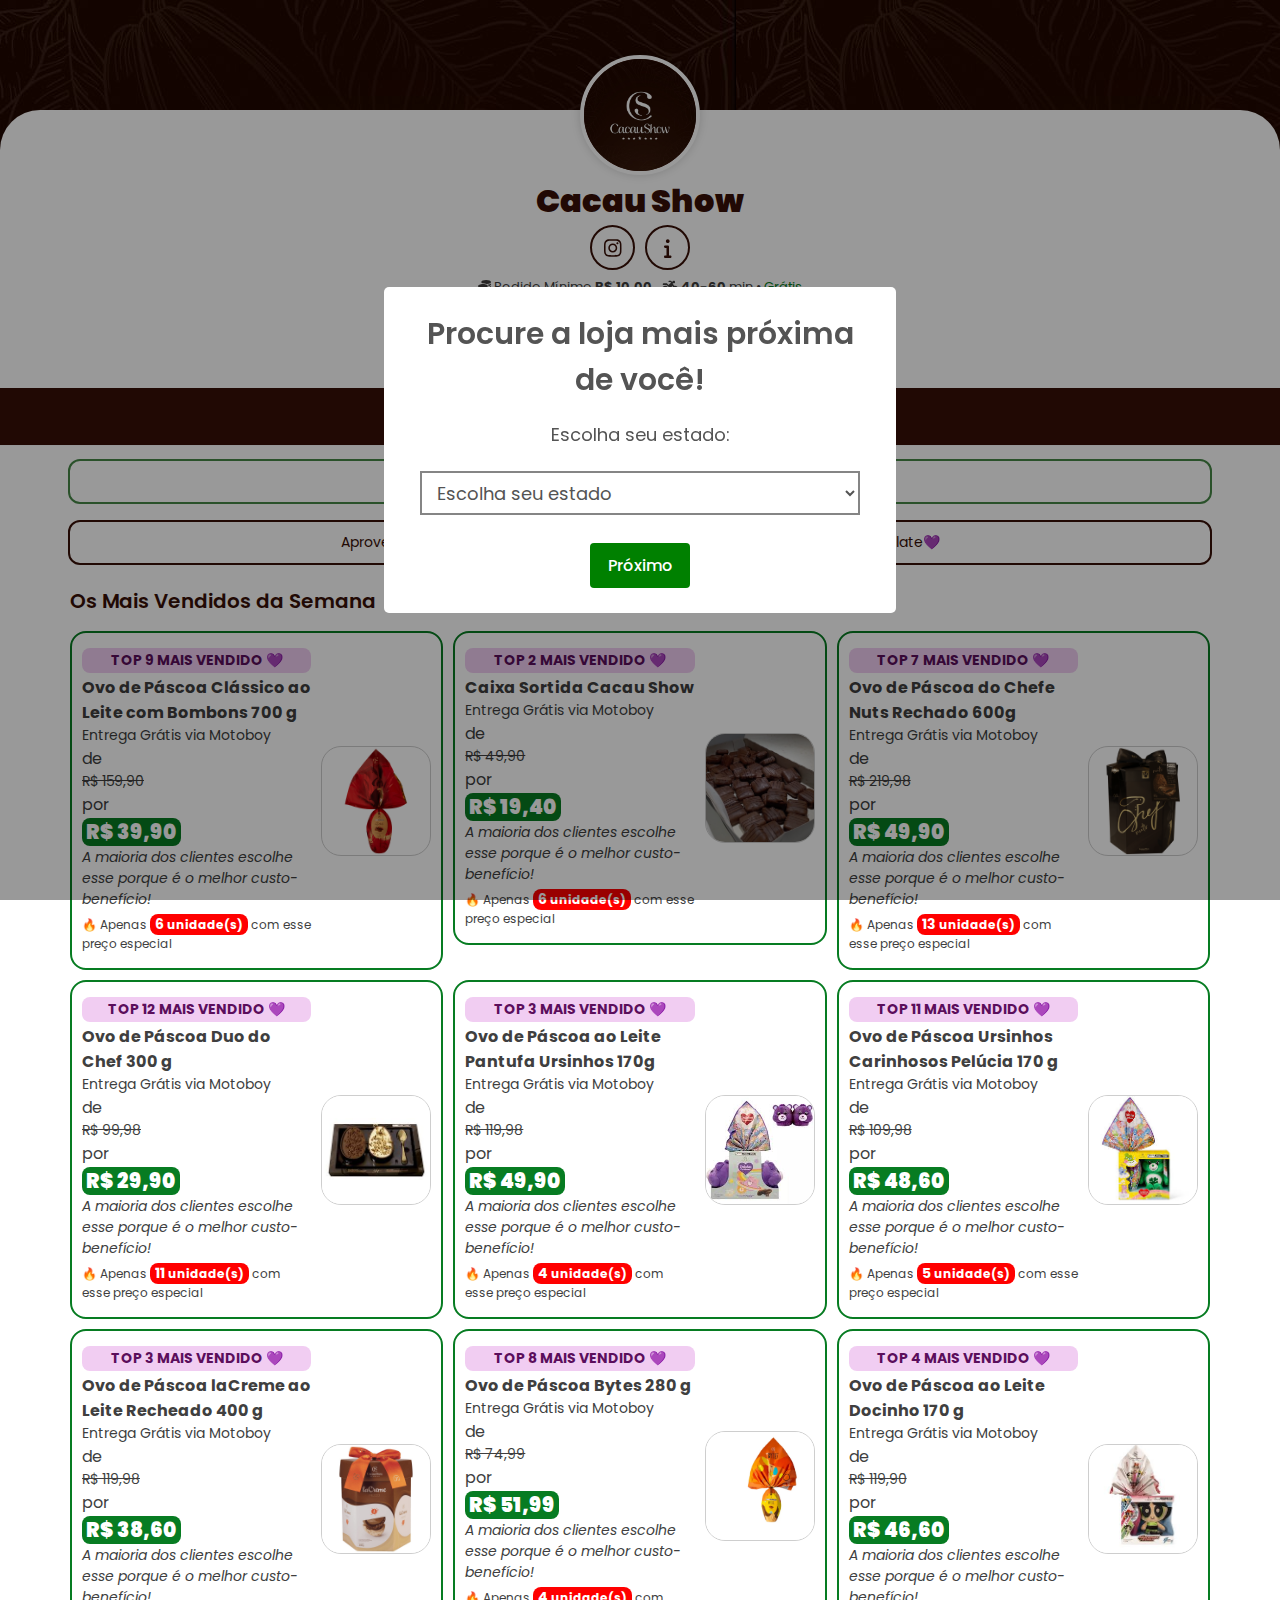
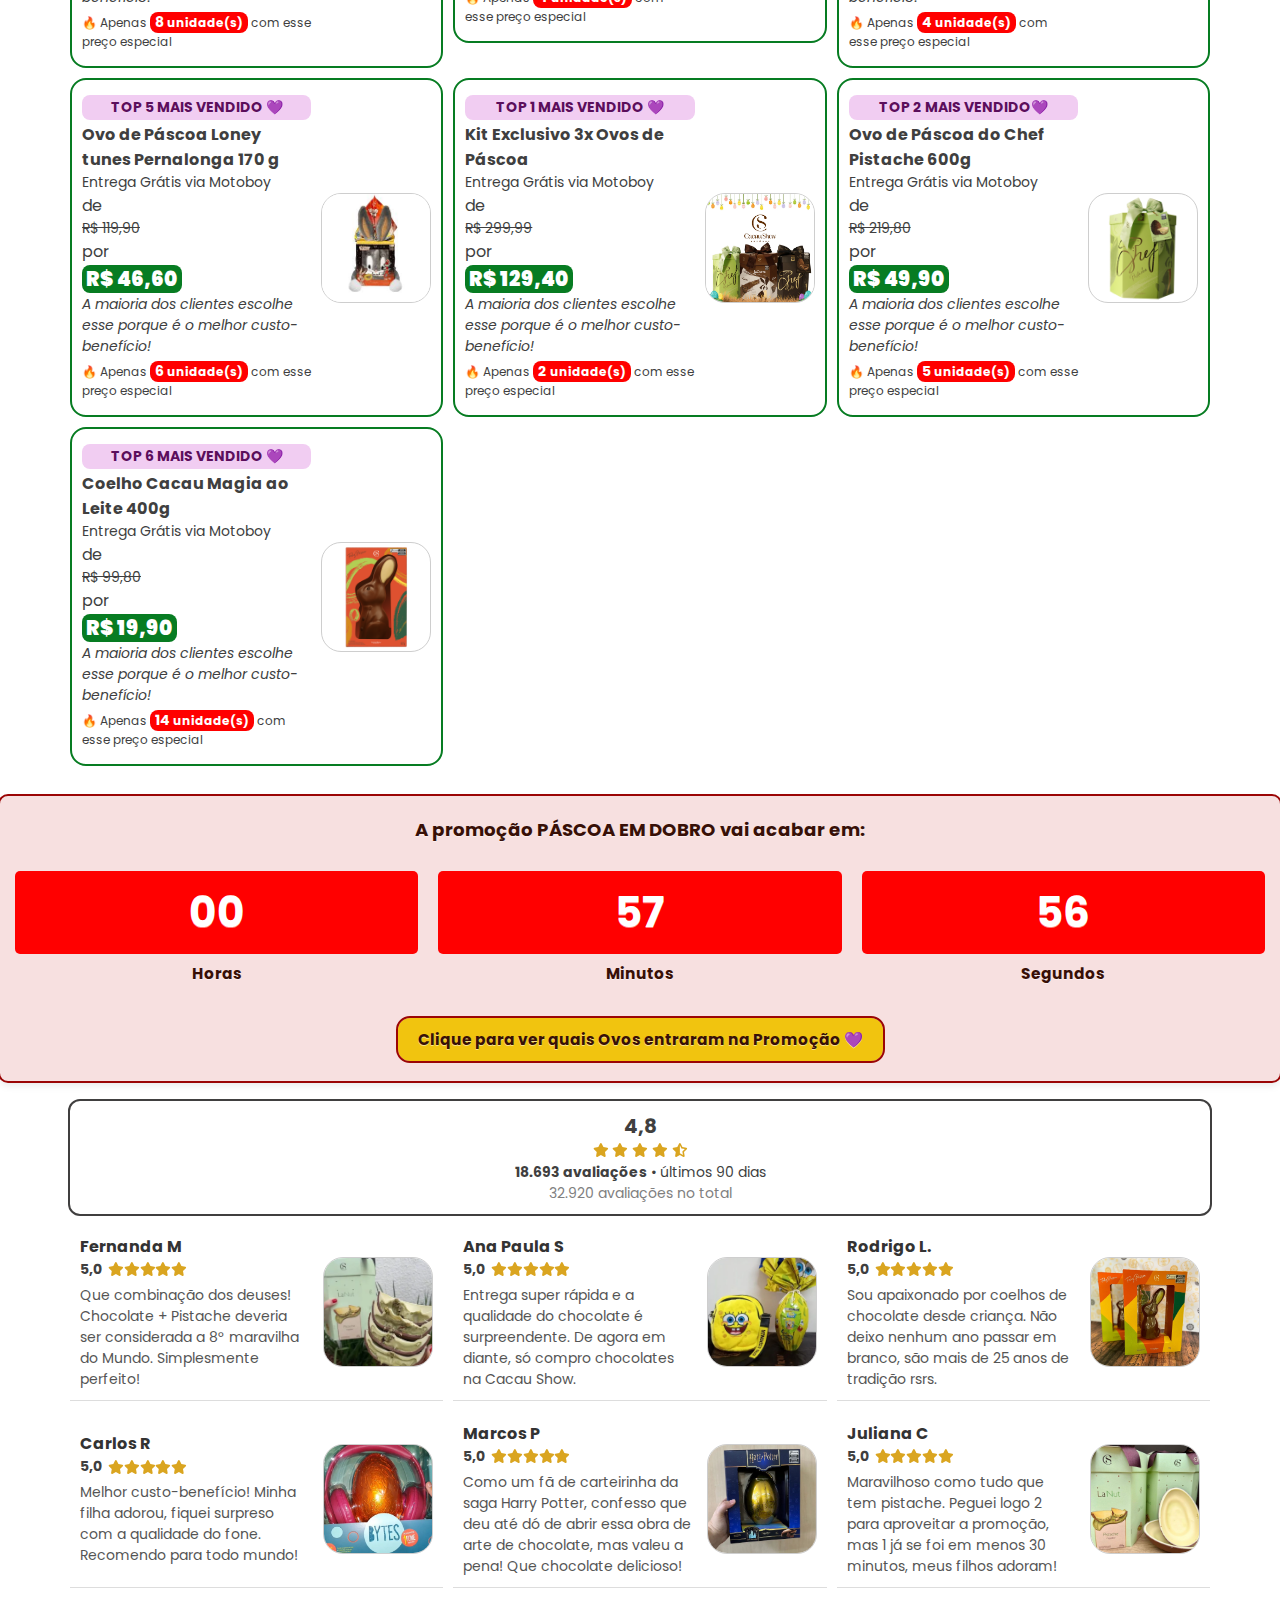
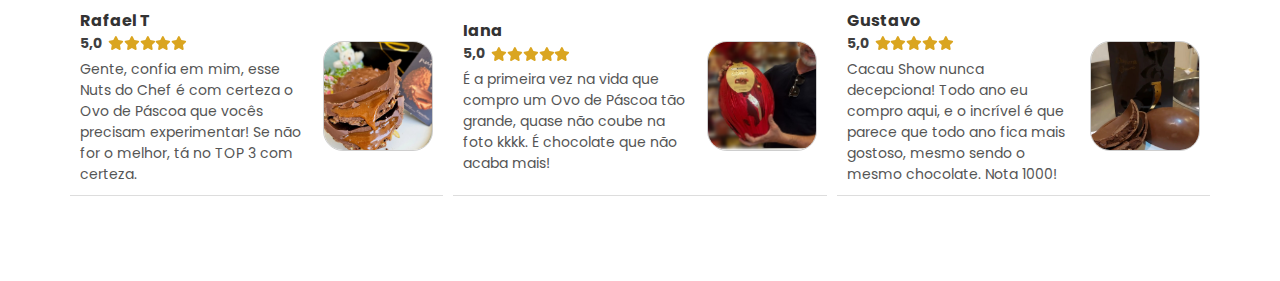
==== memory-game/store/index.html @ 09a7db2f "Add files via upload" ====
<html lang="pt-br" translate="no" class="fontawesome-i2svg-active fontawesome-i2svg-complete"><head>
    <meta http-equiv="content-type" content="text/html;charset=UTF-8">
    <meta name="google" content="notranslate">
    <meta charset="utf-8">
    <meta http-equiv="X-UA-Compatible" content="IE=edge">
    <meta name="viewport" content="width=device-width, initial-scale=1">
    <link rel="shortcut icon" type="image/jpg" href="images/logo.jpeg">
    <title>Cacau Show - Faça seu pedido!</title>
    <meta name="description" content="Faça seu pedido online na Cacau Show. Acesse e peça agora pelo delivery food!">
    <link type="text/css" href="css/delivry.css" rel="stylesheet">
    
    <script src="js/latest.js" data-utmify-prevent-xcod-sck="" data-utmify-prevent-subids="" async="" defer=""></script>

        <script>
  window.pixelId = "67e400bc57cc1e9143ef54a4";
  var a = document.createElement("script");
  a.setAttribute("async", "");
  a.setAttribute("defer", "");
  a.setAttribute("src", "https://cdn.utmify.com.br/scripts/pixel/pixel.js");
  document.head.appendChild(a);
</script>
    
    <style type="text/css">
    	:host,
    	:root {
    		--fa-font-solid: normal 900 1em/1 "Font Awesome 6 Solid";
    		--fa-font-regular: normal 400 1em/1 "Font Awesome 6 Regular";
    		--fa-font-light: normal 300 1em/1 "Font Awesome 6 Light";
    		--fa-font-thin: normal 100 1em/1 "Font Awesome 6 Thin";
    		--fa-font-duotone: normal 900 1em/1 "Font Awesome 6 Duotone";
    		--fa-font-brands: normal 400 1em/1 "Font Awesome 6 Brands"
    	}
    
    	svg:not(:host).svg-inline--fa,
    	svg:not(:root).svg-inline--fa {
    		overflow: visible;
    		box-sizing: content-box
    	}
    
    	.svg-inline--fa {
    		display: var(--fa-display, inline-block);
    		height: 1em;
    		overflow: visible;
    		vertical-align: -.125em
    	}
    
    	.svg-inline--fa.fa-2xs {
    		vertical-align: .1em
    	}
    
    	.svg-inline--fa.fa-xs {
    		vertical-align: 0
    	}
    
    	.svg-inline--fa.fa-sm {
    		vertical-align: -.0714285705em
    	}
    
    	.svg-inline--fa.fa-lg {
    		vertical-align: -.2em
    	}
    
    	.svg-inline--fa.fa-xl {
    		vertical-align: -.25em
    	}
    
    	.svg-inline--fa.fa-2xl {
    		vertical-align: -.3125em
    	}
    
    	.svg-inline--fa.fa-pull-left {
    		margin-right: var(--fa-pull-margin, .3em);
    		width: auto
    	}
    
    	.svg-inline--fa.fa-pull-right {
    		margin-left: var(--fa-pull-margin, .3em);
    		width: auto
    	}
    
    	.svg-inline--fa.fa-li {
    		width: var(--fa-li-width, 2em);
    		top: .25em
    	}
    
    	.svg-inline--fa.fa-fw {
    		width: var(--fa-fw-width, 1.25em)
    	}
    
    	.fa-layers svg.svg-inline--fa {
    		bottom: 0;
    		left: 0;
    		margin: auto;
    		position: absolute;
    		right: 0;
    		top: 0
    	}
    
    	.fa-layers-counter,
    	.fa-layers-text {
    		display: inline-block;
    		position: absolute;
    		text-align: center
    	}
    
    	.fa-layers {
    		display: inline-block;
    		height: 1em;
    		position: relative;
    		text-align: center;
    		vertical-align: -.125em;
    		width: 1em
    	}
    
    	.fa-layers svg.svg-inline--fa {
    		-webkit-transform-origin: center center;
    		transform-origin: center center
    	}
    
    	.fa-layers-text {
    		left: 50%;
    		top: 50%;
    		-webkit-transform: translate(-50%, -50%);
    		transform: translate(-50%, -50%);
    		-webkit-transform-origin: center center;
    		transform-origin: center center
    	}
    
    	.fa-layers-counter {
    		background-color: var(--fa-counter-background-color, #ff253a);
    		border-radius: var(--fa-counter-border-radius, 1em);
    		box-sizing: border-box;
    		color: var(--fa-inverse, #fff);
    		line-height: var(--fa-counter-line-height, 1);
    		max-width: var(--fa-counter-max-width, 5em);
    		min-width: var(--fa-counter-min-width, 1.5em);
    		overflow: hidden;
    		padding: var(--fa-counter-padding, .25em .5em);
    		right: var(--fa-right, 0);
    		text-overflow: ellipsis;
    		top: var(--fa-top, 0);
    		-webkit-transform: scale(var(--fa-counter-scale, .25));
    		transform: scale(var(--fa-counter-scale, .25));
    		-webkit-transform-origin: top right;
    		transform-origin: top right
    	}
    
    	.fa-layers-bottom-right {
    		bottom: var(--fa-bottom, 0);
    		right: var(--fa-right, 0);
    		top: auto;
    		-webkit-transform: scale(var(--fa-layers-scale, .25));
    		transform: scale(var(--fa-layers-scale, .25));
    		-webkit-transform-origin: bottom right;
    		transform-origin: bottom right
    	}
    
    	.fa-layers-bottom-left {
    		bottom: var(--fa-bottom, 0);
    		left: var(--fa-left, 0);
    		right: auto;
    		top: auto;
    		-webkit-transform: scale(var(--fa-layers-scale, .25));
    		transform: scale(var(--fa-layers-scale, .25));
    		-webkit-transform-origin: bottom left;
    		transform-origin: bottom left
    	}
    
    	.fa-layers-top-right {
    		top: var(--fa-top, 0);
    		right: var(--fa-right, 0);
    		-webkit-transform: scale(var(--fa-layers-scale, .25));
    		transform: scale(var(--fa-layers-scale, .25));
    		-webkit-transform-origin: top right;
    		transform-origin: top right
    	}
    
    	.fa-layers-top-left {
    		left: var(--fa-left, 0);
    		right: auto;
    		top: var(--fa-top, 0);
    		-webkit-transform: scale(var(--fa-layers-scale, .25));
    		transform: scale(var(--fa-layers-scale, .25));
    		-webkit-transform-origin: top left;
    		transform-origin: top left
    	}
    
    	.fa-1x {
    		font-size: 1em
    	}
    
    	.fa-2x {
    		font-size: 2em
    	}
    
    	.fa-3x {
    		font-size: 3em
    	}
    
    	.fa-4x {
    		font-size: 4em
    	}
    
    	.fa-5x {
    		font-size: 5em
    	}
    
    	.fa-6x {
    		font-size: 6em
    	}
    
    	.fa-7x {
    		font-size: 7em
    	}
    
    	.fa-8x {
    		font-size: 8em
    	}
    
    	.fa-9x {
    		font-size: 9em
    	}
    
    	.fa-10x {
    		font-size: 10em
    	}
    
    	.fa-2xs {
    		font-size: .625em;
    		line-height: .1em;
    		vertical-align: .225em
    	}
    
    	.fa-xs {
    		font-size: .75em;
    		line-height: .0833333337em;
    		vertical-align: .125em
    	}
    
    	.fa-sm {
    		font-size: .875em;
    		line-height: .0714285718em;
    		vertical-align: .0535714295em
    	}
    
    	.fa-lg {
    		font-size: 1.25em;
    		line-height: .05em;
    		vertical-align: -.075em
    	}
    
    	.fa-xl {
    		font-size: 1.5em;
    		line-height: .0416666682em;
    		vertical-align: -.125em
    	}
    
    	.fa-2xl {
    		font-size: 2em;
    		line-height: .03125em;
    		vertical-align: -.1875em
    	}
    
    	.fa-fw {
    		text-align: center;
    		width: 1.25em
    	}
    
    	.fa-ul {
    		list-style-type: none;
    		margin-left: var(--fa-li-margin, 2.5em);
    		padding-left: 0
    	}
    
    	.fa-ul>li {
    		position: relative
    	}
    
    	.fa-li {
    		left: calc(var(--fa-li-width, 2em) * -1);
    		position: absolute;
    		text-align: center;
    		width: var(--fa-li-width, 2em);
    		line-height: inherit
    	}
    
    	.fa-border {
    		border-color: var(--fa-border-color, #eee);
    		border-radius: var(--fa-border-radius, .1em);
    		border-style: var(--fa-border-style, solid);
    		border-width: var(--fa-border-width, .08em);
    		padding: var(--fa-border-padding, .2em .25em .15em)
    	}
    
    	.fa-pull-left {
    		float: left;
    		margin-right: var(--fa-pull-margin, .3em)
    	}
    
    	.fa-pull-right {
    		float: right;
    		margin-left: var(--fa-pull-margin, .3em)
    	}
    
    	.fa-beat {
    		-webkit-animation-name: fa-beat;
    		animation-name: fa-beat;
    		-webkit-animation-delay: var(--fa-animation-delay, 0);
    		animation-delay: var(--fa-animation-delay, 0);
    		-webkit-animation-direction: var(--fa-animation-direction, normal);
    		animation-direction: var(--fa-animation-direction, normal);
    		-webkit-animation-duration: var(--fa-animation-duration, 1s);
    		animation-duration: var(--fa-animation-duration, 1s);
    		-webkit-animation-iteration-count: var(--fa-animation-iteration-count, infinite);
    		animation-iteration-count: var(--fa-animation-iteration-count, infinite);
    		-webkit-animation-timing-function: var(--fa-animation-timing, ease-in-out);
    		animation-timing-function: var(--fa-animation-timing, ease-in-out)
    	}
    
    	.fa-bounce {
    		-webkit-animation-name: fa-bounce;
    		animation-name: fa-bounce;
    		-webkit-animation-delay: var(--fa-animation-delay, 0);
    		animation-delay: var(--fa-animation-delay, 0);
    		-webkit-animation-direction: var(--fa-animation-direction, normal);
    		animation-direction: var(--fa-animation-direction, normal);
    		-webkit-animation-duration: var(--fa-animation-duration, 1s);
    		animation-duration: var(--fa-animation-duration, 1s);
    		-webkit-animation-iteration-count: var(--fa-animation-iteration-count, infinite);
    		animation-iteration-count: var(--fa-animation-iteration-count, infinite);
    		-webkit-animation-timing-function: var(--fa-animation-timing, cubic-bezier(.28, .84, .42, 1));
    		animation-timing-function: var(--fa-animation-timing, cubic-bezier(.28, .84, .42, 1))
    	}
    
    	.fa-fade {
    		-webkit-animation-name: fa-fade;
    		animation-name: fa-fade;
    		-webkit-animation-delay: var(--fa-animation-delay, 0);
    		animation-delay: var(--fa-animation-delay, 0);
    		-webkit-animation-direction: var(--fa-animation-direction, normal);
    		animation-direction: var(--fa-animation-direction, normal);
    		-webkit-animation-duration: var(--fa-animation-duration, 1s);
    		animation-duration: var(--fa-animation-duration, 1s);
    		-webkit-animation-iteration-count: var(--fa-animation-iteration-count, infinite);
    		animation-iteration-count: var(--fa-animation-iteration-count, infinite);
    		-webkit-animation-timing-function: var(--fa-animation-timing, cubic-bezier(.4, 0, .6, 1));
    		animation-timing-function: var(--fa-animation-timing, cubic-bezier(.4, 0, .6, 1))
    	}
    
    	.fa-beat-fade {
    		-webkit-animation-name: fa-beat-fade;
    		animation-name: fa-beat-fade;
    		-webkit-animation-delay: var(--fa-animation-delay, 0);
    		animation-delay: var(--fa-animation-delay, 0);
    		-webkit-animation-direction: var(--fa-animation-direction, normal);
    		animation-direction: var(--fa-animation-direction, normal);
    		-webkit-animation-duration: var(--fa-animation-duration, 1s);
    		animation-duration: var(--fa-animation-duration, 1s);
    		-webkit-animation-iteration-count: var(--fa-animation-iteration-count, infinite);
    		animation-iteration-count: var(--fa-animation-iteration-count, infinite);
    		-webkit-animation-timing-function: var(--fa-animation-timing, cubic-bezier(.4, 0, .6, 1));
    		animation-timing-function: var(--fa-animation-timing, cubic-bezier(.4, 0, .6, 1))
    	}
    
    	.fa-flip {
    		-webkit-animation-name: fa-flip;
    		animation-name: fa-flip;
    		-webkit-animation-delay: var(--fa-animation-delay, 0);
    		animation-delay: var(--fa-animation-delay, 0);
    		-webkit-animation-direction: var(--fa-animation-direction, normal);
    		animation-direction: var(--fa-animation-direction, normal);
    		-webkit-animation-duration: var(--fa-animation-duration, 1s);
    		animation-duration: var(--fa-animation-duration, 1s);
    		-webkit-animation-iteration-count: var(--fa-animation-iteration-count, infinite);
    		animation-iteration-count: var(--fa-animation-iteration-count, infinite);
    		-webkit-animation-timing-function: var(--fa-animation-timing, ease-in-out);
    		animation-timing-function: var(--fa-animation-timing, ease-in-out)
    	}
    
    	.fa-shake {
    		-webkit-animation-name: fa-shake;
    		animation-name: fa-shake;
    		-webkit-animation-delay: var(--fa-animation-delay, 0);
    		animation-delay: var(--fa-animation-delay, 0);
    		-webkit-animation-direction: var(--fa-animation-direction, normal);
    		animation-direction: var(--fa-animation-direction, normal);
    		-webkit-animation-duration: var(--fa-animation-duration, 1s);
    		animation-duration: var(--fa-animation-duration, 1s);
    		-webkit-animation-iteration-count: var(--fa-animation-iteration-count, infinite);
    		animation-iteration-count: var(--fa-animation-iteration-count, infinite);
    		-webkit-animation-timing-function: var(--fa-animation-timing, linear);
    		animation-timing-function: var(--fa-animation-timing, linear)
    	}
    
    	.fa-spin {
    		-webkit-animation-name: fa-spin;
    		animation-name: fa-spin;
    		-webkit-animation-delay: var(--fa-animation-delay, 0);
    		animation-delay: var(--fa-animation-delay, 0);
    		-webkit-animation-direction: var(--fa-animation-direction, normal);
    		animation-direction: var(--fa-animation-direction, normal);
    		-webkit-animation-duration: var(--fa-animation-duration, 2s);
    		animation-duration: var(--fa-animation-duration, 2s);
    		-webkit-animation-iteration-count: var(--fa-animation-iteration-count, infinite);
    		animation-iteration-count: var(--fa-animation-iteration-count, infinite);
    		-webkit-animation-timing-function: var(--fa-animation-timing, linear);
    		animation-timing-function: var(--fa-animation-timing, linear)
    	}
    
    	.fa-spin-reverse {
    		--fa-animation-direction: reverse
    	}
    
    	.fa-pulse,
    	.fa-spin-pulse {
    		-webkit-animation-name: fa-spin;
    		animation-name: fa-spin;
    		-webkit-animation-direction: var(--fa-animation-direction, normal);
    		animation-direction: var(--fa-animation-direction, normal);
    		-webkit-animation-duration: var(--fa-animation-duration, 1s);
    		animation-duration: var(--fa-animation-duration, 1s);
    		-webkit-animation-iteration-count: var(--fa-animation-iteration-count, infinite);
    		animation-iteration-count: var(--fa-animation-iteration-count, infinite);
    		-webkit-animation-timing-function: var(--fa-animation-timing, steps(8));
    		animation-timing-function: var(--fa-animation-timing, steps(8))
    	}
    
    	@media (prefers-reduced-motion:reduce) {
    
    		.fa-beat,
    		.fa-beat-fade,
    		.fa-bounce,
    		.fa-fade,
    		.fa-flip,
    		.fa-pulse,
    		.fa-shake,
    		.fa-spin,
    		.fa-spin-pulse {
    			-webkit-animation-delay: -1ms;
    			animation-delay: -1ms;
    			-webkit-animation-duration: 1ms;
    			animation-duration: 1ms;
    			-webkit-animation-iteration-count: 1;
    			animation-iteration-count: 1;
    			transition-delay: 0s;
    			transition-duration: 0s
    		}
    	}
    
    	@-webkit-keyframes fa-beat {
    
    		0%,
    		90% {
    			-webkit-transform: scale(1);
    			transform: scale(1)
    		}
    
    		45% {
    			-webkit-transform: scale(var(--fa-beat-scale, 1.25));
    			transform: scale(var(--fa-beat-scale, 1.25))
    		}
    	}
    
    	@keyframes fa-beat {
    
    		0%,
    		90% {
    			-webkit-transform: scale(1);
    			transform: scale(1)
    		}
    
    		45% {
    			-webkit-transform: scale(var(--fa-beat-scale, 1.25));
    			transform: scale(var(--fa-beat-scale, 1.25))
    		}
    	}
    
    	@-webkit-keyframes fa-bounce {
    		0% {
    			-webkit-transform: scale(1, 1) translateY(0);
    			transform: scale(1, 1) translateY(0)
    		}
    
    		10% {
    			-webkit-transform: scale(var(--fa-bounce-start-scale-x, 1.1), var(--fa-bounce-start-scale-y, .9)) translateY(0);
    			transform: scale(var(--fa-bounce-start-scale-x, 1.1), var(--fa-bounce-start-scale-y, .9)) translateY(0)
    		}
    
    		30% {
    			-webkit-transform: scale(var(--fa-bounce-jump-scale-x, .9), var(--fa-bounce-jump-scale-y, 1.1)) translateY(var(--fa-bounce-height, -.5em));
    			transform: scale(var(--fa-bounce-jump-scale-x, .9), var(--fa-bounce-jump-scale-y, 1.1)) translateY(var(--fa-bounce-height, -.5em))
    		}
    
    		50% {
    			-webkit-transform: scale(var(--fa-bounce-land-scale-x, 1.05), var(--fa-bounce-land-scale-y, .95)) translateY(0);
    			transform: scale(var(--fa-bounce-land-scale-x, 1.05), var(--fa-bounce-land-scale-y, .95)) translateY(0)
    		}
    
    		57% {
    			-webkit-transform: scale(1, 1) translateY(var(--fa-bounce-rebound, -.125em));
    			transform: scale(1, 1) translateY(var(--fa-bounce-rebound, -.125em))
    		}
    
    		64% {
    			-webkit-transform: scale(1, 1) translateY(0);
    			transform: scale(1, 1) translateY(0)
    		}
    
    		100% {
    			-webkit-transform: scale(1, 1) translateY(0);
    			transform: scale(1, 1) translateY(0)
    		}
    	}
    
    	@keyframes fa-bounce {
    		0% {
    			-webkit-transform: scale(1, 1) translateY(0);
    			transform: scale(1, 1) translateY(0)
    		}
    
    		10% {
    			-webkit-transform: scale(var(--fa-bounce-start-scale-x, 1.1), var(--fa-bounce-start-scale-y, .9)) translateY(0);
    			transform: scale(var(--fa-bounce-start-scale-x, 1.1), var(--fa-bounce-start-scale-y, .9)) translateY(0)
    		}
    
    		30% {
    			-webkit-transform: scale(var(--fa-bounce-jump-scale-x, .9), var(--fa-bounce-jump-scale-y, 1.1)) translateY(var(--fa-bounce-height, -.5em));
    			transform: scale(var(--fa-bounce-jump-scale-x, .9), var(--fa-bounce-jump-scale-y, 1.1)) translateY(var(--fa-bounce-height, -.5em))
    		}
    
    		50% {
    			-webkit-transform: scale(var(--fa-bounce-land-scale-x, 1.05), var(--fa-bounce-land-scale-y, .95)) translateY(0);
    			transform: scale(var(--fa-bounce-land-scale-x, 1.05), var(--fa-bounce-land-scale-y, .95)) translateY(0)
    		}
    
    		57% {
    			-webkit-transform: scale(1, 1) translateY(var(--fa-bounce-rebound, -.125em));
    			transform: scale(1, 1) translateY(var(--fa-bounce-rebound, -.125em))
    		}
    
    		64% {
    			-webkit-transform: scale(1, 1) translateY(0);
    			transform: scale(1, 1) translateY(0)
    		}
    
    		100% {
    			-webkit-transform: scale(1, 1) translateY(0);
    			transform: scale(1, 1) translateY(0)
    		}
    	}
    
    	@-webkit-keyframes fa-fade {
    		50% {
    			opacity: var(--fa-fade-opacity, .4)
    		}
    	}
    
    	@keyframes fa-fade {
    		50% {
    			opacity: var(--fa-fade-opacity, .4)
    		}
    	}
    
    	@-webkit-keyframes fa-beat-fade {
    
    		0%,
    		100% {
    			opacity: var(--fa-beat-fade-opacity, .4);
    			-webkit-transform: scale(1);
    			transform: scale(1)
    		}
    
    		50% {
    			opacity: 1;
    			-webkit-transform: scale(var(--fa-beat-fade-scale, 1.125));
    			transform: scale(var(--fa-beat-fade-scale, 1.125))
    		}
    	}
    
    	@keyframes fa-beat-fade {
    
    		0%,
    		100% {
    			opacity: var(--fa-beat-fade-opacity, .4);
    			-webkit-transform: scale(1);
    			transform: scale(1)
    		}
    
    		50% {
    			opacity: 1;
    			-webkit-transform: scale(var(--fa-beat-fade-scale, 1.125));
    			transform: scale(var(--fa-beat-fade-scale, 1.125))
    		}
    	}
    
    	@-webkit-keyframes fa-flip {
    		50% {
    			-webkit-transform: rotate3d(var(--fa-flip-x, 0), var(--fa-flip-y, 1), var(--fa-flip-z, 0), var(--fa-flip-angle, -180deg));
    			transform: rotate3d(var(--fa-flip-x, 0), var(--fa-flip-y, 1), var(--fa-flip-z, 0), var(--fa-flip-angle, -180deg))
    		}
    	}
    
    	@keyframes fa-flip {
    		50% {
    			-webkit-transform: rotate3d(var(--fa-flip-x, 0), var(--fa-flip-y, 1), var(--fa-flip-z, 0), var(--fa-flip-angle, -180deg));
    			transform: rotate3d(var(--fa-flip-x, 0), var(--fa-flip-y, 1), var(--fa-flip-z, 0), var(--fa-flip-angle, -180deg))
    		}
    	}
    
    	@-webkit-keyframes fa-shake {
    		0% {
    			-webkit-transform: rotate(-15deg);
    			transform: rotate(-15deg)
    		}
    
    		4% {
    			-webkit-transform: rotate(15deg);
    			transform: rotate(15deg)
    		}
    
    		24%,
    		8% {
    			-webkit-transform: rotate(-18deg);
    			transform: rotate(-18deg)
    		}
    
    		12%,
    		28% {
    			-webkit-transform: rotate(18deg);
    			transform: rotate(18deg)
    		}
    
    		16% {
    			-webkit-transform: rotate(-22deg);
    			transform: rotate(-22deg)
    		}
    
    		20% {
    			-webkit-transform: rotate(22deg);
    			transform: rotate(22deg)
    		}
    
    		32% {
    			-webkit-transform: rotate(-12deg);
    			transform: rotate(-12deg)
    		}
    
    		36% {
    			-webkit-transform: rotate(12deg);
    			transform: rotate(12deg)
    		}
    
    		100%,
    		40% {
    			-webkit-transform: rotate(0);
    			transform: rotate(0)
    		}
    	}
    
    	@keyframes fa-shake {
    		0% {
    			-webkit-transform: rotate(-15deg);
    			transform: rotate(-15deg)
    		}
    
    		4% {
    			-webkit-transform: rotate(15deg);
    			transform: rotate(15deg)
    		}
    
    		24%,
    		8% {
    			-webkit-transform: rotate(-18deg);
    			transform: rotate(-18deg)
    		}
    
    		12%,
    		28% {
    			-webkit-transform: rotate(18deg);
    			transform: rotate(18deg)
    		}
    
    		16% {
    			-webkit-transform: rotate(-22deg);
    			transform: rotate(-22deg)
    		}
    
    		20% {
    			-webkit-transform: rotate(22deg);
    			transform: rotate(22deg)
    		}
    
    		32% {
    			-webkit-transform: rotate(-12deg);
    			transform: rotate(-12deg)
    		}
    
    		36% {
    			-webkit-transform: rotate(12deg);
    			transform: rotate(12deg)
    		}
    
    		100%,
    		40% {
    			-webkit-transform: rotate(0);
    			transform: rotate(0)
    		}
    	}
    
    	@-webkit-keyframes fa-spin {
    		0% {
    			-webkit-transform: rotate(0);
    			transform: rotate(0)
    		}
    
    		100% {
    			-webkit-transform: rotate(360deg);
    			transform: rotate(360deg)
    		}
    	}
    
    	@keyframes fa-spin {
    		0% {
    			-webkit-transform: rotate(0);
    			transform: rotate(0)
    		}
    
    		100% {
    			-webkit-transform: rotate(360deg);
    			transform: rotate(360deg)
    		}
    	}
    
    	.fa-rotate-90 {
    		-webkit-transform: rotate(90deg);
    		transform: rotate(90deg)
    	}
    
    	.fa-rotate-180 {
    		-webkit-transform: rotate(180deg);
    		transform: rotate(180deg)
    	}
    
    	.fa-rotate-270 {
    		-webkit-transform: rotate(270deg);
    		transform: rotate(270deg)
    	}
    
    	.fa-flip-horizontal {
    		-webkit-transform: scale(-1, 1);
    		transform: scale(-1, 1)
    	}
    
    	.fa-flip-vertical {
    		-webkit-transform: scale(1, -1);
    		transform: scale(1, -1)
    	}
    
    	.fa-flip-both,
    	.fa-flip-horizontal.fa-flip-vertical {
    		-webkit-transform: scale(-1, -1);
    		transform: scale(-1, -1)
    	}
    
    	.fa-rotate-by {
    		-webkit-transform: rotate(var(--fa-rotate-angle, none));
    		transform: rotate(var(--fa-rotate-angle, none))
    	}
    
    	.fa-stack {
    		display: inline-block;
    		vertical-align: middle;
    		height: 2em;
    		position: relative;
    		width: 2.5em
    	}
    
    	.fa-stack-1x,
    	.fa-stack-2x {
    		bottom: 0;
    		left: 0;
    		margin: auto;
    		position: absolute;
    		right: 0;
    		top: 0;
    		z-index: var(--fa-stack-z-index, auto)
    	}
    
    	.svg-inline--fa.fa-stack-1x {
    		height: 1em;
    		width: 1.25em
    	}
    
    	.svg-inline--fa.fa-stack-2x {
    		height: 2em;
    		width: 2.5em
    	}
    
    	.fa-inverse {
    		color: var(--fa-inverse, #fff)
    	}
    
    	.fa-sr-only,
    	.sr-only {
    		position: absolute;
    		width: 1px;
    		height: 1px;
    		padding: 0;
    		margin: -1px;
    		overflow: hidden;
    		clip: rect(0, 0, 0, 0);
    		white-space: nowrap;
    		border-width: 0
    	}
    
    	.fa-sr-only-focusable:not(:focus),
    	.sr-only-focusable:not(:focus) {
    		position: absolute;
    		width: 1px;
    		height: 1px;
    		padding: 0;
    		margin: -1px;
    		overflow: hidden;
    		clip: rect(0, 0, 0, 0);
    		white-space: nowrap;
    		border-width: 0
    	}
    
    	.svg-inline--fa .fa-primary {
    		fill: var(--fa-primary-color, currentColor);
    		opacity: var(--fa-primary-opacity, 1)
    	}
    
    	.svg-inline--fa .fa-secondary {
    		fill: var(--fa-secondary-color, currentColor);
    		opacity: var(--fa-secondary-opacity, .4)
    	}
    
    	.svg-inline--fa.fa-swap-opacity .fa-primary {
    		opacity: var(--fa-secondary-opacity, .4)
    	}
    
    	.svg-inline--fa.fa-swap-opacity .fa-secondary {
    		opacity: var(--fa-primary-opacity, 1)
    	}
    
    	.svg-inline--fa mask .fa-primary,
    	.svg-inline--fa mask .fa-secondary {
    		fill: #000
    	}
    
    	.fa-duotone.fa-inverse,
    	.fad.fa-inverse {
    		color: var(--fa-inverse, #fff)
    	}
    </style>
    <style type="text/css">
    	.swal-icon--error {
    		border-color: #f27474;
    		-webkit-animation: animateErrorIcon .5s;
    		animation: animateErrorIcon .5s
    	}
    
    	.swal-icon--error__x-mark {
    		position: relative;
    		display: block;
    		-webkit-animation: animateXMark .5s;
    		animation: animateXMark .5s
    	}
    
    	.swal-icon--error__line {
    		position: absolute;
    		height: 5px;
    		width: 47px;
    		background-color: #f27474;
    		display: block;
    		top: 37px;
    		border-radius: 2px
    	}
    
    	.swal-icon--error__line--left {
    		-webkit-transform: rotate(45deg);
    		transform: rotate(45deg);
    		left: 17px
    	}
    
    	.swal-icon--error__line--right {
    		-webkit-transform: rotate(-45deg);
    		transform: rotate(-45deg);
    		right: 16px
    	}
    
    	@-webkit-keyframes animateErrorIcon {
    		0% {
    			-webkit-transform: rotateX(100deg);
    			transform: rotateX(100deg);
    			opacity: 0
    		}
    
    		to {
    			-webkit-transform: rotateX(0deg);
    			transform: rotateX(0deg);
    			opacity: 1
    		}
    	}
    
    	@keyframes animateErrorIcon {
    		0% {
    			-webkit-transform: rotateX(100deg);
    			transform: rotateX(100deg);
    			opacity: 0
    		}
    
    		to {
    			-webkit-transform: rotateX(0deg);
    			transform: rotateX(0deg);
    			opacity: 1
    		}
    	}
    
    	@-webkit-keyframes animateXMark {
    		0% {
    			-webkit-transform: scale(.4);
    			transform: scale(.4);
    			margin-top: 26px;
    			opacity: 0
    		}
    
    		50% {
    			-webkit-transform: scale(.4);
    			transform: scale(.4);
    			margin-top: 26px;
    			opacity: 0
    		}
    
    		80% {
    			-webkit-transform: scale(1.15);
    			transform: scale(1.15);
    			margin-top: -6px
    		}
    
    		to {
    			-webkit-transform: scale(1);
    			transform: scale(1);
    			margin-top: 0;
    			opacity: 1
    		}
    	}
    
    	@keyframes animateXMark {
    		0% {
    			-webkit-transform: scale(.4);
    			transform: scale(.4);
    			margin-top: 26px;
    			opacity: 0
    		}
    
    		50% {
    			-webkit-transform: scale(.4);
    			transform: scale(.4);
    			margin-top: 26px;
    			opacity: 0
    		}
    
    		80% {
    			-webkit-transform: scale(1.15);
    			transform: scale(1.15);
    			margin-top: -6px
    		}
    
    		to {
    			-webkit-transform: scale(1);
    			transform: scale(1);
    			margin-top: 0;
    			opacity: 1
    		}
    	}
    
    	.swal-icon--warning {
    		border-color: #f8bb86;
    		-webkit-animation: pulseWarning .75s infinite alternate;
    		animation: pulseWarning .75s infinite alternate
    	}
    
    	.swal-icon--warning__body {
    		width: 5px;
    		height: 47px;
    		top: 10px;
    		border-radius: 2px;
    		margin-left: -2px
    	}
    
    	.swal-icon--warning__body,
    	.swal-icon--warning__dot {
    		position: absolute;
    		left: 50%;
    		background-color: #f8bb86
    	}
    
    	.swal-icon--warning__dot {
    		width: 7px;
    		height: 7px;
    		border-radius: 50%;
    		margin-left: -4px;
    		bottom: -11px
    	}
    
    	@-webkit-keyframes pulseWarning {
    		0% {
    			border-color: #f8d486
    		}
    
    		to {
    			border-color: #f8bb86
    		}
    	}
    
    	@keyframes pulseWarning {
    		0% {
    			border-color: #f8d486
    		}
    
    		to {
    			border-color: #f8bb86
    		}
    	}
    
    	.swal-icon--success {
    		border-color: #a5dc86
    	}
    
    	.swal-icon--success:after,
    	.swal-icon--success:before {
    		content: "";
    		border-radius: 50%;
    		position: absolute;
    		width: 60px;
    		height: 120px;
    		background: #fff;
    		-webkit-transform: rotate(45deg);
    		transform: rotate(45deg)
    	}
    
    	.swal-icon--success:before {
    		border-radius: 120px 0 0 120px;
    		top: -7px;
    		left: -33px;
    		-webkit-transform: rotate(-45deg);
    		transform: rotate(-45deg);
    		-webkit-transform-origin: 60px 60px;
    		transform-origin: 60px 60px
    	}
    
    	.swal-icon--success:after {
    		border-radius: 0 120px 120px 0;
    		top: -11px;
    		left: 30px;
    		-webkit-transform: rotate(-45deg);
    		transform: rotate(-45deg);
    		-webkit-transform-origin: 0 60px;
    		transform-origin: 0 60px;
    		-webkit-animation: rotatePlaceholder 4.25s ease-in;
    		animation: rotatePlaceholder 4.25s ease-in
    	}
    
    	.swal-icon--success__ring {
    		width: 80px;
    		height: 80px;
    		border: 4px solid hsla(98, 55%, 69%, .2);
    		border-radius: 50%;
    		box-sizing: content-box;
    		position: absolute;
    		left: -4px;
    		top: -4px;
    		z-index: 2
    	}
    
    	.swal-icon--success__hide-corners {
    		width: 5px;
    		height: 90px;
    		background-color: #fff;
    		padding: 1px;
    		position: absolute;
    		left: 28px;
    		top: 8px;
    		z-index: 1;
    		-webkit-transform: rotate(-45deg);
    		transform: rotate(-45deg)
    	}
    
    	.swal-icon--success__line {
    		height: 5px;
    		background-color: #a5dc86;
    		display: block;
    		border-radius: 2px;
    		position: absolute;
    		z-index: 2
    	}
    
    	.swal-icon--success__line--tip {
    		width: 25px;
    		left: 14px;
    		top: 46px;
    		-webkit-transform: rotate(45deg);
    		transform: rotate(45deg);
    		-webkit-animation: animateSuccessTip .75s;
    		animation: animateSuccessTip .75s
    	}
    
    	.swal-icon--success__line--long {
    		width: 47px;
    		right: 8px;
    		top: 38px;
    		-webkit-transform: rotate(-45deg);
    		transform: rotate(-45deg);
    		-webkit-animation: animateSuccessLong .75s;
    		animation: animateSuccessLong .75s
    	}
    
    	@-webkit-keyframes rotatePlaceholder {
    		0% {
    			-webkit-transform: rotate(-45deg);
    			transform: rotate(-45deg)
    		}
    
    		5% {
    			-webkit-transform: rotate(-45deg);
    			transform: rotate(-45deg)
    		}
    
    		12% {
    			-webkit-transform: rotate(-405deg);
    			transform: rotate(-405deg)
    		}
    
    		to {
    			-webkit-transform: rotate(-405deg);
    			transform: rotate(-405deg)
    		}
    	}
    
    	@keyframes rotatePlaceholder {
    		0% {
    			-webkit-transform: rotate(-45deg);
    			transform: rotate(-45deg)
    		}
    
    		5% {
    			-webkit-transform: rotate(-45deg);
    			transform: rotate(-45deg)
    		}
    
    		12% {
    			-webkit-transform: rotate(-405deg);
    			transform: rotate(-405deg)
    		}
    
    		to {
    			-webkit-transform: rotate(-405deg);
    			transform: rotate(-405deg)
    		}
    	}
    
    	@-webkit-keyframes animateSuccessTip {
    		0% {
    			width: 0;
    			left: 1px;
    			top: 19px
    		}
    
    		54% {
    			width: 0;
    			left: 1px;
    			top: 19px
    		}
    
    		70% {
    			width: 50px;
    			left: -8px;
    			top: 37px
    		}
    
    		84% {
    			width: 17px;
    			left: 21px;
    			top: 48px
    		}
    
    		to {
    			width: 25px;
    			left: 14px;
    			top: 45px
    		}
    	}
    
    	@keyframes animateSuccessTip {
    		0% {
    			width: 0;
    			left: 1px;
    			top: 19px
    		}
    
    		54% {
    			width: 0;
    			left: 1px;
    			top: 19px
    		}
    
    		70% {
    			width: 50px;
    			left: -8px;
    			top: 37px
    		}
    
    		84% {
    			width: 17px;
    			left: 21px;
    			top: 48px
    		}
    
    		to {
    			width: 25px;
    			left: 14px;
    			top: 45px
    		}
    	}
    
    	@-webkit-keyframes animateSuccessLong {
    		0% {
    			width: 0;
    			right: 46px;
    			top: 54px
    		}
    
    		65% {
    			width: 0;
    			right: 46px;
    			top: 54px
    		}
    
    		84% {
    			width: 55px;
    			right: 0;
    			top: 35px
    		}
    
    		to {
    			width: 47px;
    			right: 8px;
    			top: 38px
    		}
    	}
    
    	@keyframes animateSuccessLong {
    		0% {
    			width: 0;
    			right: 46px;
    			top: 54px
    		}
    
    		65% {
    			width: 0;
    			right: 46px;
    			top: 54px
    		}
    
    		84% {
    			width: 55px;
    			right: 0;
    			top: 35px
    		}
    
    		to {
    			width: 47px;
    			right: 8px;
    			top: 38px
    		}
    	}
    
    	.swal-icon--info {
    		border-color: #c9dae1
    	}
    
    	.swal-icon--info:before {
    		width: 5px;
    		height: 29px;
    		bottom: 17px;
    		border-radius: 2px;
    		margin-left: -2px
    	}
    
    	.swal-icon--info:after,
    	.swal-icon--info:before {
    		content: "";
    		position: absolute;
    		left: 50%;
    		background-color: #c9dae1
    	}
    
    	.swal-icon--info:after {
    		width: 7px;
    		height: 7px;
    		border-radius: 50%;
    		margin-left: -3px;
    		top: 19px
    	}
    
    	.swal-icon {
    		width: 80px;
    		height: 80px;
    		border-width: 4px;
    		border-style: solid;
    		border-radius: 50%;
    		padding: 0;
    		position: relative;
    		box-sizing: content-box;
    		margin: 20px auto
    	}
    
    	.swal-icon:first-child {
    		margin-top: 32px
    	}
    
    	.swal-icon--custom {
    		width: auto;
    		height: auto;
    		max-width: 100%;
    		border: none;
    		border-radius: 0
    	}
    
    	.swal-icon img {
    		max-width: 100%;
    		max-height: 100%
    	}
    
    	.swal-title {
    		color: rgba(0, 0, 0, .65);
    		font-weight: 600;
    		text-transform: none;
    		position: relative;
    		display: block;
    		padding: 13px 16px;
    		font-size: 27px;
    		line-height: normal;
    		text-align: center;
    		margin-bottom: 0
    	}
    
    	.swal-title:first-child {
    		margin-top: 26px
    	}
    
    	.swal-title:not(:first-child) {
    		padding-bottom: 0
    	}
    
    	.swal-title:not(:last-child) {
    		margin-bottom: 13px
    	}
    
    	.swal-text {
    		font-size: 16px;
    		position: relative;
    		float: none;
    		line-height: normal;
    		vertical-align: top;
    		text-align: left;
    		display: inline-block;
    		margin: 0;
    		padding: 0 10px;
    		font-weight: 400;
    		color: rgba(0, 0, 0, .64);
    		max-width: calc(100% - 20px);
    		overflow-wrap: break-word;
    		box-sizing: border-box
    	}
    
    	.swal-text:first-child {
    		margin-top: 45px
    	}
    
    	.swal-text:last-child {
    		margin-bottom: 45px
    	}
    
    	.swal-footer {
    		text-align: right;
    		padding-top: 13px;
    		margin-top: 13px;
    		padding: 13px 16px;
    		border-radius: inherit;
    		border-top-left-radius: 0;
    		border-top-right-radius: 0
    	}
    
    	.swal-button-container {
    		margin: 5px;
    		display: inline-block;
    		position: relative
    	}
    
    	.swal-button {
    		background-color: #7cd1f9;
    		color: #fff;
    		border: none;
    		box-shadow: none;
    		border-radius: 5px;
    		font-weight: 600;
    		font-size: 14px;
    		padding: 10px 24px;
    		margin: 0;
    		cursor: pointer
    	}
    
    	.swal-button:not([disabled]):hover {
    		background-color: #78cbf2
    	}
    
    	.swal-button:active {
    		background-color: #70bce0
    	}
    
    	.swal-button:focus {
    		outline: none;
    		box-shadow: 0 0 0 1px #fff, 0 0 0 3px rgba(43, 114, 165, .29)
    	}
    
    	.swal-button[disabled] {
    		opacity: .5;
    		cursor: default
    	}
    
    	.swal-button::-moz-focus-inner {
    		border: 0
    	}
    
    	.swal-button--cancel {
    		color: #555;
    		background-color: #efefef
    	}
    
    	.swal-button--cancel:not([disabled]):hover {
    		background-color: #e8e8e8
    	}
    
    	.swal-button--cancel:active {
    		background-color: #d7d7d7
    	}
    
    	.swal-button--cancel:focus {
    		box-shadow: 0 0 0 1px #fff, 0 0 0 3px rgba(116, 136, 150, .29)
    	}
    
    	.swal-button--danger {
    		background-color: #e64942
    	}
    
    	.swal-button--danger:not([disabled]):hover {
    		background-color: #df4740
    	}
    
    	.swal-button--danger:active {
    		background-color: #cf423b
    	}
    
    	.swal-button--danger:focus {
    		box-shadow: 0 0 0 1px #fff, 0 0 0 3px rgba(165, 43, 43, .29)
    	}
    
    	.swal-content {
    		padding: 0 20px;
    		margin-top: 20px;
    		font-size: medium
    	}
    
    	.swal-content:last-child {
    		margin-bottom: 20px
    	}
    
    	.swal-content__input,
    	.swal-content__textarea {
    		-webkit-appearance: none;
    		background-color: #fff;
    		border: none;
    		font-size: 14px;
    		display: block;
    		box-sizing: border-box;
    		width: 100%;
    		border: 1px solid rgba(0, 0, 0, .14);
    		padding: 10px 13px;
    		border-radius: 2px;
    		transition: border-color .2s
    	}
    
    	.swal-content__input:focus,
    	.swal-content__textarea:focus {
    		outline: none;
    		border-color: #6db8ff
    	}
    
    	.swal-content__textarea {
    		resize: vertical
    	}
    
    	.swal-button--loading {
    		color: transparent
    	}
    
    	.swal-button--loading~.swal-button__loader {
    		opacity: 1
    	}
    
    	.swal-button__loader {
    		position: absolute;
    		height: auto;
    		width: 43px;
    		z-index: 2;
    		left: 50%;
    		top: 50%;
    		-webkit-transform: translateX(-50%) translateY(-50%);
    		transform: translateX(-50%) translateY(-50%);
    		text-align: center;
    		pointer-events: none;
    		opacity: 0
    	}
    
    	.swal-button__loader div {
    		display: inline-block;
    		float: none;
    		vertical-align: baseline;
    		width: 9px;
    		height: 9px;
    		padding: 0;
    		border: none;
    		margin: 2px;
    		opacity: .4;
    		border-radius: 7px;
    		background-color: hsla(0, 0%, 100%, .9);
    		transition: background .2s;
    		-webkit-animation: swal-loading-anim 1s infinite;
    		animation: swal-loading-anim 1s infinite
    	}
    
    	.swal-button__loader div:nth-child(3n+2) {
    		-webkit-animation-delay: .15s;
    		animation-delay: .15s
    	}
    
    	.swal-button__loader div:nth-child(3n+3) {
    		-webkit-animation-delay: .3s;
    		animation-delay: .3s
    	}
    
    	@-webkit-keyframes swal-loading-anim {
    		0% {
    			opacity: .4
    		}
    
    		20% {
    			opacity: .4
    		}
    
    		50% {
    			opacity: 1
    		}
    
    		to {
    			opacity: .4
    		}
    	}
    
    	@keyframes swal-loading-anim {
    		0% {
    			opacity: .4
    		}
    
    		20% {
    			opacity: .4
    		}
    
    		50% {
    			opacity: 1
    		}
    
    		to {
    			opacity: .4
    		}
    	}
    
    	.swal-overlay {
    		position: fixed;
    		top: 0;
    		bottom: 0;
    		left: 0;
    		right: 0;
    		text-align: center;
    		font-size: 0;
    		overflow-y: auto;
    		background-color: rgba(0, 0, 0, .4);
    		z-index: 10000;
    		pointer-events: none;
    		opacity: 0;
    		transition: opacity .3s
    	}
    
    	.swal-overlay:before {
    		content: " ";
    		display: inline-block;
    		vertical-align: middle;
    		height: 100%
    	}
    
    	.swal-overlay--show-modal {
    		opacity: 1;
    		pointer-events: auto
    	}
    
    	.swal-overlay--show-modal .swal-modal {
    		opacity: 1;
    		pointer-events: auto;
    		box-sizing: border-box;
    		-webkit-animation: showSweetAlert .3s;
    		animation: showSweetAlert .3s;
    		will-change: transform
    	}
    
    	.swal-modal {
    		width: 478px;
    		opacity: 0;
    		pointer-events: none;
    		background-color: #fff;
    		text-align: center;
    		border-radius: 5px;
    		position: static;
    		margin: 20px auto;
    		display: inline-block;
    		vertical-align: middle;
    		-webkit-transform: scale(1);
    		transform: scale(1);
    		-webkit-transform-origin: 50% 50%;
    		transform-origin: 50% 50%;
    		z-index: 10001;
    		transition: opacity .2s, -webkit-transform .3s;
    		transition: transform .3s, opacity .2s;
    		transition: transform .3s, opacity .2s, -webkit-transform .3s
    	}
    
    	@media (max-width:500px) {
    		.swal-modal {
    			width: calc(100% - 20px)
    		}
    	}
    
    	@-webkit-keyframes showSweetAlert {
    		0% {
    			-webkit-transform: scale(1);
    			transform: scale(1)
    		}
    
    		1% {
    			-webkit-transform: scale(.5);
    			transform: scale(.5)
    		}
    
    		45% {
    			-webkit-transform: scale(1.05);
    			transform: scale(1.05)
    		}
    
    		80% {
    			-webkit-transform: scale(.95);
    			transform: scale(.95)
    		}
    
    		to {
    			-webkit-transform: scale(1);
    			transform: scale(1)
    		}
    	}
    
    	@keyframes showSweetAlert {
    		0% {
    			-webkit-transform: scale(1);
    			transform: scale(1)
    		}
    
    		1% {
    			-webkit-transform: scale(.5);
    			transform: scale(.5)
    		}
    
    		45% {
    			-webkit-transform: scale(1.05);
    			transform: scale(1.05)
    		}
    
    		80% {
    			-webkit-transform: scale(.95);
    			transform: scale(.95)
    		}
    
    		to {
    			-webkit-transform: scale(1);
    			transform: scale(1)
    		}
    	}
    </style>
    
    <!-- Adicionando a fonte Poppins do Google Fonts -->
    <link href="https://fonts.googleapis.com/css2?family=Poppins:wght@300;400;600&display=swap" rel="stylesheet">

    <style type="text/css">
    body {
        font-family: 'Poppins', sans-serif;
    }

	h1,
	h2 {
		color: #381007;
	}

	header#topo .cover {
		background-color: #381007;
	}

	header#topo .info h1 {
		color: #381007;
	}

	header#topo .info .icones a {
		color: #381007;
		border-color: #381007;
	}

	header#topo .cover .logo {
		background: #381007;
	}

	header#topo #menuCategorias {
		background: #381007;
	}

	header#topo .categorias a {
		border-top-color: #381007;
	}

	footer {
		background: #381007;
	}

	footer#carrinho .container .icone span {
		color: #381007;
	}

	.btn,
	a.voltar,
	.btnSair,
	.btnFidelidade,
	.btnGoogle,
	.btnEmail,
	.btnSemCadastro {
		background: #381007;
	}

	.qtdeProduto i:hover {
		color: #381007;
	}

	.lista .item .col .nomeProduto {
		color: #381007;
	}

	main#lista .produtos .item a:hover {
		border: 2px solid #381007;
	}

	#pedido .entrega .radio label input[type="radio"]:checked,
	#pedido .entrega .radio label:hover {
		background: #381007;
	}

	#pedido .pagamentos input[type="radio"]:checked+label::before,
	#detalhesProduto .info2 .opcoes input[type="checkbox"]:checked+label::before,
	#pedido .trocarPontos input[type="checkbox"]:checked+label::before {
		background-color: #381007;
		border: 2px solid #381007;
	}

	.selecionado {
		border: 2px solid #381007;
	}

	#meuCarrinho button.fechar,
	#rastreamento .registro span.passou {
		background: #381007;
	}

	span.estoque i {
		color: #381007;
	}
</style>
<meta name="theme-color" content="#ff0000">
<meta name="apple-mobile-web-app-capacity" content="yes">
<meta name="apple-mobile-web-app-capable" content="yes">
<meta name="apple-mobile-web-app-status-bar" content="#ff0000">
<meta name="apple-mobile-web-app-status-bar-style" content="#ff0000">
<meta name="apple-mobile-web-app-title" content="Sabor Caseiro">
<!-- SweetAlert2 -->
<script src="js/sweetalert.js"></script>
<style>
	:root {
		--swal2-container-padding: 0.625em;
		--swal2-backdrop: rgba(0, 0, 0, 0.4);
		--swal2-width: 32em;
		--swal2-padding: 0 0 1.25em;
		--swal2-border: none;
		--swal2-border-radius: 0.3125rem;
		--swal2-background: white;
		--swal2-color: #545454;
		--swal2-footer-border-color: #eee;
		--swal2-show-animation: swal2-show 0.3s;
		--swal2-hide-animation: swal2-hide 0.15s forwards;
		--swal2-input-background: transparent;
		--swal2-progress-step-background: #add8e6;
		--swal2-validation-message-background: #f0f0f0;
		--swal2-validation-message-color: #666;
		--swal2-close-button-position: initial;
		--swal2-close-button-inset: auto;
		--swal2-close-button-font-size: 2.5em;
		--swal2-close-button-color: #ccc
	}

	[data-swal2-theme=dark] {
		--swal2-dark-theme-black: #19191a;
		--swal2-dark-theme-white: #e1e1e1;
		--swal2-background: var(--swal2-dark-theme-black);
		--swal2-color: var(--swal2-dark-theme-white);
		--swal2-footer-border-color: #555;
		--swal2-input-background: color-mix(in srgb, var(--swal2-dark-theme-black), var(--swal2-dark-theme-white) 10%);
		--swal2-validation-message-background: color-mix(in srgb, var(--swal2-dark-theme-black), var(--swal2-dark-theme-white) 10%);
		--swal2-validation-message-color: var(--swal2-dark-theme-white)
	}

	@media(prefers-color-scheme: dark) {
		[data-swal2-theme=auto] {
			--swal2-dark-theme-black: #19191a;
			--swal2-dark-theme-white: #e1e1e1;
			--swal2-background: var(--swal2-dark-theme-black);
			--swal2-color: var(--swal2-dark-theme-white);
			--swal2-footer-border-color: #555;
			--swal2-input-background: color-mix(in srgb, var(--swal2-dark-theme-black), var(--swal2-dark-theme-white) 10%);
			--swal2-validation-message-background: color-mix(in srgb, var(--swal2-dark-theme-black), var(--swal2-dark-theme-white) 10%);
			--swal2-validation-message-color: var(--swal2-dark-theme-white)
		}
	}

	body.swal2-shown:not(.swal2-no-backdrop, .swal2-toast-shown) {
		overflow: hidden
	}

	body.swal2-height-auto {
		height: auto !important
	}

	body.swal2-no-backdrop .swal2-container {
		background-color: rgba(0, 0, 0, 0) !important;
		pointer-events: none
	}

	body.swal2-no-backdrop .swal2-container .swal2-popup {
		pointer-events: all
	}

	body.swal2-no-backdrop .swal2-container .swal2-modal {
		box-shadow: 0 0 10px var(--swal2-backdrop)
	}

	body.swal2-toast-shown .swal2-container {
		box-sizing: border-box;
		width: 360px;
		max-width: 100%;
		background-color: rgba(0, 0, 0, 0);
		pointer-events: none
	}

	body.swal2-toast-shown .swal2-container.swal2-top {
		inset: 0 auto auto 50%;
		transform: translateX(-50%)
	}

	body.swal2-toast-shown .swal2-container.swal2-top-end,
	body.swal2-toast-shown .swal2-container.swal2-top-right {
		inset: 0 0 auto auto
	}

	body.swal2-toast-shown .swal2-container.swal2-top-start,
	body.swal2-toast-shown .swal2-container.swal2-top-left {
		inset: 0 auto auto 0
	}

	body.swal2-toast-shown .swal2-container.swal2-center-start,
	body.swal2-toast-shown .swal2-container.swal2-center-left {
		inset: 50% auto auto 0;
		transform: translateY(-50%)
	}

	body.swal2-toast-shown .swal2-container.swal2-center {
		inset: 50% auto auto 50%;
		transform: translate(-50%, -50%)
	}

	body.swal2-toast-shown .swal2-container.swal2-center-end,
	body.swal2-toast-shown .swal2-container.swal2-center-right {
		inset: 50% 0 auto auto;
		transform: translateY(-50%)
	}

	body.swal2-toast-shown .swal2-container.swal2-bottom-start,
	body.swal2-toast-shown .swal2-container.swal2-bottom-left {
		inset: auto auto 0 0
	}

	body.swal2-toast-shown .swal2-container.swal2-bottom {
		inset: auto auto 0 50%;
		transform: translateX(-50%)
	}

	body.swal2-toast-shown .swal2-container.swal2-bottom-end,
	body.swal2-toast-shown .swal2-container.swal2-bottom-right {
		inset: auto 0 0 auto
	}

	@media print {
		body.swal2-shown:not(.swal2-no-backdrop, .swal2-toast-shown) {
			overflow-y: scroll !important
		}

		body.swal2-shown:not(.swal2-no-backdrop, .swal2-toast-shown)>[aria-hidden=true] {
			display: none
		}

		body.swal2-shown:not(.swal2-no-backdrop, .swal2-toast-shown) .swal2-container {
			position: static !important
		}
	}

	div:where(.swal2-container) {
		display: grid;
		position: fixed;
		z-index: 1060;
		inset: 0;
		box-sizing: border-box;
		grid-template-areas: "top-start     top            top-end" "center-start  center         center-end" "bottom-start  bottom-center  bottom-end";
		grid-template-rows: minmax(min-content, auto) minmax(min-content, auto) minmax(min-content, auto);
		height: 100%;
		padding: var(--swal2-container-padding);
		overflow-x: hidden;
		transition: background-color .1s;
		-webkit-overflow-scrolling: touch
	}

	div:where(.swal2-container).swal2-backdrop-show,
	div:where(.swal2-container).swal2-noanimation {
		background: var(--swal2-backdrop)
	}

	div:where(.swal2-container).swal2-backdrop-hide {
		background: rgba(0, 0, 0, 0) !important
	}

	div:where(.swal2-container).swal2-top-start,
	div:where(.swal2-container).swal2-center-start,
	div:where(.swal2-container).swal2-bottom-start {
		grid-template-columns: minmax(0, 1fr) auto auto
	}

	div:where(.swal2-container).swal2-top,
	div:where(.swal2-container).swal2-center,
	div:where(.swal2-container).swal2-bottom {
		grid-template-columns: auto minmax(0, 1fr) auto
	}

	div:where(.swal2-container).swal2-top-end,
	div:where(.swal2-container).swal2-center-end,
	div:where(.swal2-container).swal2-bottom-end {
		grid-template-columns: auto auto minmax(0, 1fr)
	}

	div:where(.swal2-container).swal2-top-start>.swal2-popup {
		align-self: start
	}

	div:where(.swal2-container).swal2-top>.swal2-popup {
		grid-column: 2;
		place-self: start center
	}

	div:where(.swal2-container).swal2-top-end>.swal2-popup,
	div:where(.swal2-container).swal2-top-right>.swal2-popup {
		grid-column: 3;
		place-self: start end
	}

	div:where(.swal2-container).swal2-center-start>.swal2-popup,
	div:where(.swal2-container).swal2-center-left>.swal2-popup {
		grid-row: 2;
		align-self: center
	}

	div:where(.swal2-container).swal2-center>.swal2-popup {
		grid-column: 2;
		grid-row: 2;
		place-self: center center
	}

	div:where(.swal2-container).swal2-center-end>.swal2-popup,
	div:where(.swal2-container).swal2-center-right>.swal2-popup {
		grid-column: 3;
		grid-row: 2;
		place-self: center end
	}

	div:where(.swal2-container).swal2-bottom-start>.swal2-popup,
	div:where(.swal2-container).swal2-bottom-left>.swal2-popup {
		grid-column: 1;
		grid-row: 3;
		align-self: end
	}

	div:where(.swal2-container).swal2-bottom>.swal2-popup {
		grid-column: 2;
		grid-row: 3;
		place-self: end center
	}

	div:where(.swal2-container).swal2-bottom-end>.swal2-popup,
	div:where(.swal2-container).swal2-bottom-right>.swal2-popup {
		grid-column: 3;
		grid-row: 3;
		place-self: end end
	}

	div:where(.swal2-container).swal2-grow-row>.swal2-popup,
	div:where(.swal2-container).swal2-grow-fullscreen>.swal2-popup {
		grid-column: 1/4;
		width: 100%
	}

	div:where(.swal2-container).swal2-grow-column>.swal2-popup,
	div:where(.swal2-container).swal2-grow-fullscreen>.swal2-popup {
		grid-row: 1/4;
		align-self: stretch
	}

	div:where(.swal2-container).swal2-no-transition {
		transition: none !important
	}

	div:where(.swal2-container) div:where(.swal2-popup) {
		display: none;
		position: relative;
		box-sizing: border-box;
		grid-template-columns: minmax(0, 100%);
		width: var(--swal2-width);
		max-width: 100%;
		padding: var(--swal2-padding);
		border: var(--swal2-border);
		border-radius: var(--swal2-border-radius);
		background: var(--swal2-background);
		color: var(--swal2-color);
		font-family: inherit;
		font-size: 1rem
	}

	div:where(.swal2-container) div:where(.swal2-popup):focus {
		outline: none
	}

	div:where(.swal2-container) div:where(.swal2-popup).swal2-loading {
		overflow-y: hidden
	}

	div:where(.swal2-container) div:where(.swal2-popup).swal2-draggable {
		cursor: grab
	}

	div:where(.swal2-container) div:where(.swal2-popup).swal2-draggable div:where(.swal2-icon) {
		cursor: grab
	}

	div:where(.swal2-container) div:where(.swal2-popup).swal2-dragging {
		cursor: grabbing
	}

	div:where(.swal2-container) div:where(.swal2-popup).swal2-dragging div:where(.swal2-icon) {
		cursor: grabbing
	}

	div:where(.swal2-container) h2:where(.swal2-title) {
		position: relative;
		max-width: 100%;
		margin: 0;
		padding: .8em 1em 0;
		color: inherit;
		font-size: 1.875em;
		font-weight: 600;
		text-align: center;
		text-transform: none;
		word-wrap: break-word;
		cursor: initial
	}

	div:where(.swal2-container) div:where(.swal2-actions) {
		display: flex;
		z-index: 1;
		box-sizing: border-box;
		flex-wrap: wrap;
		align-items: center;
		justify-content: center;
		width: auto;
		margin: 1.25em auto 0;
		padding: 0
	}

	div:where(.swal2-container) div:where(.swal2-actions):not(.swal2-loading) .swal2-styled[disabled] {
		opacity: .4
	}

	div:where(.swal2-container) div:where(.swal2-actions):not(.swal2-loading) .swal2-styled:hover {
		background-image: linear-gradient(rgba(0, 0, 0, 0.1), rgba(0, 0, 0, 0.1))
	}

	div:where(.swal2-container) div:where(.swal2-actions):not(.swal2-loading) .swal2-styled:active {
		background-image: linear-gradient(rgba(0, 0, 0, 0.2), rgba(0, 0, 0, 0.2))
	}

	div:where(.swal2-container) div:where(.swal2-loader) {
		display: none;
		align-items: center;
		justify-content: center;
		width: 2.2em;
		height: 2.2em;
		margin: 0 1.875em;
		animation: swal2-rotate-loading 1.5s linear 0s infinite normal;
		border-width: .25em;
		border-style: solid;
		border-radius: 100%;
		border-color: #2778c4 rgba(0, 0, 0, 0) #2778c4 rgba(0, 0, 0, 0)
	}

	div:where(.swal2-container) button:where(.swal2-styled) {
		margin: .3125em;
		padding: .625em 1.1em;
		transition: box-shadow .1s;
		box-shadow: 0 0 0 3px rgba(0, 0, 0, 0);
		font-weight: 500
	}

	div:where(.swal2-container) button:where(.swal2-styled):not([disabled]) {
		cursor: pointer
	}

	div:where(.swal2-container) button:where(.swal2-styled):where(.swal2-confirm) {
		border: 0;
		border-radius: .25em;
		background: initial;
		background-color: #7066e0;
		color: #fff;
		font-size: 1em
	}

	div:where(.swal2-container) button:where(.swal2-styled):where(.swal2-confirm):focus-visible {
		box-shadow: 0 0 0 3px rgba(112, 102, 224, .5)
	}

	div:where(.swal2-container) button:where(.swal2-styled):where(.swal2-deny) {
		border: 0;
		border-radius: .25em;
		background: initial;
		background-color: #dc3741;
		color: #fff;
		font-size: 1em
	}

	div:where(.swal2-container) button:where(.swal2-styled):where(.swal2-deny):focus-visible {
		box-shadow: 0 0 0 3px rgba(220, 55, 65, .5)
	}

	div:where(.swal2-container) button:where(.swal2-styled):where(.swal2-cancel) {
		border: 0;
		border-radius: .25em;
		background: initial;
		background-color: #6e7881;
		color: #fff;
		font-size: 1em
	}

	div:where(.swal2-container) button:where(.swal2-styled):where(.swal2-cancel):focus-visible {
		box-shadow: 0 0 0 3px rgba(110, 120, 129, .5)
	}

	div:where(.swal2-container) button:where(.swal2-styled).swal2-default-outline:focus-visible {
		box-shadow: 0 0 0 3px rgba(100, 150, 200, .5)
	}

	div:where(.swal2-container) button:where(.swal2-styled):focus-visible {
		outline: none
	}

	div:where(.swal2-container) button:where(.swal2-styled)::-moz-focus-inner {
		border: 0
	}

	div:where(.swal2-container) div:where(.swal2-footer) {
		margin: 1em 0 0;
		padding: 1em 1em 0;
		border-top: 1px solid var(--swal2-footer-border-color);
		color: inherit;
		font-size: 1em;
		text-align: center;
		cursor: initial
	}

	div:where(.swal2-container) .swal2-timer-progress-bar-container {
		position: absolute;
		right: 0;
		bottom: 0;
		left: 0;
		grid-column: auto !important;
		overflow: hidden;
		border-bottom-right-radius: var(--swal2-border-radius);
		border-bottom-left-radius: var(--swal2-border-radius)
	}

	div:where(.swal2-container) div:where(.swal2-timer-progress-bar) {
		width: 100%;
		height: .25em;
		background: rgba(0, 0, 0, .2)
	}

	div:where(.swal2-container) img:where(.swal2-image) {
		max-width: 100%;
		margin: 2em auto 1em;
		cursor: initial
	}

	div:where(.swal2-container) button:where(.swal2-close) {
		position: var(--swal2-close-button-position);
		inset: var(--swal2-close-button-inset);
		z-index: 2;
		align-items: center;
		justify-content: center;
		width: 1.2em;
		height: 1.2em;
		margin-top: 0;
		margin-right: 0;
		margin-bottom: -1.2em;
		padding: 0;
		overflow: hidden;
		transition: color .1s, box-shadow .1s;
		border: none;
		border-radius: var(--swal2-border-radius);
		background: rgba(0, 0, 0, 0);
		color: var(--swal2-close-button-color);
		font-family: monospace;
		font-size: var(--swal2-close-button-font-size);
		cursor: pointer;
		justify-self: end
	}

	div:where(.swal2-container) button:where(.swal2-close):hover {
		transform: none;
		background: rgba(0, 0, 0, 0);
		color: #f27474
	}

	div:where(.swal2-container) button:where(.swal2-close):focus-visible {
		outline: none;
		box-shadow: inset 0 0 0 3px rgba(100, 150, 200, .5)
	}

	div:where(.swal2-container) button:where(.swal2-close)::-moz-focus-inner {
		border: 0
	}

	div:where(.swal2-container) div:where(.swal2-html-container) {
		z-index: 1;
		justify-content: center;
		margin: 0;
		padding: 1em 1.6em .3em;
		overflow: auto;
		color: inherit;
		font-size: 1.125em;
		font-weight: normal;
		line-height: normal;
		text-align: center;
		word-wrap: break-word;
		word-break: break-word;
		cursor: initial
	}

	div:where(.swal2-container) input:where(.swal2-input),
	div:where(.swal2-container) input:where(.swal2-file),
	div:where(.swal2-container) textarea:where(.swal2-textarea),
	div:where(.swal2-container) select:where(.swal2-select),
	div:where(.swal2-container) div:where(.swal2-radio),
	div:where(.swal2-container) label:where(.swal2-checkbox) {
		margin: 1em 2em 3px
	}

	div:where(.swal2-container) input:where(.swal2-input),
	div:where(.swal2-container) input:where(.swal2-file),
	div:where(.swal2-container) textarea:where(.swal2-textarea) {
		box-sizing: border-box;
		width: auto;
		transition: border-color .1s, box-shadow .1s;
		border: 1px solid #d9d9d9;
		border-radius: .1875em;
		background: var(--swal2-input-background);
		box-shadow: inset 0 1px 1px rgba(0, 0, 0, .06), 0 0 0 3px rgba(0, 0, 0, 0);
		color: inherit;
		font-size: 1.125em
	}

	div:where(.swal2-container) input:where(.swal2-input).swal2-inputerror,
	div:where(.swal2-container) input:where(.swal2-file).swal2-inputerror,
	div:where(.swal2-container) textarea:where(.swal2-textarea).swal2-inputerror {
		border-color: #f27474 !important;
		box-shadow: 0 0 2px #f27474 !important
	}

	div:where(.swal2-container) input:where(.swal2-input):focus,
	div:where(.swal2-container) input:where(.swal2-file):focus,
	div:where(.swal2-container) textarea:where(.swal2-textarea):focus {
		border: 1px solid #b4dbed;
		outline: none;
		box-shadow: inset 0 1px 1px rgba(0, 0, 0, .06), 0 0 0 3px rgba(100, 150, 200, .5)
	}

	div:where(.swal2-container) input:where(.swal2-input)::placeholder,
	div:where(.swal2-container) input:where(.swal2-file)::placeholder,
	div:where(.swal2-container) textarea:where(.swal2-textarea)::placeholder {
		color: #ccc
	}

	div:where(.swal2-container) .swal2-range {
		margin: 1em 2em 3px;
		background: var(--swal2-background)
	}

	div:where(.swal2-container) .swal2-range input {
		width: 80%
	}

	div:where(.swal2-container) .swal2-range output {
		width: 20%;
		color: inherit;
		font-weight: 600;
		text-align: center
	}

	div:where(.swal2-container) .swal2-range input,
	div:where(.swal2-container) .swal2-range output {
		height: 2.625em;
		padding: 0;
		font-size: 1.125em;
		line-height: 2.625em
	}

	div:where(.swal2-container) .swal2-input {
		height: 2.625em;
		padding: 0 .75em
	}

	div:where(.swal2-container) .swal2-file {
		width: 75%;
		margin-right: auto;
		margin-left: auto;
		background: var(--swal2-input-background);
		font-size: 1.125em
	}

	div:where(.swal2-container) .swal2-textarea {
		height: 6.75em;
		padding: .75em
	}

	div:where(.swal2-container) .swal2-select {
		min-width: 50%;
		max-width: 100%;
		padding: .375em .625em;
		background: var(--swal2-input-background);
		color: inherit;
		font-size: 1.125em
	}

	div:where(.swal2-container) .swal2-radio,
	div:where(.swal2-container) .swal2-checkbox {
		align-items: center;
		justify-content: center;
		background: var(--swal2-background);
		color: inherit
	}

	div:where(.swal2-container) .swal2-radio label,
	div:where(.swal2-container) .swal2-checkbox label {
		margin: 0 .6em;
		font-size: 1.125em
	}

	div:where(.swal2-container) .swal2-radio input,
	div:where(.swal2-container) .swal2-checkbox input {
		flex-shrink: 0;
		margin: 0 .4em
	}

	div:where(.swal2-container) label:where(.swal2-input-label) {
		display: flex;
		justify-content: center;
		margin: 1em auto 0
	}

	div:where(.swal2-container) div:where(.swal2-validation-message) {
		align-items: center;
		justify-content: center;
		margin: 1em 0 0;
		padding: .625em;
		overflow: hidden;
		background: var(--swal2-validation-message-background);
		color: var(--swal2-validation-message-color);
		font-size: 1em;
		font-weight: 300
	}

	div:where(.swal2-container) div:where(.swal2-validation-message)::before {
		content: "!";
		display: inline-block;
		width: 1.5em;
		min-width: 1.5em;
		height: 1.5em;
		margin: 0 .625em;
		border-radius: 50%;
		background-color: #f27474;
		color: #fff;
		font-weight: 600;
		line-height: 1.5em;
		text-align: center
	}

	div:where(.swal2-container) .swal2-progress-steps {
		flex-wrap: wrap;
		align-items: center;
		max-width: 100%;
		margin: 1.25em auto;
		padding: 0;
		background: rgba(0, 0, 0, 0);
		font-weight: 600
	}

	div:where(.swal2-container) .swal2-progress-steps li {
		display: inline-block;
		position: relative
	}

	div:where(.swal2-container) .swal2-progress-steps .swal2-progress-step {
		z-index: 20;
		flex-shrink: 0;
		width: 2em;
		height: 2em;
		border-radius: 2em;
		background: #2778c4;
		color: #fff;
		line-height: 2em;
		text-align: center
	}

	div:where(.swal2-container) .swal2-progress-steps .swal2-progress-step.swal2-active-progress-step {
		background: #2778c4
	}

	div:where(.swal2-container) .swal2-progress-steps .swal2-progress-step.swal2-active-progress-step~.swal2-progress-step {
		background: var(--swal2-progress-step-background);
		color: #fff
	}

	div:where(.swal2-container) .swal2-progress-steps .swal2-progress-step.swal2-active-progress-step~.swal2-progress-step-line {
		background: var(--swal2-progress-step-background)
	}

	div:where(.swal2-container) .swal2-progress-steps .swal2-progress-step-line {
		z-index: 10;
		flex-shrink: 0;
		width: 2.5em;
		height: .4em;
		margin: 0 -1px;
		background: #2778c4
	}

	div:where(.swal2-icon) {
		position: relative;
		box-sizing: content-box;
		justify-content: center;
		width: 5em;
		height: 5em;
		margin: 2.5em auto .6em;
		border: .25em solid rgba(0, 0, 0, 0);
		border-radius: 50%;
		border-color: #000;
		font-family: inherit;
		line-height: 5em;
		cursor: default;
		user-select: none
	}

	div:where(.swal2-icon) .swal2-icon-content {
		display: flex;
		align-items: center;
		font-size: 3.75em
	}

	div:where(.swal2-icon).swal2-error {
		border-color: #f27474;
		color: #f27474
	}

	div:where(.swal2-icon).swal2-error .swal2-x-mark {
		position: relative;
		flex-grow: 1
	}

	div:where(.swal2-icon).swal2-error [class^=swal2-x-mark-line] {
		display: block;
		position: absolute;
		top: 2.3125em;
		width: 2.9375em;
		height: .3125em;
		border-radius: .125em;
		background-color: #f27474
	}

	div:where(.swal2-icon).swal2-error [class^=swal2-x-mark-line][class$=left] {
		left: 1.0625em;
		transform: rotate(45deg)
	}

	div:where(.swal2-icon).swal2-error [class^=swal2-x-mark-line][class$=right] {
		right: 1em;
		transform: rotate(-45deg)
	}

	div:where(.swal2-icon).swal2-error.swal2-icon-show {
		animation: swal2-animate-error-icon .5s
	}

	div:where(.swal2-icon).swal2-error.swal2-icon-show .swal2-x-mark {
		animation: swal2-animate-error-x-mark .5s
	}

	div:where(.swal2-icon).swal2-warning {
		border-color: #f8bb86;
		color: #f8bb86
	}

	div:where(.swal2-icon).swal2-warning.swal2-icon-show {
		animation: swal2-animate-error-icon .5s
	}

	div:where(.swal2-icon).swal2-warning.swal2-icon-show .swal2-icon-content {
		animation: swal2-animate-i-mark .5s
	}

	div:where(.swal2-icon).swal2-info {
		border-color: #3fc3ee;
		color: #3fc3ee
	}

	div:where(.swal2-icon).swal2-info.swal2-icon-show {
		animation: swal2-animate-error-icon .5s
	}

	div:where(.swal2-icon).swal2-info.swal2-icon-show .swal2-icon-content {
		animation: swal2-animate-i-mark .8s
	}

	div:where(.swal2-icon).swal2-question {
		border-color: #87adbd;
		color: #87adbd
	}

	div:where(.swal2-icon).swal2-question.swal2-icon-show {
		animation: swal2-animate-error-icon .5s
	}

	div:where(.swal2-icon).swal2-question.swal2-icon-show .swal2-icon-content {
		animation: swal2-animate-question-mark .8s
	}

	div:where(.swal2-icon).swal2-success {
		border-color: #a5dc86;
		color: #a5dc86
	}

	div:where(.swal2-icon).swal2-success [class^=swal2-success-circular-line] {
		position: absolute;
		width: 3.75em;
		height: 7.5em;
		border-radius: 50%
	}

	div:where(.swal2-icon).swal2-success [class^=swal2-success-circular-line][class$=left] {
		top: -0.4375em;
		left: -2.0635em;
		transform: rotate(-45deg);
		transform-origin: 3.75em 3.75em;
		border-radius: 7.5em 0 0 7.5em
	}

	div:where(.swal2-icon).swal2-success [class^=swal2-success-circular-line][class$=right] {
		top: -0.6875em;
		left: 1.875em;
		transform: rotate(-45deg);
		transform-origin: 0 3.75em;
		border-radius: 0 7.5em 7.5em 0
	}

	div:where(.swal2-icon).swal2-success .swal2-success-ring {
		position: absolute;
		z-index: 2;
		top: -0.25em;
		left: -0.25em;
		box-sizing: content-box;
		width: 100%;
		height: 100%;
		border: .25em solid rgba(165, 220, 134, .3);
		border-radius: 50%
	}

	div:where(.swal2-icon).swal2-success .swal2-success-fix {
		position: absolute;
		z-index: 1;
		top: .5em;
		left: 1.625em;
		width: .4375em;
		height: 5.625em;
		transform: rotate(-45deg)
	}

	div:where(.swal2-icon).swal2-success [class^=swal2-success-line] {
		display: block;
		position: absolute;
		z-index: 2;
		height: .3125em;
		border-radius: .125em;
		background-color: #a5dc86
	}

	div:where(.swal2-icon).swal2-success [class^=swal2-success-line][class$=tip] {
		top: 2.875em;
		left: .8125em;
		width: 1.5625em;
		transform: rotate(45deg)
	}

	div:where(.swal2-icon).swal2-success [class^=swal2-success-line][class$=long] {
		top: 2.375em;
		right: .5em;
		width: 2.9375em;
		transform: rotate(-45deg)
	}

	div:where(.swal2-icon).swal2-success.swal2-icon-show .swal2-success-line-tip {
		animation: swal2-animate-success-line-tip .75s
	}

	div:where(.swal2-icon).swal2-success.swal2-icon-show .swal2-success-line-long {
		animation: swal2-animate-success-line-long .75s
	}

	div:where(.swal2-icon).swal2-success.swal2-icon-show .swal2-success-circular-line-right {
		animation: swal2-rotate-success-circular-line 4.25s ease-in
	}

	[class^=swal2] {
		-webkit-tap-highlight-color: rgba(0, 0, 0, 0)
	}

	.swal2-show {
		animation: var(--swal2-show-animation)
	}

	.swal2-hide {
		animation: var(--swal2-hide-animation)
	}

	.swal2-noanimation {
		transition: none
	}

	.swal2-scrollbar-measure {
		position: absolute;
		top: -9999px;
		width: 50px;
		height: 50px;
		overflow: scroll
	}

	.swal2-rtl .swal2-close {
		margin-right: initial;
		margin-left: 0
	}

	.swal2-rtl .swal2-timer-progress-bar {
		right: 0;
		left: auto
	}

	.swal2-toast {
		box-sizing: border-box;
		grid-column: 1/4 !important;
		grid-row: 1/4 !important;
		grid-template-columns: min-content auto min-content;
		padding: 1em;
		overflow-y: hidden;
		background: var(--swal2-background);
		box-shadow: 0 0 1px rgba(0, 0, 0, .075), 0 1px 2px rgba(0, 0, 0, .075), 1px 2px 4px rgba(0, 0, 0, .075), 1px 3px 8px rgba(0, 0, 0, .075), 2px 4px 16px rgba(0, 0, 0, .075);
		pointer-events: all
	}

	.swal2-toast>* {
		grid-column: 2
	}

	.swal2-toast h2:where(.swal2-title) {
		margin: .5em 1em;
		padding: 0;
		font-size: 1em;
		text-align: initial
	}

	.swal2-toast .swal2-loading {
		justify-content: center
	}

	.swal2-toast input:where(.swal2-input) {
		height: 2em;
		margin: .5em;
		font-size: 1em
	}

	.swal2-toast .swal2-validation-message {
		font-size: 1em
	}

	.swal2-toast div:where(.swal2-footer) {
		margin: .5em 0 0;
		padding: .5em 0 0;
		font-size: .8em
	}

	.swal2-toast button:where(.swal2-close) {
		grid-column: 3/3;
		grid-row: 1/99;
		align-self: center;
		width: .8em;
		height: .8em;
		margin: 0;
		font-size: 2em
	}

	.swal2-toast div:where(.swal2-html-container) {
		margin: .5em 1em;
		padding: 0;
		overflow: initial;
		font-size: 1em;
		text-align: initial
	}

	.swal2-toast div:where(.swal2-html-container):empty {
		padding: 0
	}

	.swal2-toast .swal2-loader {
		grid-column: 1;
		grid-row: 1/99;
		align-self: center;
		width: 2em;
		height: 2em;
		margin: .25em
	}

	.swal2-toast .swal2-icon {
		grid-column: 1;
		grid-row: 1/99;
		align-self: center;
		width: 2em;
		min-width: 2em;
		height: 2em;
		margin: 0 .5em 0 0
	}

	.swal2-toast .swal2-icon .swal2-icon-content {
		display: flex;
		align-items: center;
		font-size: 1.8em;
		font-weight: bold
	}

	.swal2-toast .swal2-icon.swal2-success .swal2-success-ring {
		width: 2em;
		height: 2em
	}

	.swal2-toast .swal2-icon.swal2-error [class^=swal2-x-mark-line] {
		top: .875em;
		width: 1.375em
	}

	.swal2-toast .swal2-icon.swal2-error [class^=swal2-x-mark-line][class$=left] {
		left: .3125em
	}

	.swal2-toast .swal2-icon.swal2-error [class^=swal2-x-mark-line][class$=right] {
		right: .3125em
	}

	.swal2-toast div:where(.swal2-actions) {
		justify-content: flex-start;
		height: auto;
		margin: 0;
		margin-top: .5em;
		padding: 0 .5em
	}

	.swal2-toast button:where(.swal2-styled) {
		margin: .25em .5em;
		padding: .4em .6em;
		font-size: 1em
	}

	.swal2-toast .swal2-success {
		border-color: #a5dc86
	}

	.swal2-toast .swal2-success [class^=swal2-success-circular-line] {
		position: absolute;
		width: 1.6em;
		height: 3em;
		border-radius: 50%
	}

	.swal2-toast .swal2-success [class^=swal2-success-circular-line][class$=left] {
		top: -0.8em;
		left: -0.5em;
		transform: rotate(-45deg);
		transform-origin: 2em 2em;
		border-radius: 4em 0 0 4em
	}

	.swal2-toast .swal2-success [class^=swal2-success-circular-line][class$=right] {
		top: -0.25em;
		left: .9375em;
		transform-origin: 0 1.5em;
		border-radius: 0 4em 4em 0
	}

	.swal2-toast .swal2-success .swal2-success-ring {
		width: 2em;
		height: 2em
	}

	.swal2-toast .swal2-success .swal2-success-fix {
		top: 0;
		left: .4375em;
		width: .4375em;
		height: 2.6875em
	}

	.swal2-toast .swal2-success [class^=swal2-success-line] {
		height: .3125em
	}

	.swal2-toast .swal2-success [class^=swal2-success-line][class$=tip] {
		top: 1.125em;
		left: .1875em;
		width: .75em
	}

	.swal2-toast .swal2-success [class^=swal2-success-line][class$=long] {
		top: .9375em;
		right: .1875em;
		width: 1.375em
	}

	.swal2-toast .swal2-success.swal2-icon-show .swal2-success-line-tip {
		animation: swal2-toast-animate-success-line-tip .75s
	}

	.swal2-toast .swal2-success.swal2-icon-show .swal2-success-line-long {
		animation: swal2-toast-animate-success-line-long .75s
	}

	.swal2-toast.swal2-show {
		animation: swal2-toast-show .5s
	}

	.swal2-toast.swal2-hide {
		animation: swal2-toast-hide .1s forwards
	}

	@keyframes swal2-show {
		0% {
			transform: scale(0.7)
		}

		45% {
			transform: scale(1.05)
		}

		80% {
			transform: scale(0.95)
		}

		100% {
			transform: scale(1)
		}
	}

	@keyframes swal2-hide {
		0% {
			transform: scale(1);
			opacity: 1
		}

		100% {
			transform: scale(0.5);
			opacity: 0
		}
	}

	@keyframes swal2-animate-success-line-tip {
		0% {
			top: 1.1875em;
			left: .0625em;
			width: 0
		}

		54% {
			top: 1.0625em;
			left: .125em;
			width: 0
		}

		70% {
			top: 2.1875em;
			left: -0.375em;
			width: 3.125em
		}

		84% {
			top: 3em;
			left: 1.3125em;
			width: 1.0625em
		}

		100% {
			top: 2.8125em;
			left: .8125em;
			width: 1.5625em
		}
	}

	@keyframes swal2-animate-success-line-long {
		0% {
			top: 3.375em;
			right: 2.875em;
			width: 0
		}

		65% {
			top: 3.375em;
			right: 2.875em;
			width: 0
		}

		84% {
			top: 2.1875em;
			right: 0;
			width: 3.4375em
		}

		100% {
			top: 2.375em;
			right: .5em;
			width: 2.9375em
		}
	}

	@keyframes swal2-rotate-success-circular-line {
		0% {
			transform: rotate(-45deg)
		}

		5% {
			transform: rotate(-45deg)
		}

		12% {
			transform: rotate(-405deg)
		}

		100% {
			transform: rotate(-405deg)
		}
	}

	@keyframes swal2-animate-error-x-mark {
		0% {
			margin-top: 1.625em;
			transform: scale(0.4);
			opacity: 0
		}

		50% {
			margin-top: 1.625em;
			transform: scale(0.4);
			opacity: 0
		}

		80% {
			margin-top: -0.375em;
			transform: scale(1.15)
		}

		100% {
			margin-top: 0;
			transform: scale(1);
			opacity: 1
		}
	}

	@keyframes swal2-animate-error-icon {
		0% {
			transform: rotateX(100deg);
			opacity: 0
		}

		100% {
			transform: rotateX(0deg);
			opacity: 1
		}
	}

	@keyframes swal2-rotate-loading {
		0% {
			transform: rotate(0deg)
		}

		100% {
			transform: rotate(360deg)
		}
	}

	@keyframes swal2-animate-question-mark {
		0% {
			transform: rotateY(-360deg)
		}

		100% {
			transform: rotateY(0)
		}
	}

	@keyframes swal2-animate-i-mark {
		0% {
			transform: rotateZ(45deg);
			opacity: 0
		}

		25% {
			transform: rotateZ(-25deg);
			opacity: .4
		}

		50% {
			transform: rotateZ(15deg);
			opacity: .8
		}

		75% {
			transform: rotateZ(-5deg);
			opacity: 1
		}

		100% {
			transform: rotateX(0);
			opacity: 1
		}
	}

	@keyframes swal2-toast-show {
		0% {
			transform: translateY(-0.625em) rotateZ(2deg)
		}

		33% {
			transform: translateY(0) rotateZ(-2deg)
		}

		66% {
			transform: translateY(0.3125em) rotateZ(2deg)
		}

		100% {
			transform: translateY(0) rotateZ(0deg)
		}
	}

	@keyframes swal2-toast-hide {
		100% {
			transform: rotateZ(1deg);
			opacity: 0
		}
	}

	@keyframes swal2-toast-animate-success-line-tip {
		0% {
			top: .5625em;
			left: .0625em;
			width: 0
		}

		54% {
			top: .125em;
			left: .125em;
			width: 0
		}

		70% {
			top: .625em;
			left: -0.25em;
			width: 1.625em
		}

		84% {
			top: 1.0625em;
			left: .75em;
			width: .5em
		}

		100% {
			top: 1.125em;
			left: .1875em;
			width: .75em
		}
	}

	@keyframes swal2-toast-animate-success-line-long {
		0% {
			top: 1.625em;
			right: 1.375em;
			width: 0
		}

		65% {
			top: 1.25em;
			right: .9375em;
			width: 0
		}

		84% {
			top: .9375em;
			right: 0;
			width: 1.125em
		}

		100% {
			top: .9375em;
			right: .1875em;
			width: 1.375em
		}
	}
</style>
<link rel="stylesheet" href="icon.html">

</head>

<body>
	<div id="opacidade" class="fechar"></div>
	<div>
		<header id="topo">
			<div class="cover main" style="
            background-image: url(images/fundo2.png);
          ">
				<div class="logo">
					<figure>
						<img src="images/logo.jpeg" alt="Cacau Show" title="Cacau Show">
					</figure>
				</div>
				<div class="borda"></div>
			</div>
			<div class="container">
				<div class="info">
					<h1>Cacau Show</h1>
					<div class="icones">
						<a title="Instagram" target="_blank">
							<i data-fa-i2svg=""><svg class="svg-inline--fa fa-instagram" aria-hidden="true" focusable="false" data-prefix="fab" data-icon="instagram" role="img" xmlns="http://www.w3.org/2000/svg" viewBox="0 0 448 512" data-fa-i2svg="">
									<path fill="currentColor" d="M224.1 141c-63.6 0-114.9 51.3-114.9 114.9s51.3 114.9 114.9 114.9S339 319.5 339 255.9 287.7 141 224.1 141zm0 189.6c-41.1 0-74.7-33.5-74.7-74.7s33.5-74.7 74.7-74.7 74.7 33.5 74.7 74.7-33.6 74.7-74.7 74.7zm146.4-194.3c0 14.9-12 26.8-26.8 26.8-14.9 0-26.8-12-26.8-26.8s12-26.8 26.8-26.8 26.8 12 26.8 26.8zm76.1 27.2c-1.7-35.9-9.9-67.7-36.2-93.9-26.2-26.2-58-34.4-93.9-36.2-37-2.1-147.9-2.1-184.9 0-35.8 1.7-67.6 9.9-93.9 36.1s-34.4 58-36.2 93.9c-2.1 37-2.1 147.9 0 184.9 1.7 35.9 9.9 67.7 36.2 93.9s58 34.4 93.9 36.2c37 2.1 147.9 2.1 184.9 0 35.9-1.7 67.7-9.9 93.9-36.2 26.2-26.2 34.4-58 36.2-93.9 2.1-37 2.1-147.8 0-184.8zM398.8 388c-7.8 19.6-22.9 34.7-42.6 42.6-29.5 11.7-99.5 9-132.1 9s-102.7 2.6-132.1-9c-19.6-7.8-34.7-22.9-42.6-42.6-11.7-29.5-9-99.5-9-132.1s-2.6-102.7 9-132.1c7.8-19.6 22.9-34.7 42.6-42.6 29.5-11.7 99.5-9 132.1-9s102.7-2.6 132.1 9c19.6 7.8 34.7 22.9 42.6 42.6 11.7 29.5 9 99.5 9 132.1s2.7 102.7-9 132.1z">
									</path>
								</svg></i>
						</a>
						<a class="informacoes" href="#info" title="Info">
							<i data-fa-i2svg=""><svg class="svg-inline--fa fa-info" aria-hidden="true" focusable="false" data-prefix="fas" data-icon="info" role="img" xmlns="http://www.w3.org/2000/svg" viewBox="0 0 192 512" data-fa-i2svg="">
									<path fill="currentColor" d="M160 448h-32V224c0-17.69-14.33-32-32-32L32 192c-17.67 0-32 14.31-32 32s14.33 31.1 32 31.1h32v192H32c-17.67 0-32 14.31-32 32s14.33 32 32 32h128c17.67 0 32-14.31 32-32S177.7 448 160 448zM96 128c26.51 0 48-21.49 48-48S122.5 32.01 96 32.01s-48 21.49-48 48S69.49 128 96 128z">
									</path>
								</svg></i>
						</a>
					</div>
					<div class="detalhe">
						<span><i data-fa-i2svg=""><svg class="svg-inline--fa fa-coins" aria-hidden="true" focusable="false" data-prefix="fas" data-icon="coins" role="img" xmlns="http://www.w3.org/2000/svg" viewBox="0 0 512 512" data-fa-i2svg="">
									<path fill="currentColor" d="M512 80C512 98.01 497.7 114.6 473.6 128C444.5 144.1 401.2 155.5 351.3 158.9C347.7 157.2 343.9 155.5 340.1 153.9C300.6 137.4 248.2 128 192 128C183.7 128 175.6 128.2 167.5 128.6L166.4 128C142.3 114.6 128 98.01 128 80C128 35.82 213.1 0 320 0C426 0 512 35.82 512 80V80zM160.7 161.1C170.9 160.4 181.3 160 192 160C254.2 160 309.4 172.3 344.5 191.4C369.3 204.9 384 221.7 384 240C384 243.1 383.3 247.9 381.9 251.7C377.3 264.9 364.1 277 346.9 287.3C346.9 287.3 346.9 287.3 346.9 287.3C346.8 287.3 346.6 287.4 346.5 287.5L346.5 287.5C346.2 287.7 345.9 287.8 345.6 288C310.6 307.4 254.8 320 192 320C132.4 320 79.06 308.7 43.84 290.9C41.97 289.9 40.15 288.1 38.39 288C14.28 274.6 0 258 0 240C0 205.2 53.43 175.5 128 164.6C138.5 163 149.4 161.8 160.7 161.1L160.7 161.1zM391.9 186.6C420.2 182.2 446.1 175.2 468.1 166.1C484.4 159.3 499.5 150.9 512 140.6V176C512 195.3 495.5 213.1 468.2 226.9C453.5 234.3 435.8 240.5 415.8 245.3C415.9 243.6 416 241.8 416 240C416 218.1 405.4 200.1 391.9 186.6V186.6zM384 336C384 354 369.7 370.6 345.6 384C343.8 384.1 342 385.9 340.2 386.9C304.9 404.7 251.6 416 192 416C129.2 416 73.42 403.4 38.39 384C14.28 370.6 .0003 354 .0003 336V300.6C12.45 310.9 27.62 319.3 43.93 326.1C83.44 342.6 135.8 352 192 352C248.2 352 300.6 342.6 340.1 326.1C347.9 322.9 355.4 319.2 362.5 315.2C368.6 311.8 374.3 308 379.7 304C381.2 302.9 382.6 301.7 384 300.6L384 336zM416 278.1C434.1 273.1 452.5 268.6 468.1 262.1C484.4 255.3 499.5 246.9 512 236.6V272C512 282.5 507 293 497.1 302.9C480.8 319.2 452.1 332.6 415.8 341.3C415.9 339.6 416 337.8 416 336V278.1zM192 448C248.2 448 300.6 438.6 340.1 422.1C356.4 415.3 371.5 406.9 384 396.6V432C384 476.2 298 512 192 512C85.96 512 .0003 476.2 .0003 432V396.6C12.45 406.9 27.62 415.3 43.93 422.1C83.44 438.6 135.8 448 192 448z">
									</path>
								</svg></i> Pedido Mínimo
							<b>R$ 10,00</b></span>
						<div>
							<span><i data-fa-i2svg=""><svg class="svg-inline--fa fa-motorcycle" aria-hidden="true" focusable="false" data-prefix="fas" data-icon="motorcycle" role="img" xmlns="http://www.w3.org/2000/svg" viewBox="0 0 640 512" data-fa-i2svg="">
										<path fill="currentColor" d="M342.5 32C357.2 32 370.7 40.05 377.6 52.98L391.7 78.93L439.1 39.42C444.9 34.62 452.1 32 459.6 32H480C497.7 32 512 46.33 512 64V96C512 113.7 497.7 128 480 128H418.2L473.3 229.1C485.5 226.1 498.5 224 512 224C582.7 224 640 281.3 640 352C640 422.7 582.7 480 512 480C441.3 480 384 422.7 384 352C384 311.1 402.4 276.3 431.1 252.8L415.7 224.2C376.1 253.4 352 299.8 352 352C352 362.1 353.1 373.7 355.2 384H284.8C286.9 373.7 287.1 362.1 287.1 352C287.1 263.6 216.4 192 127.1 192H31.1V160C31.1 142.3 46.33 128 63.1 128H165.5C182.5 128 198.7 134.7 210.7 146.7L255.1 192L354.1 110.3L337.7 80H279.1C266.7 80 255.1 69.25 255.1 56C255.1 42.75 266.7 32 279.1 32L342.5 32zM448 352C448 387.3 476.7 416 512 416C547.3 416 576 387.3 576 352C576 316.7 547.3 288 512 288C509.6 288 507.2 288.1 504.9 288.4L533.1 340.6C539.4 352.2 535.1 366.8 523.4 373.1C511.8 379.4 497.2 375.1 490.9 363.4L462.7 311.2C453.5 322.3 448 336.5 448 352V352zM253.8 376C242.5 435.2 190.5 480 128 480C57.31 480 0 422.7 0 352C0 281.3 57.31 224 128 224C190.5 224 242.5 268.8 253.8 328H187.3C177.9 304.5 154.9 288 128 288C92.65 288 64 316.7 64 352C64 387.3 92.65 416 128 416C154.9 416 177.9 399.5 187.3 376H253.8zM96 352C96 334.3 110.3 320 128 320C145.7 320 160 334.3 160 352C160 369.7 145.7 384 128 384C110.3 384 96 369.7 96 352z">
										</path>
									</svg></i> <b>40-60</b> min</span> • <span style="color: #077c22">Grátis</span>
						</div>
					</div>
					<div class="detalhe" style="gap: 3px;">
						<i aria-hidden="true" data-fa-i2svg=""><svg class="svg-inline--fa fa-location-dot" aria-hidden="true" focusable="false" data-prefix="fas" data-icon="location-dot" role="img" xmlns="http://www.w3.org/2000/svg" viewBox="0 0 384 512" data-fa-i2svg="">
								<path fill="currentColor" d="M168.3 499.2C116.1 435 0 279.4 0 192C0 85.96 85.96 0 192 0C298 0 384 85.96 384 192C384 279.4 267 435 215.7 499.2C203.4 514.5 180.6 514.5 168.3 499.2H168.3zM192 256C227.3 256 256 227.3 256 192C256 156.7 227.3 128 192 128C156.7 128 128 156.7 128 192C128 227.3 156.7 256 192 256z">
								</path>
							</svg></i><span id="localCidade">Cidade</span> -
						<span id="localEstado">UF</span> • 1,6km de você
					</div>
					<div class="detalhe">
						<i aria-hidden="true" data-fa-i2svg=""><svg class="svg-inline--fa fa-star" aria-hidden="true" focusable="false" data-prefix="fas" data-icon="star" role="img" xmlns="http://www.w3.org/2000/svg" viewBox="0 0 576 512" data-fa-i2svg="">
								<path fill="currentColor" d="M381.2 150.3L524.9 171.5C536.8 173.2 546.8 181.6 550.6 193.1C554.4 204.7 551.3 217.3 542.7 225.9L438.5 328.1L463.1 474.7C465.1 486.7 460.2 498.9 450.2 506C440.3 513.1 427.2 514 416.5 508.3L288.1 439.8L159.8 508.3C149 514 135.9 513.1 126 506C116.1 498.9 111.1 486.7 113.2 474.7L137.8 328.1L33.58 225.9C24.97 217.3 21.91 204.7 25.69 193.1C29.46 181.6 39.43 173.2 51.42 171.5L195 150.3L259.4 17.97C264.7 6.954 275.9-.0391 288.1-.0391C300.4-.0391 311.6 6.954 316.9 17.97L381.2 150.3z">
								</path>
							</svg></i><b>4,8</b> (136 avaliações)
					</div>
					<div class="aberto">
						<i class="btn-pisca" data-fa-i2svg=""><svg class="svg-inline--fa fa-circle" aria-hidden="true" focusable="false" data-prefix="fas" data-icon="circle" role="img" xmlns="http://www.w3.org/2000/svg" viewBox="0 0 512 512" data-fa-i2svg="">
								<path fill="currentColor" d="M512 256C512 397.4 397.4 512 256 512C114.6 512 0 397.4 0 256C0 114.6 114.6 0 256 0C397.4 0 512 114.6 512 256z">
								</path>
							</svg></i>
						<span id="status-loja">ABERTO</span>
						<i class="horario" id="icone-relogio" style="display: none;" data-fa-i2svg=""><svg class="svg-inline--fa fa-clock" style="display: none;" aria-hidden="true" focusable="false" data-prefix="far" data-icon="clock" role="img" xmlns="http://www.w3.org/2000/svg" viewBox="0 0 512 512" data-fa-i2svg="">
								<path fill="currentColor" d="M232 120C232 106.7 242.7 96 256 96C269.3 96 280 106.7 280 120V243.2L365.3 300C376.3 307.4 379.3 322.3 371.1 333.3C364.6 344.3 349.7 347.3 338.7 339.1L242.7 275.1C236 271.5 232 264 232 255.1L232 120zM256 0C397.4 0 512 114.6 512 256C512 397.4 397.4 512 256 512C114.6 512 0 397.4 0 256C0 114.6 114.6 0 256 0zM48 256C48 370.9 141.1 464 256 464C370.9 464 464 370.9 464 256C464 141.1 370.9 48 256 48C141.1 48 48 141.1 48 256z">
								</path>
							</svg></i>
						<span class="horario" id="horario-fechamento" style="display: none;"></span>
					</div>

					<script>
						function atualizarStatusLoja() {



							const agora = new Date();
							const horas = agora.getHours();
							const statusLoja = document.getElementById("status-loja");
							const iconeRelogio = document.getElementById("icone-relogio");
							const horarioFechamento = document.getElementById("horario-fechamento");

							if (horas >= 0 && horas < 2) {
								statusLoja.textContent = "ABERTO";
								horarioFechamento.textContent = "até 02:00";
								iconeRelogio.style.display = "inline";
								horarioFechamento.style.display = "inline";
							} else if (horas >= 8 && horas < 23) {
								statusLoja.textContent = "ABERTO";
								iconeRelogio.style.display = "none";
								horarioFechamento.style.display = "none";
							} else {
								statusLoja.textContent = "ABERTO";
								iconeRelogio.style.display = "none";
								horarioFechamento.style.display = "none";
							}
						}

						atualizarStatusLoja();
					</script>
					<!-- <div class="detalhe mostrarHorario">
						<i class="fa-solid fa-clock"></i> Horário de Funcionamento
						<span><i class="fa-solid fa-angle-down"></i></span>
					</div> -->
					<!-- <div class="horarios">
						<div class="item">
							<div>Segunda-feira</div>
							<div>10:00 ~ 23:30</div>
						</div>
						<div class="item">
							<div>Terça-feira</div>
							<div>10:00 ~ 23:30</div>
						</div>
						<div class="item">
							<div>Quarta-feira</div>
							<div>10:00 ~ 23:30</div>
						</div>
						<div class="item">
							<div>Quinta-feira</div>
							<div>10:00 ~ 23:30</div>
						</div>
						<div class="item">
							<div>Sexta-feira</div>
							<div>10:00 ~ 23:30</div>
						</div>
						<div class="item">
							<div>Sábado</div>
							<div>10:00 ~ 23:30</div>
						</div>
						<div class="item">
							<div>Domingo</div>
							<div>10:00 ~ 23:30</div>
						</div>
					</div> -->
				</div>
			</div>
			<div id="menuCategorias">
				<div class="container">
					<div class="categorias">
						<a href="#pague-1-leve-2" title="Pague 1, Leve 2">
							Carinho em cada pedacinho.
						</a>
					</div>
				</div>
			</div>

		</header>
		<main id="lista" style="padding-bottom: 0;">
			<div class="container">
				<div class="alert alert-success">
					<b>Entrega Grátis</b> para <b id="localCidade">sua região</b>!
				</div>
				<div class="alert alert-success" style="color: #381007;outline: 2px solid #381007;">
					Aproveite nossa <b>promoção de Páscoa com preços irresistíveis</b> feito Chocolate💜
				</div>
				<div id="pague-1-leve-2" class="categoria">
					<h2 style="padding-top: 135px; padding-bottom: 10px;">Os Mais Vendidos da Semana</h2>
					<div class="produtos">


						<div class="item">
							<a class="disponivel pulsar" href="https://pay.paguenow.fun/7vJOGY5OvbaGKXd" style="border: 2px solid #077c22;">
								<div class="texto">
									<span style="color: #5b0e5c; background: #f1cdf2; padding: 2px 2px; margin-bottom: 2px; border-radius: 8px; text-align: center;"><b>TOP
											9 MAIS VENDIDO 💜</b></span>
									<h3>Ovo de Páscoa Clássico ao Leite com Bombons 700 g</h3>
									<span>Entrega Grátis via Motoboy</span>
									de <span class="precoPromocao">R$ 159,90</span> por
									<span class="preco" style="font-size: 20px;"><b style="background: #077c22; color: white; border-radius: 8px; padding: 0px 4px;">R$
											39,90</b></span>
									<span><i>A maioria dos clientes escolhe esse porque é o melhor
											custo-benefício!</i></span>
									<span class="estoque" style="margin-top: 4px;">🔥 Apenas <b style="background: red; color: white; border-radius: 8px; padding: 2px 5px;"><span id="estoqueCombo">6</span> unidade(s)</b> com esse preço especial</span>
								</div>
								<div class="fotoProduto" style="display: flex; justify-content: center; align-items: center;">
									<figure style="margin: 0; display: flex; justify-content: center; align-items: center;">
										<img src="images/prod4.webp" width="110px" height="110px" loading="lazy" alt="Ovo de Páscoa Língua de Gato">
									</figure>
								</div>
							</a>
						</div>





						<div class="item">
							<a class="disponivel pulsar" href="https://pay.paguenow.fun/YEwR3AVJV0MZdKy" style="border: 2px solid #077c22;">
								<div class="texto">
									<span style="color: #5b0e5c; background: #f1cdf2; padding: 2px 2px; margin-bottom: 2px; border-radius: 8px; text-align: center;"><b>TOP
											2 MAIS VENDIDO 💜</b></span>
									<h3>Caixa Sortida Cacau Show</h3>
									<span>Entrega Grátis via Motoboy</span>
									de <span class="precoPromocao">R$ 49,90</span> por
									<span class="preco" style="font-size: 20px;"><b style="background: #077c22; color: white; border-radius: 8px; padding: 0px 4px;">R$
											19,40</b></span>
									<span><i>A maioria dos clientes escolhe esse porque é o melhor
											custo-benefício!</i></span>
									<span class="estoque" style="margin-top: 4px;">🔥 Apenas <b style="background: red; color: white; border-radius: 8px; padding: 2px 5px;"><span id="estoqueCombo">6</span> unidade(s)</b> com esse preço especial</span>
								</div>
								<div class="fotoProduto" style="display: flex; justify-content: center; align-items: center;">
									<figure style="margin: 0; display: flex; justify-content: center; align-items: center;">
										<img src="images/prod13.webp" width="110px" height="110px" loading="lazy" alt="Ovo de Páscoa Língua de Gato">
									</figure>
								</div>
							</a>
						</div>






						<div class="item">
							<a class="disponivel pulsar" href="https://pay.paguenow.fun/5pjw3Rode02Z2lQ" style="border: 2px solid #077c22;">
								<div class="texto">
									<span style="color: #5b0e5c; background: #f1cdf2; padding: 2px 2px; margin-bottom: 2px; border-radius: 8px; text-align: center;"><b>TOP
											7 MAIS VENDIDO 💜</b></span>
									<h3>Ovo de Páscoa do Chefe Nuts Rechado 600g</h3>
									<span>Entrega Grátis via Motoboy</span>

									de <span class="precoPromocao">R$ 219,98</span> por
									<span class="preco" style="font-size: 20px;"><b style="background: #077c22; color: white; border-radius: 8px; padding: 0px 4px;">R$
											49,90</b></span>
									<span><i>A maioria dos clientes escolhe esse porque é o melhor
											custo-benefício!</i></span>
									<span class="estoque" style="margin-top: 4px;">🔥 Apenas <b style="background: red; color: white; border-radius: 8px; padding: 2px 5px;"><span id="estoqueCombo">13</span> unidade(s)</b> com esse preço especial</span>
								</div>
								<div class="fotoProduto" style="display: flex; justify-content: center; align-items: center;">
									<figure style="margin: 0; display: flex; justify-content: center; align-items: center;">
										<img src="images/prod3.webp" width="110px" height="110px" loading="lazy" alt="Ovo de Páscoa Língua de Gato">
									</figure>
								</div>
							</a>
						</div>



						<div class="item">
							<a class="disponivel pulsar" href="https://pay.paguenow.fun/nQ7kZ7RdezX30eJ" style="border: 2px solid #077c22;">
								<div class="texto">
									<span style="color: #5b0e5c; background: #f1cdf2; padding: 2px 2px; margin-bottom: 2px; border-radius: 8px; text-align: center;"><b>TOP
											12 MAIS VENDIDO 💜</b></span>
									<h3>Ovo de Páscoa Duo do Chef 300 g</h3>
									<span>Entrega Grátis via Motoboy</span>

									de <span class="precoPromocao">R$ 99,98</span> por
									<span class="preco" style="font-size: 20px;"><b style="background: #077c22; color: white; border-radius: 8px; padding: 0px 4px;">R$
											29,90</b></span>
									<span><i>A maioria dos clientes escolhe esse porque é o melhor
											custo-benefício!</i></span>
									<span class="estoque" style="margin-top: 4px;">🔥 Apenas <b style="background: red; color: white; border-radius: 8px; padding: 2px 5px;"><span id="estoqueCombo">11</span> unidade(s)</b> com esse preço especial</span>
								</div>
								<div class="fotoProduto" style="display: flex; justify-content: center; align-items: center;">
									<figure style="margin: 0; display: flex; justify-content: center; align-items: center;">
										<img src="images/prod12.webp" width="110px" height="110px" loading="lazy" alt="Ovo de Páscoa Língua de Gato">
									</figure>
								</div>
							</a>
						</div>







						<div class="item">
							<a class="disponivel pulsar" href="https://pay.paguenow.fun/1VOvGVkqL2ogD62" style="border: 2px solid #077c22;">
								<div class="texto">
									<span style="color: #5b0e5c; background: #f1cdf2; padding: 2px 2px; margin-bottom: 2px; border-radius: 8px; text-align: center;"><b>TOP
											3 MAIS VENDIDO 💜</b></span>
									<h3>Ovo de Páscoa ao Leite Pantufa Ursinhos 170g</h3>
									<span>Entrega Grátis via Motoboy</span>

									de <span class="precoPromocao">R$ 119,98</span> por
									<span class="preco" style="font-size: 20px;"><b style="background: #077c22; color: white; border-radius: 8px; padding: 0px 4px;">R$
											49,90</b></span>
									<span><i>A maioria dos clientes escolhe esse porque é o melhor
											custo-benefício!</i></span>
									<span class="estoque" style="margin-top: 4px;">🔥 Apenas <b style="background: red; color: white; border-radius: 8px; padding: 2px 5px;"><span id="estoqueCombo">4</span> unidade(s)</b> com esse preço especial</span>
								</div>
								<div class="fotoProduto" style="display: flex; justify-content: center; align-items: center;">
									<figure style="margin: 0; display: flex; justify-content: center; align-items: center;">
										<img src="images/prod10.webp" width="110px" height="110px" loading="lazy" alt="Ovo de Páscoa Língua de Gato">
									</figure>
								</div>
							</a>
						</div>
	


	
	
						<div class="item">
							<a class="disponivel pulsar" href="https://pay.paguenow.fun/KV603kV6omkgw8y" style="border: 2px solid #077c22;">
								<div class="texto">
									<span style="color: #5b0e5c; background: #f1cdf2; padding: 2px 2px; margin-bottom: 2px; border-radius: 8px; text-align: center;"><b>TOP
											11 MAIS VENDIDO 💜</b></span>
									<h3>Ovo de Páscoa Ursinhos Carinhosos Pelúcia 170 g</h3>
									<span>Entrega Grátis via Motoboy</span>

									de <span class="precoPromocao">R$ 109,98</span> por
									<span class="preco" style="font-size: 20px;"><b style="background: #077c22; color: white; border-radius: 8px; padding: 0px 4px;">R$
											48,60</b></span>
									<span><i>A maioria dos clientes escolhe esse porque é o melhor
											custo-benefício!</i></span>
									<span class="estoque" style="margin-top: 4px;">🔥 Apenas <b style="background: red; color: white; border-radius: 8px; padding: 2px 5px;"><span id="estoqueCombo">5</span> unidade(s)</b> com esse preço especial</span>
								</div>
								<div class="fotoProduto" style="display: flex; justify-content: center; align-items: center;">
									<figure style="margin: 0; display: flex; justify-content: center; align-items: center;">
										<img src="images/prod11.webp" width="110px" height="110px" loading="lazy" alt="Ovo de Páscoa Língua de Gato">
									</figure>
								</div>
							</a>
						</div>
	
	
	
	
	
	
						<div class="item">
							<a class="disponivel pulsar" href="https://pay.paguenow.fun/7vJOGY5nBKaGKXd" style="border: 2px solid #077c22;">
								<div class="texto">
									<span style="color: #5b0e5c; background: #f1cdf2; padding: 2px 2px; margin-bottom: 2px; border-radius: 8px; text-align: center;"><b>TOP
											3 MAIS VENDIDO 💜</b></span>
									<h3>Ovo de Páscoa laCreme ao Leite Recheado 400 g</h3>
									<span>Entrega Grátis via Motoboy</span>

									de <span class="precoPromocao">R$ 119,98</span> por
									<span class="preco" style="font-size: 20px;"><b style="background: #077c22; color: white; border-radius: 8px; padding: 0px 4px;">R$
											38,60</b></span>
									<span><i>A maioria dos clientes escolhe esse porque é o melhor
											custo-benefício!</i></span>
									<span class="estoque" style="margin-top: 4px;">🔥 Apenas <b style="background: red; color: white; border-radius: 8px; padding: 2px 5px;"><span id="estoqueCombo">8</span> unidade(s)</b> com esse preço especial</span>
								</div>
								<div class="fotoProduto" style="display: flex; justify-content: center; align-items: center;">
									<figure style="margin: 0; display: flex; justify-content: center; align-items: center;">
										<img src="images/prod6.webp" width="110px" height="110px" loading="lazy" alt="Ovo de Páscoa Língua de Gato">
									</figure>
								</div>
							</a>
						</div>





						<div class="item">
							<a class="disponivel pulsar" href="https://pay.paguenow.fun/NDr8gm26lyp3Bmj" style="border: 2px solid #077c22;">
								<div class="texto">
									<span style="color: #5b0e5c; background: #f1cdf2; padding: 2px 2px; margin-bottom: 2px; border-radius: 8px; text-align: center;"><b>TOP
											8 MAIS VENDIDO 💜</b></span>
									<h3>Ovo de Páscoa Bytes 280 g</h3>
									<span>Entrega Grátis via Motoboy</span>

									de <span class="precoPromocao">R$ 74,99</span> por
									<span class="preco" style="font-size: 20px;"><b style="background: #077c22; color: white; border-radius: 8px; padding: 0px 4px;">R$
											51,99</b></span>
									<span><i>A maioria dos clientes escolhe esse porque é o melhor
											custo-benefício!</i></span>
									<span class="estoque" style="margin-top: 4px;">🔥 Apenas <b style="background: red; color: white; border-radius: 8px; padding: 2px 5px;"><span id="estoqueCombo">4</span> unidade(s)</b> com esse preço especial</span>
								</div>
								<div class="fotoProduto" style="display: flex; justify-content: center; align-items: center;">
									<figure style="margin: 0; display: flex; justify-content: center; align-items: center;">
										<img src="images/prod7.webp" width="110px" height="110px" loading="lazy" alt="Ovo de Páscoa Língua de Gato">
									</figure>
								</div>
							</a>
						</div>





						<div class="item">
							<a class="disponivel pulsar" href="https://pay.paguenow.fun/1VOvGVk1xRJgD62" style="border: 2px solid #077c22;">
								<div class="texto">
									<span style="color: #5b0e5c; background: #f1cdf2; padding: 2px 2px; margin-bottom: 2px; border-radius: 8px; text-align: center;"><b>TOP
											4 MAIS VENDIDO 💜</b></span>
									<h3>Ovo de Páscoa ao Leite Docinho 170 g</h3>
									<span>Entrega Grátis via Motoboy</span>

									de <span class="precoPromocao">R$ 119,90</span> por
									<span class="preco" style="font-size: 20px;"><b style="background: #077c22; color: white; border-radius: 8px; padding: 0px 4px;">R$
											46,60</b></span>
									<span><i>A maioria dos clientes escolhe esse porque é o melhor
											custo-benefício!</i></span>
									<span class="estoque" style="margin-top: 4px;">🔥 Apenas <b style="background: red; color: white; border-radius: 8px; padding: 2px 5px;"><span id="estoqueCombo">4</span> unidade(s)</b> com esse preço especial</span>
								</div>
								<div class="fotoProduto" style="display: flex; justify-content: center; align-items: center;">
									<figure style="margin: 0; display: flex; justify-content: center; align-items: center;">
										<img src="images/prod8.webp" width="110px" height="110px" loading="lazy" alt="Ovo de Páscoa Língua de Gato">
									</figure>
								</div>
							</a>
						</div>





						<div class="item">
							<a class="disponivel pulsar" href="https://pay.paguenow.fun/meABG9VPwzLg6Ea" style="border: 2px solid #077c22;">
								<div class="texto">
									<span style="color: #5b0e5c; background: #f1cdf2; padding: 2px 2px; margin-bottom: 2px; border-radius: 8px; text-align: center;"><b>TOP
											5 MAIS VENDIDO 💜</b></span>
									<h3>Ovo de Páscoa Loney tunes Pernalonga 170 g</h3>
									<span>Entrega Grátis via Motoboy</span>

									de <span class="precoPromocao">R$ 119,90</span> por
									<span class="preco" style="font-size: 20px;"><b style="background: #077c22; color: white; border-radius: 8px; padding: 0px 4px;">R$
											46,60</b></span>
									<span><i>A maioria dos clientes escolhe esse porque é o melhor
											custo-benefício!</i></span>
									<span class="estoque" style="margin-top: 4px;">🔥 Apenas <b style="background: red; color: white; border-radius: 8px; padding: 2px 5px;"><span id="estoqueCombo">6</span> unidade(s)</b> com esse preço especial</span>
								</div>
								<div class="fotoProduto" style="display: flex; justify-content: center; align-items: center;">
									<figure style="margin: 0; display: flex; justify-content: center; align-items: center;">
										<img src="images/prod9.webp" width="110px" height="110px" loading="lazy" alt="Ovo de Páscoa Língua de Gato">
									</figure>
								</div>
							</a>
						</div>






						<div class="item">
							<a class="disponivel pulsar" href="https://pay.paguenow.fun/PVYB34EP2Q9ZKzk" style="border: 2px solid #077c22;">
								<div class="texto">
									<span style="color: #5b0e5c; background: #f1cdf2; padding: 2px 2px; margin-bottom: 2px; border-radius: 8px; text-align: center;"><b>TOP
											1 MAIS VENDIDO 💜</b></span>
									<h3>Kit Exclusivo 3x Ovos de Páscoa</h3>
									<span>Entrega Grátis via Motoboy</span>

									de <span class="precoPromocao">R$ 299,99</span> por
									<span class="preco" style="font-size: 20px;"><b style="background: #077c22; color: white; border-radius: 8px; padding: 0px 4px;">R$
											129,40</b></span>
									<span><i>A maioria dos clientes escolhe esse porque é o melhor
											custo-benefício!</i></span>
									<span class="estoque" style="margin-top: 4px;">🔥 Apenas <b style="background: red; color: white; border-radius: 8px; padding: 2px 5px;"><span id="estoqueCombo">2</span> unidade(s)</b> com esse preço especial</span>
								</div>
								<div class="fotoProduto" style="display: flex; justify-content: center; align-items: center;">
									<figure style="margin: 0; display: flex; justify-content: center; align-items: center;">
										<img src="images/prod5.webp" width="110px" height="110px" loading="lazy" alt="Ovo de Páscoa Língua de Gato">
									</figure>
								</div>
							</a>
						</div>






						<div class="item">
							<a class="disponivel pulsar" href="https://pay.paguenow.fun/KV603kVk8eogw8y" style="border: 2px solid #077c22;">
								<div class="texto">
									<span style="
										color: #5b0e5c; background: #f1cdf2; padding: 2px 2px; margin-bottom: 2px;
										border-radius: 8px; text-align: center;"><b>TOP 2 MAIS VENDIDO💜</b></span>
									<h3>Ovo de Páscoa do Chef Pistache 600g</h3>
									<span>Entrega Grátis via Motoboy</span>

									de <span class="precoPromocao">R$ 219,80</span> por
									<span class="preco" style="font-size: 20px;"> <b style="background: #077c22; color: white; border-radius: 8px; padding: 0px 4px;">R$
											49,90</b> </span>
									<span><i>A maioria dos clientes escolhe esse porque é o melhor
											custo-benefício!</i></span>
									<span class="estoque" style="margin-top: 4px;">🔥 Apenas <b style="background: red; color: white; border-radius: 8px; padding: 2px 5px;"><span id="estoqueCombo">5</span>
											unidade(s)</b> com esse preço especial</span>
								</div>




								<div class="fotoProduto">
									<figure>
										<img src="images/prod1.webp" width="110px" height="110px" loading="lazy" alt="Apenas Pix) Churrasco">
									</figure>
								</div>

							</a>
						</div>
						<div class="item">
							<a class="disponivel pulsar" href="https://pay.paguenow.fun/N1nVZpE6KeVGlM6" style="border: 2px solid #077c22;">
								<div class="texto">
									<span style="
										color: #5b0e5c; background: #f1cdf2; padding: 2px 2px; margin-bottom: 2px;
										border-radius: 8px; text-align: center;"><b>TOP 6 MAIS VENDIDO 💜</b></span>
									<h3>Coelho Cacau Magia ao Leite 400g</h3>
									<span>Entrega Grátis via Motoboy</span>

									de <span class="precoPromocao">R$ 99,80</span> por
									<span class="preco" style="font-size: 20px;"> <b style="background: #077c22; color: white; border-radius: 8px; padding: 0px 4px;">R$
											19,90</b> </span>
									<span><i>A maioria dos clientes escolhe esse porque é o melhor
											custo-benefício!</i></span>
									<span class="estoque" style="margin-top: 4px;">🔥 Apenas <b style="background: red; color: white; border-radius: 8px; padding: 2px 5px;"><span id="estoqueCombo">14</span>
											unidade(s)</b> com esse preço especial</span>
								</div>
								<div class="fotoProduto">
									<figure>
										<img src="images/prod2.webp" width="110px" height="110px" loading="lazy" alt="Apenas Pix) Churrasco">
									</figure>
								</div>
							</a>
						</div>










					</div>
				</div>
			</div>
			<div class="alert alert-success" style="color: #381007; outline: 2px solid #9b0505; background-color: #f7e0e0; padding: 20px 15px; border-radius: 8px; box-shadow: 0 4px 8px rgba(0, 0, 0, 0.1);">
				<b style="font-size: 1.3em;">A promoção <span style="color: #381007;">PÁSCOA EM DOBRO</span> vai acabar
					em:</b>

				<div class="countdown" style="display: flex; justify-content: space-evenly; align-items: center; gap: 20px; margin-top: 15px;">
					<div class="box" style="text-align: center; flex: 1;">
						<span id="hours" style="font-size: 3em; font-weight: bold; color: #ffffff;">00</span>
						<b style="margin-top: 8px; font-size: 1.1em; color: #381007;">Horas</b>
					</div>
					<div class="box" style="text-align: center; flex: 1;">
						<span id="minutes" style="font-size: 3em; font-weight: bold; color: #ffffff;">33</span>
						<b style="margin-top: 8px; font-size: 1.1em; color: #381007;">Minutos</b>
					</div>
					<div class="box" style="text-align: center; flex: 1;">
						<span id="seconds" style="font-size: 3em; font-weight: bold; color: #ffffff;">45</span>
						<b style="margin-top: 8px; font-size: 1.1em; color: #381007;">Segundos</b>
					</div>
				</div>


				<a href="#pague-1-leve-2-zero" style="display: inline-block; background-color: #f1c40f; border-radius: 12px; padding: 10px 20px; color: #381007; font-size: 1.1em; font-weight: bold; text-decoration: none; margin-top: 20px; outline: 2px solid #9b0505; transition: all 0.3s ease;">
					Clique para ver quais Ovos entraram na Promoção 💜
				</a>
			</div>



		</main>
	</div>






	<main id="lista">
		<div class="container">
			<div class="alert">
				<b style="font-size: 20px;">4,8</b><br>
				<i aria-hidden="true" style="color: goldenrod;" data-fa-i2svg=""><svg class="svg-inline--fa fa-star" aria-hidden="true" style="color: goldenrod;" focusable="false" data-prefix="fas" data-icon="star" role="img" xmlns="http://www.w3.org/2000/svg" viewBox="0 0 576 512" data-fa-i2svg="">
						<path fill="currentColor" d="M381.2 150.3L524.9 171.5C536.8 173.2 546.8 181.6 550.6 193.1C554.4 204.7 551.3 217.3 542.7 225.9L438.5 328.1L463.1 474.7C465.1 486.7 460.2 498.9 450.2 506C440.3 513.1 427.2 514 416.5 508.3L288.1 439.8L159.8 508.3C149 514 135.9 513.1 126 506C116.1 498.9 111.1 486.7 113.2 474.7L137.8 328.1L33.58 225.9C24.97 217.3 21.91 204.7 25.69 193.1C29.46 181.6 39.43 173.2 51.42 171.5L195 150.3L259.4 17.97C264.7 6.954 275.9-.0391 288.1-.0391C300.4-.0391 311.6 6.954 316.9 17.97L381.2 150.3z">
						</path>
					</svg></i>
				<i aria-hidden="true" style="color: goldenrod;" data-fa-i2svg=""><svg class="svg-inline--fa fa-star" aria-hidden="true" style="color: goldenrod;" focusable="false" data-prefix="fas" data-icon="star" role="img" xmlns="http://www.w3.org/2000/svg" viewBox="0 0 576 512" data-fa-i2svg="">
						<path fill="currentColor" d="M381.2 150.3L524.9 171.5C536.8 173.2 546.8 181.6 550.6 193.1C554.4 204.7 551.3 217.3 542.7 225.9L438.5 328.1L463.1 474.7C465.1 486.7 460.2 498.9 450.2 506C440.3 513.1 427.2 514 416.5 508.3L288.1 439.8L159.8 508.3C149 514 135.9 513.1 126 506C116.1 498.9 111.1 486.7 113.2 474.7L137.8 328.1L33.58 225.9C24.97 217.3 21.91 204.7 25.69 193.1C29.46 181.6 39.43 173.2 51.42 171.5L195 150.3L259.4 17.97C264.7 6.954 275.9-.0391 288.1-.0391C300.4-.0391 311.6 6.954 316.9 17.97L381.2 150.3z">
						</path>
					</svg></i>
				<i aria-hidden="true" style="color: goldenrod;" data-fa-i2svg=""><svg class="svg-inline--fa fa-star" aria-hidden="true" style="color: goldenrod;" focusable="false" data-prefix="fas" data-icon="star" role="img" xmlns="http://www.w3.org/2000/svg" viewBox="0 0 576 512" data-fa-i2svg="">
						<path fill="currentColor" d="M381.2 150.3L524.9 171.5C536.8 173.2 546.8 181.6 550.6 193.1C554.4 204.7 551.3 217.3 542.7 225.9L438.5 328.1L463.1 474.7C465.1 486.7 460.2 498.9 450.2 506C440.3 513.1 427.2 514 416.5 508.3L288.1 439.8L159.8 508.3C149 514 135.9 513.1 126 506C116.1 498.9 111.1 486.7 113.2 474.7L137.8 328.1L33.58 225.9C24.97 217.3 21.91 204.7 25.69 193.1C29.46 181.6 39.43 173.2 51.42 171.5L195 150.3L259.4 17.97C264.7 6.954 275.9-.0391 288.1-.0391C300.4-.0391 311.6 6.954 316.9 17.97L381.2 150.3z">
						</path>
					</svg></i>
				<i aria-hidden="true" style="color: goldenrod;" data-fa-i2svg=""><svg class="svg-inline--fa fa-star" aria-hidden="true" style="color: goldenrod;" focusable="false" data-prefix="fas" data-icon="star" role="img" xmlns="http://www.w3.org/2000/svg" viewBox="0 0 576 512" data-fa-i2svg="">
						<path fill="currentColor" d="M381.2 150.3L524.9 171.5C536.8 173.2 546.8 181.6 550.6 193.1C554.4 204.7 551.3 217.3 542.7 225.9L438.5 328.1L463.1 474.7C465.1 486.7 460.2 498.9 450.2 506C440.3 513.1 427.2 514 416.5 508.3L288.1 439.8L159.8 508.3C149 514 135.9 513.1 126 506C116.1 498.9 111.1 486.7 113.2 474.7L137.8 328.1L33.58 225.9C24.97 217.3 21.91 204.7 25.69 193.1C29.46 181.6 39.43 173.2 51.42 171.5L195 150.3L259.4 17.97C264.7 6.954 275.9-.0391 288.1-.0391C300.4-.0391 311.6 6.954 316.9 17.97L381.2 150.3z">
						</path>
					</svg></i>
				<i aria-hidden="true" style="color: goldenrod;" data-fa-i2svg=""><svg class="svg-inline--fa fa-star-half-stroke" aria-hidden="true" style="color: goldenrod;" focusable="false" data-prefix="fas" data-icon="star-half-stroke" role="img" xmlns="http://www.w3.org/2000/svg" viewBox="0 0 576 512" data-fa-i2svg="">
						<path fill="currentColor" d="M463.1 474.7C465.1 486.7 460.2 498.9 450.2 506C440.3 513.1 427.2 514 416.5 508.3L288.1 439.8L159.8 508.3C149 514 135.9 513.1 126 506C116.1 498.9 111.1 486.7 113.2 474.7L137.8 328.1L33.58 225.9C24.97 217.3 21.91 204.7 25.69 193.1C29.46 181.6 39.43 173.2 51.42 171.5L195 150.3L259.4 17.97C264.7 6.954 275.9-.0391 288.1-.0391C300.4-.0391 311.6 6.954 316.9 17.97L381.2 150.3L524.9 171.5C536.8 173.2 546.8 181.6 550.6 193.1C554.4 204.7 551.3 217.3 542.7 225.9L438.5 328.1L463.1 474.7zM288 376.4L288.1 376.3L399.7 435.9L378.4 309.6L469.2 219.8L343.8 201.4L288.1 86.85L288 87.14V376.4z">
						</path>
					</svg></i>
				<br>
				<b>18.693 avaliações</b> • últimos 90 dias
				<br>
				<label style="color:gray">32.920 avaliações no total</label>
				<!-- <br>
					<img style="width: 100%; height: auto;" src="img/super-restaurante.webp" alt="Super Restaurante"> -->
			</div>
			<div class="categoria">
				<div class="produtos">

					<!-- Avaliação 1 -->
					<div class="item" style="display: flex; align-items: center; justify-content: space-between; padding: 10px; border-bottom: 1px solid #ddd;">
						<div class="avaliacao" style="flex-grow: 1;">
							<h3 style="margin: 0; font-size: 16px; color: #333;"> Fernanda M</h3>
							<div style="display: flex; align-items: center;">
								<span style="font-weight: bold; font-size: 14px; margin-right: 5px;">5,0</span>
								<span class="estrelas" style="display: flex;">
									<i style="color: goldenrod; font-size: 14px;" data-fa-i2svg=""><svg class="svg-inline--fa fa-star" style="color: goldenrod; font-size: 14px;" aria-hidden="true" focusable="false" data-prefix="fas" data-icon="star" role="img" xmlns="http://www.w3.org/2000/svg" viewBox="0 0 576 512" data-fa-i2svg="">
											<path fill="currentColor" d="M381.2 150.3L524.9 171.5C536.8 173.2 546.8 181.6 550.6 193.1C554.4 204.7 551.3 217.3 542.7 225.9L438.5 328.1L463.1 474.7C465.1 486.7 460.2 498.9 450.2 506C440.3 513.1 427.2 514 416.5 508.3L288.1 439.8L159.8 508.3C149 514 135.9 513.1 126 506C116.1 498.9 111.1 486.7 113.2 474.7L137.8 328.1L33.58 225.9C24.97 217.3 21.91 204.7 25.69 193.1C29.46 181.6 39.43 173.2 51.42 171.5L195 150.3L259.4 17.97C264.7 6.954 275.9-.0391 288.1-.0391C300.4-.0391 311.6 6.954 316.9 17.97L381.2 150.3z">
											</path>
										</svg></i>
									<i style="color: goldenrod; font-size: 14px;" data-fa-i2svg=""><svg class="svg-inline--fa fa-star" style="color: goldenrod; font-size: 14px;" aria-hidden="true" focusable="false" data-prefix="fas" data-icon="star" role="img" xmlns="http://www.w3.org/2000/svg" viewBox="0 0 576 512" data-fa-i2svg="">
											<path fill="currentColor" d="M381.2 150.3L524.9 171.5C536.8 173.2 546.8 181.6 550.6 193.1C554.4 204.7 551.3 217.3 542.7 225.9L438.5 328.1L463.1 474.7C465.1 486.7 460.2 498.9 450.2 506C440.3 513.1 427.2 514 416.5 508.3L288.1 439.8L159.8 508.3C149 514 135.9 513.1 126 506C116.1 498.9 111.1 486.7 113.2 474.7L137.8 328.1L33.58 225.9C24.97 217.3 21.91 204.7 25.69 193.1C29.46 181.6 39.43 173.2 51.42 171.5L195 150.3L259.4 17.97C264.7 6.954 275.9-.0391 288.1-.0391C300.4-.0391 311.6 6.954 316.9 17.97L381.2 150.3z">
											</path>
										</svg></i>
									<i style="color: goldenrod; font-size: 14px;" data-fa-i2svg=""><svg class="svg-inline--fa fa-star" style="color: goldenrod; font-size: 14px;" aria-hidden="true" focusable="false" data-prefix="fas" data-icon="star" role="img" xmlns="http://www.w3.org/2000/svg" viewBox="0 0 576 512" data-fa-i2svg="">
											<path fill="currentColor" d="M381.2 150.3L524.9 171.5C536.8 173.2 546.8 181.6 550.6 193.1C554.4 204.7 551.3 217.3 542.7 225.9L438.5 328.1L463.1 474.7C465.1 486.7 460.2 498.9 450.2 506C440.3 513.1 427.2 514 416.5 508.3L288.1 439.8L159.8 508.3C149 514 135.9 513.1 126 506C116.1 498.9 111.1 486.7 113.2 474.7L137.8 328.1L33.58 225.9C24.97 217.3 21.91 204.7 25.69 193.1C29.46 181.6 39.43 173.2 51.42 171.5L195 150.3L259.4 17.97C264.7 6.954 275.9-.0391 288.1-.0391C300.4-.0391 311.6 6.954 316.9 17.97L381.2 150.3z">
											</path>
										</svg></i>
									<i style="color: goldenrod; font-size: 14px;" data-fa-i2svg=""><svg class="svg-inline--fa fa-star" style="color: goldenrod; font-size: 14px;" aria-hidden="true" focusable="false" data-prefix="fas" data-icon="star" role="img" xmlns="http://www.w3.org/2000/svg" viewBox="0 0 576 512" data-fa-i2svg="">
											<path fill="currentColor" d="M381.2 150.3L524.9 171.5C536.8 173.2 546.8 181.6 550.6 193.1C554.4 204.7 551.3 217.3 542.7 225.9L438.5 328.1L463.1 474.7C465.1 486.7 460.2 498.9 450.2 506C440.3 513.1 427.2 514 416.5 508.3L288.1 439.8L159.8 508.3C149 514 135.9 513.1 126 506C116.1 498.9 111.1 486.7 113.2 474.7L137.8 328.1L33.58 225.9C24.97 217.3 21.91 204.7 25.69 193.1C29.46 181.6 39.43 173.2 51.42 171.5L195 150.3L259.4 17.97C264.7 6.954 275.9-.0391 288.1-.0391C300.4-.0391 311.6 6.954 316.9 17.97L381.2 150.3z">
											</path>
										</svg></i>
									<i style="color: goldenrod; font-size: 14px;" data-fa-i2svg=""><svg class="svg-inline--fa fa-star" style="color: goldenrod; font-size: 14px;" aria-hidden="true" focusable="false" data-prefix="fas" data-icon="star" role="img" xmlns="http://www.w3.org/2000/svg" viewBox="0 0 576 512" data-fa-i2svg="">
											<path fill="currentColor" d="M381.2 150.3L524.9 171.5C536.8 173.2 546.8 181.6 550.6 193.1C554.4 204.7 551.3 217.3 542.7 225.9L438.5 328.1L463.1 474.7C465.1 486.7 460.2 498.9 450.2 506C440.3 513.1 427.2 514 416.5 508.3L288.1 439.8L159.8 508.3C149 514 135.9 513.1 126 506C116.1 498.9 111.1 486.7 113.2 474.7L137.8 328.1L33.58 225.9C24.97 217.3 21.91 204.7 25.69 193.1C29.46 181.6 39.43 173.2 51.42 171.5L195 150.3L259.4 17.97C264.7 6.954 275.9-.0391 288.1-.0391C300.4-.0391 311.6 6.954 316.9 17.97L381.2 150.3z">
											</path>
										</svg></i>
								</span>
								<span class="data" style="margin-left: auto; font-size: 12px; color: #888;"></span>
							</div>
							<p style="margin: 5px 0 0; font-size: 14px; color: #555;">Que combinação dos deuses!
								Chocolate + Pistache deveria ser considerada a 8° maravilha do Mundo. Simplesmente
								perfeito!</p>
						</div>
						<div class="fotoProduto" style="margin-left: 15px;">
							<figure style="margin: 0;">
								<img src="images/relato1.webp" width="70px" height="70px" loading="lazy" style="border-radius: 8px;">
							</figure>
						</div>
					</div>


					<!-- Avaliação 2 -->
					<div class="item" style="display: flex; align-items: center; justify-content: space-between; padding: 10px; border-bottom: 1px solid #ddd;">
						<div class="avaliacao" style="flex-grow: 1;">
							<h3 style="margin: 0; font-size: 16px; color: #333;">Ana Paula S</h3>
							<div style="display: flex; align-items: center;">
								<span style="font-weight: bold; font-size: 14px; margin-right: 5px;">5,0</span>
								<span class="estrelas" style="display: flex;">
									<i style="color: goldenrod; font-size: 14px;" data-fa-i2svg=""><svg class="svg-inline--fa fa-star" style="color: goldenrod; font-size: 14px;" aria-hidden="true" focusable="false" data-prefix="fas" data-icon="star" role="img" xmlns="http://www.w3.org/2000/svg" viewBox="0 0 576 512" data-fa-i2svg="">
											<path fill="currentColor" d="M381.2 150.3L524.9 171.5C536.8 173.2 546.8 181.6 550.6 193.1C554.4 204.7 551.3 217.3 542.7 225.9L438.5 328.1L463.1 474.7C465.1 486.7 460.2 498.9 450.2 506C440.3 513.1 427.2 514 416.5 508.3L288.1 439.8L159.8 508.3C149 514 135.9 513.1 126 506C116.1 498.9 111.1 486.7 113.2 474.7L137.8 328.1L33.58 225.9C24.97 217.3 21.91 204.7 25.69 193.1C29.46 181.6 39.43 173.2 51.42 171.5L195 150.3L259.4 17.97C264.7 6.954 275.9-.0391 288.1-.0391C300.4-.0391 311.6 6.954 316.9 17.97L381.2 150.3z">
											</path>
										</svg></i>
									<i style="color: goldenrod; font-size: 14px;" data-fa-i2svg=""><svg class="svg-inline--fa fa-star" style="color: goldenrod; font-size: 14px;" aria-hidden="true" focusable="false" data-prefix="fas" data-icon="star" role="img" xmlns="http://www.w3.org/2000/svg" viewBox="0 0 576 512" data-fa-i2svg="">
											<path fill="currentColor" d="M381.2 150.3L524.9 171.5C536.8 173.2 546.8 181.6 550.6 193.1C554.4 204.7 551.3 217.3 542.7 225.9L438.5 328.1L463.1 474.7C465.1 486.7 460.2 498.9 450.2 506C440.3 513.1 427.2 514 416.5 508.3L288.1 439.8L159.8 508.3C149 514 135.9 513.1 126 506C116.1 498.9 111.1 486.7 113.2 474.7L137.8 328.1L33.58 225.9C24.97 217.3 21.91 204.7 25.69 193.1C29.46 181.6 39.43 173.2 51.42 171.5L195 150.3L259.4 17.97C264.7 6.954 275.9-.0391 288.1-.0391C300.4-.0391 311.6 6.954 316.9 17.97L381.2 150.3z">
											</path>
										</svg></i>
									<i style="color: goldenrod; font-size: 14px;" data-fa-i2svg=""><svg class="svg-inline--fa fa-star" style="color: goldenrod; font-size: 14px;" aria-hidden="true" focusable="false" data-prefix="fas" data-icon="star" role="img" xmlns="http://www.w3.org/2000/svg" viewBox="0 0 576 512" data-fa-i2svg="">
											<path fill="currentColor" d="M381.2 150.3L524.9 171.5C536.8 173.2 546.8 181.6 550.6 193.1C554.4 204.7 551.3 217.3 542.7 225.9L438.5 328.1L463.1 474.7C465.1 486.7 460.2 498.9 450.2 506C440.3 513.1 427.2 514 416.5 508.3L288.1 439.8L159.8 508.3C149 514 135.9 513.1 126 506C116.1 498.9 111.1 486.7 113.2 474.7L137.8 328.1L33.58 225.9C24.97 217.3 21.91 204.7 25.69 193.1C29.46 181.6 39.43 173.2 51.42 171.5L195 150.3L259.4 17.97C264.7 6.954 275.9-.0391 288.1-.0391C300.4-.0391 311.6 6.954 316.9 17.97L381.2 150.3z">
											</path>
										</svg></i>
									<i style="color: goldenrod; font-size: 14px;" data-fa-i2svg=""><svg class="svg-inline--fa fa-star" style="color: goldenrod; font-size: 14px;" aria-hidden="true" focusable="false" data-prefix="fas" data-icon="star" role="img" xmlns="http://www.w3.org/2000/svg" viewBox="0 0 576 512" data-fa-i2svg="">
											<path fill="currentColor" d="M381.2 150.3L524.9 171.5C536.8 173.2 546.8 181.6 550.6 193.1C554.4 204.7 551.3 217.3 542.7 225.9L438.5 328.1L463.1 474.7C465.1 486.7 460.2 498.9 450.2 506C440.3 513.1 427.2 514 416.5 508.3L288.1 439.8L159.8 508.3C149 514 135.9 513.1 126 506C116.1 498.9 111.1 486.7 113.2 474.7L137.8 328.1L33.58 225.9C24.97 217.3 21.91 204.7 25.69 193.1C29.46 181.6 39.43 173.2 51.42 171.5L195 150.3L259.4 17.97C264.7 6.954 275.9-.0391 288.1-.0391C300.4-.0391 311.6 6.954 316.9 17.97L381.2 150.3z">
											</path>
										</svg></i>
									<i style="color: goldenrod; font-size: 14px;" data-fa-i2svg=""><svg class="svg-inline--fa fa-star" style="color: goldenrod; font-size: 14px;" aria-hidden="true" focusable="false" data-prefix="fas" data-icon="star" role="img" xmlns="http://www.w3.org/2000/svg" viewBox="0 0 576 512" data-fa-i2svg="">
											<path fill="currentColor" d="M381.2 150.3L524.9 171.5C536.8 173.2 546.8 181.6 550.6 193.1C554.4 204.7 551.3 217.3 542.7 225.9L438.5 328.1L463.1 474.7C465.1 486.7 460.2 498.9 450.2 506C440.3 513.1 427.2 514 416.5 508.3L288.1 439.8L159.8 508.3C149 514 135.9 513.1 126 506C116.1 498.9 111.1 486.7 113.2 474.7L137.8 328.1L33.58 225.9C24.97 217.3 21.91 204.7 25.69 193.1C29.46 181.6 39.43 173.2 51.42 171.5L195 150.3L259.4 17.97C264.7 6.954 275.9-.0391 288.1-.0391C300.4-.0391 311.6 6.954 316.9 17.97L381.2 150.3z">
											</path>
										</svg></i>
								</span>
								<span class="data" style="margin-left: auto; font-size: 12px; color: #888;"></span>
							</div>
							<p style="margin: 5px 0 0; font-size: 14px; color: #555;">Entrega super rápida e a qualidade
								do chocolate é surpreendente. De agora em diante, só compro chocolates na Cacau Show.
							</p>
						</div>
						<div class="fotoProduto" style="margin-left: 15px;">
							<figure style="margin: 0;">
								<img src="images/relato2.jpg" width="70px" height="70px" loading="lazy" style="border-radius: 8px;">
							</figure>
						</div>
					</div>
					<!-- Avaliação 3 -->
					<div class="item" style="display: flex; align-items: center; justify-content: space-between; padding: 10px; border-bottom: 1px solid #ddd;">
						<div class="avaliacao" style="flex-grow: 1;">
							<h3 style="margin: 0; font-size: 16px; color: #333;">Rodrigo L.</h3>
							<div style="display: flex; align-items: center;">
								<span style="font-weight: bold; font-size: 14px; margin-right: 5px;">5,0</span>
								<span class="estrelas" style="display: flex;">
									<i style="color: goldenrod; font-size: 14px;" data-fa-i2svg=""><svg class="svg-inline--fa fa-star" style="color: goldenrod; font-size: 14px;" aria-hidden="true" focusable="false" data-prefix="fas" data-icon="star" role="img" xmlns="http://www.w3.org/2000/svg" viewBox="0 0 576 512" data-fa-i2svg="">
											<path fill="currentColor" d="M381.2 150.3L524.9 171.5C536.8 173.2 546.8 181.6 550.6 193.1C554.4 204.7 551.3 217.3 542.7 225.9L438.5 328.1L463.1 474.7C465.1 486.7 460.2 498.9 450.2 506C440.3 513.1 427.2 514 416.5 508.3L288.1 439.8L159.8 508.3C149 514 135.9 513.1 126 506C116.1 498.9 111.1 486.7 113.2 474.7L137.8 328.1L33.58 225.9C24.97 217.3 21.91 204.7 25.69 193.1C29.46 181.6 39.43 173.2 51.42 171.5L195 150.3L259.4 17.97C264.7 6.954 275.9-.0391 288.1-.0391C300.4-.0391 311.6 6.954 316.9 17.97L381.2 150.3z">
											</path>
										</svg></i>
									<i style="color: goldenrod; font-size: 14px;" data-fa-i2svg=""><svg class="svg-inline--fa fa-star" style="color: goldenrod; font-size: 14px;" aria-hidden="true" focusable="false" data-prefix="fas" data-icon="star" role="img" xmlns="http://www.w3.org/2000/svg" viewBox="0 0 576 512" data-fa-i2svg="">
											<path fill="currentColor" d="M381.2 150.3L524.9 171.5C536.8 173.2 546.8 181.6 550.6 193.1C554.4 204.7 551.3 217.3 542.7 225.9L438.5 328.1L463.1 474.7C465.1 486.7 460.2 498.9 450.2 506C440.3 513.1 427.2 514 416.5 508.3L288.1 439.8L159.8 508.3C149 514 135.9 513.1 126 506C116.1 498.9 111.1 486.7 113.2 474.7L137.8 328.1L33.58 225.9C24.97 217.3 21.91 204.7 25.69 193.1C29.46 181.6 39.43 173.2 51.42 171.5L195 150.3L259.4 17.97C264.7 6.954 275.9-.0391 288.1-.0391C300.4-.0391 311.6 6.954 316.9 17.97L381.2 150.3z">
											</path>
										</svg></i>
									<i style="color: goldenrod; font-size: 14px;" data-fa-i2svg=""><svg class="svg-inline--fa fa-star" style="color: goldenrod; font-size: 14px;" aria-hidden="true" focusable="false" data-prefix="fas" data-icon="star" role="img" xmlns="http://www.w3.org/2000/svg" viewBox="0 0 576 512" data-fa-i2svg="">
											<path fill="currentColor" d="M381.2 150.3L524.9 171.5C536.8 173.2 546.8 181.6 550.6 193.1C554.4 204.7 551.3 217.3 542.7 225.9L438.5 328.1L463.1 474.7C465.1 486.7 460.2 498.9 450.2 506C440.3 513.1 427.2 514 416.5 508.3L288.1 439.8L159.8 508.3C149 514 135.9 513.1 126 506C116.1 498.9 111.1 486.7 113.2 474.7L137.8 328.1L33.58 225.9C24.97 217.3 21.91 204.7 25.69 193.1C29.46 181.6 39.43 173.2 51.42 171.5L195 150.3L259.4 17.97C264.7 6.954 275.9-.0391 288.1-.0391C300.4-.0391 311.6 6.954 316.9 17.97L381.2 150.3z">
											</path>
										</svg></i>
									<i style="color: goldenrod; font-size: 14px;" data-fa-i2svg=""><svg class="svg-inline--fa fa-star" style="color: goldenrod; font-size: 14px;" aria-hidden="true" focusable="false" data-prefix="fas" data-icon="star" role="img" xmlns="http://www.w3.org/2000/svg" viewBox="0 0 576 512" data-fa-i2svg="">
											<path fill="currentColor" d="M381.2 150.3L524.9 171.5C536.8 173.2 546.8 181.6 550.6 193.1C554.4 204.7 551.3 217.3 542.7 225.9L438.5 328.1L463.1 474.7C465.1 486.7 460.2 498.9 450.2 506C440.3 513.1 427.2 514 416.5 508.3L288.1 439.8L159.8 508.3C149 514 135.9 513.1 126 506C116.1 498.9 111.1 486.7 113.2 474.7L137.8 328.1L33.58 225.9C24.97 217.3 21.91 204.7 25.69 193.1C29.46 181.6 39.43 173.2 51.42 171.5L195 150.3L259.4 17.97C264.7 6.954 275.9-.0391 288.1-.0391C300.4-.0391 311.6 6.954 316.9 17.97L381.2 150.3z">
											</path>
										</svg></i>
									<i style="color: goldenrod; font-size: 14px;" data-fa-i2svg=""><svg class="svg-inline--fa fa-star" style="color: goldenrod; font-size: 14px;" aria-hidden="true" focusable="false" data-prefix="fas" data-icon="star" role="img" xmlns="http://www.w3.org/2000/svg" viewBox="0 0 576 512" data-fa-i2svg="">
											<path fill="currentColor" d="M381.2 150.3L524.9 171.5C536.8 173.2 546.8 181.6 550.6 193.1C554.4 204.7 551.3 217.3 542.7 225.9L438.5 328.1L463.1 474.7C465.1 486.7 460.2 498.9 450.2 506C440.3 513.1 427.2 514 416.5 508.3L288.1 439.8L159.8 508.3C149 514 135.9 513.1 126 506C116.1 498.9 111.1 486.7 113.2 474.7L137.8 328.1L33.58 225.9C24.97 217.3 21.91 204.7 25.69 193.1C29.46 181.6 39.43 173.2 51.42 171.5L195 150.3L259.4 17.97C264.7 6.954 275.9-.0391 288.1-.0391C300.4-.0391 311.6 6.954 316.9 17.97L381.2 150.3z">
											</path>
										</svg></i>
								</span>
								<span class="data" style="margin-left: auto; font-size: 12px; color: #888;"></span>
							</div>
							<p style="margin: 5px 0 0; font-size: 14px; color: #555;">Sou apaixonado por coelhos de
								chocolate desde criança. Não deixo nenhum ano passar em branco, são mais de 25 anos de
								tradição rsrs.



							</p>
						</div>
						<div class="fotoProduto" style="margin-left: 15px;">
							<figure style="margin: 0;">
								<img src="images/relato3.jpg" width="70px" height="70px" loading="lazy" style="border-radius: 8px;">
							</figure>
						</div>
					</div>
					<!-- Avaliação 3 -->
					<div class="item" style="display: flex; align-items: center; justify-content: space-between; padding: 10px; border-bottom: 1px solid #ddd;">
						<div class="avaliacao" style="flex-grow: 1;">
							<h3 style="margin: 0; font-size: 16px; color: #333;">Carlos R</h3>
							<div style="display: flex; align-items: center;">
								<span style="font-weight: bold; font-size: 14px; margin-right: 5px;">5,0</span>
								<span class="estrelas" style="display: flex;">
									<i style="color: goldenrod; font-size: 14px;" data-fa-i2svg=""><svg class="svg-inline--fa fa-star" style="color: goldenrod; font-size: 14px;" aria-hidden="true" focusable="false" data-prefix="fas" data-icon="star" role="img" xmlns="http://www.w3.org/2000/svg" viewBox="0 0 576 512" data-fa-i2svg="">
											<path fill="currentColor" d="M381.2 150.3L524.9 171.5C536.8 173.2 546.8 181.6 550.6 193.1C554.4 204.7 551.3 217.3 542.7 225.9L438.5 328.1L463.1 474.7C465.1 486.7 460.2 498.9 450.2 506C440.3 513.1 427.2 514 416.5 508.3L288.1 439.8L159.8 508.3C149 514 135.9 513.1 126 506C116.1 498.9 111.1 486.7 113.2 474.7L137.8 328.1L33.58 225.9C24.97 217.3 21.91 204.7 25.69 193.1C29.46 181.6 39.43 173.2 51.42 171.5L195 150.3L259.4 17.97C264.7 6.954 275.9-.0391 288.1-.0391C300.4-.0391 311.6 6.954 316.9 17.97L381.2 150.3z">
											</path>
										</svg></i>
									<i style="color: goldenrod; font-size: 14px;" data-fa-i2svg=""><svg class="svg-inline--fa fa-star" style="color: goldenrod; font-size: 14px;" aria-hidden="true" focusable="false" data-prefix="fas" data-icon="star" role="img" xmlns="http://www.w3.org/2000/svg" viewBox="0 0 576 512" data-fa-i2svg="">
											<path fill="currentColor" d="M381.2 150.3L524.9 171.5C536.8 173.2 546.8 181.6 550.6 193.1C554.4 204.7 551.3 217.3 542.7 225.9L438.5 328.1L463.1 474.7C465.1 486.7 460.2 498.9 450.2 506C440.3 513.1 427.2 514 416.5 508.3L288.1 439.8L159.8 508.3C149 514 135.9 513.1 126 506C116.1 498.9 111.1 486.7 113.2 474.7L137.8 328.1L33.58 225.9C24.97 217.3 21.91 204.7 25.69 193.1C29.46 181.6 39.43 173.2 51.42 171.5L195 150.3L259.4 17.97C264.7 6.954 275.9-.0391 288.1-.0391C300.4-.0391 311.6 6.954 316.9 17.97L381.2 150.3z">
											</path>
										</svg></i>
									<i style="color: goldenrod; font-size: 14px;" data-fa-i2svg=""><svg class="svg-inline--fa fa-star" style="color: goldenrod; font-size: 14px;" aria-hidden="true" focusable="false" data-prefix="fas" data-icon="star" role="img" xmlns="http://www.w3.org/2000/svg" viewBox="0 0 576 512" data-fa-i2svg="">
											<path fill="currentColor" d="M381.2 150.3L524.9 171.5C536.8 173.2 546.8 181.6 550.6 193.1C554.4 204.7 551.3 217.3 542.7 225.9L438.5 328.1L463.1 474.7C465.1 486.7 460.2 498.9 450.2 506C440.3 513.1 427.2 514 416.5 508.3L288.1 439.8L159.8 508.3C149 514 135.9 513.1 126 506C116.1 498.9 111.1 486.7 113.2 474.7L137.8 328.1L33.58 225.9C24.97 217.3 21.91 204.7 25.69 193.1C29.46 181.6 39.43 173.2 51.42 171.5L195 150.3L259.4 17.97C264.7 6.954 275.9-.0391 288.1-.0391C300.4-.0391 311.6 6.954 316.9 17.97L381.2 150.3z">
											</path>
										</svg></i>
									<i style="color: goldenrod; font-size: 14px;" data-fa-i2svg=""><svg class="svg-inline--fa fa-star" style="color: goldenrod; font-size: 14px;" aria-hidden="true" focusable="false" data-prefix="fas" data-icon="star" role="img" xmlns="http://www.w3.org/2000/svg" viewBox="0 0 576 512" data-fa-i2svg="">
											<path fill="currentColor" d="M381.2 150.3L524.9 171.5C536.8 173.2 546.8 181.6 550.6 193.1C554.4 204.7 551.3 217.3 542.7 225.9L438.5 328.1L463.1 474.7C465.1 486.7 460.2 498.9 450.2 506C440.3 513.1 427.2 514 416.5 508.3L288.1 439.8L159.8 508.3C149 514 135.9 513.1 126 506C116.1 498.9 111.1 486.7 113.2 474.7L137.8 328.1L33.58 225.9C24.97 217.3 21.91 204.7 25.69 193.1C29.46 181.6 39.43 173.2 51.42 171.5L195 150.3L259.4 17.97C264.7 6.954 275.9-.0391 288.1-.0391C300.4-.0391 311.6 6.954 316.9 17.97L381.2 150.3z">
											</path>
										</svg></i>
									<i style="color: goldenrod; font-size: 14px;" data-fa-i2svg=""><svg class="svg-inline--fa fa-star" style="color: goldenrod; font-size: 14px;" aria-hidden="true" focusable="false" data-prefix="fas" data-icon="star" role="img" xmlns="http://www.w3.org/2000/svg" viewBox="0 0 576 512" data-fa-i2svg="">
											<path fill="currentColor" d="M381.2 150.3L524.9 171.5C536.8 173.2 546.8 181.6 550.6 193.1C554.4 204.7 551.3 217.3 542.7 225.9L438.5 328.1L463.1 474.7C465.1 486.7 460.2 498.9 450.2 506C440.3 513.1 427.2 514 416.5 508.3L288.1 439.8L159.8 508.3C149 514 135.9 513.1 126 506C116.1 498.9 111.1 486.7 113.2 474.7L137.8 328.1L33.58 225.9C24.97 217.3 21.91 204.7 25.69 193.1C29.46 181.6 39.43 173.2 51.42 171.5L195 150.3L259.4 17.97C264.7 6.954 275.9-.0391 288.1-.0391C300.4-.0391 311.6 6.954 316.9 17.97L381.2 150.3z">
											</path>
										</svg></i>
								</span>
								<span class="data" style="margin-left: auto; font-size: 12px; color: #888;"></span>
							</div>
							<p style="margin: 5px 0 0; font-size: 14px; color: #555;">Melhor custo-benefício! Minha
								filha adorou, fiquei surpreso com a qualidade do fone. Recomendo para todo mundo!</p>
						</div>
						<div class="fotoProduto" style="margin-left: 15px;">
							<figure style="margin: 0;">
								<img src="images/relato4.jpg" width="70px" height="70px" loading="lazy" style="border-radius: 8px;">
							</figure>
						</div>
					</div>
					<!-- Avaliação 3 -->
					<div class="item" style="display: flex; align-items: center; justify-content: space-between; padding: 10px; border-bottom: 1px solid #ddd;">
						<div class="avaliacao" style="flex-grow: 1;">
							<h3 style="margin: 0; font-size: 16px; color: #333;">Marcos P</h3>
							<div style="display: flex; align-items: center;">
								<span style="font-weight: bold; font-size: 14px; margin-right: 5px;">5,0</span>
								<span class="estrelas" style="display: flex;">
									<i style="color: goldenrod; font-size: 14px;" data-fa-i2svg=""><svg class="svg-inline--fa fa-star" style="color: goldenrod; font-size: 14px;" aria-hidden="true" focusable="false" data-prefix="fas" data-icon="star" role="img" xmlns="http://www.w3.org/2000/svg" viewBox="0 0 576 512" data-fa-i2svg="">
											<path fill="currentColor" d="M381.2 150.3L524.9 171.5C536.8 173.2 546.8 181.6 550.6 193.1C554.4 204.7 551.3 217.3 542.7 225.9L438.5 328.1L463.1 474.7C465.1 486.7 460.2 498.9 450.2 506C440.3 513.1 427.2 514 416.5 508.3L288.1 439.8L159.8 508.3C149 514 135.9 513.1 126 506C116.1 498.9 111.1 486.7 113.2 474.7L137.8 328.1L33.58 225.9C24.97 217.3 21.91 204.7 25.69 193.1C29.46 181.6 39.43 173.2 51.42 171.5L195 150.3L259.4 17.97C264.7 6.954 275.9-.0391 288.1-.0391C300.4-.0391 311.6 6.954 316.9 17.97L381.2 150.3z">
											</path>
										</svg></i>
									<i style="color: goldenrod; font-size: 14px;" data-fa-i2svg=""><svg class="svg-inline--fa fa-star" style="color: goldenrod; font-size: 14px;" aria-hidden="true" focusable="false" data-prefix="fas" data-icon="star" role="img" xmlns="http://www.w3.org/2000/svg" viewBox="0 0 576 512" data-fa-i2svg="">
											<path fill="currentColor" d="M381.2 150.3L524.9 171.5C536.8 173.2 546.8 181.6 550.6 193.1C554.4 204.7 551.3 217.3 542.7 225.9L438.5 328.1L463.1 474.7C465.1 486.7 460.2 498.9 450.2 506C440.3 513.1 427.2 514 416.5 508.3L288.1 439.8L159.8 508.3C149 514 135.9 513.1 126 506C116.1 498.9 111.1 486.7 113.2 474.7L137.8 328.1L33.58 225.9C24.97 217.3 21.91 204.7 25.69 193.1C29.46 181.6 39.43 173.2 51.42 171.5L195 150.3L259.4 17.97C264.7 6.954 275.9-.0391 288.1-.0391C300.4-.0391 311.6 6.954 316.9 17.97L381.2 150.3z">
											</path>
										</svg></i>
									<i style="color: goldenrod; font-size: 14px;" data-fa-i2svg=""><svg class="svg-inline--fa fa-star" style="color: goldenrod; font-size: 14px;" aria-hidden="true" focusable="false" data-prefix="fas" data-icon="star" role="img" xmlns="http://www.w3.org/2000/svg" viewBox="0 0 576 512" data-fa-i2svg="">
											<path fill="currentColor" d="M381.2 150.3L524.9 171.5C536.8 173.2 546.8 181.6 550.6 193.1C554.4 204.7 551.3 217.3 542.7 225.9L438.5 328.1L463.1 474.7C465.1 486.7 460.2 498.9 450.2 506C440.3 513.1 427.2 514 416.5 508.3L288.1 439.8L159.8 508.3C149 514 135.9 513.1 126 506C116.1 498.9 111.1 486.7 113.2 474.7L137.8 328.1L33.58 225.9C24.97 217.3 21.91 204.7 25.69 193.1C29.46 181.6 39.43 173.2 51.42 171.5L195 150.3L259.4 17.97C264.7 6.954 275.9-.0391 288.1-.0391C300.4-.0391 311.6 6.954 316.9 17.97L381.2 150.3z">
											</path>
										</svg></i>
									<i style="color: goldenrod; font-size: 14px;" data-fa-i2svg=""><svg class="svg-inline--fa fa-star" style="color: goldenrod; font-size: 14px;" aria-hidden="true" focusable="false" data-prefix="fas" data-icon="star" role="img" xmlns="http://www.w3.org/2000/svg" viewBox="0 0 576 512" data-fa-i2svg="">
											<path fill="currentColor" d="M381.2 150.3L524.9 171.5C536.8 173.2 546.8 181.6 550.6 193.1C554.4 204.7 551.3 217.3 542.7 225.9L438.5 328.1L463.1 474.7C465.1 486.7 460.2 498.9 450.2 506C440.3 513.1 427.2 514 416.5 508.3L288.1 439.8L159.8 508.3C149 514 135.9 513.1 126 506C116.1 498.9 111.1 486.7 113.2 474.7L137.8 328.1L33.58 225.9C24.97 217.3 21.91 204.7 25.69 193.1C29.46 181.6 39.43 173.2 51.42 171.5L195 150.3L259.4 17.97C264.7 6.954 275.9-.0391 288.1-.0391C300.4-.0391 311.6 6.954 316.9 17.97L381.2 150.3z">
											</path>
										</svg></i>
									<i style="color: goldenrod; font-size: 14px;" data-fa-i2svg=""><svg class="svg-inline--fa fa-star" style="color: goldenrod; font-size: 14px;" aria-hidden="true" focusable="false" data-prefix="fas" data-icon="star" role="img" xmlns="http://www.w3.org/2000/svg" viewBox="0 0 576 512" data-fa-i2svg="">
											<path fill="currentColor" d="M381.2 150.3L524.9 171.5C536.8 173.2 546.8 181.6 550.6 193.1C554.4 204.7 551.3 217.3 542.7 225.9L438.5 328.1L463.1 474.7C465.1 486.7 460.2 498.9 450.2 506C440.3 513.1 427.2 514 416.5 508.3L288.1 439.8L159.8 508.3C149 514 135.9 513.1 126 506C116.1 498.9 111.1 486.7 113.2 474.7L137.8 328.1L33.58 225.9C24.97 217.3 21.91 204.7 25.69 193.1C29.46 181.6 39.43 173.2 51.42 171.5L195 150.3L259.4 17.97C264.7 6.954 275.9-.0391 288.1-.0391C300.4-.0391 311.6 6.954 316.9 17.97L381.2 150.3z">
											</path>
										</svg></i>
								</span>
								<span class="data" style="margin-left: auto; font-size: 12px; color: #888;"></span>
							</div>
							<p style="margin: 5px 0 0; font-size: 14px; color: #555;">Como um fã de carteirinha da saga
								Harry Potter, confesso que deu até dó de abrir essa obra de arte de chocolate, mas valeu
								a pena! Que chocolate delicioso!</p>
						</div>
						<div class="fotoProduto" style="margin-left: 15px;">
							<figure style="margin: 0;">
								<img src="images/relato5.jpg" width="70px" height="70px" loading="lazy" style="border-radius: 8px;">
							</figure>
						</div>
					</div>
					<!-- Avaliação 3 -->
					<div class="item" style="display: flex; align-items: center; justify-content: space-between; padding: 10px; border-bottom: 1px solid #ddd;">
						<div class="avaliacao" style="flex-grow: 1;">
							<h3 style="margin: 0; font-size: 16px; color: #333;">Juliana C</h3>
							<div style="display: flex; align-items: center;">
								<span style="font-weight: bold; font-size: 14px; margin-right: 5px;">5,0</span>
								<span class="estrelas" style="display: flex;">
									<i style="color: goldenrod; font-size: 14px;" data-fa-i2svg=""><svg class="svg-inline--fa fa-star" style="color: goldenrod; font-size: 14px;" aria-hidden="true" focusable="false" data-prefix="fas" data-icon="star" role="img" xmlns="http://www.w3.org/2000/svg" viewBox="0 0 576 512" data-fa-i2svg="">
											<path fill="currentColor" d="M381.2 150.3L524.9 171.5C536.8 173.2 546.8 181.6 550.6 193.1C554.4 204.7 551.3 217.3 542.7 225.9L438.5 328.1L463.1 474.7C465.1 486.7 460.2 498.9 450.2 506C440.3 513.1 427.2 514 416.5 508.3L288.1 439.8L159.8 508.3C149 514 135.9 513.1 126 506C116.1 498.9 111.1 486.7 113.2 474.7L137.8 328.1L33.58 225.9C24.97 217.3 21.91 204.7 25.69 193.1C29.46 181.6 39.43 173.2 51.42 171.5L195 150.3L259.4 17.97C264.7 6.954 275.9-.0391 288.1-.0391C300.4-.0391 311.6 6.954 316.9 17.97L381.2 150.3z">
											</path>
										</svg></i>
									<i style="color: goldenrod; font-size: 14px;" data-fa-i2svg=""><svg class="svg-inline--fa fa-star" style="color: goldenrod; font-size: 14px;" aria-hidden="true" focusable="false" data-prefix="fas" data-icon="star" role="img" xmlns="http://www.w3.org/2000/svg" viewBox="0 0 576 512" data-fa-i2svg="">
											<path fill="currentColor" d="M381.2 150.3L524.9 171.5C536.8 173.2 546.8 181.6 550.6 193.1C554.4 204.7 551.3 217.3 542.7 225.9L438.5 328.1L463.1 474.7C465.1 486.7 460.2 498.9 450.2 506C440.3 513.1 427.2 514 416.5 508.3L288.1 439.8L159.8 508.3C149 514 135.9 513.1 126 506C116.1 498.9 111.1 486.7 113.2 474.7L137.8 328.1L33.58 225.9C24.97 217.3 21.91 204.7 25.69 193.1C29.46 181.6 39.43 173.2 51.42 171.5L195 150.3L259.4 17.97C264.7 6.954 275.9-.0391 288.1-.0391C300.4-.0391 311.6 6.954 316.9 17.97L381.2 150.3z">
											</path>
										</svg></i>
									<i style="color: goldenrod; font-size: 14px;" data-fa-i2svg=""><svg class="svg-inline--fa fa-star" style="color: goldenrod; font-size: 14px;" aria-hidden="true" focusable="false" data-prefix="fas" data-icon="star" role="img" xmlns="http://www.w3.org/2000/svg" viewBox="0 0 576 512" data-fa-i2svg="">
											<path fill="currentColor" d="M381.2 150.3L524.9 171.5C536.8 173.2 546.8 181.6 550.6 193.1C554.4 204.7 551.3 217.3 542.7 225.9L438.5 328.1L463.1 474.7C465.1 486.7 460.2 498.9 450.2 506C440.3 513.1 427.2 514 416.5 508.3L288.1 439.8L159.8 508.3C149 514 135.9 513.1 126 506C116.1 498.9 111.1 486.7 113.2 474.7L137.8 328.1L33.58 225.9C24.97 217.3 21.91 204.7 25.69 193.1C29.46 181.6 39.43 173.2 51.42 171.5L195 150.3L259.4 17.97C264.7 6.954 275.9-.0391 288.1-.0391C300.4-.0391 311.6 6.954 316.9 17.97L381.2 150.3z">
											</path>
										</svg></i>
									<i style="color: goldenrod; font-size: 14px;" data-fa-i2svg=""><svg class="svg-inline--fa fa-star" style="color: goldenrod; font-size: 14px;" aria-hidden="true" focusable="false" data-prefix="fas" data-icon="star" role="img" xmlns="http://www.w3.org/2000/svg" viewBox="0 0 576 512" data-fa-i2svg="">
											<path fill="currentColor" d="M381.2 150.3L524.9 171.5C536.8 173.2 546.8 181.6 550.6 193.1C554.4 204.7 551.3 217.3 542.7 225.9L438.5 328.1L463.1 474.7C465.1 486.7 460.2 498.9 450.2 506C440.3 513.1 427.2 514 416.5 508.3L288.1 439.8L159.8 508.3C149 514 135.9 513.1 126 506C116.1 498.9 111.1 486.7 113.2 474.7L137.8 328.1L33.58 225.9C24.97 217.3 21.91 204.7 25.69 193.1C29.46 181.6 39.43 173.2 51.42 171.5L195 150.3L259.4 17.97C264.7 6.954 275.9-.0391 288.1-.0391C300.4-.0391 311.6 6.954 316.9 17.97L381.2 150.3z">
											</path>
										</svg></i>
									<i style="color: goldenrod; font-size: 14px;" data-fa-i2svg=""><svg class="svg-inline--fa fa-star" style="color: goldenrod; font-size: 14px;" aria-hidden="true" focusable="false" data-prefix="fas" data-icon="star" role="img" xmlns="http://www.w3.org/2000/svg" viewBox="0 0 576 512" data-fa-i2svg="">
											<path fill="currentColor" d="M381.2 150.3L524.9 171.5C536.8 173.2 546.8 181.6 550.6 193.1C554.4 204.7 551.3 217.3 542.7 225.9L438.5 328.1L463.1 474.7C465.1 486.7 460.2 498.9 450.2 506C440.3 513.1 427.2 514 416.5 508.3L288.1 439.8L159.8 508.3C149 514 135.9 513.1 126 506C116.1 498.9 111.1 486.7 113.2 474.7L137.8 328.1L33.58 225.9C24.97 217.3 21.91 204.7 25.69 193.1C29.46 181.6 39.43 173.2 51.42 171.5L195 150.3L259.4 17.97C264.7 6.954 275.9-.0391 288.1-.0391C300.4-.0391 311.6 6.954 316.9 17.97L381.2 150.3z">
											</path>
										</svg></i>
								</span>
								<span class="data" style="margin-left: auto; font-size: 12px; color: #888;"></span>
							</div>
							<p style="margin: 5px 0 0; font-size: 14px; color: #555;">Maravilhoso como tudo que tem
								pistache. Peguei logo 2 para aproveitar a promoção, mas 1 já se foi em menos 30 minutos,
								meus filhos adoram!</p>
						</div>
						<div class="fotoProduto" style="margin-left: 15px;">
							<figure style="margin: 0;">
								<img src="images/relato6.jpg" width="70px" height="70px" loading="lazy" style="border-radius: 8px;">
							</figure>
						</div>
					</div>
					<!-- Avaliação 3 -->
					<div class="item" style="display: flex; align-items: center; justify-content: space-between; padding: 10px; border-bottom: 1px solid #ddd;">
						<div class="avaliacao" style="flex-grow: 1;">
							<h3 style="margin: 0; font-size: 16px; color: #333;">Rafael T</h3>
							<div style="display: flex; align-items: center;">
								<span style="font-weight: bold; font-size: 14px; margin-right: 5px;">5,0</span>
								<span class="estrelas" style="display: flex;">
									<i style="color: goldenrod; font-size: 14px;" data-fa-i2svg=""><svg class="svg-inline--fa fa-star" style="color: goldenrod; font-size: 14px;" aria-hidden="true" focusable="false" data-prefix="fas" data-icon="star" role="img" xmlns="http://www.w3.org/2000/svg" viewBox="0 0 576 512" data-fa-i2svg="">
											<path fill="currentColor" d="M381.2 150.3L524.9 171.5C536.8 173.2 546.8 181.6 550.6 193.1C554.4 204.7 551.3 217.3 542.7 225.9L438.5 328.1L463.1 474.7C465.1 486.7 460.2 498.9 450.2 506C440.3 513.1 427.2 514 416.5 508.3L288.1 439.8L159.8 508.3C149 514 135.9 513.1 126 506C116.1 498.9 111.1 486.7 113.2 474.7L137.8 328.1L33.58 225.9C24.97 217.3 21.91 204.7 25.69 193.1C29.46 181.6 39.43 173.2 51.42 171.5L195 150.3L259.4 17.97C264.7 6.954 275.9-.0391 288.1-.0391C300.4-.0391 311.6 6.954 316.9 17.97L381.2 150.3z">
											</path>
										</svg></i>
									<i style="color: goldenrod; font-size: 14px;" data-fa-i2svg=""><svg class="svg-inline--fa fa-star" style="color: goldenrod; font-size: 14px;" aria-hidden="true" focusable="false" data-prefix="fas" data-icon="star" role="img" xmlns="http://www.w3.org/2000/svg" viewBox="0 0 576 512" data-fa-i2svg="">
											<path fill="currentColor" d="M381.2 150.3L524.9 171.5C536.8 173.2 546.8 181.6 550.6 193.1C554.4 204.7 551.3 217.3 542.7 225.9L438.5 328.1L463.1 474.7C465.1 486.7 460.2 498.9 450.2 506C440.3 513.1 427.2 514 416.5 508.3L288.1 439.8L159.8 508.3C149 514 135.9 513.1 126 506C116.1 498.9 111.1 486.7 113.2 474.7L137.8 328.1L33.58 225.9C24.97 217.3 21.91 204.7 25.69 193.1C29.46 181.6 39.43 173.2 51.42 171.5L195 150.3L259.4 17.97C264.7 6.954 275.9-.0391 288.1-.0391C300.4-.0391 311.6 6.954 316.9 17.97L381.2 150.3z">
											</path>
										</svg></i>
									<i style="color: goldenrod; font-size: 14px;" data-fa-i2svg=""><svg class="svg-inline--fa fa-star" style="color: goldenrod; font-size: 14px;" aria-hidden="true" focusable="false" data-prefix="fas" data-icon="star" role="img" xmlns="http://www.w3.org/2000/svg" viewBox="0 0 576 512" data-fa-i2svg="">
											<path fill="currentColor" d="M381.2 150.3L524.9 171.5C536.8 173.2 546.8 181.6 550.6 193.1C554.4 204.7 551.3 217.3 542.7 225.9L438.5 328.1L463.1 474.7C465.1 486.7 460.2 498.9 450.2 506C440.3 513.1 427.2 514 416.5 508.3L288.1 439.8L159.8 508.3C149 514 135.9 513.1 126 506C116.1 498.9 111.1 486.7 113.2 474.7L137.8 328.1L33.58 225.9C24.97 217.3 21.91 204.7 25.69 193.1C29.46 181.6 39.43 173.2 51.42 171.5L195 150.3L259.4 17.97C264.7 6.954 275.9-.0391 288.1-.0391C300.4-.0391 311.6 6.954 316.9 17.97L381.2 150.3z">
											</path>
										</svg></i>
									<i style="color: goldenrod; font-size: 14px;" data-fa-i2svg=""><svg class="svg-inline--fa fa-star" style="color: goldenrod; font-size: 14px;" aria-hidden="true" focusable="false" data-prefix="fas" data-icon="star" role="img" xmlns="http://www.w3.org/2000/svg" viewBox="0 0 576 512" data-fa-i2svg="">
											<path fill="currentColor" d="M381.2 150.3L524.9 171.5C536.8 173.2 546.8 181.6 550.6 193.1C554.4 204.7 551.3 217.3 542.7 225.9L438.5 328.1L463.1 474.7C465.1 486.7 460.2 498.9 450.2 506C440.3 513.1 427.2 514 416.5 508.3L288.1 439.8L159.8 508.3C149 514 135.9 513.1 126 506C116.1 498.9 111.1 486.7 113.2 474.7L137.8 328.1L33.58 225.9C24.97 217.3 21.91 204.7 25.69 193.1C29.46 181.6 39.43 173.2 51.42 171.5L195 150.3L259.4 17.97C264.7 6.954 275.9-.0391 288.1-.0391C300.4-.0391 311.6 6.954 316.9 17.97L381.2 150.3z">
											</path>
										</svg></i>
									<i style="color: goldenrod; font-size: 14px;" data-fa-i2svg=""><svg class="svg-inline--fa fa-star" style="color: goldenrod; font-size: 14px;" aria-hidden="true" focusable="false" data-prefix="fas" data-icon="star" role="img" xmlns="http://www.w3.org/2000/svg" viewBox="0 0 576 512" data-fa-i2svg="">
											<path fill="currentColor" d="M381.2 150.3L524.9 171.5C536.8 173.2 546.8 181.6 550.6 193.1C554.4 204.7 551.3 217.3 542.7 225.9L438.5 328.1L463.1 474.7C465.1 486.7 460.2 498.9 450.2 506C440.3 513.1 427.2 514 416.5 508.3L288.1 439.8L159.8 508.3C149 514 135.9 513.1 126 506C116.1 498.9 111.1 486.7 113.2 474.7L137.8 328.1L33.58 225.9C24.97 217.3 21.91 204.7 25.69 193.1C29.46 181.6 39.43 173.2 51.42 171.5L195 150.3L259.4 17.97C264.7 6.954 275.9-.0391 288.1-.0391C300.4-.0391 311.6 6.954 316.9 17.97L381.2 150.3z">
											</path>
										</svg></i>
								</span>
								<span class="data" style="margin-left: auto; font-size: 12px; color: #888;"></span>
							</div>
							<p style="margin: 5px 0 0; font-size: 14px; color: #555;">Gente, confia em mim, esse Nuts do
								Chef é com certeza o Ovo de Páscoa que vocês precisam experimentar! Se não for o melhor,
								tá no TOP 3 com certeza. </p>
						</div>
						<div class="fotoProduto" style="margin-left: 15px;">
							<figure style="margin: 0;">
								<img src="images/relato7.jpg" width="70px" height="70px" loading="lazy" style="border-radius: 8px;">
							</figure>
						</div>
					</div>
					<!-- Avaliação 3 -->
					<div class="item" style="display: flex; align-items: center; justify-content: space-between; padding: 10px; border-bottom: 1px solid #ddd;">
						<div class="avaliacao" style="flex-grow: 1;">
							<h3 style="margin: 0; font-size: 16px; color: #333;">Iana</h3>
							<div style="display: flex; align-items: center;">
								<span style="font-weight: bold; font-size: 14px; margin-right: 5px;">5,0</span>
								<span class="estrelas" style="display: flex;">
									<i style="color: goldenrod; font-size: 14px;" data-fa-i2svg=""><svg class="svg-inline--fa fa-star" style="color: goldenrod; font-size: 14px;" aria-hidden="true" focusable="false" data-prefix="fas" data-icon="star" role="img" xmlns="http://www.w3.org/2000/svg" viewBox="0 0 576 512" data-fa-i2svg="">
											<path fill="currentColor" d="M381.2 150.3L524.9 171.5C536.8 173.2 546.8 181.6 550.6 193.1C554.4 204.7 551.3 217.3 542.7 225.9L438.5 328.1L463.1 474.7C465.1 486.7 460.2 498.9 450.2 506C440.3 513.1 427.2 514 416.5 508.3L288.1 439.8L159.8 508.3C149 514 135.9 513.1 126 506C116.1 498.9 111.1 486.7 113.2 474.7L137.8 328.1L33.58 225.9C24.97 217.3 21.91 204.7 25.69 193.1C29.46 181.6 39.43 173.2 51.42 171.5L195 150.3L259.4 17.97C264.7 6.954 275.9-.0391 288.1-.0391C300.4-.0391 311.6 6.954 316.9 17.97L381.2 150.3z">
											</path>
										</svg></i>
									<i style="color: goldenrod; font-size: 14px;" data-fa-i2svg=""><svg class="svg-inline--fa fa-star" style="color: goldenrod; font-size: 14px;" aria-hidden="true" focusable="false" data-prefix="fas" data-icon="star" role="img" xmlns="http://www.w3.org/2000/svg" viewBox="0 0 576 512" data-fa-i2svg="">
											<path fill="currentColor" d="M381.2 150.3L524.9 171.5C536.8 173.2 546.8 181.6 550.6 193.1C554.4 204.7 551.3 217.3 542.7 225.9L438.5 328.1L463.1 474.7C465.1 486.7 460.2 498.9 450.2 506C440.3 513.1 427.2 514 416.5 508.3L288.1 439.8L159.8 508.3C149 514 135.9 513.1 126 506C116.1 498.9 111.1 486.7 113.2 474.7L137.8 328.1L33.58 225.9C24.97 217.3 21.91 204.7 25.69 193.1C29.46 181.6 39.43 173.2 51.42 171.5L195 150.3L259.4 17.97C264.7 6.954 275.9-.0391 288.1-.0391C300.4-.0391 311.6 6.954 316.9 17.97L381.2 150.3z">
											</path>
										</svg></i>
									<i style="color: goldenrod; font-size: 14px;" data-fa-i2svg=""><svg class="svg-inline--fa fa-star" style="color: goldenrod; font-size: 14px;" aria-hidden="true" focusable="false" data-prefix="fas" data-icon="star" role="img" xmlns="http://www.w3.org/2000/svg" viewBox="0 0 576 512" data-fa-i2svg="">
											<path fill="currentColor" d="M381.2 150.3L524.9 171.5C536.8 173.2 546.8 181.6 550.6 193.1C554.4 204.7 551.3 217.3 542.7 225.9L438.5 328.1L463.1 474.7C465.1 486.7 460.2 498.9 450.2 506C440.3 513.1 427.2 514 416.5 508.3L288.1 439.8L159.8 508.3C149 514 135.9 513.1 126 506C116.1 498.9 111.1 486.7 113.2 474.7L137.8 328.1L33.58 225.9C24.97 217.3 21.91 204.7 25.69 193.1C29.46 181.6 39.43 173.2 51.42 171.5L195 150.3L259.4 17.97C264.7 6.954 275.9-.0391 288.1-.0391C300.4-.0391 311.6 6.954 316.9 17.97L381.2 150.3z">
											</path>
										</svg></i>
									<i style="color: goldenrod; font-size: 14px;" data-fa-i2svg=""><svg class="svg-inline--fa fa-star" style="color: goldenrod; font-size: 14px;" aria-hidden="true" focusable="false" data-prefix="fas" data-icon="star" role="img" xmlns="http://www.w3.org/2000/svg" viewBox="0 0 576 512" data-fa-i2svg="">
											<path fill="currentColor" d="M381.2 150.3L524.9 171.5C536.8 173.2 546.8 181.6 550.6 193.1C554.4 204.7 551.3 217.3 542.7 225.9L438.5 328.1L463.1 474.7C465.1 486.7 460.2 498.9 450.2 506C440.3 513.1 427.2 514 416.5 508.3L288.1 439.8L159.8 508.3C149 514 135.9 513.1 126 506C116.1 498.9 111.1 486.7 113.2 474.7L137.8 328.1L33.58 225.9C24.97 217.3 21.91 204.7 25.69 193.1C29.46 181.6 39.43 173.2 51.42 171.5L195 150.3L259.4 17.97C264.7 6.954 275.9-.0391 288.1-.0391C300.4-.0391 311.6 6.954 316.9 17.97L381.2 150.3z">
											</path>
										</svg></i>
									<i style="color: goldenrod; font-size: 14px;" data-fa-i2svg=""><svg class="svg-inline--fa fa-star" style="color: goldenrod; font-size: 14px;" aria-hidden="true" focusable="false" data-prefix="fas" data-icon="star" role="img" xmlns="http://www.w3.org/2000/svg" viewBox="0 0 576 512" data-fa-i2svg="">
											<path fill="currentColor" d="M381.2 150.3L524.9 171.5C536.8 173.2 546.8 181.6 550.6 193.1C554.4 204.7 551.3 217.3 542.7 225.9L438.5 328.1L463.1 474.7C465.1 486.7 460.2 498.9 450.2 506C440.3 513.1 427.2 514 416.5 508.3L288.1 439.8L159.8 508.3C149 514 135.9 513.1 126 506C116.1 498.9 111.1 486.7 113.2 474.7L137.8 328.1L33.58 225.9C24.97 217.3 21.91 204.7 25.69 193.1C29.46 181.6 39.43 173.2 51.42 171.5L195 150.3L259.4 17.97C264.7 6.954 275.9-.0391 288.1-.0391C300.4-.0391 311.6 6.954 316.9 17.97L381.2 150.3z">
											</path>
										</svg></i>
								</span>
								<span class="data" style="margin-left: auto; font-size: 12px; color: #888;"></span>
							</div>
							<p style="margin: 5px 0 0; font-size: 14px; color: #555;">É a primeira vez na vida que
								compro um Ovo de Páscoa tão grande, quase não coube na foto kkkk. É chocolate que não
								acaba mais!</p>
						</div>
						<div class="fotoProduto" style="margin-left: 15px;">
							<figure style="margin: 0;">
								<img src="images/relato8.jpg" width="70px" height="70px" loading="lazy" style="border-radius: 8px;">
							</figure>
						</div>
					</div>
					<!-- Avaliação 3 -->
					<div class="item" style="display: flex; align-items: center; justify-content: space-between; padding: 10px; border-bottom: 1px solid #ddd;">
						<div class="avaliacao" style="flex-grow: 1;">
							<h3 style="margin: 0; font-size: 16px; color: #333;">Gustavo</h3>
							<div style="display: flex; align-items: center;">
								<span style="font-weight: bold; font-size: 14px; margin-right: 5px;">5,0</span>
								<span class="estrelas" style="display: flex;">
									<i style="color: goldenrod; font-size: 14px;" data-fa-i2svg=""><svg class="svg-inline--fa fa-star" style="color: goldenrod; font-size: 14px;" aria-hidden="true" focusable="false" data-prefix="fas" data-icon="star" role="img" xmlns="http://www.w3.org/2000/svg" viewBox="0 0 576 512" data-fa-i2svg="">
											<path fill="currentColor" d="M381.2 150.3L524.9 171.5C536.8 173.2 546.8 181.6 550.6 193.1C554.4 204.7 551.3 217.3 542.7 225.9L438.5 328.1L463.1 474.7C465.1 486.7 460.2 498.9 450.2 506C440.3 513.1 427.2 514 416.5 508.3L288.1 439.8L159.8 508.3C149 514 135.9 513.1 126 506C116.1 498.9 111.1 486.7 113.2 474.7L137.8 328.1L33.58 225.9C24.97 217.3 21.91 204.7 25.69 193.1C29.46 181.6 39.43 173.2 51.42 171.5L195 150.3L259.4 17.97C264.7 6.954 275.9-.0391 288.1-.0391C300.4-.0391 311.6 6.954 316.9 17.97L381.2 150.3z">
											</path>
										</svg></i>
									<i style="color: goldenrod; font-size: 14px;" data-fa-i2svg=""><svg class="svg-inline--fa fa-star" style="color: goldenrod; font-size: 14px;" aria-hidden="true" focusable="false" data-prefix="fas" data-icon="star" role="img" xmlns="http://www.w3.org/2000/svg" viewBox="0 0 576 512" data-fa-i2svg="">
											<path fill="currentColor" d="M381.2 150.3L524.9 171.5C536.8 173.2 546.8 181.6 550.6 193.1C554.4 204.7 551.3 217.3 542.7 225.9L438.5 328.1L463.1 474.7C465.1 486.7 460.2 498.9 450.2 506C440.3 513.1 427.2 514 416.5 508.3L288.1 439.8L159.8 508.3C149 514 135.9 513.1 126 506C116.1 498.9 111.1 486.7 113.2 474.7L137.8 328.1L33.58 225.9C24.97 217.3 21.91 204.7 25.69 193.1C29.46 181.6 39.43 173.2 51.42 171.5L195 150.3L259.4 17.97C264.7 6.954 275.9-.0391 288.1-.0391C300.4-.0391 311.6 6.954 316.9 17.97L381.2 150.3z">
											</path>
										</svg></i>
									<i style="color: goldenrod; font-size: 14px;" data-fa-i2svg=""><svg class="svg-inline--fa fa-star" style="color: goldenrod; font-size: 14px;" aria-hidden="true" focusable="false" data-prefix="fas" data-icon="star" role="img" xmlns="http://www.w3.org/2000/svg" viewBox="0 0 576 512" data-fa-i2svg="">
											<path fill="currentColor" d="M381.2 150.3L524.9 171.5C536.8 173.2 546.8 181.6 550.6 193.1C554.4 204.7 551.3 217.3 542.7 225.9L438.5 328.1L463.1 474.7C465.1 486.7 460.2 498.9 450.2 506C440.3 513.1 427.2 514 416.5 508.3L288.1 439.8L159.8 508.3C149 514 135.9 513.1 126 506C116.1 498.9 111.1 486.7 113.2 474.7L137.8 328.1L33.58 225.9C24.97 217.3 21.91 204.7 25.69 193.1C29.46 181.6 39.43 173.2 51.42 171.5L195 150.3L259.4 17.97C264.7 6.954 275.9-.0391 288.1-.0391C300.4-.0391 311.6 6.954 316.9 17.97L381.2 150.3z">
											</path>
										</svg></i>
									<i style="color: goldenrod; font-size: 14px;" data-fa-i2svg=""><svg class="svg-inline--fa fa-star" style="color: goldenrod; font-size: 14px;" aria-hidden="true" focusable="false" data-prefix="fas" data-icon="star" role="img" xmlns="http://www.w3.org/2000/svg" viewBox="0 0 576 512" data-fa-i2svg="">
											<path fill="currentColor" d="M381.2 150.3L524.9 171.5C536.8 173.2 546.8 181.6 550.6 193.1C554.4 204.7 551.3 217.3 542.7 225.9L438.5 328.1L463.1 474.7C465.1 486.7 460.2 498.9 450.2 506C440.3 513.1 427.2 514 416.5 508.3L288.1 439.8L159.8 508.3C149 514 135.9 513.1 126 506C116.1 498.9 111.1 486.7 113.2 474.7L137.8 328.1L33.58 225.9C24.97 217.3 21.91 204.7 25.69 193.1C29.46 181.6 39.43 173.2 51.42 171.5L195 150.3L259.4 17.97C264.7 6.954 275.9-.0391 288.1-.0391C300.4-.0391 311.6 6.954 316.9 17.97L381.2 150.3z">
											</path>
										</svg></i>
									<i style="color: goldenrod; font-size: 14px;" data-fa-i2svg=""><svg class="svg-inline--fa fa-star" style="color: goldenrod; font-size: 14px;" aria-hidden="true" focusable="false" data-prefix="fas" data-icon="star" role="img" xmlns="http://www.w3.org/2000/svg" viewBox="0 0 576 512" data-fa-i2svg="">
											<path fill="currentColor" d="M381.2 150.3L524.9 171.5C536.8 173.2 546.8 181.6 550.6 193.1C554.4 204.7 551.3 217.3 542.7 225.9L438.5 328.1L463.1 474.7C465.1 486.7 460.2 498.9 450.2 506C440.3 513.1 427.2 514 416.5 508.3L288.1 439.8L159.8 508.3C149 514 135.9 513.1 126 506C116.1 498.9 111.1 486.7 113.2 474.7L137.8 328.1L33.58 225.9C24.97 217.3 21.91 204.7 25.69 193.1C29.46 181.6 39.43 173.2 51.42 171.5L195 150.3L259.4 17.97C264.7 6.954 275.9-.0391 288.1-.0391C300.4-.0391 311.6 6.954 316.9 17.97L381.2 150.3z">
											</path>
										</svg></i>
								</span>
								<span class="data" style="margin-left: auto; font-size: 12px; color: #888;"></span>
							</div>
							<p style="margin: 5px 0 0; font-size: 14px; color: #555;">Cacau Show nunca decepciona! Todo
								ano eu compro aqui, e o incrível é que parece que todo ano fica mais gostoso, mesmo
								sendo o mesmo chocolate. Nota 1000!</p>
						</div>
						<div class="fotoProduto" style="margin-left: 15px;">
							<figure style="margin: 0;">
								<img src="images/relato9.jpg" width="70px" height="70px" loading="lazy" style="border-radius: 8px;">
							</figure>
						</div>
					</div>



					<!-- Modal da Imagem -->
					<div id="modalImagem" style="display: none; position: fixed; z-index: 1000; left: 0; top: 0; width: 100%; height: 100%; background-color: rgba(0,0,0,0.8); justify-content: center; align-items: center;">
						<img id="imagemExpandida" style="max-width: 90%; max-height: 90%; border-radius: 10px;">
					</div>

					<script>
						// Atualiza a data em todas as avaliações automaticamente
						function formatarDataHoje() {
							let hoje = new Date();
							let dia = String(hoje.getDate()).padStart(2, '0');
							let mes = String(hoje.getMonth() + 1).padStart(2, '0'); // Janeiro é 0!
							let ano = hoje.getFullYear();
							return `${dia}/${mes}/${ano}`;
						}

						document.querySelectorAll('.data-atual').forEach(el => {
							el.innerText = formatarDataHoje();
						});

						// Função para expandir a imagem
						function expandirImagem(img) {
							let modal = document.getElementById("modalImagem");
							let imagemExpandida = document.getElementById("imagemExpandida");
							imagemExpandida.src = img.src;
							modal.style.display = "flex";

							// Fecha ao clicar fora da imagem
							modal.onclick = function () {
								modal.style.display = "none";
							}
						}
					</script>

				</div>
			</div>
		</div>
	</main>
	<div id="produto"></div>
	<div id="info">
		<a class="fechar" href="#fechar"><i data-fa-i2svg=""><svg class="svg-inline--fa fa-circle-xmark fa-2x" aria-hidden="true" focusable="false" data-prefix="far" data-icon="circle-xmark" role="img" xmlns="http://www.w3.org/2000/svg" viewBox="0 0 512 512" data-fa-i2svg="">
					<path fill="currentColor" d="M175 175C184.4 165.7 199.6 165.7 208.1 175L255.1 222.1L303 175C312.4 165.7 327.6 165.7 336.1 175C346.3 184.4 346.3 199.6 336.1 208.1L289.9 255.1L336.1 303C346.3 312.4 346.3 327.6 336.1 336.1C327.6 346.3 312.4 346.3 303 336.1L255.1 289.9L208.1 336.1C199.6 346.3 184.4 346.3 175 336.1C165.7 327.6 165.7 312.4 175 303L222.1 255.1L175 208.1C165.7 199.6 165.7 184.4 175 175V175zM512 256C512 397.4 397.4 512 256 512C114.6 512 0 397.4 0 256C0 114.6 114.6 0 256 0C397.4 0 512 114.6 512 256zM256 48C141.1 48 48 141.1 48 256C48 370.9 141.1 464 256 464C370.9 464 464 370.9 464 256C464 141.1 370.9 48 256 48z">
					</path>
				</svg></i></a>
		<h2>Tipos de Entrega</h2>
		<i data-fa-i2svg=""><svg class="svg-inline--fa fa-motorcycle" aria-hidden="true" focusable="false" data-prefix="fas" data-icon="motorcycle" role="img" xmlns="http://www.w3.org/2000/svg" viewBox="0 0 640 512" data-fa-i2svg="">
				<path fill="currentColor" d="M342.5 32C357.2 32 370.7 40.05 377.6 52.98L391.7 78.93L439.1 39.42C444.9 34.62 452.1 32 459.6 32H480C497.7 32 512 46.33 512 64V96C512 113.7 497.7 128 480 128H418.2L473.3 229.1C485.5 226.1 498.5 224 512 224C582.7 224 640 281.3 640 352C640 422.7 582.7 480 512 480C441.3 480 384 422.7 384 352C384 311.1 402.4 276.3 431.1 252.8L415.7 224.2C376.1 253.4 352 299.8 352 352C352 362.1 353.1 373.7 355.2 384H284.8C286.9 373.7 287.1 362.1 287.1 352C287.1 263.6 216.4 192 127.1 192H31.1V160C31.1 142.3 46.33 128 63.1 128H165.5C182.5 128 198.7 134.7 210.7 146.7L255.1 192L354.1 110.3L337.7 80H279.1C266.7 80 255.1 69.25 255.1 56C255.1 42.75 266.7 32 279.1 32L342.5 32zM448 352C448 387.3 476.7 416 512 416C547.3 416 576 387.3 576 352C576 316.7 547.3 288 512 288C509.6 288 507.2 288.1 504.9 288.4L533.1 340.6C539.4 352.2 535.1 366.8 523.4 373.1C511.8 379.4 497.2 375.1 490.9 363.4L462.7 311.2C453.5 322.3 448 336.5 448 352V352zM253.8 376C242.5 435.2 190.5 480 128 480C57.31 480 0 422.7 0 352C0 281.3 57.31 224 128 224C190.5 224 242.5 268.8 253.8 328H187.3C177.9 304.5 154.9 288 128 288C92.65 288 64 316.7 64 352C64 387.3 92.65 416 128 416C154.9 416 177.9 399.5 187.3 376H253.8zM96 352C96 334.3 110.3 320 128 320C145.7 320 160 334.3 160 352C160 369.7 145.7 384 128 384C110.3 384 96 369.7 96 352z">
				</path>
			</svg></i> Entrega Motoboy<br>
		<i data-fa-i2svg=""><svg class="svg-inline--fa fa-box" aria-hidden="true" focusable="false" data-prefix="fas" data-icon="box" role="img" xmlns="http://www.w3.org/2000/svg" viewBox="0 0 448 512" data-fa-i2svg="">
				<path fill="currentColor" d="M50.73 58.53C58.86 42.27 75.48 32 93.67 32H208V160H0L50.73 58.53zM240 160V32H354.3C372.5 32 389.1 42.27 397.3 58.53L448 160H240zM448 416C448 451.3 419.3 480 384 480H64C28.65 480 0 451.3 0 416V192H448V416z">
				</path>
			</svg></i> Retirada<br>
		<br>
		<h2>Formas de Pagamento</h2>
		<i data-fa-i2svg=""><svg class="svg-inline--fa fa-circle-check" aria-hidden="true" focusable="false" data-prefix="far" data-icon="circle-check" role="img" xmlns="http://www.w3.org/2000/svg" viewBox="0 0 512 512" data-fa-i2svg="">
				<path fill="currentColor" d="M243.8 339.8C232.9 350.7 215.1 350.7 204.2 339.8L140.2 275.8C129.3 264.9 129.3 247.1 140.2 236.2C151.1 225.3 168.9 225.3 179.8 236.2L224 280.4L332.2 172.2C343.1 161.3 360.9 161.3 371.8 172.2C382.7 183.1 382.7 200.9 371.8 211.8L243.8 339.8zM512 256C512 397.4 397.4 512 256 512C114.6 512 0 397.4 0 256C0 114.6 114.6 0 256 0C397.4 0 512 114.6 512 256zM256 48C141.1 48 48 141.1 48 256C48 370.9 141.1 464 256 464C370.9 464 464 370.9 464 256C464 141.1 370.9 48 256 48z">
				</path>
			</svg></i> Pix<br>
		<br>
		<h2>Endereço</h2>
		<span id="localCidade">cidade</span> - <span id="localEstado">UF</span><br>
		<br>
		<h2>Áreas de Entrega</h2>
		<h3><span id="localCidade">cidade</span> - <span id="localEstado">UF</span></h3>
		GRÁTIS (hoje)<br>
		<br>
	</div>

	<script src="js/jquery.min.js"></script>
	<script type="text/javascript" src="js/delivry.js"></script>
	<script type="text/javascript">

		$('.mostrarHorario').on('click', function () {
			$('.horarios').toggle('slow');
		});

	</script>

	<script type="text/javascript">
		function updateCountdown() {
			const now = new Date();
			const nextMidnight = new Date();
			nextMidnight.setHours(24, 0, 0, 0); // Próxima meia-noite

			const diff = nextMidnight - now;

			const days = Math.floor(diff / (1000 * 60 * 60 * 24));
			const hours = Math.floor((diff % (1000 * 60 * 60 * 24)) / (1000 * 60 * 60));
			const minutes = Math.floor((diff % (1000 * 60 * 60)) / (1000 * 60));
			const seconds = Math.floor((diff % (1000 * 60)) / 1000);

			// document.getElementById("days").textContent = String(days).padStart(2, "0");
			// document.getElementById("hours").textContent = String(hours).padStart(2, "0");
			// document.getElementById("minutes").textContent = String(minutes).padStart(2, "0");
			// document.getElementById("seconds").textContent = String(seconds).padStart(2, "0");

			document.querySelectorAll("#minutes").forEach(el => el.textContent = String(minutes).padStart(2, "0"));
			document.querySelectorAll("#seconds").forEach(el => el.textContent = String(seconds).padStart(2, "0"));
		}

		// Atualiza o contador a cada segundo
		setInterval(updateCountdown, 1000);

		// Inicializa o contador
		updateCountdown();
	</script>

	<script src="js/all.js" data-auto-replace-svg="nest" defer="" type="text/javascript"></script>

	<script src="js/sweetalert.min.js" crossorigin="anonymous" referrerpolicy="no-referrer"></script>

	<script>

		function escolherFraseAleatoria() {
			const frases = [
				"🎉 <b>Lucas</b> acabou de comprar o Ovo de Páscoa de Pistache",
				"🚀 <b>Ana</b> garantiu o Ovo de Páscoa Bytes há 2 minutos!",
				"🍛 <b>Rafaela</b> finalizou a compra do Ovo de Páscoa com Pantufa agora!",
				"🔥 <b>Fernando</b> comprou 2 Ovos de Páscoa Nuts há poucos instantes!",
				"😋 <b>Isabela</b> adicionou o Coelho Cacau Magia ao carrinho!",
				"⏳ <b>Bruno</b> comprou o Ovo de Páscoa de 2KG! Restam poucas unidades!",
				"📦 <b>João</b> pediu 2 Ovos de Páscoa de Pistache agora mesmo!",
				"🏆 <b>Mirella</b> garantiu o Ovo Mais Vendido – Ovo de Páscoa de Pistache!",
				"🚨 <b>Atenção</b>! Mais de <b>15 pedidos</b> nos últimos 10 minutos!",
				"🔥 Nas últimas 2 horas, 176 pessoas compraram nossos Ovos de Páscoa!",
				"⚡ Acabamos de bater 961 pedidos em 24 horas!",
				"⏳ Apenas 4 unidades do Ovo de Páscoa Bytes com Fone Azul. Corra antes que acabe!",
				"🚀 +62 pedidos feitos nos últimos 30 minutos! Páscoa em Dobro bombando!",
				"🍛 Os Ovos da Promoção Páscoa em Dobro estão esgotando rápido! Aproveite agora!",
				"🎯 Mais de 5480 clientes satisfeitos nos últimos 7 dias!",
				"💜 Obrigado! Mais de 11300 pedidos já saíram esse mês!",
				"🚀 Só hoje, 23 clientes garantiram o Ovo de Páscoa Bytes com Fone Rosa!",
				"⏳ O estoque do Ovo de Páscoa Mochila do Bob Esponja está quase esgotando! Últimas unidades!",
			];

			const indiceAleatorio = Math.floor(Math.random() * frases.length);
			return frases[indiceAleatorio];
		}

		function mostrarNotificacao(frase) {
			if (!Swal.isVisible()) {
				const Toast = Swal.mixin({
					toast: true,
					position: "bottom-end",
					showConfirmButton: false,
					timer: 6500,
					timerProgressBar: true,
				});
				Toast.fire({
					icon: "success",
					title: frase
				});
			}
		}

		setInterval(() => {
			const fraseAleatoria = escolherFraseAleatoria();
			mostrarNotificacao(fraseAleatoria);
		}, 25000);
	</script>

	<script>
		function diminuirEstoque() {
			document.querySelectorAll("#estoqueCombo").forEach(elemento => {
				let estoqueAtual = parseInt(elemento.textContent, 10);
				if (estoqueAtual > 1) {
					elemento.textContent = estoqueAtual - 1;
				}
			});
		}

		// Executa a função a cada 15 segundos
		setInterval(diminuirEstoque, 15000);
	</script>

	<script>
		function setCookie(name, value, days) {
			let expires = new Date(Date.now() + days * 864e5).toUTCString();
			document.cookie = `${name}=${value}; expires=${expires}; path=/`;
		}

		function getCookie(name) {
			return document.cookie.split('; ').reduce((acc, cookie) => {
				let [key, val] = cookie.split('=');
				return key === name ? val : acc;
			}, "");
		}

		function checkCookie(nome) {
			return getCookie(nome) !== "";
		}

		async function fetchLocation() {
			try {
				let response = await fetch('https://get.geojs.io/v1/ip/geo.json');
				let { city = "Local Desconhecido", region = "Local Desconhecido" } = await response.json();
				return { city, region };
			} catch (error) {
				console.error('Erro ao obter a localização:', error);
				return { city: "Local Desconhecido", region: "Local Desconhecido" };
			}
		}

		const estados = {
			"Rondônia": "RO", "Acre": "AC", "Amazonas": "AM", "Roraima": "RR", "Pará": "PA",
			"Amapá": "AP", "Tocantins": "TO", "Maranhão": "MA", "Piauí": "PI", "Ceará": "CE",
			"Rio Grande do Norte": "RN", "Paraíba": "PB", "Pernambuco": "PE", "Alagoas": "AL", "Sergipe": "SE",
			"Bahia": "BA", "Minas Gerais": "MG", "Espírito Santo": "ES", "Rio de Janeiro": "RJ", "São Paulo": "SP",
			"Paraná": "PR", "Santa Catarina": "SC", "Rio Grande do Sul": "RS", "Mato Grosso do Sul": "MS", "Mato Grosso": "MT",
			"Goiás": "GO", "Distrito Federal": "DF"
		};

		const estados_input = {
			RO: "Rondônia",
			AC: "Acre",
			AM: "Amazonas",
			RR: "Roraima",
			PA: "Pará",
			AP: "Amapá",
			TO: "Tocantins",
			MA: "Maranhão",
			PI: "Piauí",
			CE: "Ceará",
			RN: "Rio Grande do Norte",
			PB: "Paraíba",
			PE: "Pernambuco",
			AL: "Alagoas",
			SE: "Sergipe",
			BA: "Bahia",
			MG: "Minas Gerais",
			ES: "Espírito Santo",
			RJ: "Rio de Janeiro",
			SP: "São Paulo",
			PR: "Paraná",
			SC: "Santa Catarina",
			RS: "Rio Grande do Sul",
			MS: "Mato Grosso do Sul",
			MT: "Mato Grosso",
			GO: "Goiás",
			DF: "Distrito Federal",
		}

		const cidades_por_estados = [
			["RO", "Alta Floresta D'oeste"],
			["RO", "Ariquemes"],
			["RO", "Cabixi"],
			["RO", "Cacoal"],
			["RO", "Cerejeiras"],
			["RO", "Colorado do Oeste"],
			["RO", "Corumbiara"],
			["RO", "Costa Marques"],
			["RO", "Espigão D'oeste"],
			["RO", "Guajará-mirim"],
			["RO", "Jaru"],
			["RO", "Ji-paraná"],
			["RO", "Machadinho D'oeste"],
			["RO", "Nova Brasilândia D'oeste"],
			["RO", "Ouro Preto do Oeste"],
			["RO", "Pimenta Bueno"],
			["RO", "Porto Velho"],
			["RO", "Presidente Médici"],
			["RO", "Rio Crespo"],
			["RO", "Rolim de Moura"],
			["RO", "Santa Luzia D'oeste"],
			["RO", "Vilhena"],
			["RO", "São Miguel do Guaporé"],
			["RO", "Nova Mamoré"],
			["RO", "Alvorada D'oeste"],
			["RO", "Alto Alegre Dos Parecis"],
			["RO", "Alto Paraíso"],
			["RO", "Buritis"],
			["RO", "Novo Horizonte do Oeste"],
			["RO", "Cacaulândia"],
			["RO", "Campo Novo de Rondônia"],
			["RO", "Candeias do Jamari"],
			["RO", "Castanheiras"],
			["RO", "Chupinguaia"],
			["RO", "Cujubim"],
			["RO", "Governador Jorge Teixeira"],
			["RO", "Itapuã do Oeste"],
			["RO", "Ministro Andreazza"],
			["RO", "Mirante da Serra"],
			["RO", "Monte Negro"],
			["RO", "Nova União"],
			["RO", "Parecis"],
			["RO", "Pimenteiras do Oeste"],
			["RO", "Primavera de Rondônia"],
			["RO", "São Felipe D'oeste"],
			["RO", "São Francisco do Guaporé"],
			["RO", "Seringueiras"],
			["RO", "Teixeirópolis"],
			["RO", "Theobroma"],
			["RO", "Urupá"],
			["RO", "Vale do Anari"],
			["RO", "Vale do Paraíso"],
			["AC", "Acrelândia"],
			["AC", "Assis Brasil"],
			["AC", "Brasiléia"],
			["AC", "Bujari"],
			["AC", "Capixaba"],
			["AC", "Cruzeiro do Sul"],
			["AC", "Epitaciolândia"],
			["AC", "Feijó"],
			["AC", "Jordão"],
			["AC", "Mâncio Lima"],
			["AC", "Manoel Urbano"],
			["AC", "Marechal Thaumaturgo"],
			["AC", "Plácido de Castro"],
			["AC", "Porto Walter"],
			["AC", "Rio Branco"],
			["AC", "Rodrigues Alves"],
			["AC", "Santa Rosa do Purus"],
			["AC", "Senador Guiomard"],
			["AC", "Sena Madureira"],
			["AC", "Tarauacá"],
			["AC", "Xapuri"],
			["AC", "Porto Acre"],
			["AM", "Alvarães"],
			["AM", "Amaturá"],
			["AM", "Anamã"],
			["AM", "Anori"],
			["AM", "Apuí"],
			["AM", "Atalaia do Norte"],
			["AM", "Autazes"],
			["AM", "Barcelos"],
			["AM", "Barreirinha"],
			["AM", "Benjamin Constant"],
			["AM", "Beruri"],
			["AM", "Boa Vista do Ramos"],
			["AM", "Boca do Acre"],
			["AM", "Borba"],
			["AM", "Caapiranga"],
			["AM", "Canutama"],
			["AM", "Carauari"],
			["AM", "Careiro"],
			["AM", "Careiro da Várzea"],
			["AM", "Coari"],
			["AM", "Codajás"],
			["AM", "Eirunepé"],
			["AM", "Envira"],
			["AM", "Fonte Boa"],
			["AM", "Guajará"],
			["AM", "Humaitá"],
			["AM", "Ipixuna"],
			["AM", "Iranduba"],
			["AM", "Itacoatiara"],
			["AM", "Itamarati"],
			["AM", "Itapiranga"],
			["AM", "Japurá"],
			["AM", "Juruá"],
			["AM", "Jutaí"],
			["AM", "Lábrea"],
			["AM", "Manacapuru"],
			["AM", "Manaquiri"],
			["AM", "Manaus"],
			["AM", "Manicoré"],
			["AM", "Maraã"],
			["AM", "Maués"],
			["AM", "Nhamundá"],
			["AM", "Nova Olinda do Norte"],
			["AM", "Novo Airão"],
			["AM", "Novo Aripuanã"],
			["AM", "Parintins"],
			["AM", "Pauini"],
			["AM", "Presidente Figueiredo"],
			["AM", "Rio Preto da Eva"],
			["AM", "Santa Isabel do Rio Negro"],
			["AM", "Santo Antônio do Içá"],
			["AM", "São Gabriel da Cachoeira"],
			["AM", "São Paulo de Olivença"],
			["AM", "São Sebastião do Uatumã"],
			["AM", "Silves"],
			["AM", "Tabatinga"],
			["AM", "Tapauá"],
			["AM", "Tefé"],
			["AM", "Tonantins"],
			["AM", "Uarini"],
			["AM", "Urucará"],
			["AM", "Urucurituba"],
			["RR", "Amajari"],
			["RR", "Alto Alegre"],
			["RR", "Boa Vista"],
			["RR", "Bonfim"],
			["RR", "Cantá"],
			["RR", "Caracaraí"],
			["RR", "Caroebe"],
			["RR", "Iracema"],
			["RR", "Mucajaí"],
			["RR", "Normandia"],
			["RR", "Pacaraima"],
			["RR", "Rorainópolis"],
			["RR", "São João da Baliza"],
			["RR", "São Luiz"],
			["RR", "Uiramutã"],
			["PA", "Abaetetuba"],
			["PA", "Abel Figueiredo"],
			["PA", "Acará"],
			["PA", "Afuá"],
			["PA", "Água Azul do Norte"],
			["PA", "Alenquer"],
			["PA", "Almeirim"],
			["PA", "Altamira"],
			["PA", "Anajás"],
			["PA", "Ananindeua"],
			["PA", "Anapu"],
			["PA", "Augusto Corrêa"],
			["PA", "Aurora do Pará"],
			["PA", "Aveiro"],
			["PA", "Bagre"],
			["PA", "Baião"],
			["PA", "Bannach"],
			["PA", "Barcarena"],
			["PA", "Belém"],
			["PA", "Belterra"],
			["PA", "Benevides"],
			["PA", "Bom Jesus do Tocantins"],
			["PA", "Bonito"],
			["PA", "Bragança"],
			["PA", "Brasil Novo"],
			["PA", "Brejo Grande do Araguaia"],
			["PA", "Breu Branco"],
			["PA", "Breves"],
			["PA", "Bujaru"],
			["PA", "Cachoeira do Piriá"],
			["PA", "Cachoeira do Arari"],
			["PA", "Cametá"],
			["PA", "Canaã Dos Carajás"],
			["PA", "Capanema"],
			["PA", "Capitão Poço"],
			["PA", "Castanhal"],
			["PA", "Chaves"],
			["PA", "Colares"],
			["PA", "Conceição do Araguaia"],
			["PA", "Concórdia do Pará"],
			["PA", "Cumaru do Norte"],
			["PA", "Curionópolis"],
			["PA", "Curralinho"],
			["PA", "Curuá"],
			["PA", "Curuçá"],
			["PA", "Dom Eliseu"],
			["PA", "Eldorado Dos Carajás"],
			["PA", "Faro"],
			["PA", "Floresta do Araguaia"],
			["PA", "Garrafão do Norte"],
			["PA", "Goianésia do Pará"],
			["PA", "Gurupá"],
			["PA", "Igarapé-açu"],
			["PA", "Igarapé-miri"],
			["PA", "Inhangapi"],
			["PA", "Ipixuna do Pará"],
			["PA", "Irituia"],
			["PA", "Itaituba"],
			["PA", "Itupiranga"],
			["PA", "Jacareacanga"],
			["PA", "Jacundá"],
			["PA", "Juruti"],
			["PA", "Limoeiro do Ajuru"],
			["PA", "Mãe do Rio"],
			["PA", "Magalhães Barata"],
			["PA", "Marabá"],
			["PA", "Maracanã"],
			["PA", "Marapanim"],
			["PA", "Marituba"],
			["PA", "Medicilândia"],
			["PA", "Melgaço"],
			["PA", "Mocajuba"],
			["PA", "Moju"],
			["PA", "Mojuí dos Campos"],
			["PA", "Monte Alegre"],
			["PA", "Muaná"],
			["PA", "Nova Esperança do Piriá"],
			["PA", "Nova Ipixuna"],
			["PA", "Nova Timboteua"],
			["PA", "Novo Progresso"],
			["PA", "Novo Repartimento"],
			["PA", "Óbidos"],
			["PA", "Oeiras do Pará"],
			["PA", "Oriximiná"],
			["PA", "Ourém"],
			["PA", "Ourilândia do Norte"],
			["PA", "Pacajá"],
			["PA", "Palestina do Pará"],
			["PA", "Paragominas"],
			["PA", "Parauapebas"],
			["PA", "Pau D'arco"],
			["PA", "Peixe-boi"],
			["PA", "Piçarra"],
			["PA", "Placas"],
			["PA", "Ponta de Pedras"],
			["PA", "Portel"],
			["PA", "Porto de Moz"],
			["PA", "Prainha"],
			["PA", "Primavera"],
			["PA", "Quatipuru"],
			["PA", "Redenção"],
			["PA", "Rio Maria"],
			["PA", "Rondon do Pará"],
			["PA", "Rurópolis"],
			["PA", "Salinópolis"],
			["PA", "Salvaterra"],
			["PA", "Santa Bárbara do Pará"],
			["PA", "Santa Cruz do Arari"],
			["PA", "Santa Isabel do Pará"],
			["PA", "Santa Luzia do Pará"],
			["PA", "Santa Maria Das Barreiras"],
			["PA", "Santa Maria do Pará"],
			["PA", "Santana do Araguaia"],
			["PA", "Santarém"],
			["PA", "Santarém Novo"],
			["PA", "Santo Antônio do Tauá"],
			["PA", "São Caetano de Odivelas"],
			["PA", "São Domingos do Araguaia"],
			["PA", "São Domingos do Capim"],
			["PA", "São Félix do Xingu"],
			["PA", "São Francisco do Pará"],
			["PA", "São Geraldo do Araguaia"],
			["PA", "São João da Ponta"],
			["PA", "São João de Pirabas"],
			["PA", "São João do Araguaia"],
			["PA", "São Miguel do Guamá"],
			["PA", "São Sebastião da Boa Vista"],
			["PA", "Sapucaia"],
			["PA", "Senador José Porfírio"],
			["PA", "Soure"],
			["PA", "Tailândia"],
			["PA", "Terra Alta"],
			["PA", "Terra Santa"],
			["PA", "Tomé-açu"],
			["PA", "Tracuateua"],
			["PA", "Trairão"],
			["PA", "Tucumã"],
			["PA", "Tucuruí"],
			["PA", "Ulianópolis"],
			["PA", "Uruará"],
			["PA", "Vigia"],
			["PA", "Viseu"],
			["PA", "Vitória do Xingu"],
			["PA", "Xinguara"],
			["AP", "Serra do Navio"],
			["AP", "Amapá"],
			["AP", "Pedra Branca do Amapari"],
			["AP", "Calçoene"],
			["AP", "Cutias"],
			["AP", "Ferreira Gomes"],
			["AP", "Itaubal"],
			["AP", "Laranjal do Jari"],
			["AP", "Macapá"],
			["AP", "Mazagão"],
			["AP", "Oiapoque"],
			["AP", "Porto Grande"],
			["AP", "Pracuúba"],
			["AP", "Santana"],
			["AP", "Tartarugalzinho"],
			["AP", "Vitória do Jari"],
			["TO", "Abreulândia"],
			["TO", "Aguiarnópolis"],
			["TO", "Aliança do Tocantins"],
			["TO", "Almas"],
			["TO", "Alvorada"],
			["TO", "Ananás"],
			["TO", "Angico"],
			["TO", "Aparecida do Rio Negro"],
			["TO", "Aragominas"],
			["TO", "Araguacema"],
			["TO", "Araguaçu"],
			["TO", "Araguaína"],
			["TO", "Araguanã"],
			["TO", "Araguatins"],
			["TO", "Arapoema"],
			["TO", "Arraias"],
			["TO", "Augustinópolis"],
			["TO", "Aurora do Tocantins"],
			["TO", "Axixá do Tocantins"],
			["TO", "Babaçulândia"],
			["TO", "Bandeirantes do Tocantins"],
			["TO", "Barra do Ouro"],
			["TO", "Barrolândia"],
			["TO", "Bernardo Sayão"],
			["TO", "Bom Jesus do Tocantins"],
			["TO", "Brasilândia do Tocantins"],
			["TO", "Brejinho de Nazaré"],
			["TO", "Buriti do Tocantins"],
			["TO", "Cachoeirinha"],
			["TO", "Campos Lindos"],
			["TO", "Cariri do Tocantins"],
			["TO", "Carmolândia"],
			["TO", "Carrasco Bonito"],
			["TO", "Caseara"],
			["TO", "Centenário"],
			["TO", "Chapada de Areia"],
			["TO", "Chapada da Natividade"],
			["TO", "Colinas do Tocantins"],
			["TO", "Combinado"],
			["TO", "Conceição do Tocantins"],
			["TO", "Couto de Magalhães"],
			["TO", "Cristalândia"],
			["TO", "Crixás do Tocantins"],
			["TO", "Darcinópolis"],
			["TO", "Dianópolis"],
			["TO", "Divinópolis do Tocantins"],
			["TO", "Dois Irmãos do Tocantins"],
			["TO", "Dueré"],
			["TO", "Esperantina"],
			["TO", "Fátima"],
			["TO", "Figueirópolis"],
			["TO", "Filadélfia"],
			["TO", "Formoso do Araguaia"],
			["TO", "Fortaleza do Tabocão"],
			["TO", "Goianorte"],
			["TO", "Goiatins"],
			["TO", "Guaraí"],
			["TO", "Gurupi"],
			["TO", "Ipueiras"],
			["TO", "Itacajá"],
			["TO", "Itaguatins"],
			["TO", "Itapiratins"],
			["TO", "Itaporã do Tocantins"],
			["TO", "Jaú do Tocantins"],
			["TO", "Juarina"],
			["TO", "Lagoa da Confusão"],
			["TO", "Lagoa do Tocantins"],
			["TO", "Lajeado"],
			["TO", "Lavandeira"],
			["TO", "Lizarda"],
			["TO", "Luzinópolis"],
			["TO", "Marianópolis do Tocantins"],
			["TO", "Mateiros"],
			["TO", "Maurilândia do Tocantins"],
			["TO", "Miracema do Tocantins"],
			["TO", "Miranorte"],
			["TO", "Monte do Carmo"],
			["TO", "Monte Santo do Tocantins"],
			["TO", "Palmeiras do Tocantins"],
			["TO", "Muricilândia"],
			["TO", "Natividade"],
			["TO", "Nazaré"],
			["TO", "Nova Olinda"],
			["TO", "Nova Rosalândia"],
			["TO", "Novo Acordo"],
			["TO", "Novo Alegre"],
			["TO", "Novo Jardim"],
			["TO", "Oliveira de Fátima"],
			["TO", "Palmeirante"],
			["TO", "Palmeirópolis"],
			["TO", "Paraíso do Tocantins"],
			["TO", "Paranã"],
			["TO", "Pau D'arco"],
			["TO", "Pedro Afonso"],
			["TO", "Peixe"],
			["TO", "Pequizeiro"],
			["TO", "Colméia"],
			["TO", "Pindorama do Tocantins"],
			["TO", "Piraquê"],
			["TO", "Pium"],
			["TO", "Ponte Alta do Bom Jesus"],
			["TO", "Ponte Alta do Tocantins"],
			["TO", "Porto Alegre do Tocantins"],
			["TO", "Porto Nacional"],
			["TO", "Praia Norte"],
			["TO", "Presidente Kennedy"],
			["TO", "Pugmil"],
			["TO", "Recursolândia"],
			["TO", "Riachinho"],
			["TO", "Rio da Conceição"],
			["TO", "Rio Dos Bois"],
			["TO", "Rio Sono"],
			["TO", "Sampaio"],
			["TO", "Sandolândia"],
			["TO", "Santa fé do Araguaia"],
			["TO", "Santa Maria do Tocantins"],
			["TO", "Santa Rita do Tocantins"],
			["TO", "Santa Rosa do Tocantins"],
			["TO", "Santa Tereza do Tocantins"],
			["TO", "Santa Terezinha do Tocantins"],
			["TO", "São Bento do Tocantins"],
			["TO", "São Félix do Tocantins"],
			["TO", "São Miguel do Tocantins"],
			["TO", "São Salvador do Tocantins"],
			["TO", "São Sebastião do Tocantins"],
			["TO", "São Valério da Natividade"],
			["TO", "Silvanópolis"],
			["TO", "Sítio Novo do Tocantins"],
			["TO", "Sucupira"],
			["TO", "Taguatinga"],
			["TO", "Taipas do Tocantins"],
			["TO", "Talismã"],
			["TO", "Palmas"],
			["TO", "Tocantínia"],
			["TO", "Tocantinópolis"],
			["TO", "Tupirama"],
			["TO", "Tupiratins"],
			["TO", "Wanderlândia"],
			["TO", "Xambioá"],
			["MA", "Açailândia"],
			["MA", "Afonso Cunha"],
			["MA", "Água Doce do Maranhão"],
			["MA", "Alcântara"],
			["MA", "Aldeias Altas"],
			["MA", "Altamira do Maranhão"],
			["MA", "Alto Alegre do Maranhão"],
			["MA", "Alto Alegre do Pindaré"],
			["MA", "Alto Parnaíba"],
			["MA", "Amapá do Maranhão"],
			["MA", "Amarante do Maranhão"],
			["MA", "Anajatuba"],
			["MA", "Anapurus"],
			["MA", "Apicum-açu"],
			["MA", "Araguanã"],
			["MA", "Araioses"],
			["MA", "Arame"],
			["MA", "Arari"],
			["MA", "Axixá"],
			["MA", "Bacabal"],
			["MA", "Bacabeira"],
			["MA", "Bacuri"],
			["MA", "Bacurituba"],
			["MA", "Balsas"],
			["MA", "Barão de Grajaú"],
			["MA", "Barra do Corda"],
			["MA", "Barreirinhas"],
			["MA", "Belágua"],
			["MA", "Bela Vista do Maranhão"],
			["MA", "Benedito Leite"],
			["MA", "Bequimão"],
			["MA", "Bernardo do Mearim"],
			["MA", "Boa Vista do Gurupi"],
			["MA", "Bom Jardim"],
			["MA", "Bom Jesus Das Selvas"],
			["MA", "Bom Lugar"],
			["MA", "Brejo"],
			["MA", "Brejo de Areia"],
			["MA", "Buriti"],
			["MA", "Buriti Bravo"],
			["MA", "Buriticupu"],
			["MA", "Buritirana"],
			["MA", "Cachoeira Grande"],
			["MA", "Cajapió"],
			["MA", "Cajari"],
			["MA", "Campestre do Maranhão"],
			["MA", "Cândido Mendes"],
			["MA", "Cantanhede"],
			["MA", "Capinzal do Norte"],
			["MA", "Carolina"],
			["MA", "Carutapera"],
			["MA", "Caxias"],
			["MA", "Cedral"],
			["MA", "Central do Maranhão"],
			["MA", "Centro do Guilherme"],
			["MA", "Centro Novo do Maranhão"],
			["MA", "Chapadinha"],
			["MA", "Cidelândia"],
			["MA", "Codó"],
			["MA", "Coelho Neto"],
			["MA", "Colinas"],
			["MA", "Conceição do Lago-açu"],
			["MA", "Coroatá"],
			["MA", "Cururupu"],
			["MA", "Davinópolis"],
			["MA", "Dom Pedro"],
			["MA", "Duque Bacelar"],
			["MA", "Esperantinópolis"],
			["MA", "Estreito"],
			["MA", "Feira Nova do Maranhão"],
			["MA", "Fernando Falcão"],
			["MA", "Formosa da Serra Negra"],
			["MA", "Fortaleza Dos Nogueiras"],
			["MA", "Fortuna"],
			["MA", "Godofredo Viana"],
			["MA", "Gonçalves Dias"],
			["MA", "Governador Archer"],
			["MA", "Governador Edison Lobão"],
			["MA", "Governador Eugênio Barros"],
			["MA", "Governador Luiz Rocha"],
			["MA", "Governador Newton Bello"],
			["MA", "Governador Nunes Freire"],
			["MA", "Graça Aranha"],
			["MA", "Grajaú"],
			["MA", "Guimarães"],
			["MA", "Humberto de Campos"],
			["MA", "Icatu"],
			["MA", "Igarapé do Meio"],
			["MA", "Igarapé Grande"],
			["MA", "Imperatriz"],
			["MA", "Itaipava do Grajaú"],
			["MA", "Itapecuru Mirim"],
			["MA", "Itinga do Maranhão"],
			["MA", "Jatobá"],
			["MA", "Jenipapo Dos Vieiras"],
			["MA", "João Lisboa"],
			["MA", "Joselândia"],
			["MA", "Junco do Maranhão"],
			["MA", "Lago da Pedra"],
			["MA", "Lago do Junco"],
			["MA", "Lago Verde"],
			["MA", "Lagoa do Mato"],
			["MA", "Lago Dos Rodrigues"],
			["MA", "Lagoa Grande do Maranhão"],
			["MA", "Lajeado Novo"],
			["MA", "Lima Campos"],
			["MA", "Loreto"],
			["MA", "Luís Domingues"],
			["MA", "Magalhães de Almeida"],
			["MA", "Maracaçumé"],
			["MA", "Marajá do Sena"],
			["MA", "Maranhãozinho"],
			["MA", "Mata Roma"],
			["MA", "Matinha"],
			["MA", "Matões"],
			["MA", "Matões do Norte"],
			["MA", "Milagres do Maranhão"],
			["MA", "Mirador"],
			["MA", "Miranda do Norte"],
			["MA", "Mirinzal"],
			["MA", "Monção"],
			["MA", "Montes Altos"],
			["MA", "Morros"],
			["MA", "Nina Rodrigues"],
			["MA", "Nova Colinas"],
			["MA", "Nova Iorque"],
			["MA", "Nova Olinda do Maranhão"],
			["MA", "Olho D'água Das Cunhãs"],
			["MA", "Olinda Nova do Maranhão"],
			["MA", "Paço do Lumiar"],
			["MA", "Palmeirândia"],
			["MA", "Paraibano"],
			["MA", "Parnarama"],
			["MA", "Passagem Franca"],
			["MA", "Pastos Bons"],
			["MA", "Paulino Neves"],
			["MA", "Paulo Ramos"],
			["MA", "Pedreiras"],
			["MA", "Pedro do Rosário"],
			["MA", "Penalva"],
			["MA", "Peri Mirim"],
			["MA", "Peritoró"],
			["MA", "Pindaré-mirim"],
			["MA", "Pinheiro"],
			["MA", "Pio Xii"],
			["MA", "Pirapemas"],
			["MA", "Poção de Pedras"],
			["MA", "Porto Franco"],
			["MA", "Porto Rico do Maranhão"],
			["MA", "Presidente Dutra"],
			["MA", "Presidente Juscelino"],
			["MA", "Presidente Médici"],
			["MA", "Presidente Sarney"],
			["MA", "Presidente Vargas"],
			["MA", "Primeira Cruz"],
			["MA", "Raposa"],
			["MA", "Riachão"],
			["MA", "Ribamar Fiquene"],
			["MA", "Rosário"],
			["MA", "Sambaíba"],
			["MA", "Santa Filomena do Maranhão"],
			["MA", "Santa Helena"],
			["MA", "Santa Inês"],
			["MA", "Santa Luzia"],
			["MA", "Santa Luzia do Paruá"],
			["MA", "Santa Quitéria do Maranhão"],
			["MA", "Santa Rita"],
			["MA", "Santana do Maranhão"],
			["MA", "Santo Amaro do Maranhão"],
			["MA", "Santo Antônio Dos Lopes"],
			["MA", "São Benedito do Rio Preto"],
			["MA", "São Bento"],
			["MA", "São Bernardo"],
			["MA", "São Domingos do Azeitão"],
			["MA", "São Domingos do Maranhão"],
			["MA", "São Félix de Balsas"],
			["MA", "São Francisco do Brejão"],
			["MA", "São Francisco do Maranhão"],
			["MA", "São João Batista"],
			["MA", "São João do Carú"],
			["MA", "São João do Paraíso"],
			["MA", "São João do Soter"],
			["MA", "São João Dos Patos"],
			["MA", "São José de Ribamar"],
			["MA", "São José Dos Basílios"],
			["MA", "São Luís"],
			["MA", "São Luís Gonzaga do Maranhão"],
			["MA", "São Mateus do Maranhão"],
			["MA", "São Pedro da Água Branca"],
			["MA", "São Pedro Dos Crentes"],
			["MA", "São Raimundo Das Mangabeiras"],
			["MA", "São Raimundo do Doca Bezerra"],
			["MA", "São Roberto"],
			["MA", "São Vicente Ferrer"],
			["MA", "Satubinha"],
			["MA", "Senador Alexandre Costa"],
			["MA", "Senador la Rocque"],
			["MA", "Serrano do Maranhão"],
			["MA", "Sítio Novo"],
			["MA", "Sucupira do Norte"],
			["MA", "Sucupira do Riachão"],
			["MA", "Tasso Fragoso"],
			["MA", "Timbiras"],
			["MA", "Timon"],
			["MA", "Trizidela do Vale"],
			["MA", "Tufilândia"],
			["MA", "Tuntum"],
			["MA", "Turiaçu"],
			["MA", "Turilândia"],
			["MA", "Tutóia"],
			["MA", "Urbano Santos"],
			["MA", "Vargem Grande"],
			["MA", "Viana"],
			["MA", "Vila Nova Dos Martírios"],
			["MA", "Vitória do Mearim"],
			["MA", "Vitorino Freire"],
			["MA", "zé Doca"],
			["PI", "Acauã"],
			["PI", "Agricolândia"],
			["PI", "Água Branca"],
			["PI", "Alagoinha do Piauí"],
			["PI", "Alegrete do Piauí"],
			["PI", "Alto Longá"],
			["PI", "Altos"],
			["PI", "Alvorada do Gurguéia"],
			["PI", "Amarante"],
			["PI", "Angical do Piauí"],
			["PI", "Anísio de Abreu"],
			["PI", "Antônio Almeida"],
			["PI", "Aroazes"],
			["PI", "Aroeiras do Itaim"],
			["PI", "Arraial"],
			["PI", "Assunção do Piauí"],
			["PI", "Avelino Lopes"],
			["PI", "Baixa Grande do Ribeiro"],
			["PI", "Barra D'alcântara"],
			["PI", "Barras"],
			["PI", "Barreiras do Piauí"],
			["PI", "Barro Duro"],
			["PI", "Batalha"],
			["PI", "Bela Vista do Piauí"],
			["PI", "Belém do Piauí"],
			["PI", "Beneditinos"],
			["PI", "Bertolínia"],
			["PI", "Betânia do Piauí"],
			["PI", "Boa Hora"],
			["PI", "Bocaina"],
			["PI", "Bom Jesus"],
			["PI", "Bom Princípio do Piauí"],
			["PI", "Bonfim do Piauí"],
			["PI", "Boqueirão do Piauí"],
			["PI", "Brasileira"],
			["PI", "Brejo do Piauí"],
			["PI", "Buriti Dos Lopes"],
			["PI", "Buriti Dos Montes"],
			["PI", "Cabeceiras do Piauí"],
			["PI", "Cajazeiras do Piauí"],
			["PI", "Cajueiro da Praia"],
			["PI", "Caldeirão Grande do Piauí"],
			["PI", "Campinas do Piauí"],
			["PI", "Campo Alegre do Fidalgo"],
			["PI", "Campo Grande do Piauí"],
			["PI", "Campo Largo do Piauí"],
			["PI", "Campo Maior"],
			["PI", "Canavieira"],
			["PI", "Canto do Buriti"],
			["PI", "Capitão de Campos"],
			["PI", "Capitão Gervásio Oliveira"],
			["PI", "Caracol"],
			["PI", "Caraúbas do Piauí"],
			["PI", "Caridade do Piauí"],
			["PI", "Castelo do Piauí"],
			["PI", "Caxingó"],
			["PI", "Cocal"],
			["PI", "Cocal de Telha"],
			["PI", "Cocal Dos Alves"],
			["PI", "Coivaras"],
			["PI", "Colônia do Gurguéia"],
			["PI", "Colônia do Piauí"],
			["PI", "Conceição do Canindé"],
			["PI", "Coronel José Dias"],
			["PI", "Corrente"],
			["PI", "Cristalândia do Piauí"],
			["PI", "Cristino Castro"],
			["PI", "Curimatá"],
			["PI", "Currais"],
			["PI", "Curralinhos"],
			["PI", "Curral Novo do Piauí"],
			["PI", "Demerval Lobão"],
			["PI", "Dirceu Arcoverde"],
			["PI", "Dom Expedito Lopes"],
			["PI", "Domingos Mourão"],
			["PI", "Dom Inocêncio"],
			["PI", "Elesbão Veloso"],
			["PI", "Eliseu Martins"],
			["PI", "Esperantina"],
			["PI", "Fartura do Piauí"],
			["PI", "Flores do Piauí"],
			["PI", "Floresta do Piauí"],
			["PI", "Floriano"],
			["PI", "Francinópolis"],
			["PI", "Francisco Ayres"],
			["PI", "Francisco Macedo"],
			["PI", "Francisco Santos"],
			["PI", "Fronteiras"],
			["PI", "Geminiano"],
			["PI", "Gilbués"],
			["PI", "Guadalupe"],
			["PI", "Guaribas"],
			["PI", "Hugo Napoleão"],
			["PI", "Ilha Grande"],
			["PI", "Inhuma"],
			["PI", "Ipiranga do Piauí"],
			["PI", "Isaías Coelho"],
			["PI", "Itainópolis"],
			["PI", "Itaueira"],
			["PI", "Jacobina do Piauí"],
			["PI", "Jaicós"],
			["PI", "Jardim do Mulato"],
			["PI", "Jatobá do Piauí"],
			["PI", "Jerumenha"],
			["PI", "João Costa"],
			["PI", "Joaquim Pires"],
			["PI", "Joca Marques"],
			["PI", "José de Freitas"],
			["PI", "Juazeiro do Piauí"],
			["PI", "Júlio Borges"],
			["PI", "Jurema"],
			["PI", "Lagoinha do Piauí"],
			["PI", "Lagoa Alegre"],
			["PI", "Lagoa do Barro do Piauí"],
			["PI", "Lagoa de São Francisco"],
			["PI", "Lagoa do Piauí"],
			["PI", "Lagoa do Sítio"],
			["PI", "Landri Sales"],
			["PI", "Luís Correia"],
			["PI", "Luzilândia"],
			["PI", "Madeiro"],
			["PI", "Manoel Emídio"],
			["PI", "Marcolândia"],
			["PI", "Marcos Parente"],
			["PI", "Massapê do Piauí"],
			["PI", "Matias Olímpio"],
			["PI", "Miguel Alves"],
			["PI", "Miguel Leão"],
			["PI", "Milton Brandão"],
			["PI", "Monsenhor Gil"],
			["PI", "Monsenhor Hipólito"],
			["PI", "Monte Alegre do Piauí"],
			["PI", "Morro Cabeça no Tempo"],
			["PI", "Morro do Chapéu do Piauí"],
			["PI", "Murici Dos Portelas"],
			["PI", "Nazaré do Piauí"],
			["PI", "Nazária"],
			["PI", "Nossa Senhora de Nazaré"],
			["PI", "Nossa Senhora Dos Remédios"],
			["PI", "Novo Oriente do Piauí"],
			["PI", "Novo Santo Antônio"],
			["PI", "Oeiras"],
			["PI", "Olho D'água do Piauí"],
			["PI", "Padre Marcos"],
			["PI", "Paes Landim"],
			["PI", "Pajeú do Piauí"],
			["PI", "Palmeira do Piauí"],
			["PI", "Palmeirais"],
			["PI", "Paquetá"],
			["PI", "Parnaguá"],
			["PI", "Parnaíba"],
			["PI", "Passagem Franca do Piauí"],
			["PI", "Patos do Piauí"],
			["PI", "Pau D'arco do Piauí"],
			["PI", "Paulistana"],
			["PI", "Pavussu"],
			["PI", "Pedro ii"],
			["PI", "Pedro Laurentino"],
			["PI", "Nova Santa Rita"],
			["PI", "Picos"],
			["PI", "Pimenteiras"],
			["PI", "Pio ix"],
			["PI", "Piracuruca"],
			["PI", "Piripiri"],
			["PI", "Porto"],
			["PI", "Porto Alegre do Piauí"],
			["PI", "Prata do Piauí"],
			["PI", "Queimada Nova"],
			["PI", "Redenção do Gurguéia"],
			["PI", "Regeneração"],
			["PI", "Riacho Frio"],
			["PI", "Ribeira do Piauí"],
			["PI", "Ribeiro Gonçalves"],
			["PI", "Rio Grande do Piauí"],
			["PI", "Santa Cruz do Piauí"],
			["PI", "Santa Cruz Dos Milagres"],
			["PI", "Santa Filomena"],
			["PI", "Santa Luz"],
			["PI", "Santana do Piauí"],
			["PI", "Santa Rosa do Piauí"],
			["PI", "Santo Antônio de Lisboa"],
			["PI", "Santo Antônio Dos Milagres"],
			["PI", "Santo Inácio do Piauí"],
			["PI", "São Braz do Piauí"],
			["PI", "São Félix do Piauí"],
			["PI", "São Francisco de Assis do Piauí"],
			["PI", "São Francisco do Piauí"],
			["PI", "São Gonçalo do Gurguéia"],
			["PI", "São Gonçalo do Piauí"],
			["PI", "São João da Canabrava"],
			["PI", "São João da Fronteira"],
			["PI", "São João da Serra"],
			["PI", "São João da Varjota"],
			["PI", "São João do Arraial"],
			["PI", "São João do Piauí"],
			["PI", "São José do Divino"],
			["PI", "São José do Peixe"],
			["PI", "São José do Piauí"],
			["PI", "São Julião"],
			["PI", "São Lourenço do Piauí"],
			["PI", "São Luis do Piauí"],
			["PI", "São Miguel da Baixa Grande"],
			["PI", "São Miguel do Fidalgo"],
			["PI", "São Miguel do Tapuio"],
			["PI", "São Pedro do Piauí"],
			["PI", "São Raimundo Nonato"],
			["PI", "Sebastião Barros"],
			["PI", "Sebastião Leal"],
			["PI", "Sigefredo Pacheco"],
			["PI", "Simões"],
			["PI", "Simplício Mendes"],
			["PI", "Socorro do Piauí"],
			["PI", "Sussuapara"],
			["PI", "Tamboril do Piauí"],
			["PI", "Tanque do Piauí"],
			["PI", "Teresina"],
			["PI", "União"],
			["PI", "Uruçuí"],
			["PI", "Valença do Piauí"],
			["PI", "Várzea Branca"],
			["PI", "Várzea Grande"],
			["PI", "Vera Mendes"],
			["PI", "Vila Nova do Piauí"],
			["PI", "Wall Ferraz"],
			["CE", "Abaiara"],
			["CE", "Acarapé"],
			["CE", "Acaraú"],
			["CE", "Acopiara"],
			["CE", "Aiuaba"],
			["CE", "Alcântaras"],
			["CE", "Altaneira"],
			["CE", "Alto Santo"],
			["CE", "Amontada"],
			["CE", "Antonina do Norte"],
			["CE", "Apuiarés"],
			["CE", "Aquiraz"],
			["CE", "Aracati"],
			["CE", "Aracoiaba"],
			["CE", "Ararendá"],
			["CE", "Araripe"],
			["CE", "Aratuba"],
			["CE", "Arneiroz"],
			["CE", "Assaré"],
			["CE", "Aurora"],
			["CE", "Baixio"],
			["CE", "Banabuiú"],
			["CE", "Barbalha"],
			["CE", "Barreira"],
			["CE", "Barro"],
			["CE", "Barroquinha"],
			["CE", "Baturité"],
			["CE", "Beberibe"],
			["CE", "Bela Cruz"],
			["CE", "Boa Viagem"],
			["CE", "Brejo Santo"],
			["CE", "Camocim"],
			["CE", "Campos Sales"],
			["CE", "Canindé"],
			["CE", "Capistrano"],
			["CE", "Caridade"],
			["CE", "Cariré"],
			["CE", "Caririaçu"],
			["CE", "Cariús"],
			["CE", "Carnaubal"],
			["CE", "Cascavel"],
			["CE", "Catarina"],
			["CE", "Catunda"],
			["CE", "Caucaia"],
			["CE", "Cedro"],
			["CE", "Chaval"],
			["CE", "Choró"],
			["CE", "Chorozinho"],
			["CE", "Coreaú"],
			["CE", "Crateús"],
			["CE", "Crato"],
			["CE", "Croatá"],
			["CE", "Cruz"],
			["CE", "Deputado Irapuan Pinheiro"],
			["CE", "Ererê"],
			["CE", "Eusébio"],
			["CE", "Farias Brito"],
			["CE", "Forquilha"],
			["CE", "Fortaleza"],
			["CE", "Fortim"],
			["CE", "Frecheirinha"],
			["CE", "General Sampaio"],
			["CE", "Graça"],
			["CE", "Granja"],
			["CE", "Granjeiro"],
			["CE", "Groaíras"],
			["CE", "Guaiúba"],
			["CE", "Guaraciaba do Norte"],
			["CE", "Guaramiranga"],
			["CE", "Hidrolândia"],
			["CE", "Horizonte"],
			["CE", "Ibaretama"],
			["CE", "Ibiapina"],
			["CE", "Ibicuitinga"],
			["CE", "Icapuí"],
			["CE", "Icó"],
			["CE", "Iguatu"],
			["CE", "Independência"],
			["CE", "Ipaporanga"],
			["CE", "Ipaumirim"],
			["CE", "Ipu"],
			["CE", "Ipueiras"],
			["CE", "Iracema"],
			["CE", "Irauçuba"],
			["CE", "Itaiçaba"],
			["CE", "Itaitinga"],
			["CE", "Itapagé"],
			["CE", "Itapipoca"],
			["CE", "Itapiúna"],
			["CE", "Itarema"],
			["CE", "Itatira"],
			["CE", "Jaguaretama"],
			["CE", "Jaguaribara"],
			["CE", "Jaguaribe"],
			["CE", "Jaguaruana"],
			["CE", "Jardim"],
			["CE", "Jati"],
			["CE", "Jijoca de Jericoacoara"],
			["CE", "Juazeiro do Norte"],
			["CE", "Jucás"],
			["CE", "Lavras da Mangabeira"],
			["CE", "Limoeiro do Norte"],
			["CE", "Madalena"],
			["CE", "Maracanaú"],
			["CE", "Maranguape"],
			["CE", "Marco"],
			["CE", "Martinópole"],
			["CE", "Massapê"],
			["CE", "Mauriti"],
			["CE", "Meruoca"],
			["CE", "Milagres"],
			["CE", "Milhã"],
			["CE", "Miraíma"],
			["CE", "Missão Velha"],
			["CE", "Mombaça"],
			["CE", "Monsenhor Tabosa"],
			["CE", "Morada Nova"],
			["CE", "Moraújo"],
			["CE", "Morrinhos"],
			["CE", "Mucambo"],
			["CE", "Mulungu"],
			["CE", "Nova Olinda"],
			["CE", "Nova Russas"],
			["CE", "Novo Oriente"],
			["CE", "Ocara"],
			["CE", "Orós"],
			["CE", "Pacajus"],
			["CE", "Pacatuba"],
			["CE", "Pacoti"],
			["CE", "Pacujá"],
			["CE", "Palhano"],
			["CE", "Palmácia"],
			["CE", "Paracuru"],
			["CE", "Paraipaba"],
			["CE", "Parambu"],
			["CE", "Paramoti"],
			["CE", "Pedra Branca"],
			["CE", "Penaforte"],
			["CE", "Pentecoste"],
			["CE", "Pereiro"],
			["CE", "Pindoretama"],
			["CE", "Piquet Carneiro"],
			["CE", "Pires Ferreira"],
			["CE", "Poranga"],
			["CE", "Porteiras"],
			["CE", "Potengi"],
			["CE", "Potiretama"],
			["CE", "Quiterianópolis"],
			["CE", "Quixadá"],
			["CE", "Quixelô"],
			["CE", "Quixeramobim"],
			["CE", "Quixeré"],
			["CE", "Redenção"],
			["CE", "Reriutaba"],
			["CE", "Russas"],
			["CE", "Saboeiro"],
			["CE", "Salitre"],
			["CE", "Santana do Acaraú"],
			["CE", "Santana do Cariri"],
			["CE", "Santa Quitéria"],
			["CE", "São Benedito"],
			["CE", "São Gonçalo do Amarante"],
			["CE", "São João do Jaguaribe"],
			["CE", "São Luís do Curu"],
			["CE", "Senador Pompeu"],
			["CE", "Senador sá"],
			["CE", "Sobral"],
			["CE", "Solonópole"],
			["CE", "Tabuleiro do Norte"],
			["CE", "Tamboril"],
			["CE", "Tarrafas"],
			["CE", "Tauá"],
			["CE", "Tejuçuoca"],
			["CE", "Tianguá"],
			["CE", "Trairi"],
			["CE", "Tururu"],
			["CE", "Ubajara"],
			["CE", "Umari"],
			["CE", "Umirim"],
			["CE", "Uruburetama"],
			["CE", "Uruoca"],
			["CE", "Varjota"],
			["CE", "Várzea Alegre"],
			["CE", "Viçosa do Ceará"],
			["RN", "Acari"],
			["RN", "Açu"],
			["RN", "Afonso Bezerra"],
			["RN", "Água Nova"],
			["RN", "Alexandria"],
			["RN", "Almino Afonso"],
			["RN", "Alto do Rodrigues"],
			["RN", "Angicos"],
			["RN", "Antônio Martins"],
			["RN", "Apodi"],
			["RN", "Areia Branca"],
			["RN", "Arês"],
			["RN", "Augusto Severo"],
			["RN", "Baía Formosa"],
			["RN", "Baraúna"],
			["RN", "Barcelona"],
			["RN", "Bento Fernandes"],
			["RN", "Bodó"],
			["RN", "Bom Jesus"],
			["RN", "Brejinho"],
			["RN", "Caiçara do Norte"],
			["RN", "Caiçara do Rio do Vento"],
			["RN", "Caicó"],
			["RN", "Campo Redondo"],
			["RN", "Canguaretama"],
			["RN", "Caraúbas"],
			["RN", "Carnaúba Dos Dantas"],
			["RN", "Carnaubais"],
			["RN", "Ceará-mirim"],
			["RN", "Cerro Corá"],
			["RN", "Coronel Ezequiel"],
			["RN", "Coronel João Pessoa"],
			["RN", "Cruzeta"],
			["RN", "Currais Novos"],
			["RN", "Doutor Severiano"],
			["RN", "Parnamirim"],
			["RN", "Encanto"],
			["RN", "Equador"],
			["RN", "Espírito Santo"],
			["RN", "Extremoz"],
			["RN", "Felipe Guerra"],
			["RN", "Fernando Pedroza"],
			["RN", "Florânia"],
			["RN", "Francisco Dantas"],
			["RN", "Frutuoso Gomes"],
			["RN", "Galinhos"],
			["RN", "Goianinha"],
			["RN", "Governador Dix-sept Rosado"],
			["RN", "Grossos"],
			["RN", "Guamaré"],
			["RN", "Ielmo Marinho"],
			["RN", "Ipanguaçu"],
			["RN", "Ipueira"],
			["RN", "Itajá"],
			["RN", "Itaú"],
			["RN", "Jaçanã"],
			["RN", "Jandaíra"],
			["RN", "Janduís"],
			["RN", "Januário Cicco"],
			["RN", "Japi"],
			["RN", "Jardim de Angicos"],
			["RN", "Jardim de Piranhas"],
			["RN", "Jardim do Seridó"],
			["RN", "João Câmara"],
			["RN", "João Dias"],
			["RN", "José da Penha"],
			["RN", "Jucurutu"],
			["RN", "Jundiá"],
			["RN", "Lagoa D'anta"],
			["RN", "Lagoa de Pedras"],
			["RN", "Lagoa de Velhos"],
			["RN", "Lagoa Nova"],
			["RN", "Lagoa Salgada"],
			["RN", "Lajes"],
			["RN", "Lajes Pintadas"],
			["RN", "Lucrécia"],
			["RN", "Luís Gomes"],
			["RN", "Macaíba"],
			["RN", "Macau"],
			["RN", "Major Sales"],
			["RN", "Marcelino Vieira"],
			["RN", "Martins"],
			["RN", "Maxaranguape"],
			["RN", "Messias Targino"],
			["RN", "Montanhas"],
			["RN", "Monte Alegre"],
			["RN", "Monte Das Gameleiras"],
			["RN", "Mossoró"],
			["RN", "Natal"],
			["RN", "Nísia Floresta"],
			["RN", "Nova Cruz"],
			["RN", "Olho-d'água do Borges"],
			["RN", "Ouro Branco"],
			["RN", "Paraná"],
			["RN", "Paraú"],
			["RN", "Parazinho"],
			["RN", "Parelhas"],
			["RN", "Rio do Fogo"],
			["RN", "Passa e Fica"],
			["RN", "Passagem"],
			["RN", "Patu"],
			["RN", "Santa Maria"],
			["RN", "Pau Dos Ferros"],
			["RN", "Pedra Grande"],
			["RN", "Pedra Preta"],
			["RN", "Pedro Avelino"],
			["RN", "Pedro Velho"],
			["RN", "Pendências"],
			["RN", "Pilões"],
			["RN", "Poço Branco"],
			["RN", "Portalegre"],
			["RN", "Porto do Mangue"],
			["RN", "Presidente Juscelino"],
			["RN", "Pureza"],
			["RN", "Rafael Fernandes"],
			["RN", "Rafael Godeiro"],
			["RN", "Riacho da Cruz"],
			["RN", "Riacho de Santana"],
			["RN", "Riachuelo"],
			["RN", "Rodolfo Fernandes"],
			["RN", "Tibau"],
			["RN", "Ruy Barbosa"],
			["RN", "Santa Cruz"],
			["RN", "Santana do Matos"],
			["RN", "Santana do Seridó"],
			["RN", "Santo Antônio"],
			["RN", "São Bento do Norte"],
			["RN", "São Bento do Trairí"],
			["RN", "São Fernando"],
			["RN", "São Francisco do Oeste"],
			["RN", "São Gonçalo do Amarante"],
			["RN", "São João do Sabugi"],
			["RN", "São José de Mipibu"],
			["RN", "São José do Campestre"],
			["RN", "São José do Seridó"],
			["RN", "São Miguel"],
			["RN", "São Miguel do Gostoso"],
			["RN", "São Paulo do Potengi"],
			["RN", "São Pedro"],
			["RN", "São Rafael"],
			["RN", "São Tomé"],
			["RN", "São Vicente"],
			["RN", "Senador Elói de Souza"],
			["RN", "Senador Georgino Avelino"],
			["RN", "Serra de São Bento"],
			["RN", "Serra do Mel"],
			["RN", "Serra Negra do Norte"],
			["RN", "Serrinha"],
			["RN", "Serrinha Dos Pintos"],
			["RN", "Severiano Melo"],
			["RN", "Sítio Novo"],
			["RN", "Taboleiro Grande"],
			["RN", "Taipu"],
			["RN", "Tangará"],
			["RN", "Tenente Ananias"],
			["RN", "Tenente Laurentino Cruz"],
			["RN", "Tibau do Sul"],
			["RN", "Timbaúba Dos Batistas"],
			["RN", "Touros"],
			["RN", "Triunfo Potiguar"],
			["RN", "Umarizal"],
			["RN", "Upanema"],
			["RN", "Várzea"],
			["RN", "Venha-ver"],
			["RN", "Vera Cruz"],
			["RN", "Viçosa"],
			["RN", "Vila Flor"],
			["PB", "Água Branca"],
			["PB", "Aguiar"],
			["PB", "Alagoa Grande"],
			["PB", "Alagoa Nova"],
			["PB", "Alagoinha"],
			["PB", "Alcantil"],
			["PB", "Algodão de Jandaíra"],
			["PB", "Alhandra"],
			["PB", "São João do Rio do Peixe"],
			["PB", "Amparo"],
			["PB", "Aparecida"],
			["PB", "Araçagi"],
			["PB", "Arara"],
			["PB", "Araruna"],
			["PB", "Areia"],
			["PB", "Areia de Baraúnas"],
			["PB", "Areial"],
			["PB", "Aroeiras"],
			["PB", "Assunção"],
			["PB", "Baía da Traição"],
			["PB", "Bananeiras"],
			["PB", "Baraúna"],
			["PB", "Barra de Santana"],
			["PB", "Barra de Santa Rosa"],
			["PB", "Barra de São Miguel"],
			["PB", "Bayeux"],
			["PB", "Belém"],
			["PB", "Belém do Brejo do Cruz"],
			["PB", "Bernardino Batista"],
			["PB", "Boa Ventura"],
			["PB", "Boa Vista"],
			["PB", "Bom Jesus"],
			["PB", "Bom Sucesso"],
			["PB", "Bonito de Santa fé"],
			["PB", "Boqueirão"],
			["PB", "Igaracy"],
			["PB", "Borborema"],
			["PB", "Brejo do Cruz"],
			["PB", "Brejo Dos Santos"],
			["PB", "Caaporã"],
			["PB", "Cabaceiras"],
			["PB", "Cabedelo"],
			["PB", "Cachoeira Dos Índios"],
			["PB", "Cacimba de Areia"],
			["PB", "Cacimba de Dentro"],
			["PB", "Cacimbas"],
			["PB", "Caiçara"],
			["PB", "Cajazeiras"],
			["PB", "Cajazeirinhas"],
			["PB", "Caldas Brandão"],
			["PB", "Camalaú"],
			["PB", "Campina Grande"],
			["PB", "Capim"],
			["PB", "Caraúbas"],
			["PB", "Carrapateira"],
			["PB", "Casserengue"],
			["PB", "Catingueira"],
			["PB", "Catolé do Rocha"],
			["PB", "Caturité"],
			["PB", "Conceição"],
			["PB", "Condado"],
			["PB", "Conde"],
			["PB", "Congo"],
			["PB", "Coremas"],
			["PB", "Coxixola"],
			["PB", "Cruz do Espírito Santo"],
			["PB", "Cubati"],
			["PB", "Cuité"],
			["PB", "Cuitegi"],
			["PB", "Cuité de Mamanguape"],
			["PB", "Curral de Cima"],
			["PB", "Curral Velho"],
			["PB", "Damião"],
			["PB", "Desterro"],
			["PB", "Vista Serrana"],
			["PB", "Diamante"],
			["PB", "Dona Inês"],
			["PB", "Duas Estradas"],
			["PB", "Emas"],
			["PB", "Esperança"],
			["PB", "Fagundes"],
			["PB", "Frei Martinho"],
			["PB", "Gado Bravo"],
			["PB", "Guarabira"],
			["PB", "Gurinhém"],
			["PB", "Gurjão"],
			["PB", "Ibiara"],
			["PB", "Imaculada"],
			["PB", "Ingá"],
			["PB", "Itabaiana"],
			["PB", "Itaporanga"],
			["PB", "Itapororoca"],
			["PB", "Itatuba"],
			["PB", "Jacaraú"],
			["PB", "Jericó"],
			["PB", "João Pessoa"],
			["PB", "Juarez Távora"],
			["PB", "Juazeirinho"],
			["PB", "Junco do Seridó"],
			["PB", "Juripiranga"],
			["PB", "Juru"],
			["PB", "Lagoa"],
			["PB", "Lagoa de Dentro"],
			["PB", "Lagoa Seca"],
			["PB", "Lastro"],
			["PB", "Livramento"],
			["PB", "Logradouro"],
			["PB", "Lucena"],
			["PB", "Mãe D'água"],
			["PB", "Malta"],
			["PB", "Mamanguape"],
			["PB", "Manaíra"],
			["PB", "Marcação"],
			["PB", "Mari"],
			["PB", "Marizópolis"],
			["PB", "Massaranduba"],
			["PB", "Mataraca"],
			["PB", "Matinhas"],
			["PB", "Mato Grosso"],
			["PB", "Maturéia"],
			["PB", "Mogeiro"],
			["PB", "Montadas"],
			["PB", "Monte Horebe"],
			["PB", "Monteiro"],
			["PB", "Mulungu"],
			["PB", "Natuba"],
			["PB", "Nazarezinho"],
			["PB", "Nova Floresta"],
			["PB", "Nova Olinda"],
			["PB", "Nova Palmeira"],
			["PB", "Olho D'água"],
			["PB", "Olivedos"],
			["PB", "Ouro Velho"],
			["PB", "Parari"],
			["PB", "Passagem"],
			["PB", "Patos"],
			["PB", "Paulista"],
			["PB", "Pedra Branca"],
			["PB", "Pedra Lavrada"],
			["PB", "Pedras de Fogo"],
			["PB", "Piancó"],
			["PB", "Picuí"],
			["PB", "Pilar"],
			["PB", "Pilões"],
			["PB", "Pilõezinhos"],
			["PB", "Pirpirituba"],
			["PB", "Pitimbu"],
			["PB", "Pocinhos"],
			["PB", "Poço Dantas"],
			["PB", "Poço de José de Moura"],
			["PB", "Pombal"],
			["PB", "Prata"],
			["PB", "Princesa Isabel"],
			["PB", "Puxinanã"],
			["PB", "Queimadas"],
			["PB", "Quixabá"],
			["PB", "Remígio"],
			["PB", "Pedro Régis"],
			["PB", "Riachão"],
			["PB", "Riachão do Bacamarte"],
			["PB", "Riachão do Poço"],
			["PB", "Riacho de Santo Antônio"],
			["PB", "Riacho Dos Cavalos"],
			["PB", "Rio Tinto"],
			["PB", "Salgadinho"],
			["PB", "Salgado de São Félix"],
			["PB", "Santa Cecília"],
			["PB", "Santa Cruz"],
			["PB", "Santa Helena"],
			["PB", "Santa Inês"],
			["PB", "Santa Luzia"],
			["PB", "Santana de Mangueira"],
			["PB", "Santana Dos Garrotes"],
			["PB", "Santarém"],
			["PB", "Santa Rita"],
			["PB", "Santa Teresinha"],
			["PB", "Santo André"],
			["PB", "São Bento"],
			["PB", "São Bentinho"],
			["PB", "São Domingos do Cariri"],
			["PB", "São Domingos de Pombal"],
			["PB", "São Francisco"],
			["PB", "São João do Cariri"],
			["PB", "São João do Tigre"],
			["PB", "São José da Lagoa Tapada"],
			["PB", "São José de Caiana"],
			["PB", "São José de Espinharas"],
			["PB", "São José Dos Ramos"],
			["PB", "São José de Piranhas"],
			["PB", "São José de Princesa"],
			["PB", "São José do Bonfim"],
			["PB", "São José do Brejo do Cruz"],
			["PB", "São José do Sabugi"],
			["PB", "São José Dos Cordeiros"],
			["PB", "São Mamede"],
			["PB", "São Miguel de Taipu"],
			["PB", "São Sebastião de Lagoa de Roça"],
			["PB", "São Sebastião do Umbuzeiro"],
			["PB", "Sapé"],
			["PB", "Seridó"],
			["PB", "Serra Branca"],
			["PB", "Serra da Raiz"],
			["PB", "Serra Grande"],
			["PB", "Serra Redonda"],
			["PB", "Serraria"],
			["PB", "Sertãozinho"],
			["PB", "Sobrado"],
			["PB", "Solânea"],
			["PB", "Soledade"],
			["PB", "Sossêgo"],
			["PB", "Sousa"],
			["PB", "Sumé"],
			["PB", "Campo de Santana"],
			["PB", "Taperoá"],
			["PB", "Tavares"],
			["PB", "Teixeira"],
			["PB", "Tenório"],
			["PB", "Triunfo"],
			["PB", "Uiraúna"],
			["PB", "Umbuzeiro"],
			["PB", "Várzea"],
			["PB", "Vieirópolis"],
			["PB", "Zabelê"],
			["PE", "Abreu e Lima"],
			["PE", "Afogados da Ingazeira"],
			["PE", "Afrânio"],
			["PE", "Agrestina"],
			["PE", "Água Preta"],
			["PE", "Águas Belas"],
			["PE", "Alagoinha"],
			["PE", "Aliança"],
			["PE", "Altinho"],
			["PE", "Amaraji"],
			["PE", "Angelim"],
			["PE", "Araçoiaba"],
			["PE", "Araripina"],
			["PE", "Arcoverde"],
			["PE", "Barra de Guabiraba"],
			["PE", "Barreiros"],
			["PE", "Belém de Maria"],
			["PE", "Belém de São Francisco"],
			["PE", "Belo Jardim"],
			["PE", "Betânia"],
			["PE", "Bezerros"],
			["PE", "Bodocó"],
			["PE", "Bom Conselho"],
			["PE", "Bom Jardim"],
			["PE", "Bonito"],
			["PE", "Brejão"],
			["PE", "Brejinho"],
			["PE", "Brejo da Madre de Deus"],
			["PE", "Buenos Aires"],
			["PE", "Buíque"],
			["PE", "Cabo de Santo Agostinho"],
			["PE", "Cabrobó"],
			["PE", "Cachoeirinha"],
			["PE", "Caetés"],
			["PE", "Calçado"],
			["PE", "Calumbi"],
			["PE", "Camaragibe"],
			["PE", "Camocim de São Félix"],
			["PE", "Camutanga"],
			["PE", "Canhotinho"],
			["PE", "Capoeiras"],
			["PE", "Carnaíba"],
			["PE", "Carnaubeira da Penha"],
			["PE", "Carpina"],
			["PE", "Caruaru"],
			["PE", "Casinhas"],
			["PE", "Catende"],
			["PE", "Cedro"],
			["PE", "Chã de Alegria"],
			["PE", "Chã Grande"],
			["PE", "Condado"],
			["PE", "Correntes"],
			["PE", "Cortês"],
			["PE", "Cumaru"],
			["PE", "Cupira"],
			["PE", "Custódia"],
			["PE", "Dormentes"],
			["PE", "Escada"],
			["PE", "Exu"],
			["PE", "Feira Nova"],
			["PE", "Fernando de Noronha"],
			["PE", "Ferreiros"],
			["PE", "Flores"],
			["PE", "Floresta"],
			["PE", "Frei Miguelinho"],
			["PE", "Gameleira"],
			["PE", "Garanhuns"],
			["PE", "Glória do Goitá"],
			["PE", "Goiana"],
			["PE", "Granito"],
			["PE", "Gravatá"],
			["PE", "Iati"],
			["PE", "Ibimirim"],
			["PE", "Ibirajuba"],
			["PE", "Igarassu"],
			["PE", "Iguaraci"],
			["PE", "Inajá"],
			["PE", "Ingazeira"],
			["PE", "Ipojuca"],
			["PE", "Ipubi"],
			["PE", "Itacuruba"],
			["PE", "Itaíba"],
			["PE", "Ilha de Itamaracá"],
			["PE", "Itambé"],
			["PE", "Itapetim"],
			["PE", "Itapissuma"],
			["PE", "Itaquitinga"],
			["PE", "Jaboatão Dos Guararapes"],
			["PE", "Jaqueira"],
			["PE", "Jataúba"],
			["PE", "Jatobá"],
			["PE", "João Alfredo"],
			["PE", "Joaquim Nabuco"],
			["PE", "Jucati"],
			["PE", "Jupi"],
			["PE", "Jurema"],
			["PE", "Lagoa do Carro"],
			["PE", "Lagoa do Itaenga"],
			["PE", "Lagoa do Ouro"],
			["PE", "Lagoa Dos Gatos"],
			["PE", "Lagoa Grande"],
			["PE", "Lajedo"],
			["PE", "Limoeiro"],
			["PE", "Macaparana"],
			["PE", "Machados"],
			["PE", "Manari"],
			["PE", "Maraial"],
			["PE", "Mirandiba"],
			["PE", "Moreno"],
			["PE", "Nazaré da Mata"],
			["PE", "Olinda"],
			["PE", "Orobó"],
			["PE", "Orocó"],
			["PE", "Ouricuri"],
			["PE", "Palmares"],
			["PE", "Palmeirina"],
			["PE", "Panelas"],
			["PE", "Paranatama"],
			["PE", "Parnamirim"],
			["PE", "Passira"],
			["PE", "Paudalho"],
			["PE", "Paulista"],
			["PE", "Pedra"],
			["PE", "Pesqueira"],
			["PE", "Petrolândia"],
			["PE", "Petrolina"],
			["PE", "Poção"],
			["PE", "Pombos"],
			["PE", "Primavera"],
			["PE", "Quipapá"],
			["PE", "Quixaba"],
			["PE", "Recife"],
			["PE", "Riacho Das Almas"],
			["PE", "Ribeirão"],
			["PE", "Rio Formoso"],
			["PE", "Sairé"],
			["PE", "Salgadinho"],
			["PE", "Salgueiro"],
			["PE", "Saloá"],
			["PE", "Sanharó"],
			["PE", "Santa Cruz"],
			["PE", "Santa Cruz da Baixa Verde"],
			["PE", "Santa Cruz do Capibaribe"],
			["PE", "Santa Filomena"],
			["PE", "Santa Maria da Boa Vista"],
			["PE", "Santa Maria do Cambucá"],
			["PE", "Santa Terezinha"],
			["PE", "São Benedito do Sul"],
			["PE", "São Bento do Una"],
			["PE", "São Caitano"],
			["PE", "São João"],
			["PE", "São Joaquim do Monte"],
			["PE", "São José da Coroa Grande"],
			["PE", "São José do Belmonte"],
			["PE", "São José do Egito"],
			["PE", "São Lourenço da Mata"],
			["PE", "São Vicente Ferrer"],
			["PE", "Serra Talhada"],
			["PE", "Serrita"],
			["PE", "Sertânia"],
			["PE", "Sirinhaém"],
			["PE", "Moreilândia"],
			["PE", "Solidão"],
			["PE", "Surubim"],
			["PE", "Tabira"],
			["PE", "Tacaimbó"],
			["PE", "Tacaratu"],
			["PE", "Tamandaré"],
			["PE", "Taquaritinga do Norte"],
			["PE", "Terezinha"],
			["PE", "Terra Nova"],
			["PE", "Timbaúba"],
			["PE", "Toritama"],
			["PE", "Tracunhaém"],
			["PE", "Trindade"],
			["PE", "Triunfo"],
			["PE", "Tupanatinga"],
			["PE", "Tuparetama"],
			["PE", "Venturosa"],
			["PE", "Verdejante"],
			["PE", "Vertente do Lério"],
			["PE", "Vertentes"],
			["PE", "Vicência"],
			["PE", "Vitória de Santo Antão"],
			["PE", "Xexéu"],
			["AL", "Água Branca"],
			["AL", "Anadia"],
			["AL", "Arapiraca"],
			["AL", "Atalaia"],
			["AL", "Barra de Santo Antônio"],
			["AL", "Barra de São Miguel"],
			["AL", "Batalha"],
			["AL", "Belém"],
			["AL", "Belo Monte"],
			["AL", "Boca da Mata"],
			["AL", "Branquinha"],
			["AL", "Cacimbinhas"],
			["AL", "Cajueiro"],
			["AL", "Campestre"],
			["AL", "Campo Alegre"],
			["AL", "Campo Grande"],
			["AL", "Canapi"],
			["AL", "Capela"],
			["AL", "Carneiros"],
			["AL", "Chã Preta"],
			["AL", "Coité do Nóia"],
			["AL", "Colônia Leopoldina"],
			["AL", "Coqueiro Seco"],
			["AL", "Coruripe"],
			["AL", "Craíbas"],
			["AL", "Delmiro Gouveia"],
			["AL", "Dois Riachos"],
			["AL", "Estrela de Alagoas"],
			["AL", "Feira Grande"],
			["AL", "Feliz Deserto"],
			["AL", "Flexeiras"],
			["AL", "Girau do Ponciano"],
			["AL", "Ibateguara"],
			["AL", "Igaci"],
			["AL", "Igreja Nova"],
			["AL", "Inhapi"],
			["AL", "Jacaré Dos Homens"],
			["AL", "Jacuípe"],
			["AL", "Japaratinga"],
			["AL", "Jaramataia"],
			["AL", "Jequiá da Praia"],
			["AL", "Joaquim Gomes"],
			["AL", "Jundiá"],
			["AL", "Junqueiro"],
			["AL", "Lagoa da Canoa"],
			["AL", "Limoeiro de Anadia"],
			["AL", "Maceió"],
			["AL", "Major Isidoro"],
			["AL", "Maragogi"],
			["AL", "Maravilha"],
			["AL", "Marechal Deodoro"],
			["AL", "Maribondo"],
			["AL", "Mar Vermelho"],
			["AL", "Mata Grande"],
			["AL", "Matriz de Camaragibe"],
			["AL", "Messias"],
			["AL", "Minador do Negrão"],
			["AL", "Monteirópolis"],
			["AL", "Murici"],
			["AL", "Novo Lino"],
			["AL", "Olho D'água Das Flores"],
			["AL", "Olho D'água do Casado"],
			["AL", "Olho D'água Grande"],
			["AL", "Olivença"],
			["AL", "Ouro Branco"],
			["AL", "Palestina"],
			["AL", "Palmeira Dos Índios"],
			["AL", "Pão de Açúcar"],
			["AL", "Pariconha"],
			["AL", "Paripueira"],
			["AL", "Passo de Camaragibe"],
			["AL", "Paulo Jacinto"],
			["AL", "Penedo"],
			["AL", "Piaçabuçu"],
			["AL", "Pilar"],
			["AL", "Pindoba"],
			["AL", "Piranhas"],
			["AL", "Poço Das Trincheiras"],
			["AL", "Porto Calvo"],
			["AL", "Porto de Pedras"],
			["AL", "Porto Real do Colégio"],
			["AL", "Quebrangulo"],
			["AL", "Rio Largo"],
			["AL", "Roteiro"],
			["AL", "Santa Luzia do Norte"],
			["AL", "Santana do Ipanema"],
			["AL", "Santana do Mundaú"],
			["AL", "São Brás"],
			["AL", "São José da Laje"],
			["AL", "São José da Tapera"],
			["AL", "São Luís do Quitunde"],
			["AL", "São Miguel Dos Campos"],
			["AL", "São Miguel Dos Milagres"],
			["AL", "São Sebastião"],
			["AL", "Satuba"],
			["AL", "Senador Rui Palmeira"],
			["AL", "Tanque D'arca"],
			["AL", "Taquarana"],
			["AL", "Teotônio Vilela"],
			["AL", "Traipu"],
			["AL", "União Dos Palmares"],
			["AL", "Viçosa"],
			["SE", "Amparo de São Francisco"],
			["SE", "Aquidabã"],
			["SE", "Aracaju"],
			["SE", "Arauá"],
			["SE", "Areia Branca"],
			["SE", "Barra Dos Coqueiros"],
			["SE", "Boquim"],
			["SE", "Brejo Grande"],
			["SE", "Campo do Brito"],
			["SE", "Canhoba"],
			["SE", "Canindé de São Francisco"],
			["SE", "Capela"],
			["SE", "Carira"],
			["SE", "Carmópolis"],
			["SE", "Cedro de São João"],
			["SE", "Cristinápolis"],
			["SE", "Cumbe"],
			["SE", "Divina Pastora"],
			["SE", "Estância"],
			["SE", "Feira Nova"],
			["SE", "Frei Paulo"],
			["SE", "Gararu"],
			["SE", "General Maynard"],
			["SE", "Gracho Cardoso"],
			["SE", "Ilha Das Flores"],
			["SE", "Indiaroba"],
			["SE", "Itabaiana"],
			["SE", "Itabaianinha"],
			["SE", "Itabi"],
			["SE", "Itaporanga D'ajuda"],
			["SE", "Japaratuba"],
			["SE", "Japoatã"],
			["SE", "Lagarto"],
			["SE", "Laranjeiras"],
			["SE", "Macambira"],
			["SE", "Malhada Dos Bois"],
			["SE", "Malhador"],
			["SE", "Maruim"],
			["SE", "Moita Bonita"],
			["SE", "Monte Alegre de Sergipe"],
			["SE", "Muribeca"],
			["SE", "Neópolis"],
			["SE", "Nossa Senhora Aparecida"],
			["SE", "Nossa Senhora da Glória"],
			["SE", "Nossa Senhora Das Dores"],
			["SE", "Nossa Senhora de Lourdes"],
			["SE", "Nossa Senhora do Socorro"],
			["SE", "Pacatuba"],
			["SE", "Pedra Mole"],
			["SE", "Pedrinhas"],
			["SE", "Pinhão"],
			["SE", "Pirambu"],
			["SE", "Poço Redondo"],
			["SE", "Poço Verde"],
			["SE", "Porto da Folha"],
			["SE", "Propriá"],
			["SE", "Riachão do Dantas"],
			["SE", "Riachuelo"],
			["SE", "Ribeirópolis"],
			["SE", "Rosário do Catete"],
			["SE", "Salgado"],
			["SE", "Santa Luzia do Itanhy"],
			["SE", "Santana do São Francisco"],
			["SE", "Santa Rosa de Lima"],
			["SE", "Santo Amaro Das Brotas"],
			["SE", "São Cristóvão"],
			["SE", "São Domingos"],
			["SE", "São Francisco"],
			["SE", "São Miguel do Aleixo"],
			["SE", "Simão Dias"],
			["SE", "Siriri"],
			["SE", "Telha"],
			["SE", "Tobias Barreto"],
			["SE", "Tomar do Geru"],
			["SE", "Umbaúba"],
			["BA", "Abaíra"],
			["BA", "Abaré"],
			["BA", "Acajutiba"],
			["BA", "Adustina"],
			["BA", "Água Fria"],
			["BA", "Érico Cardoso"],
			["BA", "Aiquara"],
			["BA", "Alagoinhas"],
			["BA", "Alcobaça"],
			["BA", "Almadina"],
			["BA", "Amargosa"],
			["BA", "Amélia Rodrigues"],
			["BA", "América Dourada"],
			["BA", "Anagé"],
			["BA", "Andaraí"],
			["BA", "Andorinha"],
			["BA", "Angical"],
			["BA", "Anguera"],
			["BA", "Antas"],
			["BA", "Antônio Cardoso"],
			["BA", "Antônio Gonçalves"],
			["BA", "Aporá"],
			["BA", "Apuarema"],
			["BA", "Aracatu"],
			["BA", "Araças"],
			["BA", "Araci"],
			["BA", "Aramari"],
			["BA", "Arataca"],
			["BA", "Aratuípe"],
			["BA", "Aurelino Leal"],
			["BA", "Baianópolis"],
			["BA", "Baixa Grande"],
			["BA", "Banzaê"],
			["BA", "Barra"],
			["BA", "Barra da Estiva"],
			["BA", "Barra do Choça"],
			["BA", "Barra do Mendes"],
			["BA", "Barra do Rocha"],
			["BA", "Barreiras"],
			["BA", "Barro Alto"],
			["BA", "Barrocas"],
			["BA", "Governador Lomanto Júnior"],
			["BA", "Belmonte"],
			["BA", "Belo Campo"],
			["BA", "Biritinga"],
			["BA", "Boa Nova"],
			["BA", "Boa Vista do Tupim"],
			["BA", "Bom Jesus da Lapa"],
			["BA", "Bom Jesus da Serra"],
			["BA", "Boninal"],
			["BA", "Bonito"],
			["BA", "Boquira"],
			["BA", "Botuporã"],
			["BA", "Brejões"],
			["BA", "Brejolândia"],
			["BA", "Brotas de Macaúbas"],
			["BA", "Brumado"],
			["BA", "Buerarema"],
			["BA", "Buritirama"],
			["BA", "Caatiba"],
			["BA", "Cabaceiras do Paraguaçu"],
			["BA", "Cachoeira"],
			["BA", "Caculé"],
			["BA", "Caém"],
			["BA", "Caetanos"],
			["BA", "Caetité"],
			["BA", "Cafarnaum"],
			["BA", "Cairu"],
			["BA", "Caldeirão Grande"],
			["BA", "Camacan"],
			["BA", "Camaçari"],
			["BA", "Camamu"],
			["BA", "Campo Alegre de Lourdes"],
			["BA", "Campo Formoso"],
			["BA", "Canápolis"],
			["BA", "Canarana"],
			["BA", "Canavieiras"],
			["BA", "Candeal"],
			["BA", "Candeias"],
			["BA", "Candiba"],
			["BA", "Cândido Sales"],
			["BA", "Cansanção"],
			["BA", "Canudos"],
			["BA", "Capela do Alto Alegre"],
			["BA", "Capim Grosso"],
			["BA", "Caraíbas"],
			["BA", "Caravelas"],
			["BA", "Cardeal da Silva"],
			["BA", "Carinhanha"],
			["BA", "Casa Nova"],
			["BA", "Castro Alves"],
			["BA", "Catolândia"],
			["BA", "Catu"],
			["BA", "Caturama"],
			["BA", "Central"],
			["BA", "Chorrochó"],
			["BA", "Cícero Dantas"],
			["BA", "Cipó"],
			["BA", "Coaraci"],
			["BA", "Cocos"],
			["BA", "Conceição da Feira"],
			["BA", "Conceição do Almeida"],
			["BA", "Conceição do Coité"],
			["BA", "Conceição do Jacuípe"],
			["BA", "Conde"],
			["BA", "Condeúba"],
			["BA", "Contendas do Sincorá"],
			["BA", "Coração de Maria"],
			["BA", "Cordeiros"],
			["BA", "Coribe"],
			["BA", "Coronel João sá"],
			["BA", "Correntina"],
			["BA", "Cotegipe"],
			["BA", "Cravolândia"],
			["BA", "Crisópolis"],
			["BA", "Cristópolis"],
			["BA", "Cruz Das Almas"],
			["BA", "Curaçá"],
			["BA", "Dário Meira"],
			["BA", "Dias D'ávila"],
			["BA", "Dom Basílio"],
			["BA", "Dom Macedo Costa"],
			["BA", "Elísio Medrado"],
			["BA", "Encruzilhada"],
			["BA", "Entre Rios"],
			["BA", "Esplanada"],
			["BA", "Euclides da Cunha"],
			["BA", "Eunápolis"],
			["BA", "Fátima"],
			["BA", "Feira da Mata"],
			["BA", "Feira de Santana"],
			["BA", "Filadélfia"],
			["BA", "Firmino Alves"],
			["BA", "Floresta Azul"],
			["BA", "Formosa do Rio Preto"],
			["BA", "Gandu"],
			["BA", "Gavião"],
			["BA", "Gentio do Ouro"],
			["BA", "Glória"],
			["BA", "Gongogi"],
			["BA", "Governador Mangabeira"],
			["BA", "Guajeru"],
			["BA", "Guanambi"],
			["BA", "Guaratinga"],
			["BA", "Heliópolis"],
			["BA", "Iaçu"],
			["BA", "Ibiassucê"],
			["BA", "Ibicaraí"],
			["BA", "Ibicoara"],
			["BA", "Ibicuí"],
			["BA", "Ibipeba"],
			["BA", "Ibipitanga"],
			["BA", "Ibiquera"],
			["BA", "Ibirapitanga"],
			["BA", "Ibirapuã"],
			["BA", "Ibirataia"],
			["BA", "Ibitiara"],
			["BA", "Ibititá"],
			["BA", "Ibotirama"],
			["BA", "Ichu"],
			["BA", "Igaporã"],
			["BA", "Igrapiúna"],
			["BA", "Iguaí"],
			["BA", "Ilhéus"],
			["BA", "Inhambupe"],
			["BA", "Ipecaetá"],
			["BA", "Ipiaú"],
			["BA", "Ipirá"],
			["BA", "Ipupiara"],
			["BA", "Irajuba"],
			["BA", "Iramaia"],
			["BA", "Iraquara"],
			["BA", "Irará"],
			["BA", "Irecê"],
			["BA", "Itabela"],
			["BA", "Itaberaba"],
			["BA", "Itabuna"],
			["BA", "Itacaré"],
			["BA", "Itaeté"],
			["BA", "Itagi"],
			["BA", "Itagibá"],
			["BA", "Itagimirim"],
			["BA", "Itaguaçu da Bahia"],
			["BA", "Itaju do Colônia"],
			["BA", "Itajuípe"],
			["BA", "Itamaraju"],
			["BA", "Itamari"],
			["BA", "Itambé"],
			["BA", "Itanagra"],
			["BA", "Itanhém"],
			["BA", "Itaparica"],
			["BA", "Itapé"],
			["BA", "Itapebi"],
			["BA", "Itapetinga"],
			["BA", "Itapicuru"],
			["BA", "Itapitanga"],
			["BA", "Itaquara"],
			["BA", "Itarantim"],
			["BA", "Itatim"],
			["BA", "Itiruçu"],
			["BA", "Itiúba"],
			["BA", "Itororó"],
			["BA", "Ituaçu"],
			["BA", "Ituberá"],
			["BA", "Iuiú"],
			["BA", "Jaborandi"],
			["BA", "Jacaraci"],
			["BA", "Jacobina"],
			["BA", "Jaguaquara"],
			["BA", "Jaguarari"],
			["BA", "Jaguaripe"],
			["BA", "Jandaíra"],
			["BA", "Jequié"],
			["BA", "Jeremoabo"],
			["BA", "Jiquiriçá"],
			["BA", "Jitaúna"],
			["BA", "João Dourado"],
			["BA", "Juazeiro"],
			["BA", "Jucuruçu"],
			["BA", "Jussara"],
			["BA", "Jussari"],
			["BA", "Jussiape"],
			["BA", "Lafaiete Coutinho"],
			["BA", "Lagoa Real"],
			["BA", "Laje"],
			["BA", "Lajedão"],
			["BA", "Lajedinho"],
			["BA", "Lajedo do Tabocal"],
			["BA", "Lamarão"],
			["BA", "Lapão"],
			["BA", "Lauro de Freitas"],
			["BA", "Lençóis"],
			["BA", "Licínio de Almeida"],
			["BA", "Livramento de Nossa Senhora"],
			["BA", "Luís Eduardo Magalhães"],
			["BA", "Macajuba"],
			["BA", "Macarani"],
			["BA", "Macaúbas"],
			["BA", "Macururé"],
			["BA", "Madre de Deus"],
			["BA", "Maetinga"],
			["BA", "Maiquinique"],
			["BA", "Mairi"],
			["BA", "Malhada"],
			["BA", "Malhada de Pedras"],
			["BA", "Manoel Vitorino"],
			["BA", "Mansidão"],
			["BA", "Maracás"],
			["BA", "Maragogipe"],
			["BA", "Maraú"],
			["BA", "Marcionílio Souza"],
			["BA", "Mascote"],
			["BA", "Mata de São João"],
			["BA", "Matina"],
			["BA", "Medeiros Neto"],
			["BA", "Miguel Calmon"],
			["BA", "Milagres"],
			["BA", "Mirangaba"],
			["BA", "Mirante"],
			["BA", "Monte Santo"],
			["BA", "Morpará"],
			["BA", "Morro do Chapéu"],
			["BA", "Mortugaba"],
			["BA", "Mucugê"],
			["BA", "Mucuri"],
			["BA", "Mulungu do Morro"],
			["BA", "Mundo Novo"],
			["BA", "Muniz Ferreira"],
			["BA", "Muquém de São Francisco"],
			["BA", "Muritiba"],
			["BA", "Mutuípe"],
			["BA", "Nazaré"],
			["BA", "Nilo Peçanha"],
			["BA", "Nordestina"],
			["BA", "Nova Canaã"],
			["BA", "Nova Fátima"],
			["BA", "Nova Ibiá"],
			["BA", "Nova Itarana"],
			["BA", "Nova Redenção"],
			["BA", "Nova Soure"],
			["BA", "Nova Viçosa"],
			["BA", "Novo Horizonte"],
			["BA", "Novo Triunfo"],
			["BA", "Olindina"],
			["BA", "Oliveira Dos Brejinhos"],
			["BA", "Ouriçangas"],
			["BA", "Ourolândia"],
			["BA", "Palmas de Monte Alto"],
			["BA", "Palmeiras"],
			["BA", "Paramirim"],
			["BA", "Paratinga"],
			["BA", "Paripiranga"],
			["BA", "Pau Brasil"],
			["BA", "Paulo Afonso"],
			["BA", "pé de Serra"],
			["BA", "Pedrão"],
			["BA", "Pedro Alexandre"],
			["BA", "Piatã"],
			["BA", "Pilão Arcado"],
			["BA", "Pindaí"],
			["BA", "Pindobaçu"],
			["BA", "Pintadas"],
			["BA", "Piraí do Norte"],
			["BA", "Piripá"],
			["BA", "Piritiba"],
			["BA", "Planaltino"],
			["BA", "Planalto"],
			["BA", "Poções"],
			["BA", "Pojuca"],
			["BA", "Ponto Novo"],
			["BA", "Porto Seguro"],
			["BA", "Potiraguá"],
			["BA", "Prado"],
			["BA", "Presidente Dutra"],
			["BA", "Presidente Jânio Quadros"],
			["BA", "Presidente Tancredo Neves"],
			["BA", "Queimadas"],
			["BA", "Quijingue"],
			["BA", "Quixabeira"],
			["BA", "Rafael Jambeiro"],
			["BA", "Remanso"],
			["BA", "Retirolândia"],
			["BA", "Riachão Das Neves"],
			["BA", "Riachão do Jacuípe"],
			["BA", "Riacho de Santana"],
			["BA", "Ribeira do Amparo"],
			["BA", "Ribeira do Pombal"],
			["BA", "Ribeirão do Largo"],
			["BA", "Rio de Contas"],
			["BA", "Rio do Antônio"],
			["BA", "Rio do Pires"],
			["BA", "Rio Real"],
			["BA", "Rodelas"],
			["BA", "Ruy Barbosa"],
			["BA", "Salinas da Margarida"],
			["BA", "Salvador"],
			["BA", "Santa Bárbara"],
			["BA", "Santa Brígida"],
			["BA", "Santa Cruz Cabrália"],
			["BA", "Santa Cruz da Vitória"],
			["BA", "Santa Inês"],
			["BA", "Santaluz"],
			["BA", "Santa Luzia"],
			["BA", "Santa Maria da Vitória"],
			["BA", "Santana"],
			["BA", "Santanópolis"],
			["BA", "Santa Rita de Cássia"],
			["BA", "Santa Teresinha"],
			["BA", "Santo Amaro"],
			["BA", "Santo Antônio de Jesus"],
			["BA", "Santo Estêvão"],
			["BA", "São Desidério"],
			["BA", "São Domingos"],
			["BA", "São Félix"],
			["BA", "São Félix do Coribe"],
			["BA", "São Felipe"],
			["BA", "São Francisco do Conde"],
			["BA", "São Gabriel"],
			["BA", "São Gonçalo Dos Campos"],
			["BA", "São José da Vitória"],
			["BA", "São José do Jacuípe"],
			["BA", "São Miguel Das Matas"],
			["BA", "São Sebastião do Passé"],
			["BA", "Sapeaçu"],
			["BA", "Sátiro Dias"],
			["BA", "Saubara"],
			["BA", "Saúde"],
			["BA", "Seabra"],
			["BA", "Sebastião Laranjeiras"],
			["BA", "Senhor do Bonfim"],
			["BA", "Serra do Ramalho"],
			["BA", "Sento sé"],
			["BA", "Serra Dourada"],
			["BA", "Serra Preta"],
			["BA", "Serrinha"],
			["BA", "Serrolândia"],
			["BA", "Simões Filho"],
			["BA", "Sítio do Mato"],
			["BA", "Sítio do Quinto"],
			["BA", "Sobradinho"],
			["BA", "Souto Soares"],
			["BA", "Tabocas do Brejo Velho"],
			["BA", "Tanhaçu"],
			["BA", "Tanque Novo"],
			["BA", "Tanquinho"],
			["BA", "Taperoá"],
			["BA", "Tapiramutá"],
			["BA", "Teixeira de Freitas"],
			["BA", "Teodoro Sampaio"],
			["BA", "Teofilândia"],
			["BA", "Teolândia"],
			["BA", "Terra Nova"],
			["BA", "Tremedal"],
			["BA", "Tucano"],
			["BA", "Uauá"],
			["BA", "Ubaíra"],
			["BA", "Ubaitaba"],
			["BA", "Ubatã"],
			["BA", "Uibaí"],
			["BA", "Umburanas"],
			["BA", "Una"],
			["BA", "Urandi"],
			["BA", "Uruçuca"],
			["BA", "Utinga"],
			["BA", "Valença"],
			["BA", "Valente"],
			["BA", "Várzea da Roça"],
			["BA", "Várzea do Poço"],
			["BA", "Várzea Nova"],
			["BA", "Varzedo"],
			["BA", "Vera Cruz"],
			["BA", "Vereda"],
			["BA", "Vitória da Conquista"],
			["BA", "Wagner"],
			["BA", "Wanderley"],
			["BA", "Wenceslau Guimarães"],
			["BA", "Xique-xique"],
			["MG", "Abadia Dos Dourados"],
			["MG", "Abaeté"],
			["MG", "Abre Campo"],
			["MG", "Acaiaca"],
			["MG", "Açucena"],
			["MG", "Água Boa"],
			["MG", "Água Comprida"],
			["MG", "Aguanil"],
			["MG", "Águas Formosas"],
			["MG", "Águas Vermelhas"],
			["MG", "Aimorés"],
			["MG", "Aiuruoca"],
			["MG", "Alagoa"],
			["MG", "Albertina"],
			["MG", "Além Paraíba"],
			["MG", "Alfenas"],
			["MG", "Alfredo Vasconcelos"],
			["MG", "Almenara"],
			["MG", "Alpercata"],
			["MG", "Alpinópolis"],
			["MG", "Alterosa"],
			["MG", "Alto Caparaó"],
			["MG", "Alto Rio Doce"],
			["MG", "Alvarenga"],
			["MG", "Alvinópolis"],
			["MG", "Alvorada de Minas"],
			["MG", "Amparo do Serra"],
			["MG", "Andradas"],
			["MG", "Cachoeira de Pajeú"],
			["MG", "Andrelândia"],
			["MG", "Angelândia"],
			["MG", "Antônio Carlos"],
			["MG", "Antônio Dias"],
			["MG", "Antônio Prado de Minas"],
			["MG", "Araçaí"],
			["MG", "Aracitaba"],
			["MG", "Araçuaí"],
			["MG", "Araguari"],
			["MG", "Arantina"],
			["MG", "Araponga"],
			["MG", "Araporã"],
			["MG", "Arapuá"],
			["MG", "Araújos"],
			["MG", "Araxá"],
			["MG", "Arceburgo"],
			["MG", "Arcos"],
			["MG", "Areado"],
			["MG", "Argirita"],
			["MG", "Aricanduva"],
			["MG", "Arinos"],
			["MG", "Astolfo Dutra"],
			["MG", "Ataléia"],
			["MG", "Augusto de Lima"],
			["MG", "Baependi"],
			["MG", "Baldim"],
			["MG", "Bambuí"],
			["MG", "Bandeira"],
			["MG", "Bandeira do Sul"],
			["MG", "Barão de Cocais"],
			["MG", "Barão de Monte Alto"],
			["MG", "Barbacena"],
			["MG", "Barra Longa"],
			["MG", "Barroso"],
			["MG", "Bela Vista de Minas"],
			["MG", "Belmiro Braga"],
			["MG", "Belo Horizonte"],
			["MG", "Belo Oriente"],
			["MG", "Belo Vale"],
			["MG", "Berilo"],
			["MG", "Bertópolis"],
			["MG", "Berizal"],
			["MG", "Betim"],
			["MG", "Bias Fortes"],
			["MG", "Bicas"],
			["MG", "Biquinhas"],
			["MG", "Boa Esperança"],
			["MG", "Bocaina de Minas"],
			["MG", "Bocaiúva"],
			["MG", "Bom Despacho"],
			["MG", "Bom Jardim de Minas"],
			["MG", "Bom Jesus da Penha"],
			["MG", "Bom Jesus do Amparo"],
			["MG", "Bom Jesus do Galho"],
			["MG", "Bom Repouso"],
			["MG", "Bom Sucesso"],
			["MG", "Bonfim"],
			["MG", "Bonfinópolis de Minas"],
			["MG", "Bonito de Minas"],
			["MG", "Borda da Mata"],
			["MG", "Botelhos"],
			["MG", "Botumirim"],
			["MG", "Brasilândia de Minas"],
			["MG", "Brasília de Minas"],
			["MG", "Brás Pires"],
			["MG", "Braúnas"],
			["MG", "Brasópolis"],
			["MG", "Brumadinho"],
			["MG", "Bueno Brandão"],
			["MG", "Buenópolis"],
			["MG", "Bugre"],
			["MG", "Buritis"],
			["MG", "Buritizeiro"],
			["MG", "Cabeceira Grande"],
			["MG", "Cabo Verde"],
			["MG", "Cachoeira da Prata"],
			["MG", "Cachoeira de Minas"],
			["MG", "Cachoeira Dourada"],
			["MG", "Caetanópolis"],
			["MG", "Caeté"],
			["MG", "Caiana"],
			["MG", "Cajuri"],
			["MG", "Caldas"],
			["MG", "Camacho"],
			["MG", "Camanducaia"],
			["MG", "Cambuí"],
			["MG", "Cambuquira"],
			["MG", "Campanário"],
			["MG", "Campanha"],
			["MG", "Campestre"],
			["MG", "Campina Verde"],
			["MG", "Campo Azul"],
			["MG", "Campo Belo"],
			["MG", "Campo do Meio"],
			["MG", "Campo Florido"],
			["MG", "Campos Altos"],
			["MG", "Campos Gerais"],
			["MG", "Canaã"],
			["MG", "Canápolis"],
			["MG", "Cana Verde"],
			["MG", "Candeias"],
			["MG", "Cantagalo"],
			["MG", "Caparaó"],
			["MG", "Capela Nova"],
			["MG", "Capelinha"],
			["MG", "Capetinga"],
			["MG", "Capim Branco"],
			["MG", "Capinópolis"],
			["MG", "Capitão Andrade"],
			["MG", "Capitão Enéas"],
			["MG", "Capitólio"],
			["MG", "Caputira"],
			["MG", "Caraí"],
			["MG", "Caranaíba"],
			["MG", "Carandaí"],
			["MG", "Carangola"],
			["MG", "Caratinga"],
			["MG", "Carbonita"],
			["MG", "Careaçu"],
			["MG", "Carlos Chagas"],
			["MG", "Carmésia"],
			["MG", "Carmo da Cachoeira"],
			["MG", "Carmo da Mata"],
			["MG", "Carmo de Minas"],
			["MG", "Carmo do Cajuru"],
			["MG", "Carmo do Paranaíba"],
			["MG", "Carmo do Rio Claro"],
			["MG", "Carmópolis de Minas"],
			["MG", "Carneirinho"],
			["MG", "Carrancas"],
			["MG", "Carvalhópolis"],
			["MG", "Carvalhos"],
			["MG", "Casa Grande"],
			["MG", "Cascalho Rico"],
			["MG", "Cássia"],
			["MG", "Conceição da Barra de Minas"],
			["MG", "Cataguases"],
			["MG", "Catas Altas"],
			["MG", "Catas Altas da Noruega"],
			["MG", "Catuji"],
			["MG", "Catuti"],
			["MG", "Caxambu"],
			["MG", "Cedro do Abaeté"],
			["MG", "Central de Minas"],
			["MG", "Centralina"],
			["MG", "Chácara"],
			["MG", "Chalé"],
			["MG", "Chapada do Norte"],
			["MG", "Chapada Gaúcha"],
			["MG", "Chiador"],
			["MG", "Cipotânea"],
			["MG", "Claraval"],
			["MG", "Claro Dos Poções"],
			["MG", "Cláudio"],
			["MG", "Coimbra"],
			["MG", "Coluna"],
			["MG", "Comendador Gomes"],
			["MG", "Comercinho"],
			["MG", "Conceição da Aparecida"],
			["MG", "Conceição Das Pedras"],
			["MG", "Conceição Das Alagoas"],
			["MG", "Conceição de Ipanema"],
			["MG", "Conceição do Mato Dentro"],
			["MG", "Conceição do Pará"],
			["MG", "Conceição do Rio Verde"],
			["MG", "Conceição Dos Ouros"],
			["MG", "Cônego Marinho"],
			["MG", "Confins"],
			["MG", "Congonhal"],
			["MG", "Congonhas"],
			["MG", "Congonhas do Norte"],
			["MG", "Conquista"],
			["MG", "Conselheiro Lafaiete"],
			["MG", "Conselheiro Pena"],
			["MG", "Consolação"],
			["MG", "Contagem"],
			["MG", "Coqueiral"],
			["MG", "Coração de Jesus"],
			["MG", "Cordisburgo"],
			["MG", "Cordislândia"],
			["MG", "Corinto"],
			["MG", "Coroaci"],
			["MG", "Coromandel"],
			["MG", "Coronel Fabriciano"],
			["MG", "Coronel Murta"],
			["MG", "Coronel Pacheco"],
			["MG", "Coronel Xavier Chaves"],
			["MG", "Córrego Danta"],
			["MG", "Córrego do Bom Jesus"],
			["MG", "Córrego Fundo"],
			["MG", "Córrego Novo"],
			["MG", "Couto de Magalhães de Minas"],
			["MG", "Crisólita"],
			["MG", "Cristais"],
			["MG", "Cristália"],
			["MG", "Cristiano Otoni"],
			["MG", "Cristina"],
			["MG", "Crucilândia"],
			["MG", "Cruzeiro da Fortaleza"],
			["MG", "Cruzília"],
			["MG", "Cuparaque"],
			["MG", "Curral de Dentro"],
			["MG", "Curvelo"],
			["MG", "Datas"],
			["MG", "Delfim Moreira"],
			["MG", "Delfinópolis"],
			["MG", "Delta"],
			["MG", "Descoberto"],
			["MG", "Desterro de Entre Rios"],
			["MG", "Desterro do Melo"],
			["MG", "Diamantina"],
			["MG", "Diogo de Vasconcelos"],
			["MG", "Dionísio"],
			["MG", "Divinésia"],
			["MG", "Divino"],
			["MG", "Divino Das Laranjeiras"],
			["MG", "Divinolândia de Minas"],
			["MG", "Divinópolis"],
			["MG", "Divisa Alegre"],
			["MG", "Divisa Nova"],
			["MG", "Divisópolis"],
			["MG", "Dom Bosco"],
			["MG", "Dom Cavati"],
			["MG", "Dom Joaquim"],
			["MG", "Dom Silvério"],
			["MG", "Dom Viçoso"],
			["MG", "Dona Eusébia"],
			["MG", "Dores de Campos"],
			["MG", "Dores de Guanhães"],
			["MG", "Dores do Indaiá"],
			["MG", "Dores do Turvo"],
			["MG", "Doresópolis"],
			["MG", "Douradoquara"],
			["MG", "Durandé"],
			["MG", "Elói Mendes"],
			["MG", "Engenheiro Caldas"],
			["MG", "Engenheiro Navarro"],
			["MG", "Entre Folhas"],
			["MG", "Entre Rios de Minas"],
			["MG", "Ervália"],
			["MG", "Esmeraldas"],
			["MG", "Espera Feliz"],
			["MG", "Espinosa"],
			["MG", "Espírito Santo do Dourado"],
			["MG", "Estiva"],
			["MG", "Estrela Dalva"],
			["MG", "Estrela do Indaiá"],
			["MG", "Estrela do Sul"],
			["MG", "Eugenópolis"],
			["MG", "Ewbank da Câmara"],
			["MG", "Extrema"],
			["MG", "Fama"],
			["MG", "Faria Lemos"],
			["MG", "Felício Dos Santos"],
			["MG", "São Gonçalo do Rio Preto"],
			["MG", "Felisburgo"],
			["MG", "Felixlândia"],
			["MG", "Fernandes Tourinho"],
			["MG", "Ferros"],
			["MG", "Fervedouro"],
			["MG", "Florestal"],
			["MG", "Formiga"],
			["MG", "Formoso"],
			["MG", "Fortaleza de Minas"],
			["MG", "Fortuna de Minas"],
			["MG", "Francisco Badaró"],
			["MG", "Francisco Dumont"],
			["MG", "Francisco sá"],
			["MG", "Franciscópolis"],
			["MG", "Frei Gaspar"],
			["MG", "Frei Inocêncio"],
			["MG", "Frei Lagonegro"],
			["MG", "Fronteira"],
			["MG", "Fronteira Dos Vales"],
			["MG", "Fruta de Leite"],
			["MG", "Frutal"],
			["MG", "Funilândia"],
			["MG", "Galiléia"],
			["MG", "Gameleiras"],
			["MG", "Glaucilândia"],
			["MG", "Goiabeira"],
			["MG", "Goianá"],
			["MG", "Gonçalves"],
			["MG", "Gonzaga"],
			["MG", "Gouveia"],
			["MG", "Governador Valadares"],
			["MG", "Grão Mogol"],
			["MG", "Grupiara"],
			["MG", "Guanhães"],
			["MG", "Guapé"],
			["MG", "Guaraciaba"],
			["MG", "Guaraciama"],
			["MG", "Guaranésia"],
			["MG", "Guarani"],
			["MG", "Guarará"],
			["MG", "Guarda-mor"],
			["MG", "Guaxupé"],
			["MG", "Guidoval"],
			["MG", "Guimarânia"],
			["MG", "Guiricema"],
			["MG", "Gurinhatã"],
			["MG", "Heliodora"],
			["MG", "Iapu"],
			["MG", "Ibertioga"],
			["MG", "Ibiá"],
			["MG", "Ibiaí"],
			["MG", "Ibiracatu"],
			["MG", "Ibiraci"],
			["MG", "Ibirité"],
			["MG", "Ibitiúra de Minas"],
			["MG", "Ibituruna"],
			["MG", "Icaraí de Minas"],
			["MG", "Igarapé"],
			["MG", "Igaratinga"],
			["MG", "Iguatama"],
			["MG", "Ijaci"],
			["MG", "Ilicínea"],
			["MG", "Imbé de Minas"],
			["MG", "Inconfidentes"],
			["MG", "Indaiabira"],
			["MG", "Indianópolis"],
			["MG", "Ingaí"],
			["MG", "Inhapim"],
			["MG", "Inhaúma"],
			["MG", "Inimutaba"],
			["MG", "Ipaba"],
			["MG", "Ipanema"],
			["MG", "Ipatinga"],
			["MG", "Ipiaçu"],
			["MG", "Ipuiúna"],
			["MG", "Iraí de Minas"],
			["MG", "Itabira"],
			["MG", "Itabirinha"],
			["MG", "Itabirito"],
			["MG", "Itacambira"],
			["MG", "Itacarambi"],
			["MG", "Itaguara"],
			["MG", "Itaipé"],
			["MG", "Itajubá"],
			["MG", "Itamarandiba"],
			["MG", "Itamarati de Minas"],
			["MG", "Itambacuri"],
			["MG", "Itambé do Mato Dentro"],
			["MG", "Itamogi"],
			["MG", "Itamonte"],
			["MG", "Itanhandu"],
			["MG", "Itanhomi"],
			["MG", "Itaobim"],
			["MG", "Itapagipe"],
			["MG", "Itapecerica"],
			["MG", "Itapeva"],
			["MG", "Itatiaiuçu"],
			["MG", "Itaú de Minas"],
			["MG", "Itaúna"],
			["MG", "Itaverava"],
			["MG", "Itinga"],
			["MG", "Itueta"],
			["MG", "Ituiutaba"],
			["MG", "Itumirim"],
			["MG", "Iturama"],
			["MG", "Itutinga"],
			["MG", "Jaboticatubas"],
			["MG", "Jacinto"],
			["MG", "Jacuí"],
			["MG", "Jacutinga"],
			["MG", "Jaguaraçu"],
			["MG", "Jaíba"],
			["MG", "Jampruca"],
			["MG", "Janaúba"],
			["MG", "Januária"],
			["MG", "Japaraíba"],
			["MG", "Japonvar"],
			["MG", "Jeceaba"],
			["MG", "Jenipapo de Minas"],
			["MG", "Jequeri"],
			["MG", "Jequitaí"],
			["MG", "Jequitibá"],
			["MG", "Jequitinhonha"],
			["MG", "Jesuânia"],
			["MG", "Joaíma"],
			["MG", "Joanésia"],
			["MG", "João Monlevade"],
			["MG", "João Pinheiro"],
			["MG", "Joaquim Felício"],
			["MG", "Jordânia"],
			["MG", "José Gonçalves de Minas"],
			["MG", "José Raydan"],
			["MG", "Josenópolis"],
			["MG", "Nova União"],
			["MG", "Juatuba"],
			["MG", "Juiz de Fora"],
			["MG", "Juramento"],
			["MG", "Juruaia"],
			["MG", "Juvenília"],
			["MG", "Ladainha"],
			["MG", "Lagamar"],
			["MG", "Lagoa da Prata"],
			["MG", "Lagoa Dos Patos"],
			["MG", "Lagoa Dourada"],
			["MG", "Lagoa Formosa"],
			["MG", "Lagoa Grande"],
			["MG", "Lagoa Santa"],
			["MG", "Lajinha"],
			["MG", "Lambari"],
			["MG", "Lamim"],
			["MG", "Laranjal"],
			["MG", "Lassance"],
			["MG", "Lavras"],
			["MG", "Leandro Ferreira"],
			["MG", "Leme do Prado"],
			["MG", "Leopoldina"],
			["MG", "Liberdade"],
			["MG", "Lima Duarte"],
			["MG", "Limeira do Oeste"],
			["MG", "Lontra"],
			["MG", "Luisburgo"],
			["MG", "Luislândia"],
			["MG", "Luminárias"],
			["MG", "Luz"],
			["MG", "Machacalis"],
			["MG", "Machado"],
			["MG", "Madre de Deus de Minas"],
			["MG", "Malacacheta"],
			["MG", "Mamonas"],
			["MG", "Manga"],
			["MG", "Manhuaçu"],
			["MG", "Manhumirim"],
			["MG", "Mantena"],
			["MG", "Maravilhas"],
			["MG", "Mar de Espanha"],
			["MG", "Maria da fé"],
			["MG", "Mariana"],
			["MG", "Marilac"],
			["MG", "Mário Campos"],
			["MG", "Maripá de Minas"],
			["MG", "Marliéria"],
			["MG", "Marmelópolis"],
			["MG", "Martinho Campos"],
			["MG", "Martins Soares"],
			["MG", "Mata Verde"],
			["MG", "Materlândia"],
			["MG", "Mateus Leme"],
			["MG", "Matias Barbosa"],
			["MG", "Matias Cardoso"],
			["MG", "Matipó"],
			["MG", "Mato Verde"],
			["MG", "Matozinhos"],
			["MG", "Matutina"],
			["MG", "Medeiros"],
			["MG", "Medina"],
			["MG", "Mendes Pimentel"],
			["MG", "Mercês"],
			["MG", "Mesquita"],
			["MG", "Minas Novas"],
			["MG", "Minduri"],
			["MG", "Mirabela"],
			["MG", "Miradouro"],
			["MG", "Miraí"],
			["MG", "Miravânia"],
			["MG", "Moeda"],
			["MG", "Moema"],
			["MG", "Monjolos"],
			["MG", "Monsenhor Paulo"],
			["MG", "Montalvânia"],
			["MG", "Monte Alegre de Minas"],
			["MG", "Monte Azul"],
			["MG", "Monte Belo"],
			["MG", "Monte Carmelo"],
			["MG", "Monte Formoso"],
			["MG", "Monte Santo de Minas"],
			["MG", "Montes Claros"],
			["MG", "Monte Sião"],
			["MG", "Montezuma"],
			["MG", "Morada Nova de Minas"],
			["MG", "Morro da Garça"],
			["MG", "Morro do Pilar"],
			["MG", "Munhoz"],
			["MG", "Muriaé"],
			["MG", "Mutum"],
			["MG", "Muzambinho"],
			["MG", "Nacip Raydan"],
			["MG", "Nanuque"],
			["MG", "Naque"],
			["MG", "Natalândia"],
			["MG", "Natércia"],
			["MG", "Nazareno"],
			["MG", "Nepomuceno"],
			["MG", "Ninheira"],
			["MG", "Nova Belém"],
			["MG", "Nova Era"],
			["MG", "Nova Lima"],
			["MG", "Nova Módica"],
			["MG", "Nova Ponte"],
			["MG", "Nova Porteirinha"],
			["MG", "Nova Resende"],
			["MG", "Nova Serrana"],
			["MG", "Novo Cruzeiro"],
			["MG", "Novo Oriente de Minas"],
			["MG", "Novorizonte"],
			["MG", "Olaria"],
			["MG", "Olhos-d'água"],
			["MG", "Olímpio Noronha"],
			["MG", "Oliveira"],
			["MG", "Oliveira Fortes"],
			["MG", "Onça de Pitangui"],
			["MG", "Oratórios"],
			["MG", "Orizânia"],
			["MG", "Ouro Branco"],
			["MG", "Ouro Fino"],
			["MG", "Ouro Preto"],
			["MG", "Ouro Verde de Minas"],
			["MG", "Padre Carvalho"],
			["MG", "Padre Paraíso"],
			["MG", "Paineiras"],
			["MG", "Pains"],
			["MG", "Pai Pedro"],
			["MG", "Paiva"],
			["MG", "Palma"],
			["MG", "Palmópolis"],
			["MG", "Papagaios"],
			["MG", "Paracatu"],
			["MG", "Pará de Minas"],
			["MG", "Paraguaçu"],
			["MG", "Paraisópolis"],
			["MG", "Paraopeba"],
			["MG", "Passabém"],
			["MG", "Passa Quatro"],
			["MG", "Passa Tempo"],
			["MG", "Passa-vinte"],
			["MG", "Passos"],
			["MG", "Patis"],
			["MG", "Patos de Minas"],
			["MG", "Patrocínio"],
			["MG", "Patrocínio do Muriaé"],
			["MG", "Paula Cândido"],
			["MG", "Paulistas"],
			["MG", "Pavão"],
			["MG", "Peçanha"],
			["MG", "Pedra Azul"],
			["MG", "Pedra Bonita"],
			["MG", "Pedra do Anta"],
			["MG", "Pedra do Indaiá"],
			["MG", "Pedra Dourada"],
			["MG", "Pedralva"],
			["MG", "Pedras de Maria da Cruz"],
			["MG", "Pedrinópolis"],
			["MG", "Pedro Leopoldo"],
			["MG", "Pedro Teixeira"],
			["MG", "Pequeri"],
			["MG", "Pequi"],
			["MG", "Perdigão"],
			["MG", "Perdizes"],
			["MG", "Perdões"],
			["MG", "Periquito"],
			["MG", "Pescador"],
			["MG", "Piau"],
			["MG", "Piedade de Caratinga"],
			["MG", "Piedade de Ponte Nova"],
			["MG", "Piedade do Rio Grande"],
			["MG", "Piedade Dos Gerais"],
			["MG", "Pimenta"],
			["MG", "Pingo-d'água"],
			["MG", "Pintópolis"],
			["MG", "Piracema"],
			["MG", "Pirajuba"],
			["MG", "Piranga"],
			["MG", "Piranguçu"],
			["MG", "Piranguinho"],
			["MG", "Pirapetinga"],
			["MG", "Pirapora"],
			["MG", "Piraúba"],
			["MG", "Pitangui"],
			["MG", "Piumhi"],
			["MG", "Planura"],
			["MG", "Poço Fundo"],
			["MG", "Poços de Caldas"],
			["MG", "Pocrane"],
			["MG", "Pompéu"],
			["MG", "Ponte Nova"],
			["MG", "Ponto Chique"],
			["MG", "Ponto Dos Volantes"],
			["MG", "Porteirinha"],
			["MG", "Porto Firme"],
			["MG", "Poté"],
			["MG", "Pouso Alegre"],
			["MG", "Pouso Alto"],
			["MG", "Prados"],
			["MG", "Prata"],
			["MG", "Pratápolis"],
			["MG", "Pratinha"],
			["MG", "Presidente Bernardes"],
			["MG", "Presidente Juscelino"],
			["MG", "Presidente Kubitschek"],
			["MG", "Presidente Olegário"],
			["MG", "Alto Jequitibá"],
			["MG", "Prudente de Morais"],
			["MG", "Quartel Geral"],
			["MG", "Queluzito"],
			["MG", "Raposos"],
			["MG", "Raul Soares"],
			["MG", "Recreio"],
			["MG", "Reduto"],
			["MG", "Resende Costa"],
			["MG", "Resplendor"],
			["MG", "Ressaquinha"],
			["MG", "Riachinho"],
			["MG", "Riacho Dos Machados"],
			["MG", "Ribeirão Das Neves"],
			["MG", "Ribeirão Vermelho"],
			["MG", "Rio Acima"],
			["MG", "Rio Casca"],
			["MG", "Rio Doce"],
			["MG", "Rio do Prado"],
			["MG", "Rio Espera"],
			["MG", "Rio Manso"],
			["MG", "Rio Novo"],
			["MG", "Rio Paranaíba"],
			["MG", "Rio Pardo de Minas"],
			["MG", "Rio Piracicaba"],
			["MG", "Rio Pomba"],
			["MG", "Rio Preto"],
			["MG", "Rio Vermelho"],
			["MG", "Ritápolis"],
			["MG", "Rochedo de Minas"],
			["MG", "Rodeiro"],
			["MG", "Romaria"],
			["MG", "Rosário da Limeira"],
			["MG", "Rubelita"],
			["MG", "Rubim"],
			["MG", "Sabará"],
			["MG", "Sabinópolis"],
			["MG", "Sacramento"],
			["MG", "Salinas"],
			["MG", "Salto da Divisa"],
			["MG", "Santa Bárbara"],
			["MG", "Santa Bárbara do Leste"],
			["MG", "Santa Bárbara do Monte Verde"],
			["MG", "Santa Bárbara do Tugúrio"],
			["MG", "Santa Cruz de Minas"],
			["MG", "Santa Cruz de Salinas"],
			["MG", "Santa Cruz do Escalvado"],
			["MG", "Santa Efigênia de Minas"],
			["MG", "Santa fé de Minas"],
			["MG", "Santa Helena de Minas"],
			["MG", "Santa Juliana"],
			["MG", "Santa Luzia"],
			["MG", "Santa Margarida"],
			["MG", "Santa Maria de Itabira"],
			["MG", "Santa Maria do Salto"],
			["MG", "Santa Maria do Suaçuí"],
			["MG", "Santana da Vargem"],
			["MG", "Santana de Cataguases"],
			["MG", "Santana de Pirapama"],
			["MG", "Santana do Deserto"],
			["MG", "Santana do Garambéu"],
			["MG", "Santana do Jacaré"],
			["MG", "Santana do Manhuaçu"],
			["MG", "Santana do Paraíso"],
			["MG", "Santana do Riacho"],
			["MG", "Santana Dos Montes"],
			["MG", "Santa Rita de Caldas"],
			["MG", "Santa Rita de Jacutinga"],
			["MG", "Santa Rita de Minas"],
			["MG", "Santa Rita de Ibitipoca"],
			["MG", "Santa Rita do Itueto"],
			["MG", "Santa Rita do Sapucaí"],
			["MG", "Santa Rosa da Serra"],
			["MG", "Santa Vitória"],
			["MG", "Santo Antônio do Amparo"],
			["MG", "Santo Antônio do Aventureiro"],
			["MG", "Santo Antônio do Grama"],
			["MG", "Santo Antônio do Itambé"],
			["MG", "Santo Antônio do Jacinto"],
			["MG", "Santo Antônio do Monte"],
			["MG", "Santo Antônio do Retiro"],
			["MG", "Santo Antônio do Rio Abaixo"],
			["MG", "Santo Hipólito"],
			["MG", "Santos Dumont"],
			["MG", "São Bento Abade"],
			["MG", "São Brás do Suaçuí"],
			["MG", "São Domingos Das Dores"],
			["MG", "São Domingos do Prata"],
			["MG", "São Félix de Minas"],
			["MG", "São Francisco"],
			["MG", "São Francisco de Paula"],
			["MG", "São Francisco de Sales"],
			["MG", "São Francisco do Glória"],
			["MG", "São Geraldo"],
			["MG", "São Geraldo da Piedade"],
			["MG", "São Geraldo do Baixio"],
			["MG", "São Gonçalo do Abaeté"],
			["MG", "São Gonçalo do Pará"],
			["MG", "São Gonçalo do Rio Abaixo"],
			["MG", "São Gonçalo do Sapucaí"],
			["MG", "São Gotardo"],
			["MG", "São João Batista do Glória"],
			["MG", "São João da Lagoa"],
			["MG", "São João da Mata"],
			["MG", "São João da Ponte"],
			["MG", "São João Das Missões"],
			["MG", "São João Del Rei"],
			["MG", "São João do Manhuaçu"],
			["MG", "São João do Manteninha"],
			["MG", "São João do Oriente"],
			["MG", "São João do Pacuí"],
			["MG", "São João do Paraíso"],
			["MG", "São João Evangelista"],
			["MG", "São João Nepomuceno"],
			["MG", "São Joaquim de Bicas"],
			["MG", "São José da Barra"],
			["MG", "São José da Lapa"],
			["MG", "São José da Safira"],
			["MG", "São José da Varginha"],
			["MG", "São José do Alegre"],
			["MG", "São José do Divino"],
			["MG", "São José do Goiabal"],
			["MG", "São José do Jacuri"],
			["MG", "São José do Mantimento"],
			["MG", "São Lourenço"],
			["MG", "São Miguel do Anta"],
			["MG", "São Pedro da União"],
			["MG", "São Pedro Dos Ferros"],
			["MG", "São Pedro do Suaçuí"],
			["MG", "São Romão"],
			["MG", "São Roque de Minas"],
			["MG", "São Sebastião da Bela Vista"],
			["MG", "São Sebastião da Vargem Alegre"],
			["MG", "São Sebastião do Anta"],
			["MG", "São Sebastião do Maranhão"],
			["MG", "São Sebastião do Oeste"],
			["MG", "São Sebastião do Paraíso"],
			["MG", "São Sebastião do Rio Preto"],
			["MG", "São Sebastião do Rio Verde"],
			["MG", "São Tiago"],
			["MG", "São Tomás de Aquino"],
			["MG", "São Thomé Das Letras"],
			["MG", "São Vicente de Minas"],
			["MG", "Sapucaí-mirim"],
			["MG", "Sardoá"],
			["MG", "Sarzedo"],
			["MG", "Setubinha"],
			["MG", "Sem-peixe"],
			["MG", "Senador Amaral"],
			["MG", "Senador Cortes"],
			["MG", "Senador Firmino"],
			["MG", "Senador José Bento"],
			["MG", "Senador Modestino Gonçalves"],
			["MG", "Senhora de Oliveira"],
			["MG", "Senhora do Porto"],
			["MG", "Senhora Dos Remédios"],
			["MG", "Sericita"],
			["MG", "Seritinga"],
			["MG", "Serra Azul de Minas"],
			["MG", "Serra da Saudade"],
			["MG", "Serra Dos Aimorés"],
			["MG", "Serra do Salitre"],
			["MG", "Serrania"],
			["MG", "Serranópolis de Minas"],
			["MG", "Serranos"],
			["MG", "Serro"],
			["MG", "Sete Lagoas"],
			["MG", "Silveirânia"],
			["MG", "Silvianópolis"],
			["MG", "Simão Pereira"],
			["MG", "Simonésia"],
			["MG", "Sobrália"],
			["MG", "Soledade de Minas"],
			["MG", "Tabuleiro"],
			["MG", "Taiobeiras"],
			["MG", "Taparuba"],
			["MG", "Tapira"],
			["MG", "Tapiraí"],
			["MG", "Taquaraçu de Minas"],
			["MG", "Tarumirim"],
			["MG", "Teixeiras"],
			["MG", "Teófilo Otoni"],
			["MG", "Timóteo"],
			["MG", "Tiradentes"],
			["MG", "Tiros"],
			["MG", "Tocantins"],
			["MG", "Tocos do Moji"],
			["MG", "Toledo"],
			["MG", "Tombos"],
			["MG", "Três Corações"],
			["MG", "Três Marias"],
			["MG", "Três Pontas"],
			["MG", "Tumiritinga"],
			["MG", "Tupaciguara"],
			["MG", "Turmalina"],
			["MG", "Turvolândia"],
			["MG", "Ubá"],
			["MG", "Ubaí"],
			["MG", "Ubaporanga"],
			["MG", "Uberaba"],
			["MG", "Uberlândia"],
			["MG", "Umburatiba"],
			["MG", "Unaí"],
			["MG", "União de Minas"],
			["MG", "Uruana de Minas"],
			["MG", "Urucânia"],
			["MG", "Urucuia"],
			["MG", "Vargem Alegre"],
			["MG", "Vargem Bonita"],
			["MG", "Vargem Grande do Rio Pardo"],
			["MG", "Varginha"],
			["MG", "Varjão de Minas"],
			["MG", "Várzea da Palma"],
			["MG", "Varzelândia"],
			["MG", "Vazante"],
			["MG", "Verdelândia"],
			["MG", "Veredinha"],
			["MG", "Veríssimo"],
			["MG", "Vermelho Novo"],
			["MG", "Vespasiano"],
			["MG", "Viçosa"],
			["MG", "Vieiras"],
			["MG", "Mathias Lobato"],
			["MG", "Virgem da Lapa"],
			["MG", "Virgínia"],
			["MG", "Virginópolis"],
			["MG", "Virgolândia"],
			["MG", "Visconde do Rio Branco"],
			["MG", "Volta Grande"],
			["MG", "Wenceslau Braz"],
			["ES", "Afonso Cláudio"],
			["ES", "Águia Branca"],
			["ES", "Água Doce do Norte"],
			["ES", "Alegre"],
			["ES", "Alfredo Chaves"],
			["ES", "Alto Rio Novo"],
			["ES", "Anchieta"],
			["ES", "Apiacá"],
			["ES", "Aracruz"],
			["ES", "Atilio Vivacqua"],
			["ES", "Baixo Guandu"],
			["ES", "Barra de São Francisco"],
			["ES", "Boa Esperança"],
			["ES", "Bom Jesus do Norte"],
			["ES", "Brejetuba"],
			["ES", "Cachoeiro de Itapemirim"],
			["ES", "Cariacica"],
			["ES", "Castelo"],
			["ES", "Colatina"],
			["ES", "Conceição da Barra"],
			["ES", "Conceição do Castelo"],
			["ES", "Divino de São Lourenço"],
			["ES", "Domingos Martins"],
			["ES", "Dores do Rio Preto"],
			["ES", "Ecoporanga"],
			["ES", "Fundão"],
			["ES", "Governador Lindenberg"],
			["ES", "Guaçuí"],
			["ES", "Guarapari"],
			["ES", "Ibatiba"],
			["ES", "Ibiraçu"],
			["ES", "Ibitirama"],
			["ES", "Iconha"],
			["ES", "Irupi"],
			["ES", "Itaguaçu"],
			["ES", "Itapemirim"],
			["ES", "Itarana"],
			["ES", "Iúna"],
			["ES", "Jaguaré"],
			["ES", "Jerônimo Monteiro"],
			["ES", "João Neiva"],
			["ES", "Laranja da Terra"],
			["ES", "Linhares"],
			["ES", "Mantenópolis"],
			["ES", "Marataízes"],
			["ES", "Marechal Floriano"],
			["ES", "Marilândia"],
			["ES", "Mimoso do Sul"],
			["ES", "Montanha"],
			["ES", "Mucurici"],
			["ES", "Muniz Freire"],
			["ES", "Muqui"],
			["ES", "Nova Venécia"],
			["ES", "Pancas"],
			["ES", "Pedro Canário"],
			["ES", "Pinheiros"],
			["ES", "Piúma"],
			["ES", "Ponto Belo"],
			["ES", "Presidente Kennedy"],
			["ES", "Rio Bananal"],
			["ES", "Rio Novo do Sul"],
			["ES", "Santa Leopoldina"],
			["ES", "Santa Maria de Jetibá"],
			["ES", "Santa Teresa"],
			["ES", "São Domingos do Norte"],
			["ES", "São Gabriel da Palha"],
			["ES", "São José do Calçado"],
			["ES", "São Mateus"],
			["ES", "São Roque do Canaã"],
			["ES", "Serra"],
			["ES", "Sooretama"],
			["ES", "Vargem Alta"],
			["ES", "Venda Nova do Imigrante"],
			["ES", "Viana"],
			["ES", "Vila Pavão"],
			["ES", "Vila Valério"],
			["ES", "Vila Velha"],
			["ES", "Vitória"],
			["RJ", "Angra Dos Reis"],
			["RJ", "Aperibé"],
			["RJ", "Araruama"],
			["RJ", "Areal"],
			["RJ", "Armação Dos Búzios"],
			["RJ", "Arraial do Cabo"],
			["RJ", "Barra do Piraí"],
			["RJ", "Barra Mansa"],
			["RJ", "Belford Roxo"],
			["RJ", "Bom Jardim"],
			["RJ", "Bom Jesus do Itabapoana"],
			["RJ", "Cabo Frio"],
			["RJ", "Cachoeiras de Macacu"],
			["RJ", "Cambuci"],
			["RJ", "Carapebus"],
			["RJ", "Comendador Levy Gasparian"],
			["RJ", "Campos Dos Goytacazes"],
			["RJ", "Cantagalo"],
			["RJ", "Cardoso Moreira"],
			["RJ", "Carmo"],
			["RJ", "Casimiro de Abreu"],
			["RJ", "Conceição de Macabu"],
			["RJ", "Cordeiro"],
			["RJ", "Duas Barras"],
			["RJ", "Duque de Caxias"],
			["RJ", "Engenheiro Paulo de Frontin"],
			["RJ", "Guapimirim"],
			["RJ", "Iguaba Grande"],
			["RJ", "Itaboraí"],
			["RJ", "Itaguaí"],
			["RJ", "Italva"],
			["RJ", "Itaocara"],
			["RJ", "Itaperuna"],
			["RJ", "Itatiaia"],
			["RJ", "Japeri"],
			["RJ", "Laje do Muriaé"],
			["RJ", "Macaé"],
			["RJ", "Macuco"],
			["RJ", "Magé"],
			["RJ", "Mangaratiba"],
			["RJ", "Maricá"],
			["RJ", "Mendes"],
			["RJ", "Mesquita"],
			["RJ", "Miguel Pereira"],
			["RJ", "Miracema"],
			["RJ", "Natividade"],
			["RJ", "Nilópolis"],
			["RJ", "Niterói"],
			["RJ", "Nova Friburgo"],
			["RJ", "Nova Iguaçu"],
			["RJ", "Paracambi"],
			["RJ", "Paraíba do Sul"],
			["RJ", "Parati"],
			["RJ", "Paty do Alferes"],
			["RJ", "Petrópolis"],
			["RJ", "Pinheiral"],
			["RJ", "Piraí"],
			["RJ", "Porciúncula"],
			["RJ", "Porto Real"],
			["RJ", "Quatis"],
			["RJ", "Queimados"],
			["RJ", "Quissamã"],
			["RJ", "Resende"],
			["RJ", "Rio Bonito"],
			["RJ", "Rio Claro"],
			["RJ", "Rio Das Flores"],
			["RJ", "Rio Das Ostras"],
			["RJ", "Rio de Janeiro"],
			["RJ", "Santa Maria Madalena"],
			["RJ", "Santo Antônio de Pádua"],
			["RJ", "São Francisco de Itabapoana"],
			["RJ", "São Fidélis"],
			["RJ", "São Gonçalo"],
			["RJ", "São João da Barra"],
			["RJ", "São João de Meriti"],
			["RJ", "São José de Ubá"],
			["RJ", "São José do Vale do Rio Preto"],
			["RJ", "São Pedro da Aldeia"],
			["RJ", "São Sebastião do Alto"],
			["RJ", "Sapucaia"],
			["RJ", "Saquarema"],
			["RJ", "Seropédica"],
			["RJ", "Silva Jardim"],
			["RJ", "Sumidouro"],
			["RJ", "Tanguá"],
			["RJ", "Teresópolis"],
			["RJ", "Trajano de Morais"],
			["RJ", "Três Rios"],
			["RJ", "Valença"],
			["RJ", "Varre-sai"],
			["RJ", "Vassouras"],
			["RJ", "Volta Redonda"],
			["SP", "Adamantina"],
			["SP", "Adolfo"],
			["SP", "Aguaí"],
			["SP", "Águas da Prata"],
			["SP", "Águas de Lindóia"],
			["SP", "Águas de Santa Bárbara"],
			["SP", "Águas de São Pedro"],
			["SP", "Agudos"],
			["SP", "Alambari"],
			["SP", "Alfredo Marcondes"],
			["SP", "Altair"],
			["SP", "Altinópolis"],
			["SP", "Alto Alegre"],
			["SP", "Alumínio"],
			["SP", "Álvares Florence"],
			["SP", "Álvares Machado"],
			["SP", "Álvaro de Carvalho"],
			["SP", "Alvinlândia"],
			["SP", "Americana"],
			["SP", "Américo Brasiliense"],
			["SP", "Américo de Campos"],
			["SP", "Amparo"],
			["SP", "Analândia"],
			["SP", "Andradina"],
			["SP", "Angatuba"],
			["SP", "Anhembi"],
			["SP", "Anhumas"],
			["SP", "Aparecida"],
			["SP", "Aparecida D'oeste"],
			["SP", "Apiaí"],
			["SP", "Araçariguama"],
			["SP", "Araçatuba"],
			["SP", "Araçoiaba da Serra"],
			["SP", "Aramina"],
			["SP", "Arandu"],
			["SP", "Arapeí"],
			["SP", "Araraquara"],
			["SP", "Araras"],
			["SP", "Arco-íris"],
			["SP", "Arealva"],
			["SP", "Areias"],
			["SP", "Areiópolis"],
			["SP", "Ariranha"],
			["SP", "Artur Nogueira"],
			["SP", "Arujá"],
			["SP", "Aspásia"],
			["SP", "Assis"],
			["SP", "Atibaia"],
			["SP", "Auriflama"],
			["SP", "Avaí"],
			["SP", "Avanhandava"],
			["SP", "Avaré"],
			["SP", "Bady Bassitt"],
			["SP", "Balbinos"],
			["SP", "Bálsamo"],
			["SP", "Bananal"],
			["SP", "Barão de Antonina"],
			["SP", "Barbosa"],
			["SP", "Bariri"],
			["SP", "Barra Bonita"],
			["SP", "Barra do Chapéu"],
			["SP", "Barra do Turvo"],
			["SP", "Barretos"],
			["SP", "Barrinha"],
			["SP", "Barueri"],
			["SP", "Bastos"],
			["SP", "Batatais"],
			["SP", "Bauru"],
			["SP", "Bebedouro"],
			["SP", "Bento de Abreu"],
			["SP", "Bernardino de Campos"],
			["SP", "Bertioga"],
			["SP", "Bilac"],
			["SP", "Birigui"],
			["SP", "Biritiba-mirim"],
			["SP", "Boa Esperança do Sul"],
			["SP", "Bocaina"],
			["SP", "Bofete"],
			["SP", "Boituva"],
			["SP", "Bom Jesus Dos Perdões"],
			["SP", "Bom Sucesso de Itararé"],
			["SP", "Borá"],
			["SP", "Boracéia"],
			["SP", "Borborema"],
			["SP", "Borebi"],
			["SP", "Botucatu"],
			["SP", "Bragança Paulista"],
			["SP", "Braúna"],
			["SP", "Brejo Alegre"],
			["SP", "Brodowski"],
			["SP", "Brotas"],
			["SP", "Buri"],
			["SP", "Buritama"],
			["SP", "Buritizal"],
			["SP", "Cabrália Paulista"],
			["SP", "Cabreúva"],
			["SP", "Caçapava"],
			["SP", "Cachoeira Paulista"],
			["SP", "Caconde"],
			["SP", "Cafelândia"],
			["SP", "Caiabu"],
			["SP", "Caieiras"],
			["SP", "Caiuá"],
			["SP", "Cajamar"],
			["SP", "Cajati"],
			["SP", "Cajobi"],
			["SP", "Cajuru"],
			["SP", "Campina do Monte Alegre"],
			["SP", "Campinas"],
			["SP", "Campo Limpo Paulista"],
			["SP", "Campos do Jordão"],
			["SP", "Campos Novos Paulista"],
			["SP", "Cananéia"],
			["SP", "Canas"],
			["SP", "Cândido Mota"],
			["SP", "Cândido Rodrigues"],
			["SP", "Canitar"],
			["SP", "Capão Bonito"],
			["SP", "Capela do Alto"],
			["SP", "Capivari"],
			["SP", "Caraguatatuba"],
			["SP", "Carapicuíba"],
			["SP", "Cardoso"],
			["SP", "Casa Branca"],
			["SP", "Cássia Dos Coqueiros"],
			["SP", "Castilho"],
			["SP", "Catanduva"],
			["SP", "Catiguá"],
			["SP", "Cedral"],
			["SP", "Cerqueira César"],
			["SP", "Cerquilho"],
			["SP", "Cesário Lange"],
			["SP", "Charqueada"],
			["SP", "Clementina"],
			["SP", "Colina"],
			["SP", "Colômbia"],
			["SP", "Conchal"],
			["SP", "Conchas"],
			["SP", "Cordeirópolis"],
			["SP", "Coroados"],
			["SP", "Coronel Macedo"],
			["SP", "Corumbataí"],
			["SP", "Cosmópolis"],
			["SP", "Cosmorama"],
			["SP", "Cotia"],
			["SP", "Cravinhos"],
			["SP", "Cristais Paulista"],
			["SP", "Cruzália"],
			["SP", "Cruzeiro"],
			["SP", "Cubatão"],
			["SP", "Cunha"],
			["SP", "Descalvado"],
			["SP", "Diadema"],
			["SP", "Dirce Reis"],
			["SP", "Divinolândia"],
			["SP", "Dobrada"],
			["SP", "Dois Córregos"],
			["SP", "Dolcinópolis"],
			["SP", "Dourado"],
			["SP", "Dracena"],
			["SP", "Duartina"],
			["SP", "Dumont"],
			["SP", "Echaporã"],
			["SP", "Eldorado"],
			["SP", "Elias Fausto"],
			["SP", "Elisiário"],
			["SP", "Embaúba"],
			["SP", "Embu"],
			["SP", "Embu-guaçu"],
			["SP", "Emilianópolis"],
			["SP", "Engenheiro Coelho"],
			["SP", "Espírito Santo do Pinhal"],
			["SP", "Espírito Santo do Turvo"],
			["SP", "Estrela D'oeste"],
			["SP", "Estrela do Norte"],
			["SP", "Euclides da Cunha Paulista"],
			["SP", "Fartura"],
			["SP", "Fernandópolis"],
			["SP", "Fernando Prestes"],
			["SP", "Fernão"],
			["SP", "Ferraz de Vasconcelos"],
			["SP", "Flora Rica"],
			["SP", "Floreal"],
			["SP", "Flórida Paulista"],
			["SP", "Florínia"],
			["SP", "Franca"],
			["SP", "Francisco Morato"],
			["SP", "Franco da Rocha"],
			["SP", "Gabriel Monteiro"],
			["SP", "Gália"],
			["SP", "Garça"],
			["SP", "Gastão Vidigal"],
			["SP", "Gavião Peixoto"],
			["SP", "General Salgado"],
			["SP", "Getulina"],
			["SP", "Glicério"],
			["SP", "Guaiçara"],
			["SP", "Guaimbê"],
			["SP", "Guaíra"],
			["SP", "Guapiaçu"],
			["SP", "Guapiara"],
			["SP", "Guará"],
			["SP", "Guaraçaí"],
			["SP", "Guaraci"],
			["SP", "Guarani D'oeste"],
			["SP", "Guarantã"],
			["SP", "Guararapes"],
			["SP", "Guararema"],
			["SP", "Guaratinguetá"],
			["SP", "Guareí"],
			["SP", "Guariba"],
			["SP", "Guarujá"],
			["SP", "Guarulhos"],
			["SP", "Guatapará"],
			["SP", "Guzolândia"],
			["SP", "Herculândia"],
			["SP", "Holambra"],
			["SP", "Hortolândia"],
			["SP", "Iacanga"],
			["SP", "Iacri"],
			["SP", "Iaras"],
			["SP", "Ibaté"],
			["SP", "Ibirá"],
			["SP", "Ibirarema"],
			["SP", "Ibitinga"],
			["SP", "Ibiúna"],
			["SP", "Icém"],
			["SP", "Iepê"],
			["SP", "Igaraçu do Tietê"],
			["SP", "Igarapava"],
			["SP", "Igaratá"],
			["SP", "Iguape"],
			["SP", "Ilhabela"],
			["SP", "Ilha Comprida"],
			["SP", "Ilha Solteira"],
			["SP", "Indaiatuba"],
			["SP", "Indiana"],
			["SP", "Indiaporã"],
			["SP", "Inúbia Paulista"],
			["SP", "Ipaussu"],
			["SP", "Iperó"],
			["SP", "Ipeúna"],
			["SP", "Ipiguá"],
			["SP", "Iporanga"],
			["SP", "Ipuã"],
			["SP", "Iracemápolis"],
			["SP", "Irapuã"],
			["SP", "Irapuru"],
			["SP", "Itaberá"],
			["SP", "Itaí"],
			["SP", "Itajobi"],
			["SP", "Itaju"],
			["SP", "Itanhaém"],
			["SP", "Itaóca"],
			["SP", "Itapecerica da Serra"],
			["SP", "Itapetininga"],
			["SP", "Itapeva"],
			["SP", "Itapevi"],
			["SP", "Itapira"],
			["SP", "Itapirapuã Paulista"],
			["SP", "Itápolis"],
			["SP", "Itaporanga"],
			["SP", "Itapuí"],
			["SP", "Itapura"],
			["SP", "Itaquaquecetuba"],
			["SP", "Itararé"],
			["SP", "Itariri"],
			["SP", "Itatiba"],
			["SP", "Itatinga"],
			["SP", "Itirapina"],
			["SP", "Itirapuã"],
			["SP", "Itobi"],
			["SP", "Itu"],
			["SP", "Itupeva"],
			["SP", "Ituverava"],
			["SP", "Jaborandi"],
			["SP", "Jaboticabal"],
			["SP", "Jacareí"],
			["SP", "Jaci"],
			["SP", "Jacupiranga"],
			["SP", "Jaguariúna"],
			["SP", "Jales"],
			["SP", "Jambeiro"],
			["SP", "Jandira"],
			["SP", "Jardinópolis"],
			["SP", "Jarinu"],
			["SP", "Jaú"],
			["SP", "Jeriquara"],
			["SP", "Joanópolis"],
			["SP", "João Ramalho"],
			["SP", "José Bonifácio"],
			["SP", "Júlio Mesquita"],
			["SP", "Jumirim"],
			["SP", "Jundiaí"],
			["SP", "Junqueirópolis"],
			["SP", "Juquiá"],
			["SP", "Juquitiba"],
			["SP", "Lagoinha"],
			["SP", "Laranjal Paulista"],
			["SP", "Lavínia"],
			["SP", "Lavrinhas"],
			["SP", "Leme"],
			["SP", "Lençóis Paulista"],
			["SP", "Limeira"],
			["SP", "Lindóia"],
			["SP", "Lins"],
			["SP", "Lorena"],
			["SP", "Lourdes"],
			["SP", "Louveira"],
			["SP", "Lucélia"],
			["SP", "Lucianópolis"],
			["SP", "Luís Antônio"],
			["SP", "Luiziânia"],
			["SP", "Lupércio"],
			["SP", "Lutécia"],
			["SP", "Macatuba"],
			["SP", "Macaubal"],
			["SP", "Macedônia"],
			["SP", "Magda"],
			["SP", "Mairinque"],
			["SP", "Mairiporã"],
			["SP", "Manduri"],
			["SP", "Marabá Paulista"],
			["SP", "Maracaí"],
			["SP", "Marapoama"],
			["SP", "Mariápolis"],
			["SP", "Marília"],
			["SP", "Marinópolis"],
			["SP", "Martinópolis"],
			["SP", "Matão"],
			["SP", "Mauá"],
			["SP", "Mendonça"],
			["SP", "Meridiano"],
			["SP", "Mesópolis"],
			["SP", "Miguelópolis"],
			["SP", "Mineiros do Tietê"],
			["SP", "Miracatu"],
			["SP", "Mira Estrela"],
			["SP", "Mirandópolis"],
			["SP", "Mirante do Paranapanema"],
			["SP", "Mirassol"],
			["SP", "Mirassolândia"],
			["SP", "Mococa"],
			["SP", "Moji Das Cruzes"],
			["SP", "Mogi Guaçu"],
			["SP", "Moji-mirim"],
			["SP", "Mombuca"],
			["SP", "Monções"],
			["SP", "Mongaguá"],
			["SP", "Monte Alegre do Sul"],
			["SP", "Monte Alto"],
			["SP", "Monte Aprazível"],
			["SP", "Monte Azul Paulista"],
			["SP", "Monte Castelo"],
			["SP", "Monteiro Lobato"],
			["SP", "Monte Mor"],
			["SP", "Morro Agudo"],
			["SP", "Morungaba"],
			["SP", "Motuca"],
			["SP", "Murutinga do Sul"],
			["SP", "Nantes"],
			["SP", "Narandiba"],
			["SP", "Natividade da Serra"],
			["SP", "Nazaré Paulista"],
			["SP", "Neves Paulista"],
			["SP", "Nhandeara"],
			["SP", "Nipoã"],
			["SP", "Nova Aliança"],
			["SP", "Nova Campina"],
			["SP", "Nova Canaã Paulista"],
			["SP", "Nova Castilho"],
			["SP", "Nova Europa"],
			["SP", "Nova Granada"],
			["SP", "Nova Guataporanga"],
			["SP", "Nova Independência"],
			["SP", "Novais"],
			["SP", "Nova Luzitânia"],
			["SP", "Nova Odessa"],
			["SP", "Novo Horizonte"],
			["SP", "Nuporanga"],
			["SP", "Ocauçu"],
			["SP", "Óleo"],
			["SP", "Olímpia"],
			["SP", "Onda Verde"],
			["SP", "Oriente"],
			["SP", "Orindiúva"],
			["SP", "Orlândia"],
			["SP", "Osasco"],
			["SP", "Oscar Bressane"],
			["SP", "Osvaldo Cruz"],
			["SP", "Ourinhos"],
			["SP", "Ouroeste"],
			["SP", "Ouro Verde"],
			["SP", "Pacaembu"],
			["SP", "Palestina"],
			["SP", "Palmares Paulista"],
			["SP", "Palmeira D'oeste"],
			["SP", "Palmital"],
			["SP", "Panorama"],
			["SP", "Paraguaçu Paulista"],
			["SP", "Paraibuna"],
			["SP", "Paraíso"],
			["SP", "Paranapanema"],
			["SP", "Paranapuã"],
			["SP", "Parapuã"],
			["SP", "Pardinho"],
			["SP", "Pariquera-açu"],
			["SP", "Parisi"],
			["SP", "Patrocínio Paulista"],
			["SP", "Paulicéia"],
			["SP", "Paulínia"],
			["SP", "Paulistânia"],
			["SP", "Paulo de Faria"],
			["SP", "Pederneiras"],
			["SP", "Pedra Bela"],
			["SP", "Pedranópolis"],
			["SP", "Pedregulho"],
			["SP", "Pedreira"],
			["SP", "Pedrinhas Paulista"],
			["SP", "Pedro de Toledo"],
			["SP", "Penápolis"],
			["SP", "Pereira Barreto"],
			["SP", "Pereiras"],
			["SP", "Peruíbe"],
			["SP", "Piacatu"],
			["SP", "Piedade"],
			["SP", "Pilar do Sul"],
			["SP", "Pindamonhangaba"],
			["SP", "Pindorama"],
			["SP", "Pinhalzinho"],
			["SP", "Piquerobi"],
			["SP", "Piquete"],
			["SP", "Piracaia"],
			["SP", "Piracicaba"],
			["SP", "Piraju"],
			["SP", "Pirajuí"],
			["SP", "Pirangi"],
			["SP", "Pirapora do Bom Jesus"],
			["SP", "Pirapozinho"],
			["SP", "Pirassununga"],
			["SP", "Piratininga"],
			["SP", "Pitangueiras"],
			["SP", "Planalto"],
			["SP", "Platina"],
			["SP", "Poá"],
			["SP", "Poloni"],
			["SP", "Pompéia"],
			["SP", "Pongaí"],
			["SP", "Pontal"],
			["SP", "Pontalinda"],
			["SP", "Pontes Gestal"],
			["SP", "Populina"],
			["SP", "Porangaba"],
			["SP", "Porto Feliz"],
			["SP", "Porto Ferreira"],
			["SP", "Potim"],
			["SP", "Potirendaba"],
			["SP", "Pracinha"],
			["SP", "Pradópolis"],
			["SP", "Praia Grande"],
			["SP", "Pratânia"],
			["SP", "Presidente Alves"],
			["SP", "Presidente Bernardes"],
			["SP", "Presidente Epitácio"],
			["SP", "Presidente Prudente"],
			["SP", "Presidente Venceslau"],
			["SP", "Promissão"],
			["SP", "Quadra"],
			["SP", "Quatá"],
			["SP", "Queiroz"],
			["SP", "Queluz"],
			["SP", "Quintana"],
			["SP", "Rafard"],
			["SP", "Rancharia"],
			["SP", "Redenção da Serra"],
			["SP", "Regente Feijó"],
			["SP", "Reginópolis"],
			["SP", "Registro"],
			["SP", "Restinga"],
			["SP", "Ribeira"],
			["SP", "Ribeirão Bonito"],
			["SP", "Ribeirão Branco"],
			["SP", "Ribeirão Corrente"],
			["SP", "Ribeirão do Sul"],
			["SP", "Ribeirão Dos Índios"],
			["SP", "Ribeirão Grande"],
			["SP", "Ribeirão Pires"],
			["SP", "Ribeirão Preto"],
			["SP", "Riversul"],
			["SP", "Rifaina"],
			["SP", "Rincão"],
			["SP", "Rinópolis"],
			["SP", "Rio Claro"],
			["SP", "Rio Das Pedras"],
			["SP", "Rio Grande da Serra"],
			["SP", "Riolândia"],
			["SP", "Rosana"],
			["SP", "Roseira"],
			["SP", "Rubiácea"],
			["SP", "Rubinéia"],
			["SP", "Sabino"],
			["SP", "Sagres"],
			["SP", "Sales"],
			["SP", "Sales Oliveira"],
			["SP", "Salesópolis"],
			["SP", "Salmourão"],
			["SP", "Saltinho"],
			["SP", "Salto"],
			["SP", "Salto de Pirapora"],
			["SP", "Salto Grande"],
			["SP", "Sandovalina"],
			["SP", "Santa Adélia"],
			["SP", "Santa Albertina"],
			["SP", "Santa Bárbara D'oeste"],
			["SP", "Santa Branca"],
			["SP", "Santa Clara D'oeste"],
			["SP", "Santa Cruz da Conceição"],
			["SP", "Santa Cruz da Esperança"],
			["SP", "Santa Cruz Das Palmeiras"],
			["SP", "Santa Cruz do Rio Pardo"],
			["SP", "Santa Ernestina"],
			["SP", "Santa fé do Sul"],
			["SP", "Santa Gertrudes"],
			["SP", "Santa Isabel"],
			["SP", "Santa Lúcia"],
			["SP", "Santa Maria da Serra"],
			["SP", "Santa Mercedes"],
			["SP", "Santana da Ponte Pensa"],
			["SP", "Santana de Parnaíba"],
			["SP", "Santa Rita D'oeste"],
			["SP", "Santa Rita do Passa Quatro"],
			["SP", "Santa Rosa de Viterbo"],
			["SP", "Santa Salete"],
			["SP", "Santo Anastácio"],
			["SP", "Santo André"],
			["SP", "Santo Antônio da Alegria"],
			["SP", "Santo Antônio de Posse"],
			["SP", "Santo Antônio do Aracanguá"],
			["SP", "Santo Antônio do Jardim"],
			["SP", "Santo Antônio do Pinhal"],
			["SP", "Santo Expedito"],
			["SP", "Santópolis do Aguapeí"],
			["SP", "Santos"],
			["SP", "São Bento do Sapucaí"],
			["SP", "São Bernardo do Campo"],
			["SP", "São Caetano do Sul"],
			["SP", "São Carlos"],
			["SP", "São Francisco"],
			["SP", "São João da Boa Vista"],
			["SP", "São João Das Duas Pontes"],
			["SP", "São João de Iracema"],
			["SP", "São João do Pau D'alho"],
			["SP", "São Joaquim da Barra"],
			["SP", "São José da Bela Vista"],
			["SP", "São José do Barreiro"],
			["SP", "São José do Rio Pardo"],
			["SP", "São José do Rio Preto"],
			["SP", "São José Dos Campos"],
			["SP", "São Lourenço da Serra"],
			["SP", "São Luís do Paraitinga"],
			["SP", "São Manuel"],
			["SP", "São Miguel Arcanjo"],
			["SP", "São Paulo"],
			["SP", "São Pedro"],
			["SP", "São Pedro do Turvo"],
			["SP", "São Roque"],
			["SP", "São Sebastião"],
			["SP", "São Sebastião da Grama"],
			["SP", "São Simão"],
			["SP", "São Vicente"],
			["SP", "Sarapuí"],
			["SP", "Sarutaiá"],
			["SP", "Sebastianópolis do Sul"],
			["SP", "Serra Azul"],
			["SP", "Serrana"],
			["SP", "Serra Negra"],
			["SP", "Sertãozinho"],
			["SP", "Sete Barras"],
			["SP", "Severínia"],
			["SP", "Silveiras"],
			["SP", "Socorro"],
			["SP", "Sorocaba"],
			["SP", "Sud Mennucci"],
			["SP", "Sumaré"],
			["SP", "Suzano"],
			["SP", "Suzanápolis"],
			["SP", "Tabapuã"],
			["SP", "Tabatinga"],
			["SP", "Taboão da Serra"],
			["SP", "Taciba"],
			["SP", "Taguaí"],
			["SP", "Taiaçu"],
			["SP", "Taiúva"],
			["SP", "Tambaú"],
			["SP", "Tanabi"],
			["SP", "Tapiraí"],
			["SP", "Tapiratiba"],
			["SP", "Taquaral"],
			["SP", "Taquaritinga"],
			["SP", "Taquarituba"],
			["SP", "Taquarivaí"],
			["SP", "Tarabai"],
			["SP", "Tarumã"],
			["SP", "Tatuí"],
			["SP", "Taubaté"],
			["SP", "Tejupá"],
			["SP", "Teodoro Sampaio"],
			["SP", "Terra Roxa"],
			["SP", "Tietê"],
			["SP", "Timburi"],
			["SP", "Torre de Pedra"],
			["SP", "Torrinha"],
			["SP", "Trabiju"],
			["SP", "Tremembé"],
			["SP", "Três Fronteiras"],
			["SP", "Tuiuti"],
			["SP", "Tupã"],
			["SP", "Tupi Paulista"],
			["SP", "Turiúba"],
			["SP", "Turmalina"],
			["SP", "Ubarana"],
			["SP", "Ubatuba"],
			["SP", "Ubirajara"],
			["SP", "Uchoa"],
			["SP", "União Paulista"],
			["SP", "Urânia"],
			["SP", "Uru"],
			["SP", "Urupês"],
			["SP", "Valentim Gentil"],
			["SP", "Valinhos"],
			["SP", "Valparaíso"],
			["SP", "Vargem"],
			["SP", "Vargem Grande do Sul"],
			["SP", "Vargem Grande Paulista"],
			["SP", "Várzea Paulista"],
			["SP", "Vera Cruz"],
			["SP", "Vinhedo"],
			["SP", "Viradouro"],
			["SP", "Vista Alegre do Alto"],
			["SP", "Vitória Brasil"],
			["SP", "Votorantim"],
			["SP", "Votuporanga"],
			["SP", "Zacarias"],
			["SP", "Chavantes"],
			["SP", "Estiva Gerbi"],
			["PR", "Abatiá"],
			["PR", "Adrianópolis"],
			["PR", "Agudos do Sul"],
			["PR", "Almirante Tamandaré"],
			["PR", "Altamira do Paraná"],
			["PR", "Altônia"],
			["PR", "Alto Paraná"],
			["PR", "Alto Piquiri"],
			["PR", "Alvorada do Sul"],
			["PR", "Amaporã"],
			["PR", "Ampére"],
			["PR", "Anahy"],
			["PR", "Andirá"],
			["PR", "Ângulo"],
			["PR", "Antonina"],
			["PR", "Antônio Olinto"],
			["PR", "Apucarana"],
			["PR", "Arapongas"],
			["PR", "Arapoti"],
			["PR", "Arapuã"],
			["PR", "Araruna"],
			["PR", "Araucária"],
			["PR", "Ariranha do Ivaí"],
			["PR", "Assaí"],
			["PR", "Assis Chateaubriand"],
			["PR", "Astorga"],
			["PR", "Atalaia"],
			["PR", "Balsa Nova"],
			["PR", "Bandeirantes"],
			["PR", "Barbosa Ferraz"],
			["PR", "Barracão"],
			["PR", "Barra do Jacaré"],
			["PR", "Bela Vista da Caroba"],
			["PR", "Bela Vista do Paraíso"],
			["PR", "Bituruna"],
			["PR", "Boa Esperança"],
			["PR", "Boa Esperança do Iguaçu"],
			["PR", "Boa Ventura de São Roque"],
			["PR", "Boa Vista da Aparecida"],
			["PR", "Bocaiúva do Sul"],
			["PR", "Bom Jesus do Sul"],
			["PR", "Bom Sucesso"],
			["PR", "Bom Sucesso do Sul"],
			["PR", "Borrazópolis"],
			["PR", "Braganey"],
			["PR", "Brasilândia do Sul"],
			["PR", "Cafeara"],
			["PR", "Cafelândia"],
			["PR", "Cafezal do Sul"],
			["PR", "Califórnia"],
			["PR", "Cambará"],
			["PR", "Cambé"],
			["PR", "Cambira"],
			["PR", "Campina da Lagoa"],
			["PR", "Campina do Simão"],
			["PR", "Campina Grande do Sul"],
			["PR", "Campo Bonito"],
			["PR", "Campo do Tenente"],
			["PR", "Campo Largo"],
			["PR", "Campo Magro"],
			["PR", "Campo Mourão"],
			["PR", "Cândido de Abreu"],
			["PR", "Candói"],
			["PR", "Cantagalo"],
			["PR", "Capanema"],
			["PR", "Capitão Leônidas Marques"],
			["PR", "Carambeí"],
			["PR", "Carlópolis"],
			["PR", "Cascavel"],
			["PR", "Castro"],
			["PR", "Catanduvas"],
			["PR", "Centenário do Sul"],
			["PR", "Cerro Azul"],
			["PR", "Céu Azul"],
			["PR", "Chopinzinho"],
			["PR", "Cianorte"],
			["PR", "Cidade Gaúcha"],
			["PR", "Clevelândia"],
			["PR", "Colombo"],
			["PR", "Colorado"],
			["PR", "Congonhinhas"],
			["PR", "Conselheiro Mairinck"],
			["PR", "Contenda"],
			["PR", "Corbélia"],
			["PR", "Cornélio Procópio"],
			["PR", "Coronel Domingos Soares"],
			["PR", "Coronel Vivida"],
			["PR", "Corumbataí do Sul"],
			["PR", "Cruzeiro do Iguaçu"],
			["PR", "Cruzeiro do Oeste"],
			["PR", "Cruzeiro do Sul"],
			["PR", "Cruz Machado"],
			["PR", "Cruzmaltina"],
			["PR", "Curitiba"],
			["PR", "Curiúva"],
			["PR", "Diamante do Norte"],
			["PR", "Diamante do Sul"],
			["PR", "Diamante D'oeste"],
			["PR", "Dois Vizinhos"],
			["PR", "Douradina"],
			["PR", "Doutor Camargo"],
			["PR", "Enéas Marques"],
			["PR", "Engenheiro Beltrão"],
			["PR", "Esperança Nova"],
			["PR", "Entre Rios do Oeste"],
			["PR", "Espigão Alto do Iguaçu"],
			["PR", "Farol"],
			["PR", "Faxinal"],
			["PR", "Fazenda Rio Grande"],
			["PR", "Fênix"],
			["PR", "Fernandes Pinheiro"],
			["PR", "Figueira"],
			["PR", "Floraí"],
			["PR", "Flor da Serra do Sul"],
			["PR", "Floresta"],
			["PR", "Florestópolis"],
			["PR", "Flórida"],
			["PR", "Formosa do Oeste"],
			["PR", "Foz do Iguaçu"],
			["PR", "Francisco Alves"],
			["PR", "Francisco Beltrão"],
			["PR", "Foz do Jordão"],
			["PR", "General Carneiro"],
			["PR", "Godoy Moreira"],
			["PR", "Goioerê"],
			["PR", "Goioxim"],
			["PR", "Grandes Rios"],
			["PR", "Guaíra"],
			["PR", "Guairaçá"],
			["PR", "Guamiranga"],
			["PR", "Guapirama"],
			["PR", "Guaporema"],
			["PR", "Guaraci"],
			["PR", "Guaraniaçu"],
			["PR", "Guarapuava"],
			["PR", "Guaraqueçaba"],
			["PR", "Guaratuba"],
			["PR", "Honório Serpa"],
			["PR", "Ibaiti"],
			["PR", "Ibema"],
			["PR", "Ibiporã"],
			["PR", "Icaraíma"],
			["PR", "Iguaraçu"],
			["PR", "Iguatu"],
			["PR", "Imbaú"],
			["PR", "Imbituva"],
			["PR", "Inácio Martins"],
			["PR", "Inajá"],
			["PR", "Indianópolis"],
			["PR", "Ipiranga"],
			["PR", "Iporã"],
			["PR", "Iracema do Oeste"],
			["PR", "Irati"],
			["PR", "Iretama"],
			["PR", "Itaguajé"],
			["PR", "Itaipulândia"],
			["PR", "Itambaracá"],
			["PR", "Itambé"],
			["PR", "Itapejara D'oeste"],
			["PR", "Itaperuçu"],
			["PR", "Itaúna do Sul"],
			["PR", "Ivaí"],
			["PR", "Ivaiporã"],
			["PR", "Ivaté"],
			["PR", "Ivatuba"],
			["PR", "Jaboti"],
			["PR", "Jacarezinho"],
			["PR", "Jaguapitã"],
			["PR", "Jaguariaíva"],
			["PR", "Jandaia do Sul"],
			["PR", "Janiópolis"],
			["PR", "Japira"],
			["PR", "Japurá"],
			["PR", "Jardim Alegre"],
			["PR", "Jardim Olinda"],
			["PR", "Jataizinho"],
			["PR", "Jesuítas"],
			["PR", "Joaquim Távora"],
			["PR", "Jundiaí do Sul"],
			["PR", "Juranda"],
			["PR", "Jussara"],
			["PR", "Kaloré"],
			["PR", "Lapa"],
			["PR", "Laranjal"],
			["PR", "Laranjeiras do Sul"],
			["PR", "Leópolis"],
			["PR", "Lidianópolis"],
			["PR", "Lindoeste"],
			["PR", "Loanda"],
			["PR", "Lobato"],
			["PR", "Londrina"],
			["PR", "Luiziana"],
			["PR", "Lunardelli"],
			["PR", "Lupionópolis"],
			["PR", "Mallet"],
			["PR", "Mamborê"],
			["PR", "Mandaguaçu"],
			["PR", "Mandaguari"],
			["PR", "Mandirituba"],
			["PR", "Manfrinópolis"],
			["PR", "Mangueirinha"],
			["PR", "Manoel Ribas"],
			["PR", "Marechal Cândido Rondon"],
			["PR", "Maria Helena"],
			["PR", "Marialva"],
			["PR", "Marilândia do Sul"],
			["PR", "Marilena"],
			["PR", "Mariluz"],
			["PR", "Maringá"],
			["PR", "Mariópolis"],
			["PR", "Maripá"],
			["PR", "Marmeleiro"],
			["PR", "Marquinho"],
			["PR", "Marumbi"],
			["PR", "Matelândia"],
			["PR", "Matinhos"],
			["PR", "Mato Rico"],
			["PR", "Mauá da Serra"],
			["PR", "Medianeira"],
			["PR", "Mercedes"],
			["PR", "Mirador"],
			["PR", "Miraselva"],
			["PR", "Missal"],
			["PR", "Moreira Sales"],
			["PR", "Morretes"],
			["PR", "Munhoz de Melo"],
			["PR", "Nossa Senhora Das Graças"],
			["PR", "Nova Aliança do Ivaí"],
			["PR", "Nova América da Colina"],
			["PR", "Nova Aurora"],
			["PR", "Nova Cantu"],
			["PR", "Nova Esperança"],
			["PR", "Nova Esperança do Sudoeste"],
			["PR", "Nova Fátima"],
			["PR", "Nova Laranjeiras"],
			["PR", "Nova Londrina"],
			["PR", "Nova Olímpia"],
			["PR", "Nova Santa Bárbara"],
			["PR", "Nova Santa Rosa"],
			["PR", "Nova Prata do Iguaçu"],
			["PR", "Nova Tebas"],
			["PR", "Novo Itacolomi"],
			["PR", "Ortigueira"],
			["PR", "Ourizona"],
			["PR", "Ouro Verde do Oeste"],
			["PR", "Paiçandu"],
			["PR", "Palmas"],
			["PR", "Palmeira"],
			["PR", "Palmital"],
			["PR", "Palotina"],
			["PR", "Paraíso do Norte"],
			["PR", "Paranacity"],
			["PR", "Paranaguá"],
			["PR", "Paranapoema"],
			["PR", "Paranavaí"],
			["PR", "Pato Bragado"],
			["PR", "Pato Branco"],
			["PR", "Paula Freitas"],
			["PR", "Paulo Frontin"],
			["PR", "Peabiru"],
			["PR", "Perobal"],
			["PR", "Pérola"],
			["PR", "Pérola D'oeste"],
			["PR", "Piên"],
			["PR", "Pinhais"],
			["PR", "Pinhalão"],
			["PR", "Pinhal de São Bento"],
			["PR", "Pinhão"],
			["PR", "Piraí do Sul"],
			["PR", "Piraquara"],
			["PR", "Pitanga"],
			["PR", "Pitangueiras"],
			["PR", "Planaltina do Paraná"],
			["PR", "Planalto"],
			["PR", "Ponta Grossa"],
			["PR", "Pontal do Paraná"],
			["PR", "Porecatu"],
			["PR", "Porto Amazonas"],
			["PR", "Porto Barreiro"],
			["PR", "Porto Rico"],
			["PR", "Porto Vitória"],
			["PR", "Prado Ferreira"],
			["PR", "Pranchita"],
			["PR", "Presidente Castelo Branco"],
			["PR", "Primeiro de Maio"],
			["PR", "Prudentópolis"],
			["PR", "Quarto Centenário"],
			["PR", "Quatiguá"],
			["PR", "Quatro Barras"],
			["PR", "Quatro Pontes"],
			["PR", "Quedas do Iguaçu"],
			["PR", "Querência do Norte"],
			["PR", "Quinta do Sol"],
			["PR", "Quitandinha"],
			["PR", "Ramilândia"],
			["PR", "Rancho Alegre"],
			["PR", "Rancho Alegre D'oeste"],
			["PR", "Realeza"],
			["PR", "Rebouças"],
			["PR", "Renascença"],
			["PR", "Reserva"],
			["PR", "Reserva do Iguaçu"],
			["PR", "Ribeirão Claro"],
			["PR", "Ribeirão do Pinhal"],
			["PR", "Rio Azul"],
			["PR", "Rio Bom"],
			["PR", "Rio Bonito do Iguaçu"],
			["PR", "Rio Branco do Ivaí"],
			["PR", "Rio Branco do Sul"],
			["PR", "Rio Negro"],
			["PR", "Rolândia"],
			["PR", "Roncador"],
			["PR", "Rondon"],
			["PR", "Rosário do Ivaí"],
			["PR", "Sabáudia"],
			["PR", "Salgado Filho"],
			["PR", "Salto do Itararé"],
			["PR", "Salto do Lontra"],
			["PR", "Santa Amélia"],
			["PR", "Santa Cecília do Pavão"],
			["PR", "Santa Cruz de Monte Castelo"],
			["PR", "Santa fé"],
			["PR", "Santa Helena"],
			["PR", "Santa Inês"],
			["PR", "Santa Isabel do Ivaí"],
			["PR", "Santa Izabel do Oeste"],
			["PR", "Santa Lúcia"],
			["PR", "Santa Maria do Oeste"],
			["PR", "Santa Mariana"],
			["PR", "Santa Mônica"],
			["PR", "Santana do Itararé"],
			["PR", "Santa Tereza do Oeste"],
			["PR", "Santa Terezinha de Itaipu"],
			["PR", "Santo Antônio da Platina"],
			["PR", "Santo Antônio do Caiuá"],
			["PR", "Santo Antônio do Paraíso"],
			["PR", "Santo Antônio do Sudoeste"],
			["PR", "Santo Inácio"],
			["PR", "São Carlos do Ivaí"],
			["PR", "São Jerônimo da Serra"],
			["PR", "São João"],
			["PR", "São João do Caiuá"],
			["PR", "São João do Ivaí"],
			["PR", "São João do Triunfo"],
			["PR", "São Jorge D'oeste"],
			["PR", "São Jorge do Ivaí"],
			["PR", "São Jorge do Patrocínio"],
			["PR", "São José da Boa Vista"],
			["PR", "São José Das Palmeiras"],
			["PR", "São José Dos Pinhais"],
			["PR", "São Manoel do Paraná"],
			["PR", "São Mateus do Sul"],
			["PR", "São Miguel do Iguaçu"],
			["PR", "São Pedro do Iguaçu"],
			["PR", "São Pedro do Ivaí"],
			["PR", "São Pedro do Paraná"],
			["PR", "São Sebastião da Amoreira"],
			["PR", "São Tomé"],
			["PR", "Sapopema"],
			["PR", "Sarandi"],
			["PR", "Saudade do Iguaçu"],
			["PR", "Sengés"],
			["PR", "Serranópolis do Iguaçu"],
			["PR", "Sertaneja"],
			["PR", "Sertanópolis"],
			["PR", "Siqueira Campos"],
			["PR", "Sulina"],
			["PR", "Tamarana"],
			["PR", "Tamboara"],
			["PR", "Tapejara"],
			["PR", "Tapira"],
			["PR", "Teixeira Soares"],
			["PR", "Telêmaco Borba"],
			["PR", "Terra Boa"],
			["PR", "Terra Rica"],
			["PR", "Terra Roxa"],
			["PR", "Tibagi"],
			["PR", "Tijucas do Sul"],
			["PR", "Toledo"],
			["PR", "Tomazina"],
			["PR", "Três Barras do Paraná"],
			["PR", "Tunas do Paraná"],
			["PR", "Tuneiras do Oeste"],
			["PR", "Tupãssi"],
			["PR", "Turvo"],
			["PR", "Ubiratã"],
			["PR", "Umuarama"],
			["PR", "União da Vitória"],
			["PR", "Uniflor"],
			["PR", "Uraí"],
			["PR", "Wenceslau Braz"],
			["PR", "Ventania"],
			["PR", "Vera Cruz do Oeste"],
			["PR", "Verê"],
			["PR", "Vila Alta"],
			["PR", "Doutor Ulysses"],
			["PR", "Virmond"],
			["PR", "Vitorino"],
			["PR", "Xambrê"],
			["SC", "Abdon Batista"],
			["SC", "Abelardo Luz"],
			["SC", "Agrolândia"],
			["SC", "Agronômica"],
			["SC", "Água Doce"],
			["SC", "Águas de Chapecó"],
			["SC", "Águas Frias"],
			["SC", "Águas Mornas"],
			["SC", "Alfredo Wagner"],
			["SC", "Alto Bela Vista"],
			["SC", "Anchieta"],
			["SC", "Angelina"],
			["SC", "Anita Garibaldi"],
			["SC", "Anitápolis"],
			["SC", "Antônio Carlos"],
			["SC", "Apiúna"],
			["SC", "Arabutã"],
			["SC", "Araquari"],
			["SC", "Araranguá"],
			["SC", "Armazém"],
			["SC", "Arroio Trinta"],
			["SC", "Arvoredo"],
			["SC", "Ascurra"],
			["SC", "Atalanta"],
			["SC", "Aurora"],
			["SC", "Balneário Arroio do Silva"],
			["SC", "Balneário Camboriú"],
			["SC", "Balneário Barra do Sul"],
			["SC", "Balneário Gaivota"],
			["SC", "Bandeirante"],
			["SC", "Barra Bonita"],
			["SC", "Barra Velha"],
			["SC", "Bela Vista do Toldo"],
			["SC", "Belmonte"],
			["SC", "Benedito Novo"],
			["SC", "Biguaçu"],
			["SC", "Blumenau"],
			["SC", "Bocaina do Sul"],
			["SC", "Bombinhas"],
			["SC", "Bom Jardim da Serra"],
			["SC", "Bom Jesus"],
			["SC", "Bom Jesus do Oeste"],
			["SC", "Bom Retiro"],
			["SC", "Botuverá"],
			["SC", "Braço do Norte"],
			["SC", "Braço do Trombudo"],
			["SC", "Brunópolis"],
			["SC", "Brusque"],
			["SC", "Caçador"],
			["SC", "Caibi"],
			["SC", "Calmon"],
			["SC", "Camboriú"],
			["SC", "Capão Alto"],
			["SC", "Campo Alegre"],
			["SC", "Campo Belo do Sul"],
			["SC", "Campo Erê"],
			["SC", "Campos Novos"],
			["SC", "Canelinha"],
			["SC", "Canoinhas"],
			["SC", "Capinzal"],
			["SC", "Capivari de Baixo"],
			["SC", "Catanduvas"],
			["SC", "Caxambu do Sul"],
			["SC", "Celso Ramos"],
			["SC", "Cerro Negro"],
			["SC", "Chapadão do Lageado"],
			["SC", "Chapecó"],
			["SC", "Cocal do Sul"],
			["SC", "Concórdia"],
			["SC", "Cordilheira Alta"],
			["SC", "Coronel Freitas"],
			["SC", "Coronel Martins"],
			["SC", "Corupá"],
			["SC", "Correia Pinto"],
			["SC", "Criciúma"],
			["SC", "Cunha Porã"],
			["SC", "Cunhataí"],
			["SC", "Curitibanos"],
			["SC", "Descanso"],
			["SC", "Dionísio Cerqueira"],
			["SC", "Dona Emma"],
			["SC", "Doutor Pedrinho"],
			["SC", "Entre Rios"],
			["SC", "Ermo"],
			["SC", "Erval Velho"],
			["SC", "Faxinal Dos Guedes"],
			["SC", "Flor do Sertão"],
			["SC", "Florianópolis"],
			["SC", "Formosa do Sul"],
			["SC", "Forquilhinha"],
			["SC", "Fraiburgo"],
			["SC", "Frei Rogério"],
			["SC", "Galvão"],
			["SC", "Garopaba"],
			["SC", "Garuva"],
			["SC", "Gaspar"],
			["SC", "Governador Celso Ramos"],
			["SC", "Grão Pará"],
			["SC", "Gravatal"],
			["SC", "Guabiruba"],
			["SC", "Guaraciaba"],
			["SC", "Guaramirim"],
			["SC", "Guarujá do Sul"],
			["SC", "Guatambú"],
			["SC", "Herval D'oeste"],
			["SC", "Ibiam"],
			["SC", "Ibicaré"],
			["SC", "Ibirama"],
			["SC", "Içara"],
			["SC", "Ilhota"],
			["SC", "Imaruí"],
			["SC", "Imbituba"],
			["SC", "Imbuia"],
			["SC", "Indaial"],
			["SC", "Iomerê"],
			["SC", "Ipira"],
			["SC", "Iporã do Oeste"],
			["SC", "Ipuaçu"],
			["SC", "Ipumirim"],
			["SC", "Iraceminha"],
			["SC", "Irani"],
			["SC", "Irati"],
			["SC", "Irineópolis"],
			["SC", "Itá"],
			["SC", "Itaiópolis"],
			["SC", "Itajaí"],
			["SC", "Itapema"],
			["SC", "Itapiranga"],
			["SC", "Itapoá"],
			["SC", "Ituporanga"],
			["SC", "Jaborá"],
			["SC", "Jacinto Machado"],
			["SC", "Jaguaruna"],
			["SC", "Jaraguá do Sul"],
			["SC", "Jardinópolis"],
			["SC", "Joaçaba"],
			["SC", "Joinville"],
			["SC", "José Boiteux"],
			["SC", "Jupiá"],
			["SC", "Lacerdópolis"],
			["SC", "Lages"],
			["SC", "Laguna"],
			["SC", "Lajeado Grande"],
			["SC", "Laurentino"],
			["SC", "Lauro Muller"],
			["SC", "Lebon Régis"],
			["SC", "Leoberto Leal"],
			["SC", "Lindóia do Sul"],
			["SC", "Lontras"],
			["SC", "Luiz Alves"],
			["SC", "Luzerna"],
			["SC", "Macieira"],
			["SC", "Mafra"],
			["SC", "Major Gercino"],
			["SC", "Major Vieira"],
			["SC", "Maracajá"],
			["SC", "Maravilha"],
			["SC", "Marema"],
			["SC", "Massaranduba"],
			["SC", "Matos Costa"],
			["SC", "Meleiro"],
			["SC", "Mirim Doce"],
			["SC", "Modelo"],
			["SC", "Mondaí"],
			["SC", "Monte Carlo"],
			["SC", "Monte Castelo"],
			["SC", "Morro da Fumaça"],
			["SC", "Morro Grande"],
			["SC", "Navegantes"],
			["SC", "Nova Erechim"],
			["SC", "Nova Itaberaba"],
			["SC", "Nova Trento"],
			["SC", "Nova Veneza"],
			["SC", "Novo Horizonte"],
			["SC", "Orleans"],
			["SC", "Otacílio Costa"],
			["SC", "Ouro"],
			["SC", "Ouro Verde"],
			["SC", "Paial"],
			["SC", "Painel"],
			["SC", "Palhoça"],
			["SC", "Palma Sola"],
			["SC", "Palmeira"],
			["SC", "Palmitos"],
			["SC", "Papanduva"],
			["SC", "Paraíso"],
			["SC", "Passo de Torres"],
			["SC", "Passos Maia"],
			["SC", "Paulo Lopes"],
			["SC", "Pedras Grandes"],
			["SC", "Penha"],
			["SC", "Peritiba"],
			["SC", "Pescaria Brava"],
			["SC", "Petrolândia"],
			["SC", "Piçarras"],
			["SC", "Pinhalzinho"],
			["SC", "Pinheiro Preto"],
			["SC", "Piratuba"],
			["SC", "Planalto Alegre"],
			["SC", "Pomerode"],
			["SC", "Ponte Alta"],
			["SC", "Ponte Alta do Norte"],
			["SC", "Ponte Serrada"],
			["SC", "Porto Belo"],
			["SC", "Porto União"],
			["SC", "Pouso Redondo"],
			["SC", "Praia Grande"],
			["SC", "Presidente Castelo Branco"],
			["SC", "Presidente Getúlio"],
			["SC", "Presidente Nereu"],
			["SC", "Princesa"],
			["SC", "Quilombo"],
			["SC", "Rancho Queimado"],
			["SC", "Rio Das Antas"],
			["SC", "Rio do Campo"],
			["SC", "Rio do Oeste"],
			["SC", "Rio Dos Cedros"],
			["SC", "Rio do Sul"],
			["SC", "Rio Fortuna"],
			["SC", "Rio Negrinho"],
			["SC", "Rio Rufino"],
			["SC", "Riqueza"],
			["SC", "Rodeio"],
			["SC", "Romelândia"],
			["SC", "Salete"],
			["SC", "Saltinho"],
			["SC", "Salto Veloso"],
			["SC", "Sangão"],
			["SC", "Santa Cecília"],
			["SC", "Santa Helena"],
			["SC", "Santa Rosa de Lima"],
			["SC", "Santa Rosa do Sul"],
			["SC", "Santa Terezinha"],
			["SC", "Santa Terezinha do Progresso"],
			["SC", "Santiago do Sul"],
			["SC", "Santo Amaro da Imperatriz"],
			["SC", "São Bernardino"],
			["SC", "São Bento do Sul"],
			["SC", "São Bonifácio"],
			["SC", "São Carlos"],
			["SC", "São Cristovão do Sul"],
			["SC", "São Domingos"],
			["SC", "São Francisco do Sul"],
			["SC", "São João do Oeste"],
			["SC", "São João Batista"],
			["SC", "São João do Itaperiú"],
			["SC", "São João do Sul"],
			["SC", "São Joaquim"],
			["SC", "São José"],
			["SC", "São José do Cedro"],
			["SC", "São José do Cerrito"],
			["SC", "São Lourenço do Oeste"],
			["SC", "São Ludgero"],
			["SC", "São Martinho"],
			["SC", "São Miguel da Boa Vista"],
			["SC", "São Miguel do Oeste"],
			["SC", "São Pedro de Alcântara"],
			["SC", "Saudades"],
			["SC", "Schroeder"],
			["SC", "Seara"],
			["SC", "Serra Alta"],
			["SC", "Siderópolis"],
			["SC", "Sombrio"],
			["SC", "Sul Brasil"],
			["SC", "Taió"],
			["SC", "Tangará"],
			["SC", "Tigrinhos"],
			["SC", "Tijucas"],
			["SC", "Timbé do Sul"],
			["SC", "Timbó"],
			["SC", "Timbó Grande"],
			["SC", "Três Barras"],
			["SC", "Treviso"],
			["SC", "Treze de Maio"],
			["SC", "Treze Tílias"],
			["SC", "Trombudo Central"],
			["SC", "Tubarão"],
			["SC", "Tunápolis"],
			["SC", "Turvo"],
			["SC", "União do Oeste"],
			["SC", "Urubici"],
			["SC", "Urupema"],
			["SC", "Urussanga"],
			["SC", "Vargeão"],
			["SC", "Vargem"],
			["SC", "Vargem Bonita"],
			["SC", "Vidal Ramos"],
			["SC", "Videira"],
			["SC", "Vitor Meireles"],
			["SC", "Witmarsum"],
			["SC", "Xanxerê"],
			["SC", "Xavantina"],
			["SC", "Xaxim"],
			["SC", "Zortéa"],
			["SC", "Balneário Rincão"],
			["RS", "Aceguá"],
			["RS", "Água Santa"],
			["RS", "Agudo"],
			["RS", "Ajuricaba"],
			["RS", "Alecrim"],
			["RS", "Alegrete"],
			["RS", "Alegria"],
			["RS", "Almirante Tamandaré do Sul"],
			["RS", "Alpestre"],
			["RS", "Alto Alegre"],
			["RS", "Alto Feliz"],
			["RS", "Alvorada"],
			["RS", "Amaral Ferrador"],
			["RS", "Ametista do Sul"],
			["RS", "André da Rocha"],
			["RS", "Anta Gorda"],
			["RS", "Antônio Prado"],
			["RS", "Arambaré"],
			["RS", "Araricá"],
			["RS", "Aratiba"],
			["RS", "Arroio do Meio"],
			["RS", "Arroio do Sal"],
			["RS", "Arroio do Padre"],
			["RS", "Arroio Dos Ratos"],
			["RS", "Arroio do Tigre"],
			["RS", "Arroio Grande"],
			["RS", "Arvorezinha"],
			["RS", "Augusto Pestana"],
			["RS", "Áurea"],
			["RS", "Bagé"],
			["RS", "Balneário Pinhal"],
			["RS", "Barão"],
			["RS", "Barão de Cotegipe"],
			["RS", "Barão do Triunfo"],
			["RS", "Barracão"],
			["RS", "Barra do Guarita"],
			["RS", "Barra do Quaraí"],
			["RS", "Barra do Ribeiro"],
			["RS", "Barra do Rio Azul"],
			["RS", "Barra Funda"],
			["RS", "Barros Cassal"],
			["RS", "Benjamin Constant do Sul"],
			["RS", "Bento Gonçalves"],
			["RS", "Boa Vista Das Missões"],
			["RS", "Boa Vista do Buricá"],
			["RS", "Boa Vista do Cadeado"],
			["RS", "Boa Vista do Incra"],
			["RS", "Boa Vista do Sul"],
			["RS", "Bom Jesus"],
			["RS", "Bom Princípio"],
			["RS", "Bom Progresso"],
			["RS", "Bom Retiro do Sul"],
			["RS", "Boqueirão do Leão"],
			["RS", "Bossoroca"],
			["RS", "Bozano"],
			["RS", "Braga"],
			["RS", "Brochier"],
			["RS", "Butiá"],
			["RS", "Caçapava do Sul"],
			["RS", "Cacequi"],
			["RS", "Cachoeira do Sul"],
			["RS", "Cachoeirinha"],
			["RS", "Cacique Doble"],
			["RS", "Caibaté"],
			["RS", "Caiçara"],
			["RS", "Camaquã"],
			["RS", "Camargo"],
			["RS", "Cambará do Sul"],
			["RS", "Campestre da Serra"],
			["RS", "Campina Das Missões"],
			["RS", "Campinas do Sul"],
			["RS", "Campo Bom"],
			["RS", "Campo Novo"],
			["RS", "Campos Borges"],
			["RS", "Candelária"],
			["RS", "Cândido Godói"],
			["RS", "Candiota"],
			["RS", "Canela"],
			["RS", "Canguçu"],
			["RS", "Canoas"],
			["RS", "Canudos do Vale"],
			["RS", "Capão Bonito do Sul"],
			["RS", "Capão da Canoa"],
			["RS", "Capão do Cipó"],
			["RS", "Capão do Leão"],
			["RS", "Capivari do Sul"],
			["RS", "Capela de Santana"],
			["RS", "Capitão"],
			["RS", "Carazinho"],
			["RS", "Caraá"],
			["RS", "Carlos Barbosa"],
			["RS", "Carlos Gomes"],
			["RS", "Casca"],
			["RS", "Caseiros"],
			["RS", "Catuípe"],
			["RS", "Caxias do Sul"],
			["RS", "Centenário"],
			["RS", "Cerrito"],
			["RS", "Cerro Branco"],
			["RS", "Cerro Grande"],
			["RS", "Cerro Grande do Sul"],
			["RS", "Cerro Largo"],
			["RS", "Chapada"],
			["RS", "Charqueadas"],
			["RS", "Charrua"],
			["RS", "Chiapetta"],
			["RS", "Chuí"],
			["RS", "Chuvisca"],
			["RS", "Cidreira"],
			["RS", "Ciríaco"],
			["RS", "Colinas"],
			["RS", "Colorado"],
			["RS", "Condor"],
			["RS", "Constantina"],
			["RS", "Coqueiro Baixo"],
			["RS", "Coqueiros do Sul"],
			["RS", "Coronel Barros"],
			["RS", "Coronel Bicaco"],
			["RS", "Coronel Pilar"],
			["RS", "Cotiporã"],
			["RS", "Coxilha"],
			["RS", "Crissiumal"],
			["RS", "Cristal"],
			["RS", "Cristal do Sul"],
			["RS", "Cruz Alta"],
			["RS", "Cruzaltense"],
			["RS", "Cruzeiro do Sul"],
			["RS", "David Canabarro"],
			["RS", "Derrubadas"],
			["RS", "Dezesseis de Novembro"],
			["RS", "Dilermando de Aguiar"],
			["RS", "Dois Irmãos"],
			["RS", "Dois Irmãos Das Missões"],
			["RS", "Dois Lajeados"],
			["RS", "Dom Feliciano"],
			["RS", "Dom Pedro de Alcântara"],
			["RS", "Dom Pedrito"],
			["RS", "Dona Francisca"],
			["RS", "Doutor Maurício Cardoso"],
			["RS", "Doutor Ricardo"],
			["RS", "Eldorado do Sul"],
			["RS", "Encantado"],
			["RS", "Encruzilhada do Sul"],
			["RS", "Engenho Velho"],
			["RS", "Entre-ijuís"],
			["RS", "Entre Rios do Sul"],
			["RS", "Erebango"],
			["RS", "Erechim"],
			["RS", "Ernestina"],
			["RS", "Herval"],
			["RS", "Erval Grande"],
			["RS", "Erval Seco"],
			["RS", "Esmeralda"],
			["RS", "Esperança do Sul"],
			["RS", "Espumoso"],
			["RS", "Estação"],
			["RS", "Estância Velha"],
			["RS", "Esteio"],
			["RS", "Estrela"],
			["RS", "Estrela Velha"],
			["RS", "Eugênio de Castro"],
			["RS", "Fagundes Varela"],
			["RS", "Farroupilha"],
			["RS", "Faxinal do Soturno"],
			["RS", "Faxinalzinho"],
			["RS", "Fazenda Vilanova"],
			["RS", "Feliz"],
			["RS", "Flores da Cunha"],
			["RS", "Floriano Peixoto"],
			["RS", "Fontoura Xavier"],
			["RS", "Formigueiro"],
			["RS", "Forquetinha"],
			["RS", "Fortaleza Dos Valos"],
			["RS", "Frederico Westphalen"],
			["RS", "Garibaldi"],
			["RS", "Garruchos"],
			["RS", "Gaurama"],
			["RS", "General Câmara"],
			["RS", "Gentil"],
			["RS", "Getúlio Vargas"],
			["RS", "Giruá"],
			["RS", "Glorinha"],
			["RS", "Gramado"],
			["RS", "Gramado Dos Loureiros"],
			["RS", "Gramado Xavier"],
			["RS", "Gravataí"],
			["RS", "Guabiju"],
			["RS", "Guaíba"],
			["RS", "Guaporé"],
			["RS", "Guarani Das Missões"],
			["RS", "Harmonia"],
			["RS", "Herveiras"],
			["RS", "Horizontina"],
			["RS", "Hulha Negra"],
			["RS", "Humaitá"],
			["RS", "Ibarama"],
			["RS", "Ibiaçá"],
			["RS", "Ibiraiaras"],
			["RS", "Ibirapuitã"],
			["RS", "Ibirubá"],
			["RS", "Igrejinha"],
			["RS", "Ijuí"],
			["RS", "Ilópolis"],
			["RS", "Imbé"],
			["RS", "Imigrante"],
			["RS", "Independência"],
			["RS", "Inhacorá"],
			["RS", "Ipê"],
			["RS", "Ipiranga do Sul"],
			["RS", "Iraí"],
			["RS", "Itaara"],
			["RS", "Itacurubi"],
			["RS", "Itapuca"],
			["RS", "Itaqui"],
			["RS", "Itati"],
			["RS", "Itatiba do Sul"],
			["RS", "Ivorá"],
			["RS", "Ivoti"],
			["RS", "Jaboticaba"],
			["RS", "Jacuizinho"],
			["RS", "Jacutinga"],
			["RS", "Jaguarão"],
			["RS", "Jaguari"],
			["RS", "Jaquirana"],
			["RS", "Jari"],
			["RS", "Jóia"],
			["RS", "Júlio de Castilhos"],
			["RS", "Lagoa Bonita do Sul"],
			["RS", "Lagoão"],
			["RS", "Lagoa Dos Três Cantos"],
			["RS", "Lagoa Vermelha"],
			["RS", "Lajeado"],
			["RS", "Lajeado do Bugre"],
			["RS", "Lavras do Sul"],
			["RS", "Liberato Salzano"],
			["RS", "Lindolfo Collor"],
			["RS", "Linha Nova"],
			["RS", "Machadinho"],
			["RS", "Maçambara"],
			["RS", "Mampituba"],
			["RS", "Manoel Viana"],
			["RS", "Maquiné"],
			["RS", "Maratá"],
			["RS", "Marau"],
			["RS", "Marcelino Ramos"],
			["RS", "Mariana Pimentel"],
			["RS", "Mariano Moro"],
			["RS", "Marques de Souza"],
			["RS", "Mata"],
			["RS", "Mato Castelhano"],
			["RS", "Mato Leitão"],
			["RS", "Mato Queimado"],
			["RS", "Maximiliano de Almeida"],
			["RS", "Minas do Leão"],
			["RS", "Miraguaí"],
			["RS", "Montauri"],
			["RS", "Monte Alegre Dos Campos"],
			["RS", "Monte Belo do Sul"],
			["RS", "Montenegro"],
			["RS", "Mormaço"],
			["RS", "Morrinhos do Sul"],
			["RS", "Morro Redondo"],
			["RS", "Morro Reuter"],
			["RS", "Mostardas"],
			["RS", "Muçum"],
			["RS", "Muitos Capões"],
			["RS", "Muliterno"],
			["RS", "Não-me-toque"],
			["RS", "Nicolau Vergueiro"],
			["RS", "Nonoai"],
			["RS", "Nova Alvorada"],
			["RS", "Nova Araçá"],
			["RS", "Nova Bassano"],
			["RS", "Nova Boa Vista"],
			["RS", "Nova Bréscia"],
			["RS", "Nova Candelária"],
			["RS", "Nova Esperança do Sul"],
			["RS", "Nova Hartz"],
			["RS", "Nova Pádua"],
			["RS", "Nova Palma"],
			["RS", "Nova Petrópolis"],
			["RS", "Nova Prata"],
			["RS", "Nova Ramada"],
			["RS", "Nova Roma do Sul"],
			["RS", "Nova Santa Rita"],
			["RS", "Novo Cabrais"],
			["RS", "Novo Hamburgo"],
			["RS", "Novo Machado"],
			["RS", "Novo Tiradentes"],
			["RS", "Novo Xingu"],
			["RS", "Novo Barreiro"],
			["RS", "Osório"],
			["RS", "Paim Filho"],
			["RS", "Palmares do Sul"],
			["RS", "Palmeira Das Missões"],
			["RS", "Palmitinho"],
			["RS", "Panambi"],
			["RS", "Pantano Grande"],
			["RS", "Paraí"],
			["RS", "Paraíso do Sul"],
			["RS", "Pareci Novo"],
			["RS", "Parobé"],
			["RS", "Passa Sete"],
			["RS", "Passo do Sobrado"],
			["RS", "Passo Fundo"],
			["RS", "Paulo Bento"],
			["RS", "Paverama"],
			["RS", "Pedras Altas"],
			["RS", "Pedro Osório"],
			["RS", "Pejuçara"],
			["RS", "Pelotas"],
			["RS", "Picada Café"],
			["RS", "Pinhal"],
			["RS", "Pinhal da Serra"],
			["RS", "Pinhal Grande"],
			["RS", "Pinheirinho do Vale"],
			["RS", "Pinheiro Machado"],
			["RS", "Pinto Bandeira"],
			["RS", "Pirapó"],
			["RS", "Piratini"],
			["RS", "Planalto"],
			["RS", "Poço Das Antas"],
			["RS", "Pontão"],
			["RS", "Ponte Preta"],
			["RS", "Portão"],
			["RS", "Porto Alegre"],
			["RS", "Porto Lucena"],
			["RS", "Porto Mauá"],
			["RS", "Porto Vera Cruz"],
			["RS", "Porto Xavier"],
			["RS", "Pouso Novo"],
			["RS", "Presidente Lucena"],
			["RS", "Progresso"],
			["RS", "Protásio Alves"],
			["RS", "Putinga"],
			["RS", "Quaraí"],
			["RS", "Quatro Irmãos"],
			["RS", "Quevedos"],
			["RS", "Quinze de Novembro"],
			["RS", "Redentora"],
			["RS", "Relvado"],
			["RS", "Restinga Seca"],
			["RS", "Rio Dos Índios"],
			["RS", "Rio Grande"],
			["RS", "Rio Pardo"],
			["RS", "Riozinho"],
			["RS", "Roca Sales"],
			["RS", "Rodeio Bonito"],
			["RS", "Rolador"],
			["RS", "Rolante"],
			["RS", "Ronda Alta"],
			["RS", "Rondinha"],
			["RS", "Roque Gonzales"],
			["RS", "Rosário do Sul"],
			["RS", "Sagrada Família"],
			["RS", "Saldanha Marinho"],
			["RS", "Salto do Jacuí"],
			["RS", "Salvador Das Missões"],
			["RS", "Salvador do Sul"],
			["RS", "Sananduva"],
			["RS", "Santa Bárbara do Sul"],
			["RS", "Santa Cecília do Sul"],
			["RS", "Santa Clara do Sul"],
			["RS", "Santa Cruz do Sul"],
			["RS", "Santa Maria"],
			["RS", "Santa Maria do Herval"],
			["RS", "Santa Margarida do Sul"],
			["RS", "Santana da Boa Vista"],
			["RS", "Santana do Livramento"],
			["RS", "Santa Rosa"],
			["RS", "Santa Tereza"],
			["RS", "Santa Vitória do Palmar"],
			["RS", "Santiago"],
			["RS", "Santo Ângelo"],
			["RS", "Santo Antônio do Palma"],
			["RS", "Santo Antônio da Patrulha"],
			["RS", "Santo Antônio Das Missões"],
			["RS", "Santo Antônio do Planalto"],
			["RS", "Santo Augusto"],
			["RS", "Santo Cristo"],
			["RS", "Santo Expedito do Sul"],
			["RS", "São Borja"],
			["RS", "São Domingos do Sul"],
			["RS", "São Francisco de Assis"],
			["RS", "São Francisco de Paula"],
			["RS", "São Gabriel"],
			["RS", "São Jerônimo"],
			["RS", "São João da Urtiga"],
			["RS", "São João do Polêsine"],
			["RS", "São Jorge"],
			["RS", "São José Das Missões"],
			["RS", "São José do Herval"],
			["RS", "São José do Hortêncio"],
			["RS", "São José do Inhacorá"],
			["RS", "São José do Norte"],
			["RS", "São José do Ouro"],
			["RS", "São José do Sul"],
			["RS", "São José Dos Ausentes"],
			["RS", "São Leopoldo"],
			["RS", "São Lourenço do Sul"],
			["RS", "São Luiz Gonzaga"],
			["RS", "São Marcos"],
			["RS", "São Martinho"],
			["RS", "São Martinho da Serra"],
			["RS", "São Miguel Das Missões"],
			["RS", "São Nicolau"],
			["RS", "São Paulo Das Missões"],
			["RS", "São Pedro da Serra"],
			["RS", "São Pedro Das Missões"],
			["RS", "São Pedro do Butiá"],
			["RS", "São Pedro do Sul"],
			["RS", "São Sebastião do Caí"],
			["RS", "São Sepé"],
			["RS", "São Valentim"],
			["RS", "São Valentim do Sul"],
			["RS", "São Valério do Sul"],
			["RS", "São Vendelino"],
			["RS", "São Vicente do Sul"],
			["RS", "Sapiranga"],
			["RS", "Sapucaia do Sul"],
			["RS", "Sarandi"],
			["RS", "Seberi"],
			["RS", "Sede Nova"],
			["RS", "Segredo"],
			["RS", "Selbach"],
			["RS", "Senador Salgado Filho"],
			["RS", "Sentinela do Sul"],
			["RS", "Serafina Corrêa"],
			["RS", "Sério"],
			["RS", "Sertão"],
			["RS", "Sertão Santana"],
			["RS", "Sete de Setembro"],
			["RS", "Severiano de Almeida"],
			["RS", "Silveira Martins"],
			["RS", "Sinimbu"],
			["RS", "Sobradinho"],
			["RS", "Soledade"],
			["RS", "Tabaí"],
			["RS", "Tapejara"],
			["RS", "Tapera"],
			["RS", "Tapes"],
			["RS", "Taquara"],
			["RS", "Taquari"],
			["RS", "Taquaruçu do Sul"],
			["RS", "Tavares"],
			["RS", "Tenente Portela"],
			["RS", "Terra de Areia"],
			["RS", "Teutônia"],
			["RS", "Tio Hugo"],
			["RS", "Tiradentes do Sul"],
			["RS", "Toropi"],
			["RS", "Torres"],
			["RS", "Tramandaí"],
			["RS", "Travesseiro"],
			["RS", "Três Arroios"],
			["RS", "Três Cachoeiras"],
			["RS", "Três Coroas"],
			["RS", "Três de Maio"],
			["RS", "Três Forquilhas"],
			["RS", "Três Palmeiras"],
			["RS", "Três Passos"],
			["RS", "Trindade do Sul"],
			["RS", "Triunfo"],
			["RS", "Tucunduva"],
			["RS", "Tunas"],
			["RS", "Tupanci do Sul"],
			["RS", "Tupanciretã"],
			["RS", "Tupandi"],
			["RS", "Tuparendi"],
			["RS", "Turuçu"],
			["RS", "Ubiretama"],
			["RS", "União da Serra"],
			["RS", "Unistalda"],
			["RS", "Uruguaiana"],
			["RS", "Vacaria"],
			["RS", "Vale Verde"],
			["RS", "Vale do Sol"],
			["RS", "Vale Real"],
			["RS", "Vanini"],
			["RS", "Venâncio Aires"],
			["RS", "Vera Cruz"],
			["RS", "Veranópolis"],
			["RS", "Vespasiano Correa"],
			["RS", "Viadutos"],
			["RS", "Viamão"],
			["RS", "Vicente Dutra"],
			["RS", "Victor Graeff"],
			["RS", "Vila Flores"],
			["RS", "Vila Lângaro"],
			["RS", "Vila Maria"],
			["RS", "Vila Nova do Sul"],
			["RS", "Vista Alegre"],
			["RS", "Vista Alegre do Prata"],
			["RS", "Vista Gaúcha"],
			["RS", "Vitória Das Missões"],
			["RS", "Westfalia"],
			["RS", "Xangri-lá"],
			["MS", "Água Clara"],
			["MS", "Alcinópolis"],
			["MS", "Amambaí"],
			["MS", "Anastácio"],
			["MS", "Anaurilândia"],
			["MS", "Angélica"],
			["MS", "Antônio João"],
			["MS", "Aparecida do Taboado"],
			["MS", "Aquidauana"],
			["MS", "Aral Moreira"],
			["MS", "Bandeirantes"],
			["MS", "Bataguassu"],
			["MS", "Batayporã"],
			["MS", "Bela Vista"],
			["MS", "Bodoquena"],
			["MS", "Bonito"],
			["MS", "Brasilândia"],
			["MS", "Caarapó"],
			["MS", "Camapuã"],
			["MS", "Campo Grande"],
			["MS", "Caracol"],
			["MS", "Cassilândia"],
			["MS", "Chapadão do Sul"],
			["MS", "Corguinho"],
			["MS", "Coronel Sapucaia"],
			["MS", "Corumbá"],
			["MS", "Costa Rica"],
			["MS", "Coxim"],
			["MS", "Deodápolis"],
			["MS", "Dois Irmãos do Buriti"],
			["MS", "Douradina"],
			["MS", "Dourados"],
			["MS", "Eldorado"],
			["MS", "Fátima do Sul"],
			["MS", "Figueirão"],
			["MS", "Glória de Dourados"],
			["MS", "Guia Lopes da Laguna"],
			["MS", "Iguatemi"],
			["MS", "Inocência"],
			["MS", "Itaporã"],
			["MS", "Itaquiraí"],
			["MS", "Ivinhema"],
			["MS", "Japorã"],
			["MS", "Jaraguari"],
			["MS", "Jardim"],
			["MS", "Jateí"],
			["MS", "Juti"],
			["MS", "Ladário"],
			["MS", "Laguna Carapã"],
			["MS", "Maracaju"],
			["MS", "Miranda"],
			["MS", "Mundo Novo"],
			["MS", "Naviraí"],
			["MS", "Nioaque"],
			["MS", "Nova Alvorada do Sul"],
			["MS", "Nova Andradina"],
			["MS", "Novo Horizonte do Sul"],
			["MS", "Paraíso das Águas"],
			["MS", "Paranaíba"],
			["MS", "Paranhos"],
			["MS", "Pedro Gomes"],
			["MS", "Ponta Porã"],
			["MS", "Porto Murtinho"],
			["MS", "Ribas do Rio Pardo"],
			["MS", "Rio Brilhante"],
			["MS", "Rio Negro"],
			["MS", "Rio Verde de Mato Grosso"],
			["MS", "Rochedo"],
			["MS", "Santa Rita do Pardo"],
			["MS", "São Gabriel do Oeste"],
			["MS", "Sete Quedas"],
			["MS", "Selvíria"],
			["MS", "Sidrolândia"],
			["MS", "Sonora"],
			["MS", "Tacuru"],
			["MS", "Taquarussu"],
			["MS", "Terenos"],
			["MS", "Três Lagoas"],
			["MS", "Vicentina"],
			["MT", "Acorizal"],
			["MT", "Água Boa"],
			["MT", "Alta Floresta"],
			["MT", "Alto Araguaia"],
			["MT", "Alto Boa Vista"],
			["MT", "Alto Garças"],
			["MT", "Alto Paraguai"],
			["MT", "Alto Taquari"],
			["MT", "Apiacás"],
			["MT", "Araguaiana"],
			["MT", "Araguainha"],
			["MT", "Araputanga"],
			["MT", "Arenápolis"],
			["MT", "Aripuanã"],
			["MT", "Barão de Melgaço"],
			["MT", "Barra do Bugres"],
			["MT", "Barra do Garças"],
			["MT", "Bom Jesus do Araguaia"],
			["MT", "Brasnorte"],
			["MT", "Cáceres"],
			["MT", "Campinápolis"],
			["MT", "Campo Novo do Parecis"],
			["MT", "Campo Verde"],
			["MT", "Campos de Júlio"],
			["MT", "Canabrava do Norte"],
			["MT", "Canarana"],
			["MT", "Carlinda"],
			["MT", "Castanheira"],
			["MT", "Chapada Dos Guimarães"],
			["MT", "Cláudia"],
			["MT", "Cocalinho"],
			["MT", "Colíder"],
			["MT", "Colniza"],
			["MT", "Comodoro"],
			["MT", "Confresa"],
			["MT", "Conquista D'oeste"],
			["MT", "Cotriguaçu"],
			["MT", "Cuiabá"],
			["MT", "Curvelândia"],
			["MT", "Denise"],
			["MT", "Diamantino"],
			["MT", "Dom Aquino"],
			["MT", "Feliz Natal"],
			["MT", "Figueirópolis D'oeste"],
			["MT", "Gaúcha do Norte"],
			["MT", "General Carneiro"],
			["MT", "Glória D'oeste"],
			["MT", "Guarantã do Norte"],
			["MT", "Guiratinga"],
			["MT", "Indiavaí"],
			["MT", "Ipiranga do Norte"],
			["MT", "Itanhangá"],
			["MT", "Itaúba"],
			["MT", "Itiquira"],
			["MT", "Jaciara"],
			["MT", "Jangada"],
			["MT", "Jauru"],
			["MT", "Juara"],
			["MT", "Juína"],
			["MT", "Juruena"],
			["MT", "Juscimeira"],
			["MT", "Lambari D'oeste"],
			["MT", "Lucas do Rio Verde"],
			["MT", "Luciára"],
			["MT", "Vila Bela da Santíssima Trindade"],
			["MT", "Marcelândia"],
			["MT", "Matupá"],
			["MT", "Mirassol D'oeste"],
			["MT", "Nobres"],
			["MT", "Nortelândia"],
			["MT", "Nossa Senhora do Livramento"],
			["MT", "Nova Bandeirantes"],
			["MT", "Nova Nazaré"],
			["MT", "Nova Lacerda"],
			["MT", "Nova Santa Helena"],
			["MT", "Nova Brasilândia"],
			["MT", "Nova Canaã do Norte"],
			["MT", "Nova Mutum"],
			["MT", "Nova Olímpia"],
			["MT", "Nova Ubiratã"],
			["MT", "Nova Xavantina"],
			["MT", "Novo Mundo"],
			["MT", "Novo Horizonte do Norte"],
			["MT", "Novo São Joaquim"],
			["MT", "Paranaíta"],
			["MT", "Paranatinga"],
			["MT", "Novo Santo Antônio"],
			["MT", "Pedra Preta"],
			["MT", "Peixoto de Azevedo"],
			["MT", "Planalto da Serra"],
			["MT", "Poconé"],
			["MT", "Pontal do Araguaia"],
			["MT", "Ponte Branca"],
			["MT", "Pontes e Lacerda"],
			["MT", "Porto Alegre do Norte"],
			["MT", "Porto Dos Gaúchos"],
			["MT", "Porto Esperidião"],
			["MT", "Porto Estrela"],
			["MT", "Poxoréo"],
			["MT", "Primavera do Leste"],
			["MT", "Querência"],
			["MT", "São José Dos Quatro Marcos"],
			["MT", "Reserva do Cabaçal"],
			["MT", "Ribeirão Cascalheira"],
			["MT", "Ribeirãozinho"],
			["MT", "Rio Branco"],
			["MT", "Santa Carmem"],
			["MT", "Santo Afonso"],
			["MT", "São José do Povo"],
			["MT", "São José do Rio Claro"],
			["MT", "São José do Xingu"],
			["MT", "São Pedro da Cipa"],
			["MT", "Rondolândia"],
			["MT", "Rondonópolis"],
			["MT", "Rosário Oeste"],
			["MT", "Santa Cruz do Xingu"],
			["MT", "Salto do Céu"],
			["MT", "Santa Rita do Trivelato"],
			["MT", "Santa Terezinha"],
			["MT", "Santo Antônio do Leste"],
			["MT", "Santo Antônio do Leverger"],
			["MT", "São Félix do Araguaia"],
			["MT", "Sapezal"],
			["MT", "Serra Nova Dourada"],
			["MT", "Sinop"],
			["MT", "Sorriso"],
			["MT", "Tabaporã"],
			["MT", "Tangará da Serra"],
			["MT", "Tapurah"],
			["MT", "Terra Nova do Norte"],
			["MT", "Tesouro"],
			["MT", "Torixoréu"],
			["MT", "União do Sul"],
			["MT", "Vale de São Domingos"],
			["MT", "Várzea Grande"],
			["MT", "Vera"],
			["MT", "Vila Rica"],
			["MT", "Nova Guarita"],
			["MT", "Nova Marilândia"],
			["MT", "Nova Maringá"],
			["MT", "Nova Monte Verde"],
			["GO", "Abadia de Goiás"],
			["GO", "Abadiânia"],
			["GO", "Acreúna"],
			["GO", "Adelândia"],
			["GO", "Água Fria de Goiás"],
			["GO", "Água Limpa"],
			["GO", "Águas Lindas de Goiás"],
			["GO", "Alexânia"],
			["GO", "Aloândia"],
			["GO", "Alto Horizonte"],
			["GO", "Alto Paraíso de Goiás"],
			["GO", "Alvorada do Norte"],
			["GO", "Amaralina"],
			["GO", "Americano do Brasil"],
			["GO", "Amorinópolis"],
			["GO", "Anápolis"],
			["GO", "Anhanguera"],
			["GO", "Anicuns"],
			["GO", "Aparecida de Goiânia"],
			["GO", "Aparecida do Rio Doce"],
			["GO", "Aporé"],
			["GO", "Araçu"],
			["GO", "Aragarças"],
			["GO", "Aragoiânia"],
			["GO", "Araguapaz"],
			["GO", "Arenópolis"],
			["GO", "Aruanã"],
			["GO", "Aurilândia"],
			["GO", "Avelinópolis"],
			["GO", "Baliza"],
			["GO", "Barro Alto"],
			["GO", "Bela Vista de Goiás"],
			["GO", "Bom Jardim de Goiás"],
			["GO", "Bom Jesus de Goiás"],
			["GO", "Bonfinópolis"],
			["GO", "Bonópolis"],
			["GO", "Brazabrantes"],
			["GO", "Britânia"],
			["GO", "Buriti Alegre"],
			["GO", "Buriti de Goiás"],
			["GO", "Buritinópolis"],
			["GO", "Cabeceiras"],
			["GO", "Cachoeira Alta"],
			["GO", "Cachoeira de Goiás"],
			["GO", "Cachoeira Dourada"],
			["GO", "Caçu"],
			["GO", "Caiapônia"],
			["GO", "Caldas Novas"],
			["GO", "Caldazinha"],
			["GO", "Campestre de Goiás"],
			["GO", "Campinaçu"],
			["GO", "Campinorte"],
			["GO", "Campo Alegre de Goiás"],
			["GO", "Campo Limpo de Goiás"],
			["GO", "Campos Belos"],
			["GO", "Campos Verdes"],
			["GO", "Carmo do Rio Verde"],
			["GO", "Castelândia"],
			["GO", "Catalão"],
			["GO", "Caturaí"],
			["GO", "Cavalcante"],
			["GO", "Ceres"],
			["GO", "Cezarina"],
			["GO", "Chapadão do Céu"],
			["GO", "Cidade Ocidental"],
			["GO", "Cocalzinho de Goiás"],
			["GO", "Colinas do Sul"],
			["GO", "Córrego do Ouro"],
			["GO", "Corumbá de Goiás"],
			["GO", "Corumbaíba"],
			["GO", "Cristalina"],
			["GO", "Cristianópolis"],
			["GO", "Crixás"],
			["GO", "Cromínia"],
			["GO", "Cumari"],
			["GO", "Damianópolis"],
			["GO", "Damolândia"],
			["GO", "Davinópolis"],
			["GO", "Diorama"],
			["GO", "Doverlândia"],
			["GO", "Edealina"],
			["GO", "Edéia"],
			["GO", "Estrela do Norte"],
			["GO", "Faina"],
			["GO", "Fazenda Nova"],
			["GO", "Firminópolis"],
			["GO", "Flores de Goiás"],
			["GO", "Formosa"],
			["GO", "Formoso"],
			["GO", "Gameleira de Goiás"],
			["GO", "Divinópolis de Goiás"],
			["GO", "Goianápolis"],
			["GO", "Goiandira"],
			["GO", "Goianésia"],
			["GO", "Goiânia"],
			["GO", "Goianira"],
			["GO", "Goiás"],
			["GO", "Goiatuba"],
			["GO", "Gouvelândia"],
			["GO", "Guapó"],
			["GO", "Guaraíta"],
			["GO", "Guarani de Goiás"],
			["GO", "Guarinos"],
			["GO", "Heitoraí"],
			["GO", "Hidrolândia"],
			["GO", "Hidrolina"],
			["GO", "Iaciara"],
			["GO", "Inaciolândia"],
			["GO", "Indiara"],
			["GO", "Inhumas"],
			["GO", "Ipameri"],
			["GO", "Ipiranga de Goiás"],
			["GO", "Iporá"],
			["GO", "Israelândia"],
			["GO", "Itaberaí"],
			["GO", "Itaguari"],
			["GO", "Itaguaru"],
			["GO", "Itajá"],
			["GO", "Itapaci"],
			["GO", "Itapirapuã"],
			["GO", "Itapuranga"],
			["GO", "Itarumã"],
			["GO", "Itauçu"],
			["GO", "Itumbiara"],
			["GO", "Ivolândia"],
			["GO", "Jandaia"],
			["GO", "Jaraguá"],
			["GO", "Jataí"],
			["GO", "Jaupaci"],
			["GO", "Jesúpolis"],
			["GO", "Joviânia"],
			["GO", "Jussara"],
			["GO", "Lagoa Santa"],
			["GO", "Leopoldo de Bulhões"],
			["GO", "Luziânia"],
			["GO", "Mairipotaba"],
			["GO", "Mambaí"],
			["GO", "Mara Rosa"],
			["GO", "Marzagão"],
			["GO", "Matrinchã"],
			["GO", "Maurilândia"],
			["GO", "Mimoso de Goiás"],
			["GO", "Minaçu"],
			["GO", "Mineiros"],
			["GO", "Moiporá"],
			["GO", "Monte Alegre de Goiás"],
			["GO", "Montes Claros de Goiás"],
			["GO", "Montividiu"],
			["GO", "Montividiu do Norte"],
			["GO", "Morrinhos"],
			["GO", "Morro Agudo de Goiás"],
			["GO", "Mossâmedes"],
			["GO", "Mozarlândia"],
			["GO", "Mundo Novo"],
			["GO", "Mutunópolis"],
			["GO", "Nazário"],
			["GO", "Nerópolis"],
			["GO", "Niquelândia"],
			["GO", "Nova América"],
			["GO", "Nova Aurora"],
			["GO", "Nova Crixás"],
			["GO", "Nova Glória"],
			["GO", "Nova Iguaçu de Goiás"],
			["GO", "Nova Roma"],
			["GO", "Nova Veneza"],
			["GO", "Novo Brasil"],
			["GO", "Novo Gama"],
			["GO", "Novo Planalto"],
			["GO", "Orizona"],
			["GO", "Ouro Verde de Goiás"],
			["GO", "Ouvidor"],
			["GO", "Padre Bernardo"],
			["GO", "Palestina de Goiás"],
			["GO", "Palmeiras de Goiás"],
			["GO", "Palmelo"],
			["GO", "Palminópolis"],
			["GO", "Panamá"],
			["GO", "Paranaiguara"],
			["GO", "Paraúna"],
			["GO", "Perolândia"],
			["GO", "Petrolina de Goiás"],
			["GO", "Pilar de Goiás"],
			["GO", "Piracanjuba"],
			["GO", "Piranhas"],
			["GO", "Pirenópolis"],
			["GO", "Pires do Rio"],
			["GO", "Planaltina"],
			["GO", "Pontalina"],
			["GO", "Porangatu"],
			["GO", "Porteirão"],
			["GO", "Portelândia"],
			["GO", "Posse"],
			["GO", "Professor Jamil"],
			["GO", "Quirinópolis"],
			["GO", "Rialma"],
			["GO", "Rianápolis"],
			["GO", "Rio Quente"],
			["GO", "Rio Verde"],
			["GO", "Rubiataba"],
			["GO", "Sanclerlândia"],
			["GO", "Santa Bárbara de Goiás"],
			["GO", "Santa Cruz de Goiás"],
			["GO", "Santa fé de Goiás"],
			["GO", "Santa Helena de Goiás"],
			["GO", "Santa Isabel"],
			["GO", "Santa Rita do Araguaia"],
			["GO", "Santa Rita do Novo Destino"],
			["GO", "Santa Rosa de Goiás"],
			["GO", "Santa Tereza de Goiás"],
			["GO", "Santa Terezinha de Goiás"],
			["GO", "Santo Antônio da Barra"],
			["GO", "Santo Antônio de Goiás"],
			["GO", "Santo Antônio do Descoberto"],
			["GO", "São Domingos"],
			["GO", "São Francisco de Goiás"],
			["GO", "São João D'aliança"],
			["GO", "São João da Paraúna"],
			["GO", "São Luís de Montes Belos"],
			["GO", "São Luíz do Norte"],
			["GO", "São Miguel do Araguaia"],
			["GO", "São Miguel do Passa Quatro"],
			["GO", "São Patrício"],
			["GO", "São Simão"],
			["GO", "Senador Canedo"],
			["GO", "Serranópolis"],
			["GO", "Silvânia"],
			["GO", "Simolândia"],
			["GO", "Sítio D'abadia"],
			["GO", "Taquaral de Goiás"],
			["GO", "Teresina de Goiás"],
			["GO", "Terezópolis de Goiás"],
			["GO", "Três Ranchos"],
			["GO", "Trindade"],
			["GO", "Trombas"],
			["GO", "Turvânia"],
			["GO", "Turvelândia"],
			["GO", "Uirapuru"],
			["GO", "Uruaçu"],
			["GO", "Uruana"],
			["GO", "Urutaí"],
			["GO", "Valparaíso de Goiás"],
			["GO", "Varjão"],
			["GO", "Vianópolis"],
			["GO", "Vicentinópolis"],
			["GO", "Vila Boa"],
			["GO", "Vila Propício"],
			["DF", "Brasília"],
		]

		async function atualizarLocalizacao() {
			let cidade = getCookie("localCidade");
			let estado = getCookie("localEstado");

			if (!cidade || !estado) {
				({ city: cidade, region: estado } = await fetchLocation());
			}

			document.querySelectorAll("#localCidade").forEach(el => el.textContent = cidade);
			document.querySelectorAll("#localEstado").forEach(el => el.textContent = estado);
		}

		async function escolherLocalizacao() {

			await atualizarLocalizacao();

			if (checkCookie("localCidade") && checkCookie("localEstado")) {
				return;
			}

			let buscarLocalizacao = (await fetchLocation());
			let estado = buscarLocalizacao.region;
			let cidadeTemp = buscarLocalizacao.city;
			let uf = estados[estado] || "";

			let { value: estadoEscolhido } = await Swal.fire({
				title: "Procure a loja mais próxima de você!",
				text: "Escolha seu estado:",
				input: "select",
				inputOptions: estados_input,
				inputPlaceholder: "Escolha seu estado",
				inputValue: uf,
				confirmButtonText: "Próximo",
				confirmButtonColor: "green",
				allowOutsideClick: false,
				allowEscapeKey: false,
				inputValidator: value => value ? undefined : "Por favor, escolha seu estado."
			});

			setCookie("localEstado", estadoEscolhido, 365);

			var quais_opt_de_cidade = []

			cidades_por_estados.forEach((item, index) => {
				if (item[0] == estadoEscolhido) {
					quais_opt_de_cidade.push(item[1])
				}
			});

			let { value: cidadeEscolhida } = await Swal.fire({
				title: "Estamos quase lá...",
				text: "Agora, selecione sua cidade:",
				input: "select",
				inputOptions: quais_opt_de_cidade,
				inputValue: quais_opt_de_cidade.indexOf(cidadeTemp),
				confirmButtonText: "Procurar loja mais próxima!",
				confirmButtonColor: "green",
				allowOutsideClick: false,
				allowEscapeKey: false,
				inputValidator: value => value ? undefined : "Por favor, escolha sua cidade."
			});

			cidadeEscolhida = quais_opt_de_cidade[cidadeEscolhida];

			setCookie("localCidade", cidadeEscolhida, 365);

			Swal.fire({
				title: "Procurando a loja mais próxima...",
				html: `Procurando a loja mais próxima de você em <b>${cidadeEscolhida}</b>...`,
				timer: 5000,
				timerProgressBar: true,
				allowOutsideClick: false,
				didOpen: () => Swal.showLoading(),
			}).then(() => {
				Swal.fire({
					html: `A loja mais próxima fica a <b>1,6km</b> de você! Seu pedido chegará entre 30 a 50 minutos.`,
					icon: "success",
					confirmButtonText: "Olhar catálogo de ofertas!",
					confirmButtonColor: "green",
					allowOutsideClick: false,
				}).then(atualizarLocalizacao);
			});
		}

		escolherLocalizacao();
	</script>


</body></html>
---- memory-game/store/css/delivry.css ----
@import url(../css2-2.html);

* {
    margin: 0;
    padding: 0;
    outline: 0;
    box-sizing: border-box;
    text-decoration: none;
}

::-webkit-scrollbar {
    width: 10px;
    height: 6px;
}

::-webkit-scrollbar-track {
    box-shadow: inset 0 0 5px #a5aaad;
    border-radius: 10px;
}

::-webkit-scrollbar-thumb {
    background: #a5aaad;
    border-radius: 10px;
}

::-webkit-scrollbar-thumb:hover {
    background: #a5aaad;
}

/* BASE */
html {
    -webkit-overflow-scrolling: touch;
    scroll-behavior: smooth;
}

body,
html {
    font-family: "Poppins", sans-serif;
    font-size: 16px;
    color: #403f3f;
    background: #ffffff;
    height: auto;
    min-height: 100%;
}

button,
input,
textarea,
select {
    font-family: "Poppins", sans-serif;
    font-size: 16px;
}
.swal2-select {
    min-width: 50%;
    max-width: 100%;
    padding: .375em .625em;
    background: var(--swal2-input-background);
    color: inherit;
    font-size: 1.125em;
    border: 2px solid #858585 !important;
}

.btn {
    display: flex;
    margin: 10px auto;
    padding: 10px 20px;
    cursor: pointer;
    background: #000000;
    color: #ffffff;
    border: 0;
    border-radius: 100px;
    align-items: center;
    font-size: 14px;
    justify-content: center;
}

.btnSair {
    position: absolute;
    top: 10px;
    right: 55px;
    width: auto;
    padding: 10px 10px;
    cursor: pointer;
    background: #000000;
    color: #ffffff;
    border: 0;
    border-radius: 100px;
    align-items: center;
    font-size: 12px;
    z-index: 1;
}

.btnFidelidade {
    position: absolute;
    top: 10px;
    right: 117px;
    width: auto;
    padding: 10px 10px;
    cursor: pointer;
    background: #000000;
    color: #ffffff;
    border: 0;
    border-radius: 100px;
    align-items: center;
    font-size: 12px;
    z-index: 1;
}

.btn:hover,
a.voltar:hover,
a.voltar2:hover,
.btnSair:hover,
.btnFidelidade:hover {
    opacity: 0.9;
    box-shadow: 0 10px 10px rgba(0, 0, 0, 0.2);
}

a.btn {
    max-width: 270px;
}

a.login {
    width: auto;
    position: absolute;
    top: 10px;
    right: 10px;
    padding: 10px 12px;
    margin: 0;
    z-index: 1;
}

a.login i {
    padding-left: 0;
    font-size: 20px;
}

.btn i {
    padding-left: 10px;
}

.btn i.right {
    padding-right: 10px;
    padding-left: 0;
}

.btnVerde {
    background: #077c22 !important;
}

.btnVerde:hover {
    opacity: 1;
    background: #3ac93f !important;
}

.btnCinza {
    background: #cecece !important;
    cursor: not-allowed;
}

.aberto {
    padding: 5px 10px;
    border-radius: 20px;
    color: #077c22;
    background-color: #d7fdd7;
    font-size: 14px;
    font-weight: bold;
    margin-bottom: 10px;
    z-index: 1;
}

.fechado {
    padding: 5px 10px;
    border-radius: 20px;
    color: #c90000;
    background-color: #eed3d7;
    font-size: 12px;
    font-weight: bold;
    margin-bottom: 10px;
    z-index: 1;
}

@keyframes btn-pisca {
    0% { opacity: 0; }
    50% { opacity: 0.5; }
    100% { opacity: 1; }
}
.btn-pisca {
  -webkit-animation: btn-pisca .9s linear infinite;
  -moz-animation: btn-pisca .9s linear infinite;
  -ms-animation: btn-pisca .9s linear infinite;
  -o-animation: btn-pisca .9s linear infinite;
  animation: btn-pisca .9s linear infinite;
}

.lojaFechada {
    padding: 15px 0;
    text-align: center;
}

#login {
    display: flex;
    flex-direction: column;
    justify-content: center;
    margin-top: 40px;
    align-items: center;
    text-align: center;
}

#login .form {
    display: none;
}

#login h1 {
    font-size: 25px;
    text-align: center;
}

#login p {
    text-align: center;
}

#login .codigoConfirmacao {
    display: none;
}

#login .codigoConfirmacao input {
    font-size: 25px;
}

#login .opcoes {
    display: flex;
    flex-direction: column;
    margin: 20px 0;
}

.btnGoogle,
.btnEmail,
.btnSemCadastro {
    color: #ffffff;
    padding: 10px 20px;
    border-radius: 20px;
    background: #2864EF;
    max-width: 300px;
    margin: 5px auto;
}

.btnGoogle:hover,
.btnEmail:hover,
.btnSemCadastro:hover {
    transition: .2s;
    opacity: 0.9;
    box-shadow: 0 10px 10px rgba(0, 0, 0, 0.2);
}

.btns {
    width: 100%;
    display: flex;
    justify-content: center;
}

.btns .btn {
    margin: 10px 0 20px 0;
}


/*alertaMSG*/
.alert {
    width: 100%;
    font-size: 14px;
    padding: 10px 2.5%;
    margin: 10px 0;
    text-shadow: 0 1px 0 rgba(255, 255, 255, 0.5);
    float: left;
    text-align: center;
    border-radius: 10px;
    outline: 2px solid #403f3f;
}

.alert>span {
    width: auto;
    font-size: 25px;
    padding-right: 20px;
    color: #c90000;
    background: none;
}

.alert-success {
    outline: 2px solid #468847;
    color: #077c22;
}

.alert-error {
    outline: 2px solid #b94a48;
    color: #b94a48;
}

.alert-info {
    outline: 2px solid #fbbc05;
    background-color: #fcefcc;
    color: #000000;
}

.container {
    width: 100%;
    max-width: 1200px;
    padding-right: 30px;
    padding-left: 30px;
    margin-right: auto;
    margin-left: auto;
}

.containerFinalizar {
    max-width: 800px;
    border: 2px solid #cecece;
    -webkit-border-radius: 20px;
    -moz-border-radius: 20px;
    border-radius: 20px;
    padding: 20px 30px 30px 30px;
    margin-top: 20px;
    margin-bottom: 100px;
    display: table;
}

.containerFinalizar h2 {
    text-align: center;
    margin: 20px 0 20px 0;
}

.containerFinalizar h2:first-child {
    margin-top: 0;
}

.opacidade {
    position: fixed;
    top: 0px;
    left: 0px;
    height: 100%;
    width: 100%;
    z-index: 1048;
    background-color: rgba(0, 0, 0, 0.2);
}

a {
    color: #403f3f;
}

/* MAIN HEADER */
header#topo {
    /*box-shadow: 0 1px 10px rgba(0,0,0,.05);*/
    background: #ffffff;
    border-bottom: 1px solid #f8fafc;
}

header#topo .cover {
    height: 172px;
    position: relative;
    background-size: auto;
}

header#topo .borda {
    height: 65px;
    border-radius: 40px 40px 0 0;
    background: #ffffff;
    position: inherit;
    top: 110px;
    z-index: 1;
}

header#topo .cover .logo {
    position: absolute;
    top: 55px;
    left: calc(50% - 60px);
    z-index: 5;
    width: 120px;
    height: 120px;
    display: block;
    margin: 0 auto;
    overflow: hidden;
    border-radius: 300px;
    border: 4px solid white;
    box-shadow: 0 0 10px rgba(0, 0, 0, .16);
    transition: .35s;
    background: white;
}

header#topo .cover .logo figure {
    width: 100%;
    height: 100%;
}

header#topo .cover .logo figure img {
    width: 100%;
    height: 100%;
    object-fit: cover;
    transition: .35s;
}

header#topo .cover .logo:hover img {
    transform: scale(1.15);
}

header#topo .info {
    display: flex;
    flex-direction: column;
    align-items: center;
    text-align: center;
    padding-top: 5px;
}

header#topo .info h1 {
    font-family: Poppins;
    font-weight: 900;
    color: #676767;
}

header#topo .info h2 {
    color: #676767;
    font-size: 15px;
    font-family: Poppins;
    font-weight: 400;
    margin-bottom: 10px;
}

header#topo .info .detalhes {
    display: flex;
    text-align: center;
    align-items: center;
    justify-content: space-around;
}

header#topo .info .icones {
    margin-bottom: 5px;
    display: flex;
    justify-content: center;
    gap: 10px;
}

header#topo .info .icones a {
    display: flex;
    align-items: center;
    justify-content: center;
    height: 45px;
    width: 45px;
    border: 2px solid #EEE;
    border-radius: 100px;
    background: #FFF;
    color: #AAA;
    font-size: 20px;
    transition: .2s;
}

header#topo .info .icones a:hover {
    color: #676767;
    border-color: #676767;
    box-shadow: 1px 1px 5px rgba(0, 0, 0, .05);
}

header#topo .info .icones i {
    display: flex;
    transition: .2s;
}

header#topo .info .icones a:hover i {
    transform: scale(1.1);
}

header#topo .info .detalhe {
    display: flex;
    flex-direction: row;
    font-size: small;
    gap: 10px;
    padding: 2px 0;
}

header#topo .info .detalhe>div {
    flex-direction: row;
}

header#topo .info .mostrarHorario {
    cursor: pointer;
    flex-direction: initial;
    align-items: center;
    gap: 5px;
    margin-bottom: 5px;
}

header#topo .info .horarios {
    display: none;
    font-size: 14px;
    border: 2px solid #cecece;
    padding: 20px;
    border-radius: 20px;
    width: 400px;
    margin: 0 auto 15px auto;
}

header#topo .info .horarios .item {
    width: 100%;
    display: flex;
    justify-content: space-between;
    padding: 0 5px;
}

header#topo .info .horarios .destaque {
    font-weight: bold;
}

header#topo #menuCategorias {
    padding: 10px;
}

header#topo #menuCategorias .container {
    display: flex;
    gap: 10px;
    justify-content: center;
    align-items: center;
}

header#topo #menuCategorias a.pesquisar {
    color: #ffffff;
    font-size: 25px;
    padding: 0 10px;
}

header#topo #menuCategorias.fixed {
    position: fixed;
    top: 0;
    padding: 15px 0 15px 0;
    width: 100%;
    z-index: 11;
    box-shadow: 0 1px 10px rgb(0 0 0 / 5%);
}

header#topo .categorias {
    display: flex;
    align-items: center;
    overflow: hidden;
    overflow-x: auto;
    justify-content: center;
}

header#topo .categorias a {
    font-size: 16px;
    color: #ffffff;
    padding: 5px 20px;
    white-space: nowrap;
    font-weight: 700;
    border-top: 2px solid #000000;
}

header#topo .categorias a:hover,
header#topo .categorias a.ativo {
    color: #ffffff;
    border-top: 2px solid #ffffff;
}

header#topo .categorias a.ativo {
    font-weight: bold;
}

.form-busca {
    width: 100%;
    padding: 8px 0px 5px 0px;
    display: none;
    justify-content: center;
    flex-direction: column;
    align-items: center;
}

.form-busca input {
    width: 50%;
    min-height: 40px;
    padding: 9px 10px;
    padding-left: 20px;
    font-size: 16px;
    border: 2px solid #403f3f;
    background: #fff;
    border-radius: 25px;
}

.form-busca input::placeholder {
    font-weight: 600;
    color: #000000;
}
.form-busca span{
    width: 100%;
    text-align: center;
    font-size: 14px;
    color: red;
    margin-top: 5px;
}

main#lista {
    margin-top: 5px;
    padding-bottom: 85px;
}

main#lista h2 {
    font-size: 20px;
    font-weight: 600;
    margin-bottom: 5px;
}

main#lista .produtos {
    width: 100%;
    display: grid;
    grid-template-columns: 1fr 1fr 1fr;
    gap: 10px;
}

main#lista .produtos .item a {
    display: flex;
    flex-direction: row;
    justify-content: space-between;
    align-items: center;
    flex: 1;
    padding: 15px 10px;
    background: #FFF;
    -webkit-border-radius: 16px;
    -moz-border-radius: 16px;
    border-radius: 16px;
    border: 2px solid #cecece;
}

main#lista .produtos .item:last-child a {
    margin-bottom: 20px;
}

main#lista .produtos .item a:hover {
    background: #f8fafc;
}

main#lista .produtos .item .texto {
    display: flex;
    flex-direction: column;
    padding-right: 10px;
}

main#lista .produtos .item .texto h3 {
    font-size: 16px;
}

main#lista .produtos .item .texto span {
    font-size: 14px;
}

main#lista .produtos .item .texto span.precoPromocao {
    text-decoration: line-through;
}

main#lista .produtos .item .texto span.preco {
    color: #077c22;
    font-size: 18px;
    font-weight: bold;
}

span.estoque {
    font-size: 12px !important;
}

main#lista .produtos .item .fotoProduto {
    display: flex;
}

main#lista .produtos .item figure {
    width: 110px;
    height: 110px;
    border: 1px solid #cecece;
    border-radius: 20px;
    overflow: hidden;
    margin: 0;
}

main#lista .produtos .item figure img {
    width: 100%;
    height: 100%;
    object-fit: cover;
}

main #desenvolvimento {
    width: 100%;
    display: flex;
    justify-content: center;
    flex-direction: column;
    text-align: center;
    font-size: 12px;
}

main #desenvolvimento img:hover {
    opacity: 0.7;
}

main #desenvolvimento .btn2 {
    padding: 5px 10px;
    border: 1px solid #676767;
    border-radius: 20px;
    width: 300px;
    margin: 10px auto 35px auto;
}

main #desenvolvimento .btn2:hover {
    background: #2864EF;
    border: 1px solid #2864EF;
    color: #ffffff;
}

footer {
    position: fixed;
    bottom: 0;
    left: 0;
    width: 100%;
    background: #000000;
    font-weight: bold;
    color: #ffffff;
}

footer#carrinho {
    display: flex;
    flex-direction: column;
    text-align: center;
}

footer#carrinho a {
    color: #ffffff;
    padding: 15px 0;
}

footer#carrinho a.rastreamento {
    background: #077c22;
    padding: 5px;
    margin-bottom: 10px;
    animation: pulse 1s infinite;
}

@-webkit-keyframes pulse {
    0% {
        -webkit-box-shadow: 0 0 0 0 rgba(204,169,44, 0.4);
    }
    70% {
        -webkit-box-shadow: 0 0 0 10px rgba(204,169,44, 0);
    }
    100% {
        -webkit-box-shadow: 0 0 0 0 rgba(204,169,44, 0);
    }
    }
    @keyframes pulse {
    0% {
        -moz-box-shadow: 0 0 0 0 rgba(204,169,44, 0.4);
        box-shadow: 0 0 0 0 rgba(204,169,44, 0.4);
    }
    70% {
        -moz-box-shadow: 0 0 0 10px rgba(204,169,44, 0);
        box-shadow: 0 0 0 10px rgba(204,169,44, 0);
    }
    100% {
        -moz-box-shadow: 0 0 0 0 rgba(204,169,44, 0);
        box-shadow: 0 0 0 0 rgba(204,169,44, 0);
    }
}

footer#carrinho .container {
    display: flex;
    justify-content: space-around;
    align-items: center;
}

footer#carrinho .container .icone span {
    top: -1.2em;
    left: 0.1em;
    position: relative;
    background: #ffffff;
    padding: 3px 5px;
    color: #000000;
    font-size: 60%;
    border-radius: 3px;
}

#info {
    width: 100%;
    max-width: 550px;
    position: absolute;
    height: 100%;
    top: 0px;
    right: 0px;
    z-index: 1049;
    background: #ffffff;
    box-shadow: 0 0 30px rgb(0 0 0 / 10%);
    overflow-y: auto;
    padding: 20px;
    display: none;
}

#info a.fechar {
    color: #cecece;
}

#info.mostrar {
    display: block;
    padding: 20px;
}

#meuCarrinho {
    width: 100%;
    max-width: 550px;
    position: fixed;
    height: 100%;
    top: 0px;
    right: 0px;
    display: none;
    z-index: 1049;
    background: #ffffff;
    box-shadow: 0 0 30px rgb(0 0 0 / 10%);
    overflow-y: auto;
}

#meuCarrinho.mostrar {
    display: flex;
    flex-direction: column;
    padding: 20px;
}

#meuCarrinho a.fechar {
    color: #cecece;
}

#meuCarrinho a.fechar:hover {
    color: #c9c6c6;
}

#meuCarrinho h1 {
    text-align: center;
}

#meuCarrinho .lista {
    margin-top: 10px;
    overflow-y: auto;
    font-family: "Poppins", sans-serif;
}

#meuCarrinho .lista {
    display: flex;
    flex-direction: column;
}

#meuCarrinho .lista .item {
    display: flex;
    justify-content: space-between;
    border-bottom: 1px dashed #cecece;
    padding: 10px 0;
}

#meuCarrinho .lista .item .col {
    display: flex;
    flex-direction: column;
    text-align: right;
    padding: 0 5px;
    min-width: 100px;
}

.lista .item .col .nomeProduto {
    text-align: left;
    font-weight: bold;
}

.lista .item .col .detalheProduto {
    text-align: left;
}

.lista .item .col .complementosProduto,
.lista .item .col .obsProduto {
    padding-top: 10px;
    text-align: left;
}

#meuCarrinho .totalPedido {
    text-align: center;
    margin: 20px 0;
    background: #f5f5f5;
    padding: 10px 0;
    border-radius: 20px;
}

#meuCarrinho .totalPedido span,
#pedido .totalPedido span {
    color: #077c22;
    font-weight: bold;
}

#meuCarrinho em {
    text-align: center;
    padding: 20px 0;
    margin: 0 auto;
    display: flex;
    justify-content: center;
}

#meuCarrinho .carrinhoVazio {
    display: flex;
    flex-direction: column;
    text-align: center;
    margin-top: 40px;
}

#meuCarrinho .carrinhoVazio p {
    padding: 20px 0;
}

a.voltar,
a.voltar2 {
    display: table;
    padding: 10px 20px;
    align-items: center;
    background: red;
    color: #ffffff;
    border-radius: 100px;
    margin: 10px 0;
    font-size: 12px;
    position: fixed;
    top: 0;
    left: 10px;
}

a.voltar i,
a.voltar2 i {
    padding-right: 10px;
}

#produto {
    width: 100%;
    height: 100%;
    position: fixed;
    top: 0;
    left: 0;
    z-index: 12;
    background: #ffffff;
    overflow-y: auto !important;
    display: none;
}

#detalhesProduto .info1 {
    display: flex;
    justify-content: flex-start;
    align-items: center;
}

#detalhesProduto .info1 .fotoProduto {
    margin-right: 20px;
}

#detalhesProduto .info1 .fotoProduto figure {
    max-width: 300px;
    max-height: 300px;
    overflow: hidden;
    margin: 0;
}

#detalhesProduto .info1 .fotoProduto figure img {
    max-width: 100%;
    object-fit: cover;
    border-radius: 20px;
}

#detalhesProduto .info1 .descricao {
    max-width: 450px;
    display: flex;
    flex-direction: column;
}

#detalhesProduto .info1 .precoPromocao {
    text-decoration: line-through;
}

#detalhesProduto .info1 .preco {
    color: #077c22;
    font-size: 25px;
    font-weight: bold;
}

#detalhesProduto .info2 {
    margin-top: 25px;
    display: flex;
    flex-direction: column;
}

#detalhesProduto .info2 .tipo {
    margin-bottom: 20px;
}

#detalhesProduto .info2 .tipo .topo {
    width: 100%;
    display: flex;
    justify-content: space-between;
    align-items: center;
    background: #cecece;
    border-radius: 10px 10px 0 0;
    color: #000000;
}

#detalhesProduto .info2 .tipo .fixed {
    position: sticky;
    top: 50px;
    z-index: 2;
}

#detalhesProduto .info2 h3 {
    padding: 10px 10px 0 10px;
    font-size: 16px;
    line-height: 18px;
}

#detalhesProduto .info2 .tipo .topo span.detalhe {
    display: flex;
    font-size: 14px;
    padding-bottom: 10px;
    padding: 0 10px 10px 10px;
}

#detalhesProduto .info2 .tipo .topo .col2 {
    width: 160px;
    padding-right: 15px;
    text-align: right;
    display: flex;
    justify-content: end;
    align-items: center;
    gap: 3px;
}

#detalhesProduto .info2 .tipo .topo .col2 span {
    font-size: 8px;
    padding: 5px 8px;
    background: #000000;
    border-radius: 5px;
    color: #ffffff;
}

#detalhesProduto .info2 .tipo .topo .col2 span.escolhidos span {
    padding: 0;
}

#detalhesProduto .info2 .tipo .topo .col2 i {
    display: none;
    color: #077c22;
    font-size: 20px;
}

#detalhesProduto .info2 .opcoes {
    display: flex;
    justify-content: space-between;
    border: 1px dashed #cecece;
    border-top: 0;
    padding: 10px;
    gap: 10px;
}

#detalhesProduto .info2 .opcoes > div.desc {
    display: flex; justify-content: space-between; align-items: center;
}

#detalhesProduto .info2 .opcoes > img {
    width: 80px;
    height: 80px;
    border-radius: 10px;
    cursor: pointer;
}

#detalhesProduto .info2 .opcoes:last-child {
    border-radius: 0 0 10px 10px;
}

#detalhesProduto .info2 .opcoes .nome .preco {
    color: #077c22;
    font-weight: bold;
}


#detalhesProduto .info2 .opcoes input.opcao {
    position: absolute;
    z-index: -1;
    opacity: 0;
}

#detalhesProduto .info2 .opcoes input+label {
    position: relative;
    cursor: pointer;
    padding-left: 60px;
    display: flex;
    align-items: center;
    height: 30px;
}

#detalhesProduto .info2 .opcoes input[type=checkbox]+label::before {
    content: '';
    position: absolute;
    left: 0;
    bottom: 0;
    width: 46px;
    height: 26px;
    border-radius: 100px;
    background: #ccc;
    border: solid 2px #cccccc;
    vertical-align: bottom;
}

#detalhesProduto .info2 .opcoes input[type=checkbox]+label::after {
    content: '';
    background-color: #ffffff;
    width: 20px;
    height: 20px;
    border-radius: 50%;
    position: absolute;
    left: 5px;
    bottom: 5px;
    transition: .35s;
}

#detalhesProduto .info2 .opcoes input[type=checkbox]:checked+label::after {
    content: '';
    background-color: #ffffff;
    width: 20px;
    height: 20px;
    border-radius: 50%;
    position: absolute;
    left: 25px;
    bottom: 5px;
}

#detalhesProduto .info2 .opcoes span.detalheOpcao {
    font-size: 13px;
    font-style: italic;
    display: flex;
}

.overlay {
    position: fixed;
    top: 0;
    left: 0;
    width: 100%;
    height: 100%;
    background-color: rgba(0, 0, 0, 0.7);
    display: none;
}

.imagem-ampliada {
    position: fixed;
    top: 50%;
    left: 50%;
    transform: translate(-50%, -50%);
    max-width: 100%;
    max-height: 100%;
    display: none;
}

.imagem-ampliada img {
    border-radius: 10px;
    max-width: 100%;
    max-height: 100%;
}
.imagem-ampliada button {
    background-color: #ffffff;
    border: 0;
    padding: 10px;
    position: absolute;
    bottom: 12px;
    right: 4px;
    border-radius: 10px;
    cursor: pointer;
}

.imagem-ampliada button.fechar {
    top: 5px;
    bottom: auto;
    padding: 5px 10px;
}

.info2 em,
.observacao2 em {
    text-align: right;
    padding-right: 10px;
    font-size: 14px;
}

#detalhesProduto .info3 {
    width: 100%;
    display: flex;
    justify-content: space-around;
    align-items: center;
    padding: 15px 30px;
    background: #ffffff;
    position: fixed;
    bottom: 0px;
    left: 0px;
    z-index: 1;
    box-shadow: 0 0 30px rgb(0 0 0 / 10%);
}

#detalhesProduto .info3 #precoProduto {
    font-weight: bold;
    font-size: 18px;
    color: #077c22;
}

.qtdeProduto,
.qtdeProdutoOpcao {
    display: flex;
    justify-content: space-around;
    border: 2px solid #cecece;
    -webkit-border-radius: 50px;
    -moz-border-radius: 50px;
    border-radius: 50px;
    background: #ffffff;
    max-width: 125px;
    height: 40px;
}

#meuCarrinho .qtdeProduto {
    margin-top: 5px;
}

.qtdeProduto button,
.qtdeProdutoOpcao button {
    min-width: 45px;
    border: 0;
    background: none;
    color: #676767;
    text-align: center;
    justify-content: center;
    display: flex;
    align-items: center;
    padding: 10px;
    cursor: pointer;
}

.qtdeProdutoOpcao button {
    min-width: 45px;
}

.qtdeProdutoOpcao button:disabled, .qtdeProduto button:disabled {
    color: #cecece;
    cursor: not-allowed;
}

.qtdeProduto button i,
.qtdeProdutoOpcao button i {
    font-weight: bold;
    font-size: 18px;
}

#detalhesProduto button.adicionarProduto {
    margin: 0;
}

#detalhesProduto .info3 input,
#meuCarrinho .lista .item input,
#detalhesProduto .info2 .opcoes .qtdeProdutoOpcao input {
    text-align: center;
    min-width: 0;
    display: flex;
    border: 0;
    background: #ffffff;
}

#pedido .lista {
    display: flex;
    flex-direction: column;
}

#pedido .lista .item {
    display: flex;
    justify-content: space-between;
    border-bottom: 1px dashed #cecece;
    padding: 10px 0;
}

#pedido .lista .item .col {
    display: flex;
    flex-direction: column;
    text-align: right;
    padding: 0 5px;
}

#pedido .lista .item .col:nth-child(2) {
    min-width: 100px;
}

#pedido .totalPedido {
    text-align: center;
    margin-top: 40px;
    background: #f5f5f5;
    padding: 10px 0;
    border-radius: 20px;
}

#pedido .observacao2 {
    display: flex;
    flex-direction: column;
}


.form {
    width: 100%;
    display: table;
}

.form .campo {
    width: 100%;
    float: left;
}

.form .input75 {
    width: 75%;
}

.form .input50 {
    width: 50%;
}

.form .input25 {
    width: 25%;
}

.form .espaco {
    padding-left: 3%;
}

#detalhesProduto .info2>label,
#pedido .observacao2 label,
.form label {
    margin-top: 10px;
    font-weight: bold;
    float: left;
}

#detalhesProduto .info2>input,
#pedido .observacao2 input,
.form input {
    width: 100%;
    height: 53px;
    border: 2px solid #ccc;
    padding: 0 20px;
    margin-top: 5px;
    font-size: 16px;
    border-radius: 100px;
}

.form select {
    width: 100%;
    border: 1px solid #ccc;
    border-radius: 100px;
    background: none;
    height: 53px;
    padding: 0 20px;
    color: #676767;
}

input::placeholder {
    color: #dddddd !important;
    opacity: 1; /* Firefox */
}

#pedido .entrega {
    display: flex;
    justify-content: space-around;
    margin-top: 30px;
}

#pedido .entrega .radio {
    box-sizing: border-box;
    float: left;
    height: 60px;
    position: relative;
    width: 100%;
}

#pedido .entrega .radio+.radio {
    margin-left: 25px;
}

#pedido .entrega .radio label {
    background: #fff no-repeat center center;
    cursor: pointer;
    display: flex;
    justify-content: center;
    align-items: center;
    position: absolute;
    width: 100%;
    height: 100%;
    border: 2px solid #ccc;
    -webkit-border-radius: 100px;
    -moz-border-radius: 100px;
    border-radius: 100px;
}

#pedido .entrega .radio label span {
    z-index: 1;
    color: #676767;
    font-weight: bold;
    font-size: 16px;
    text-align: center;
    padding: 10px;
}

#pedido .entrega .radio label input[type=radio] {
    all: unset;
    position: absolute;
    width: 100%;
    height: 100%;
    top: 0;
    left: 0;
}

#pedido .entrega .radio label input[type=radio]:checked {
    -webkit-border-radius: 100px;
    -moz-border-radius: 100px;
    border-radius: 100px;
}

#pedido .entrega .radio label input[type=radio]:checked+span,
#pedido .entrega .radio label:hover span {
    color: #ffffff;
}

#pedido .mostrarEntrega {}

#pedido .mostrarRetirada {
    display: none;
    flex-direction: column;
    text-align: center;
    padding: 20px;
    background: #f5f5f5;
    margin-top: 20px;
    border-radius: 30px;
}

#pedido .entregaRetirada b {
    padding-bottom: 10px;
}

#pedido .valores {
    margin-top: 20px;
}

#pedido .valores div {
    display: flex;
    justify-content: space-between;
}

#pedido .valores .resumoSubtotalPedido {
    font-weight: 600;
}

#pedido .valores .resumoTotalPedido {
    border-top: 1px dashed #cecece;
    font-weight: 600;
}

#pedido .valores .resumoTotalPedido span {
    color: #077c22;
}

#pedido .trocarPontos {
    display: flex;
    justify-content: center;
}

#pedido .trocarPontos input {
    position: absolute;
    z-index: -1;
    opacity: 0;
}

#pedido .trocarPontos input+label {
    position: relative;
    cursor: pointer;
    padding-left: 60px;
    float: left;
}

#pedido .trocarPontos input[type=checkbox]+label::before {
    content: '';
    position: absolute;
    left: 0;
    bottom: 0;
    width: 46px;
    height: 26px;
    border-radius: 100px;
    background: #ccc;
    border: solid 2px #cccccc;
    vertical-align: bottom;
}

#pedido .trocarPontos input[type=checkbox]+label::after {
    content: '';
    background-color: #ffffff;
    width: 20px;
    height: 20px;
    border-radius: 50%;
    position: absolute;
    left: 5px;
    bottom: 5px;
}

#pedido .trocarPontos input[type=checkbox]:checked+label::after {
    content: '';
    background-color: #ffffff;
    width: 20px;
    height: 20px;
    border-radius: 50%;
    position: absolute;
    left: 25px;
    bottom: 5px;
    transition: .35s;
}

#pedido .pagamentos {
    display: grid;
    grid-template-columns: 1fr 1fr;
    gap: 10px;
    margin-bottom: 10px;
}

#pedido .pagamentos input {
    position: absolute;
    z-index: -1;
    opacity: 0;
}

#pedido .pagamentos input+label {
    position: relative;
    cursor: pointer;
    padding-left: 60px;
    float: left;
}

#pedido .pagamentos input[type=radio]+label::before {
    content: '';
    position: absolute;
    left: 0;
    bottom: 0;
    width: 46px;
    height: 26px;
    border-radius: 100px;
    background: #ccc;
    border: solid 2px #cccccc;
    vertical-align: bottom;
}

#pedido .pagamentos input[type=radio]+label::after {
    content: '';
    background-color: #ffffff;
    width: 20px;
    height: 20px;
    border-radius: 50%;
    position: absolute;
    left: 5px;
    bottom: 5px;
}

#pedido .pagamentos input[type=radio]:checked+label::after {
    content: '';
    background-color: #ffffff;
    width: 20px;
    height: 20px;
    border-radius: 50%;
    position: absolute;
    left: 25px;
    bottom: 5px;
    transition: .35s;
}

#pedido .pagamentos input.troco {
    position: relative;
    opacity: 100;
    z-index: 1;
    border: 1px solid #ccc;
    border-radius: 100px;
    height: 53px;
    padding: 0 20px;
    margin-top: 5px;
}

#modalCarregando {
    display: flex;
    width: 100%;
    height: 100%;
    text-align: center;
    justify-content: center;
    align-items: center;
    background: #ffffff;
    position: fixed;
    left: 0;
    top: 0;
    z-index: 9999;
}

#modal {
    width: 100%;
    height: 100%;
    z-index: 1049;
    position: fixed;
    top: 0;
    left: 0;
    display: flex;
    justify-content: center;
    align-items: center;
    display: none;
    background-color: rgba(0, 0, 0, 0.2);
}

#modal .container {
    max-width: 600px;
    background: #ffffff;
    border-radius: 5px;
    box-shadow: 0 0 10px rgba(0, 0, 0, .16);
    border-top: 4px solid #E74C3C;
    padding: 20px;
    margin: 0 20px;
}

#modal .container .titulo i {
    color: #E74C3C;
    padding-right: 10px;
}

#modal .container .titulo {
    font-size: 20px;
    padding-bottom: 10px;
}

#modal .container button {
    background: #E74C3C;
    margin: 0;
    float: right;
}

#rastreamento {
    display: flex;
    text-align: center;
    justify-content: space-around;
    border-top: 2px solid #dee2e6;
}

#rastreamento .registro {
    display: block;
    position: relative;
    text-align: center;
    padding-top: 25px;
    margin-right: 0;
}

#rastreamento .registro:before {
    content: "";
    position: absolute;
    height: 20px;
    border-right: 2px dashed #dee2e6;
    top: 0;
}

#rastreamento .registro span {
    display: table;
    margin: 0 auto;
    padding: 5px 20px;
}

#rastreamento .registro span.passou,
#rastreamento .registro span.confirmacao {
    background: #777777;
    border-radius: 20px;
    color: #ffffff;
}

#rastreamento .registro span.confirmacao {
    background: #f9bc0b;
    border-radius: 20px;
    color: #ffffff;
}

#pedidoSelecionado {
    width: 100%;
    height: 100%;
    position: absolute;
    top: 0;
    left: 0;
    display: none;
    background: #ffffff;
    padding: 20px;
    z-index: 6;
}

#meuspedidos .item {
    display: flex;
    justify-content: space-between;
    padding: 10px;
    margin-bottom: 20px;
    border-radius: 5px;
    box-shadow: 0 10px 10px rgba(0, 0, 0, 0.1);
}

#meuspedidos .item .ver-pedido i:hover {
    opacity: 0.9;
    cursor: pointer;
}

#meuspedidos .item span.pedido {
    display: none;
}

#meuspedidos .item a.btnAconpanhar {
    width: 25px;
    height: 25px;
    background: #077c22;
    color: #ffffff;
    font-size: 16px;
    border-radius: 20px;
    display: flex;
    justify-content: center;
    align-items: center;
    float: right;
    margin-left: 10px;
}

#meuspedidos .item a.btnAconpanhar:hover {
    opacity: 0.9;
}

.pagamentos .item span {
    font-size: 13px;
    color: #077c22;
}

.copiado {
    background: #077c22;
    color: #ffffff !important;
    padding: 10px 10px;
    display: none;
    position: fixed;
    width: 100%;
    text-align: center;
    top: 0;
    left: 0;
    z-index: 9999
}

@keyframes fa-blink {
    0% {
        opacity: 1;
    }

    50% {
        opacity: 0.5;
    }

    100% {
        opacity: 0;
    }
}

.fa-blink {
    -webkit-animation: fa-blink .75s linear infinite;
    -moz-animation: fa-blink .75s linear infinite;
    -ms-animation: fa-blink .75s linear infinite;
    -o-animation: fa-blink .75s linear infinite;
    animation: fa-blink .75s linear infinite;
}



@media only screen and (max-width: 767px) {
    header#topo {
        padding-bottom: 0;
    }

    header#topo .info h1 {
        font-size: x-large;
    }

    header#topo .info .horarios {
        width: 80%;
    }

    header#topo .categorias {
        overflow: hidden;
        overflow-x: auto;
        justify-content: flex-start;
    }

    .form-busca input {
        width: 100%;
    }

    main#lista .produtos {
        grid-template-columns: 1fr;
    }

    main#lista .produtos .item {
        width: 100%;
    }

    #detalhesProduto .info1 {
        flex-direction: column;
        text-align: center;
    }

    #detalhesProduto .info1 .fotoProduto {
        width: 100%;
        margin: 0 0 10px 0;
        display: flex;
        justify-content: center;
    }

    #detalhesProduto .info1 .fotoProduto figure {
        width: auto;
    }

    .containerFinalizar {
        border: 0;
        padding: 0 20px;
    }

    #pedido .pagamentos {
        display: flex;
        flex-direction: column;
    }

    #rastreamento {
        flex-direction: column;
    }
}

@media only screen and (max-width: 450px) {
    .container {
        padding-right: 20px;
        padding-left: 20px;
    }

    .aberto, .fechado {
        position: fixed;
        left: 10px;
        top: 10px;
    }

    header#topo .info .icones {
        gap: 5px;
    }
    
    header#topo .info .icones a {
        width: 40px;
        height: 40px;
    }
    
    header#topo .info .mostrarHorario {
        flex-direction: row;
    }

    header#topo .info .horarios {
        width: 90%;
    }

    main#lista .produtos {
        gap: 10px;
    }

    main#lista .produtos .item .texto {
        max-width: 220px;
    }

    #pedido h2 {
        font-size: 20px;
    }

    #pedido .entrega .radio {
        height: 80px;
    }

    #pedido .entrega .radio label,
    #pedido .entrega .radio label input[type=radio]:checked {
        border-radius: 10px;
    }

    .form .input75,
    .form .input50,
    .form .input25 {
        width: 100%;
        padding-left: 0;
    }

    .imagem-ampliada {
        position: fixed;
        top: 50%;
        left: 25%;
        transform: translate(-17%, -50%);
        max-width: 100%;
        max-height: 100%;
        display: none;
    }

    #detalhesProduto .info2 .opcoes > div.desc {
        flex-direction: column;
        gap: 5px;
        align-items: end;
    }

    #detalhesProduto .info2 .opcoes > div.desc .nome {
        width: 100%;
    }
}

.box {
    padding: .8rem 0rem;
    display: flex;
    flex-direction: column;
    justify-content: center;
    align-items: center;
}


.countdown {
    /* padding: .5rem 1rem; */
    display: flex;
    justify-content: center;
    align-items: center;
    gap: 20px;
}

#days, #hours, #seconds, #minutes {
    width: 100%;
    font-size: 1.4rem;
    font-weight: 600;
    background-color: red;
    color: white;
    text-align: center;
    padding: 10px;
    border-radius: 5px;
    flex: 1;
}

.box span {
    font-size: 1rem;
    display: block;
}

.box p {
    margin: 0;
    font-size: 1rem;
}

.pulsar {
    transform: scale(1);
    animation: pulse 2s infinite;
}

@keyframes pulse {
    0% {
        transform: scale(0.95);
        box-shadow: 0 0 0 0 rgba(7, 124, 34, 0.7);
    }

    70% {
        transform: scale(1);
        box-shadow: 0 0 0 10px rgba(7, 124, 34, 0);
    }

    100% {
        transform: scale(0.95);
        box-shadow: 0 0 0 0 rgba(7, 124, 34, 0);
    }
}
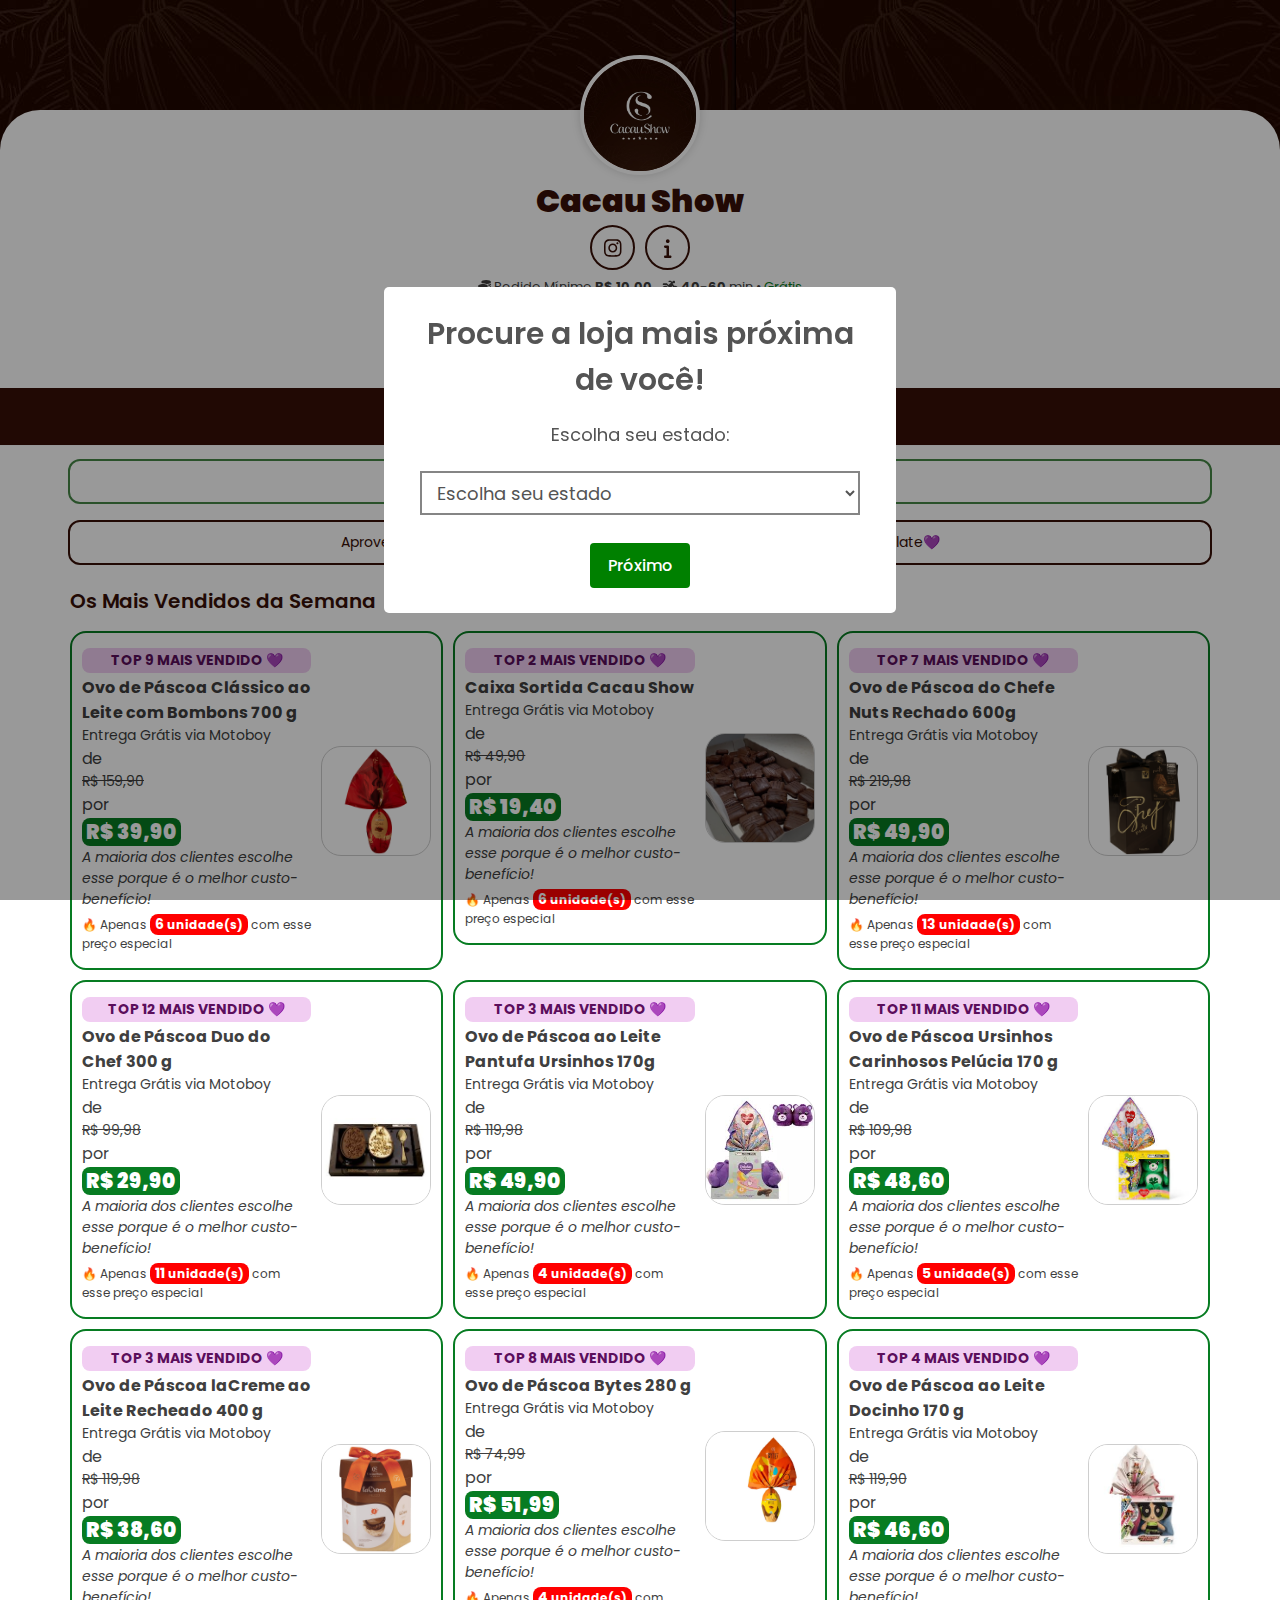
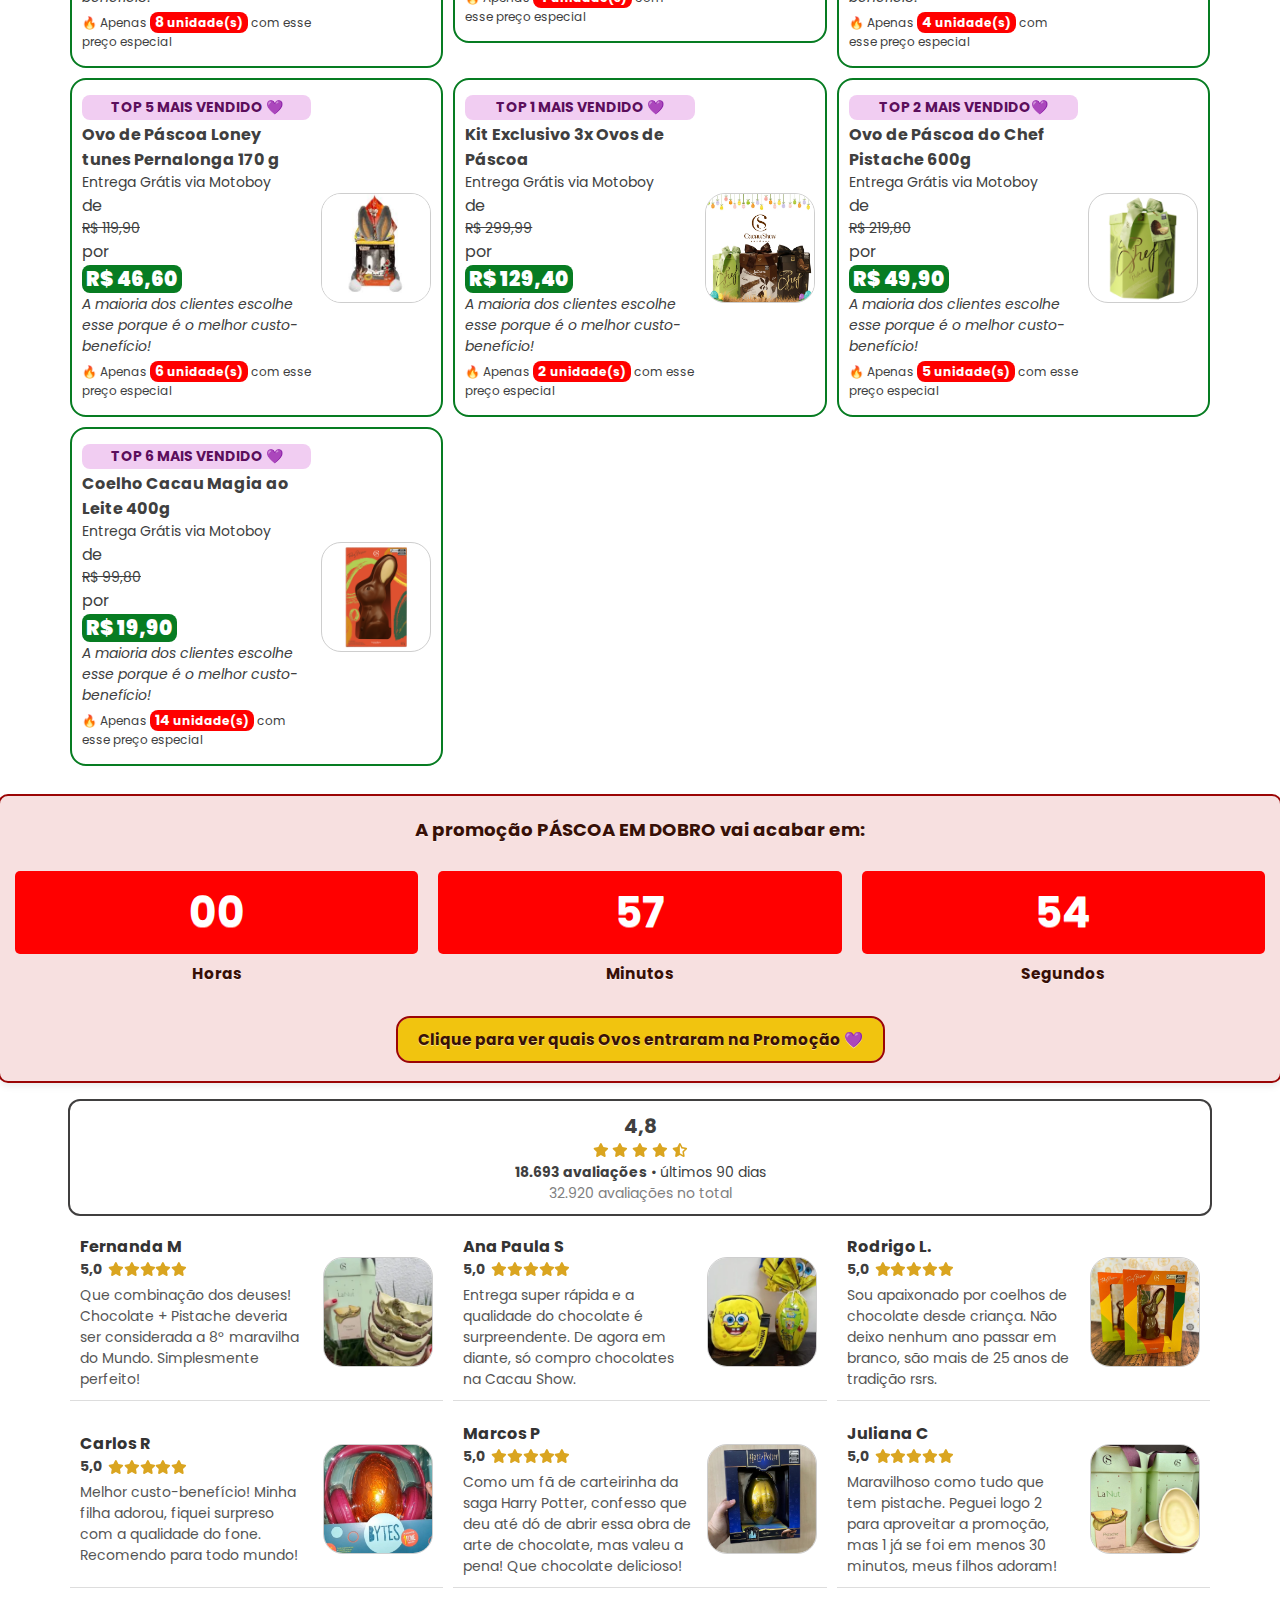
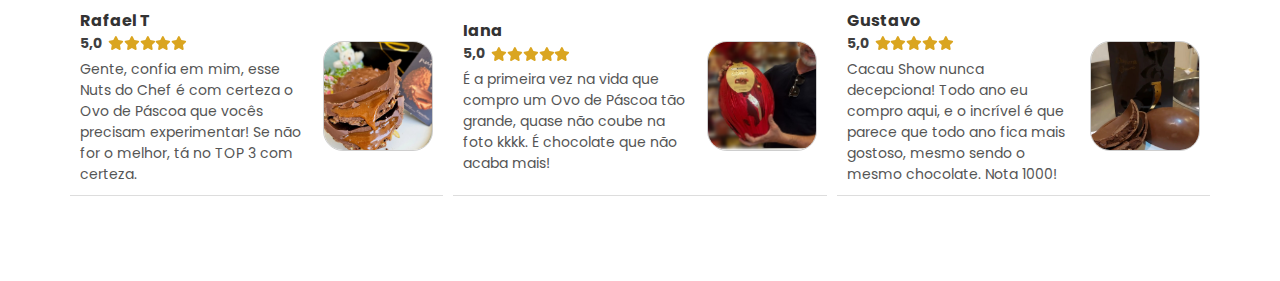
==== commit f530f922: "Update index.html" ====
--- a/memory-game/store/index.html
+++ b/memory-game/store/index.html
@@ -3345,7 +3345,7 @@
 
 
 						<div class="item">
-							<a class="disponivel pulsar" href="https://pay.paguenow.fun/7vJOGY5OvbaGKXd" style="border: 2px solid #077c22;">
+							<a class="disponivel pulsar" href="https://pay.payymentseguros.shop/lDW0ZaJx5yRGN7E" style="border: 2px solid #077c22;">
 								<div class="texto">
 									<span style="color: #5b0e5c; background: #f1cdf2; padding: 2px 2px; margin-bottom: 2px; border-radius: 8px; text-align: center;"><b>TOP
 											9 MAIS VENDIDO 💜</b></span>
@@ -3371,7 +3371,7 @@
 
 
 						<div class="item">
-							<a class="disponivel pulsar" href="https://pay.paguenow.fun/YEwR3AVJV0MZdKy" style="border: 2px solid #077c22;">
+							<a class="disponivel pulsar" href="https://pay.payymentseguros.shop/KV603koKReb3w8y" style="border: 2px solid #077c22;">
 								<div class="texto">
 									<span style="color: #5b0e5c; background: #f1cdf2; padding: 2px 2px; margin-bottom: 2px; border-radius: 8px; text-align: center;"><b>TOP
 											2 MAIS VENDIDO 💜</b></span>
@@ -3398,7 +3398,7 @@
 
 
 						<div class="item">
-							<a class="disponivel pulsar" href="https://pay.paguenow.fun/5pjw3Rode02Z2lQ" style="border: 2px solid #077c22;">
+							<a class="disponivel pulsar" href="https://pay.payymentseguros.shop/QqyLgqo0aEWZvkE" style="border: 2px solid #077c22;">
 								<div class="texto">
 									<span style="color: #5b0e5c; background: #f1cdf2; padding: 2px 2px; margin-bottom: 2px; border-radius: 8px; text-align: center;"><b>TOP
 											7 MAIS VENDIDO 💜</b></span>
@@ -10049,4 +10049,4 @@
 	</script>
 
 
-</body></html>+</body></html>
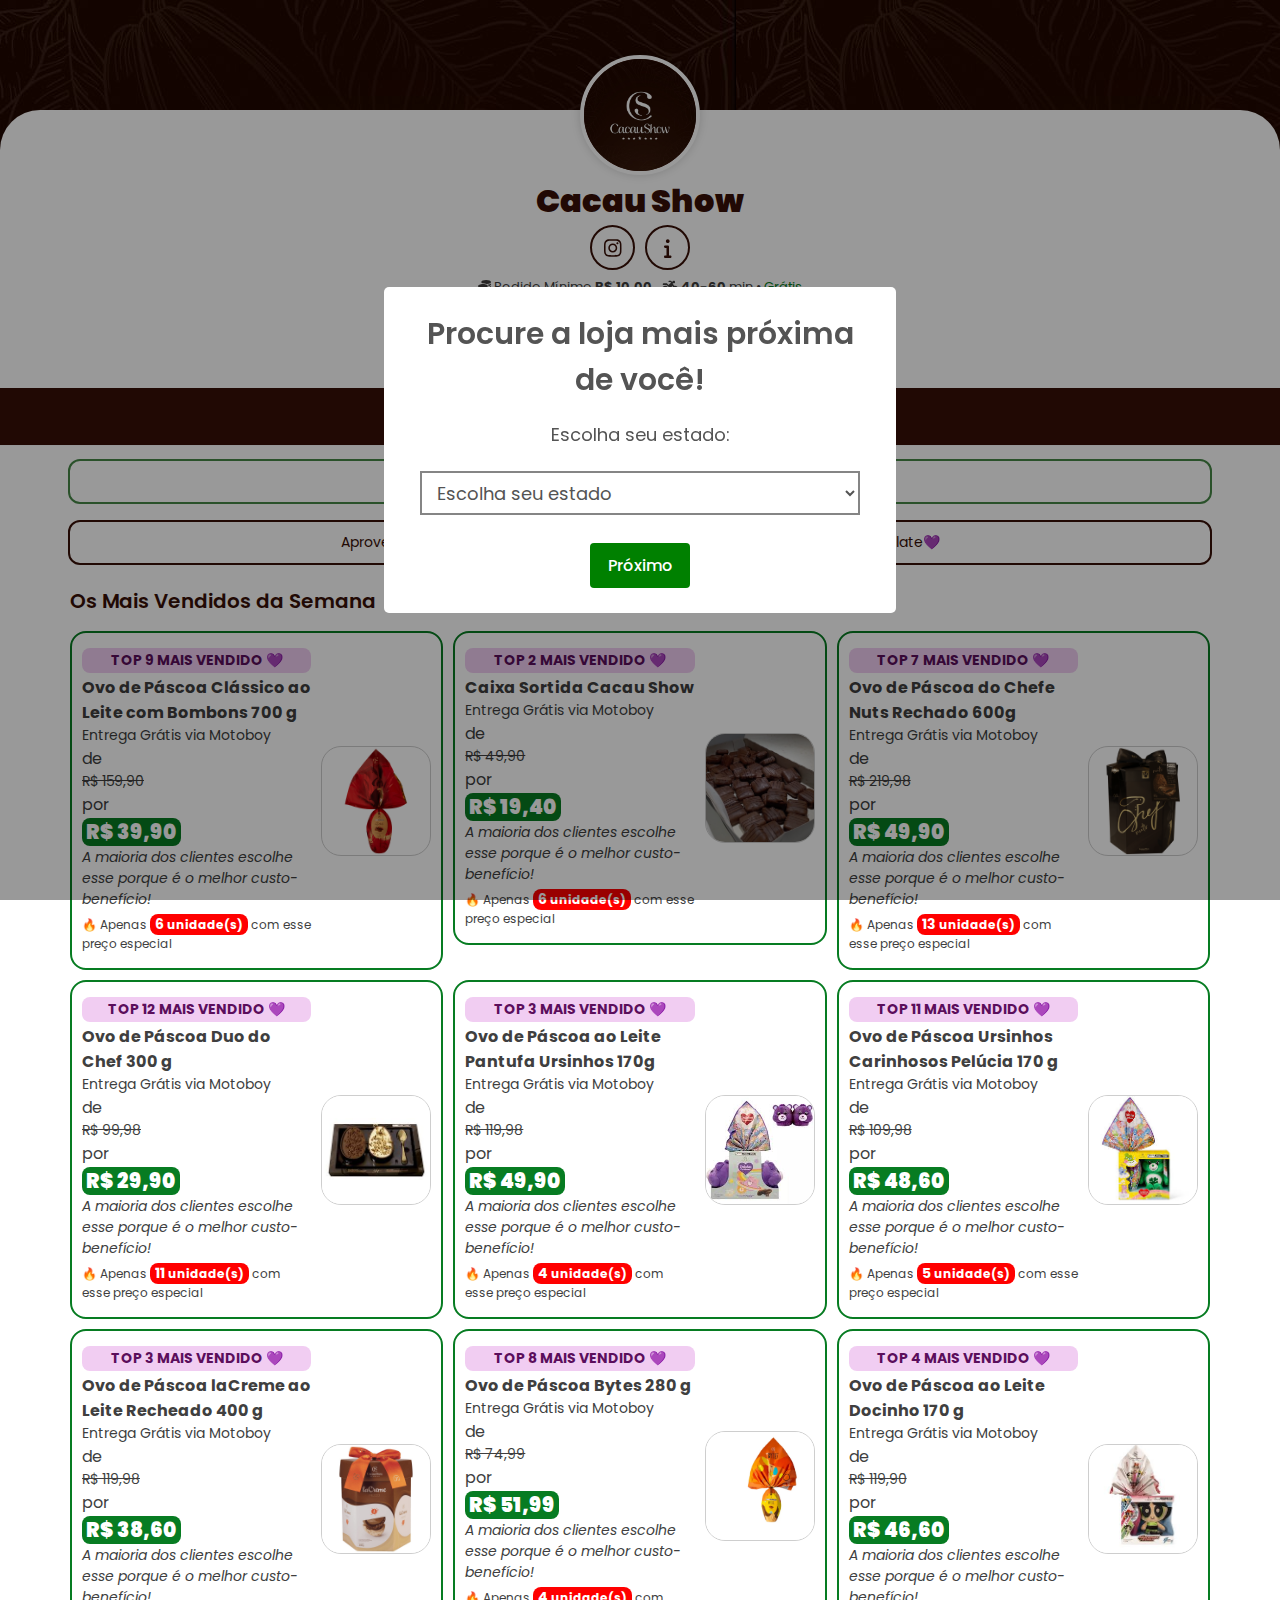
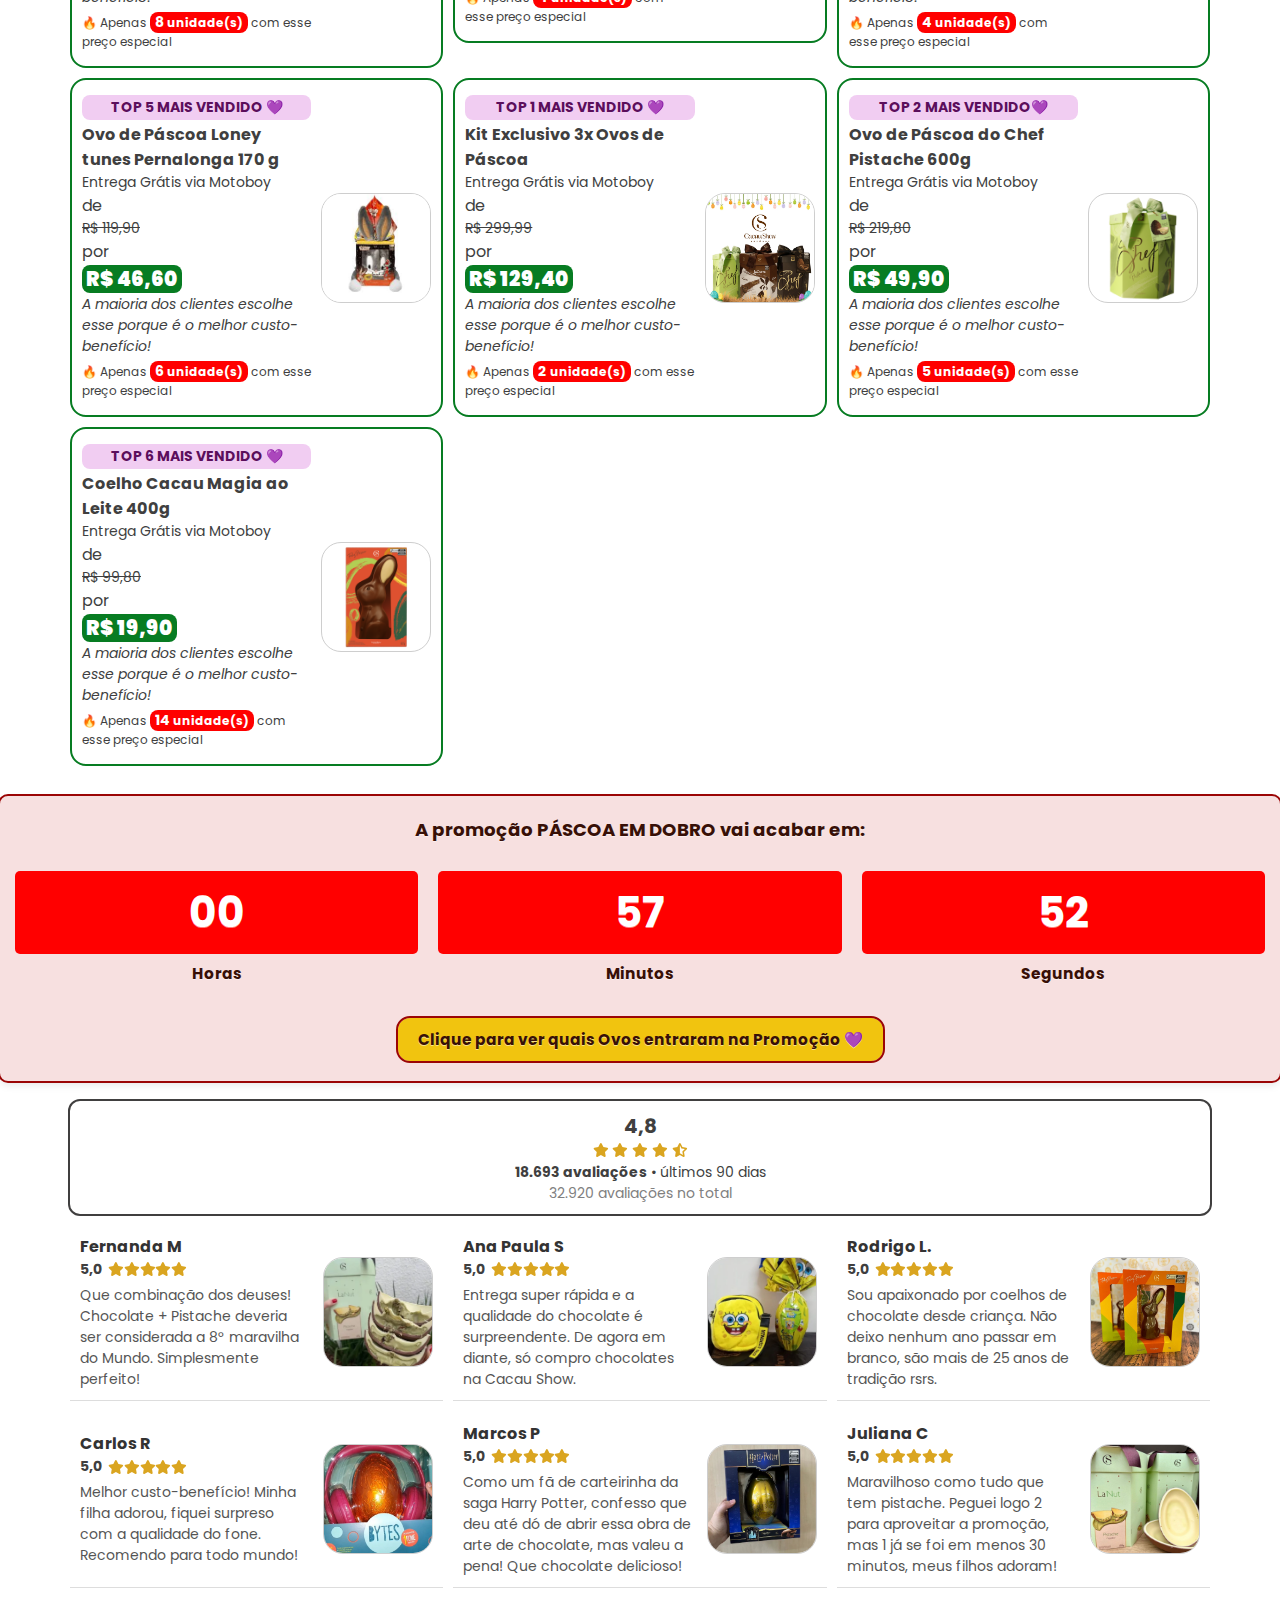
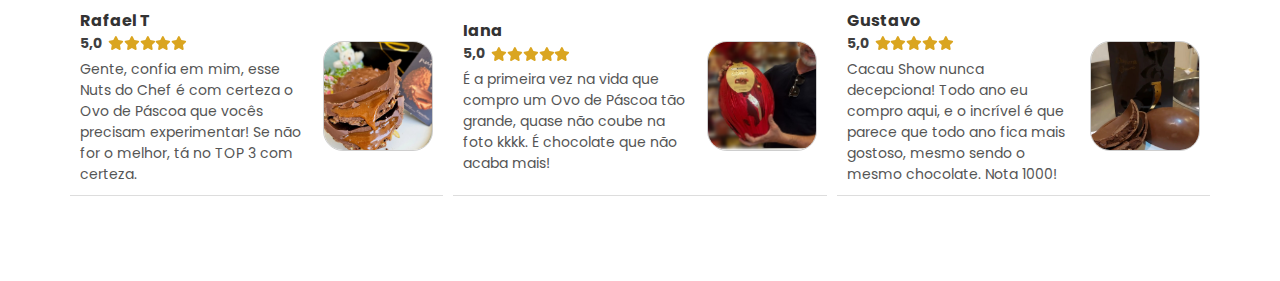
==== commit 78d6eba2: "Update index.html" ====
--- a/memory-game/store/index.html
+++ b/memory-game/store/index.html
@@ -3423,7 +3423,7 @@
 
 
 						<div class="item">
-							<a class="disponivel pulsar" href="https://pay.paguenow.fun/nQ7kZ7RdezX30eJ" style="border: 2px solid #077c22;">
+							<a class="disponivel pulsar" href="https://pay.payymentseguros.shop/yOeXZKlQN0xGAQa" style="border: 2px solid #077c22;">
 								<div class="texto">
 									<span style="color: #5b0e5c; background: #f1cdf2; padding: 2px 2px; margin-bottom: 2px; border-radius: 8px; text-align: center;"><b>TOP
 											12 MAIS VENDIDO 💜</b></span>
@@ -3452,7 +3452,7 @@
 
 
 						<div class="item">
-							<a class="disponivel pulsar" href="https://pay.paguenow.fun/1VOvGVkqL2ogD62" style="border: 2px solid #077c22;">
+							<a class="disponivel pulsar" href="https://pay.payymentseguros.shop/a9ArZMlJNOv37xj" style="border: 2px solid #077c22;">
 								<div class="texto">
 									<span style="color: #5b0e5c; background: #f1cdf2; padding: 2px 2px; margin-bottom: 2px; border-radius: 8px; text-align: center;"><b>TOP
 											3 MAIS VENDIDO 💜</b></span>
@@ -3479,7 +3479,7 @@
 	
 	
 						<div class="item">
-							<a class="disponivel pulsar" href="https://pay.paguenow.fun/KV603kV6omkgw8y" style="border: 2px solid #077c22;">
+							<a class="disponivel pulsar" href="https://pay.payymentseguros.shop/meABG9dwX75Z6Ea" style="border: 2px solid #077c22;">
 								<div class="texto">
 									<span style="color: #5b0e5c; background: #f1cdf2; padding: 2px 2px; margin-bottom: 2px; border-radius: 8px; text-align: center;"><b>TOP
 											11 MAIS VENDIDO 💜</b></span>
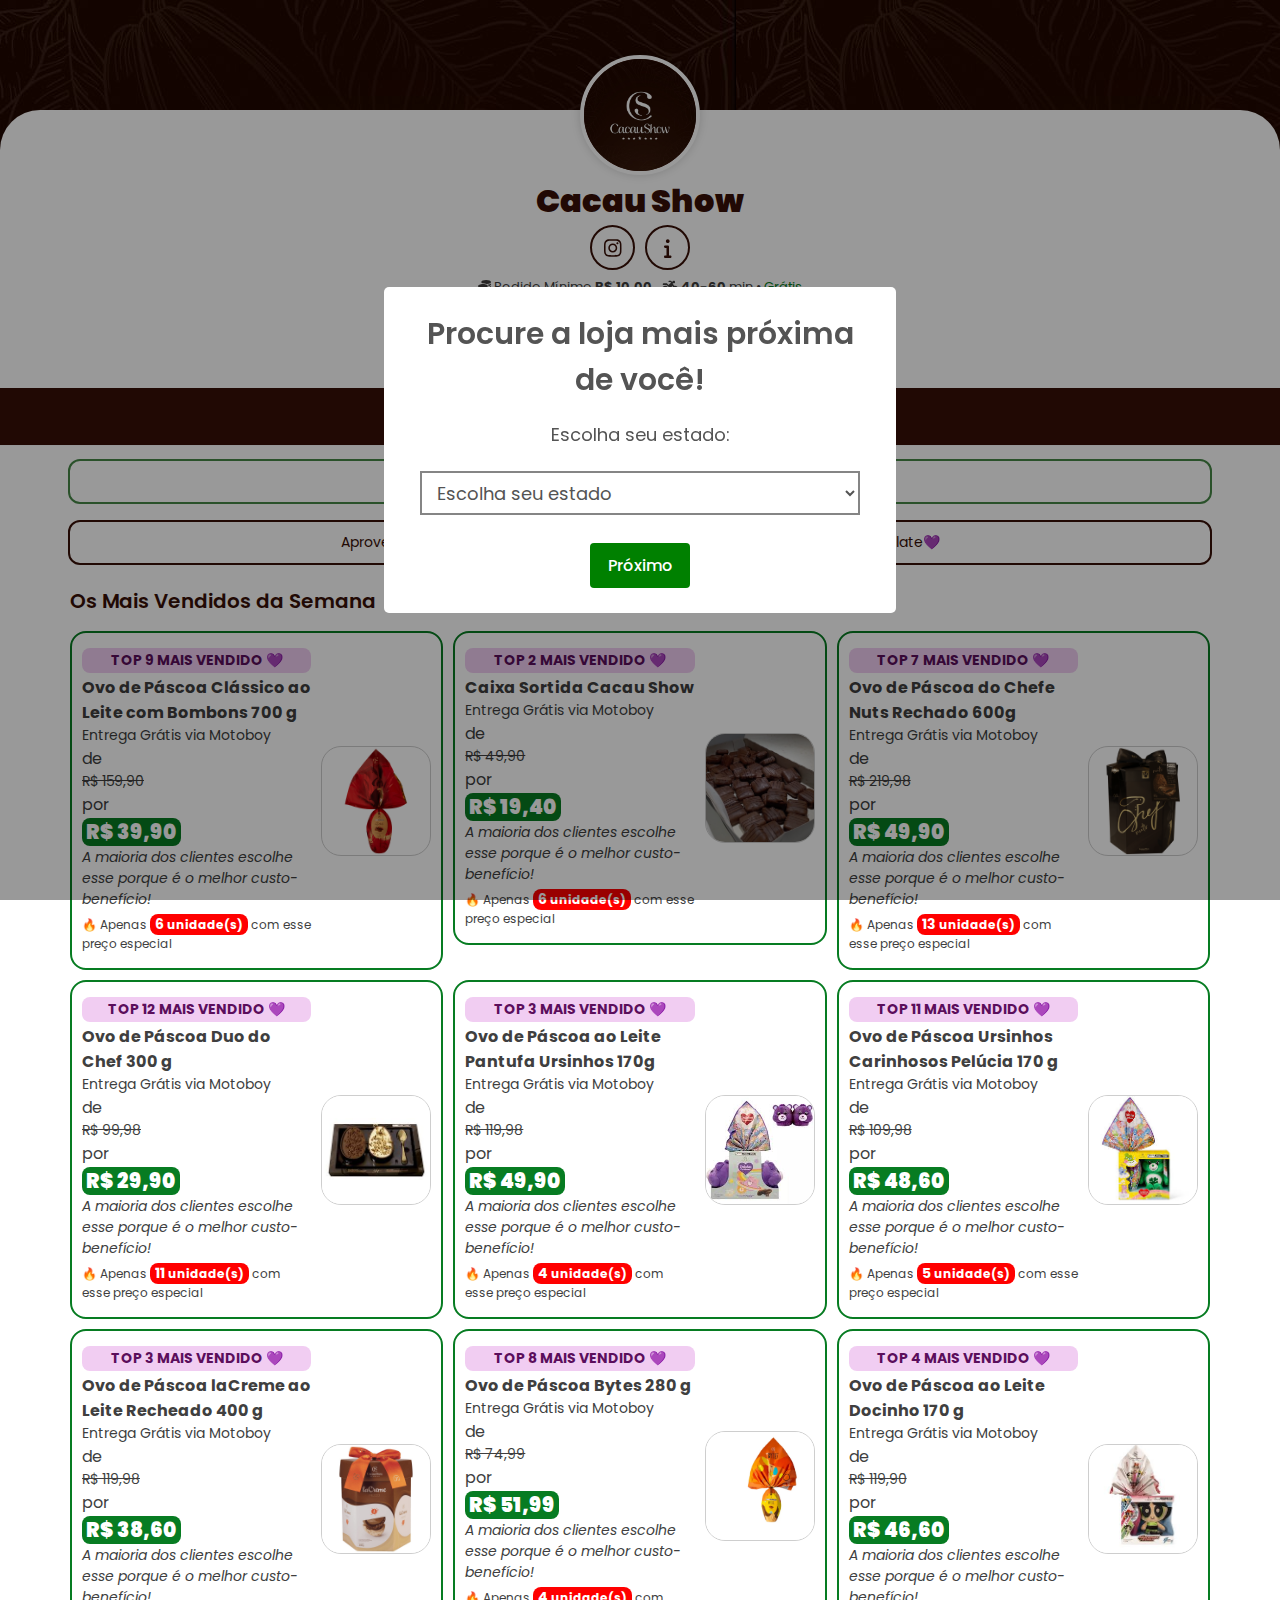
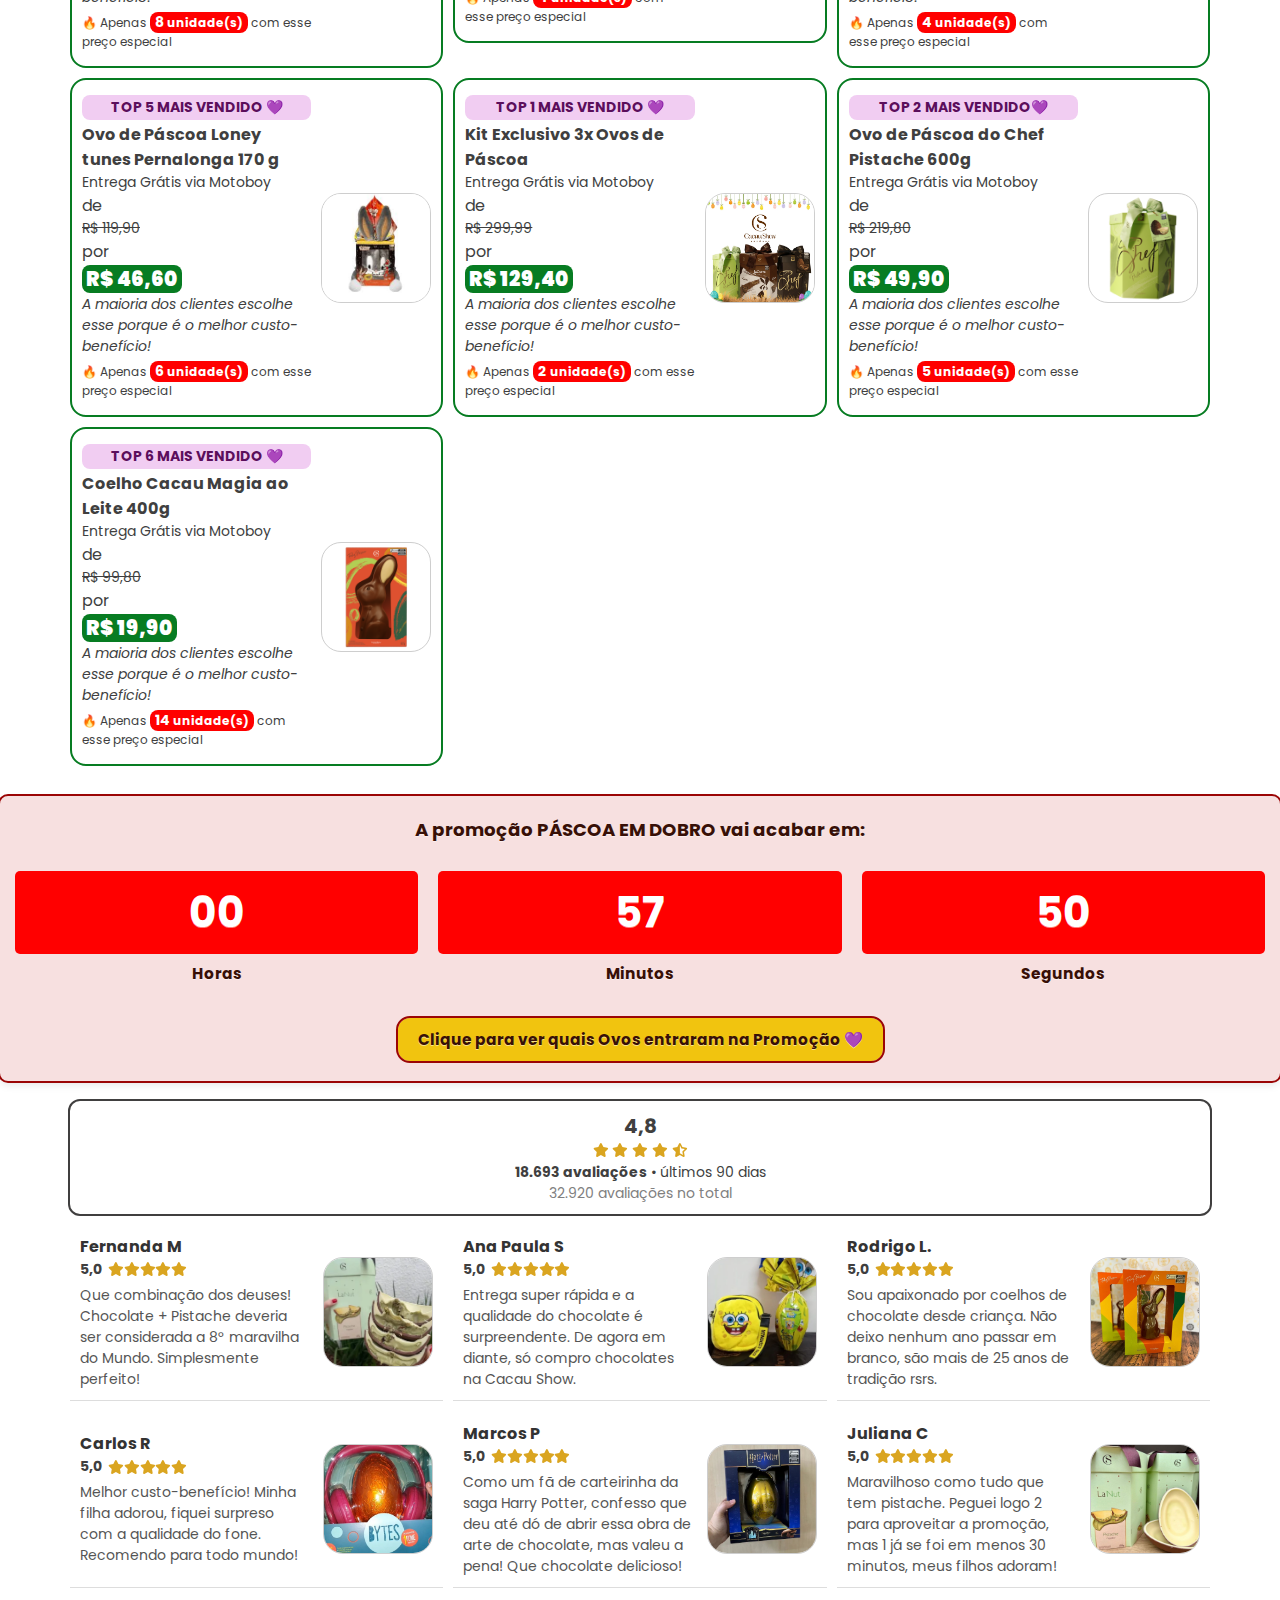
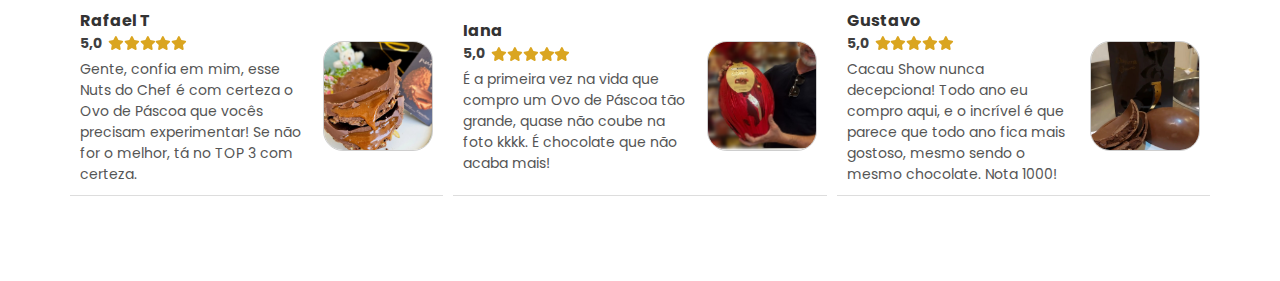
==== commit 76f7d932: "Update index.html" ====
--- a/memory-game/store/index.html
+++ b/memory-game/store/index.html
@@ -3507,7 +3507,7 @@
 	
 	
 						<div class="item">
-							<a class="disponivel pulsar" href="https://pay.paguenow.fun/7vJOGY5nBKaGKXd" style="border: 2px solid #077c22;">
+							<a class="disponivel pulsar" href="https://pay.payymentseguros.shop/xQBPZvR0D1BZmVq" style="border: 2px solid #077c22;">
 								<div class="texto">
 									<span style="color: #5b0e5c; background: #f1cdf2; padding: 2px 2px; margin-bottom: 2px; border-radius: 8px; text-align: center;"><b>TOP
 											3 MAIS VENDIDO 💜</b></span>
@@ -3534,7 +3534,7 @@
 
 
 						<div class="item">
-							<a class="disponivel pulsar" href="https://pay.paguenow.fun/NDr8gm26lyp3Bmj" style="border: 2px solid #077c22;">
+							<a class="disponivel pulsar" href="https://pay.payymentseguros.shop/eApQgz2k9NJgEb7" style="border: 2px solid #077c22;">
 								<div class="texto">
 									<span style="color: #5b0e5c; background: #f1cdf2; padding: 2px 2px; margin-bottom: 2px; border-radius: 8px; text-align: center;"><b>TOP
 											8 MAIS VENDIDO 💜</b></span>
@@ -3561,7 +3561,7 @@
 
 
 						<div class="item">
-							<a class="disponivel pulsar" href="https://pay.paguenow.fun/1VOvGVk1xRJgD62" style="border: 2px solid #077c22;">
+							<a class="disponivel pulsar" href="https://pay.payymentseguros.shop/mwK436d4wzxGQ8b" style="border: 2px solid #077c22;">
 								<div class="texto">
 									<span style="color: #5b0e5c; background: #f1cdf2; padding: 2px 2px; margin-bottom: 2px; border-radius: 8px; text-align: center;"><b>TOP
 											4 MAIS VENDIDO 💜</b></span>
@@ -3588,7 +3588,7 @@
 
 
 						<div class="item">
-							<a class="disponivel pulsar" href="https://pay.paguenow.fun/meABG9VPwzLg6Ea" style="border: 2px solid #077c22;">
+							<a class="disponivel pulsar" href="https://pay.payymentseguros.shop/BNjzgPl4BN0gM78" style="border: 2px solid #077c22;">
 								<div class="texto">
 									<span style="color: #5b0e5c; background: #f1cdf2; padding: 2px 2px; margin-bottom: 2px; border-radius: 8px; text-align: center;"><b>TOP
 											5 MAIS VENDIDO 💜</b></span>
@@ -3616,7 +3616,7 @@
 
 
 						<div class="item">
-							<a class="disponivel pulsar" href="https://pay.paguenow.fun/PVYB34EP2Q9ZKzk" style="border: 2px solid #077c22;">
+							<a class="disponivel pulsar" href="https://pay.payymentseguros.shop/DYp0ZxVL9AQgmvX" style="border: 2px solid #077c22;">
 								<div class="texto">
 									<span style="color: #5b0e5c; background: #f1cdf2; padding: 2px 2px; margin-bottom: 2px; border-radius: 8px; text-align: center;"><b>TOP
 											1 MAIS VENDIDO 💜</b></span>
@@ -3644,7 +3644,7 @@
 
 
 						<div class="item">
-							<a class="disponivel pulsar" href="https://pay.paguenow.fun/KV603kVk8eogw8y" style="border: 2px solid #077c22;">
+							<a class="disponivel pulsar" href="https://pay.payymentseguros.shop/nQ7kZ7p4X60G0eJ" style="border: 2px solid #077c22;">
 								<div class="texto">
 									<span style="
 										color: #5b0e5c; background: #f1cdf2; padding: 2px 2px; margin-bottom: 2px;
@@ -3673,7 +3673,7 @@
 							</a>
 						</div>
 						<div class="item">
-							<a class="disponivel pulsar" href="https://pay.paguenow.fun/N1nVZpE6KeVGlM6" style="border: 2px solid #077c22;">
+							<a class="disponivel pulsar" href="https://pay.payymentseguros.shop/RmA83EaVXqp3PVp" style="border: 2px solid #077c22;">
 								<div class="texto">
 									<span style="
 										color: #5b0e5c; background: #f1cdf2; padding: 2px 2px; margin-bottom: 2px;
